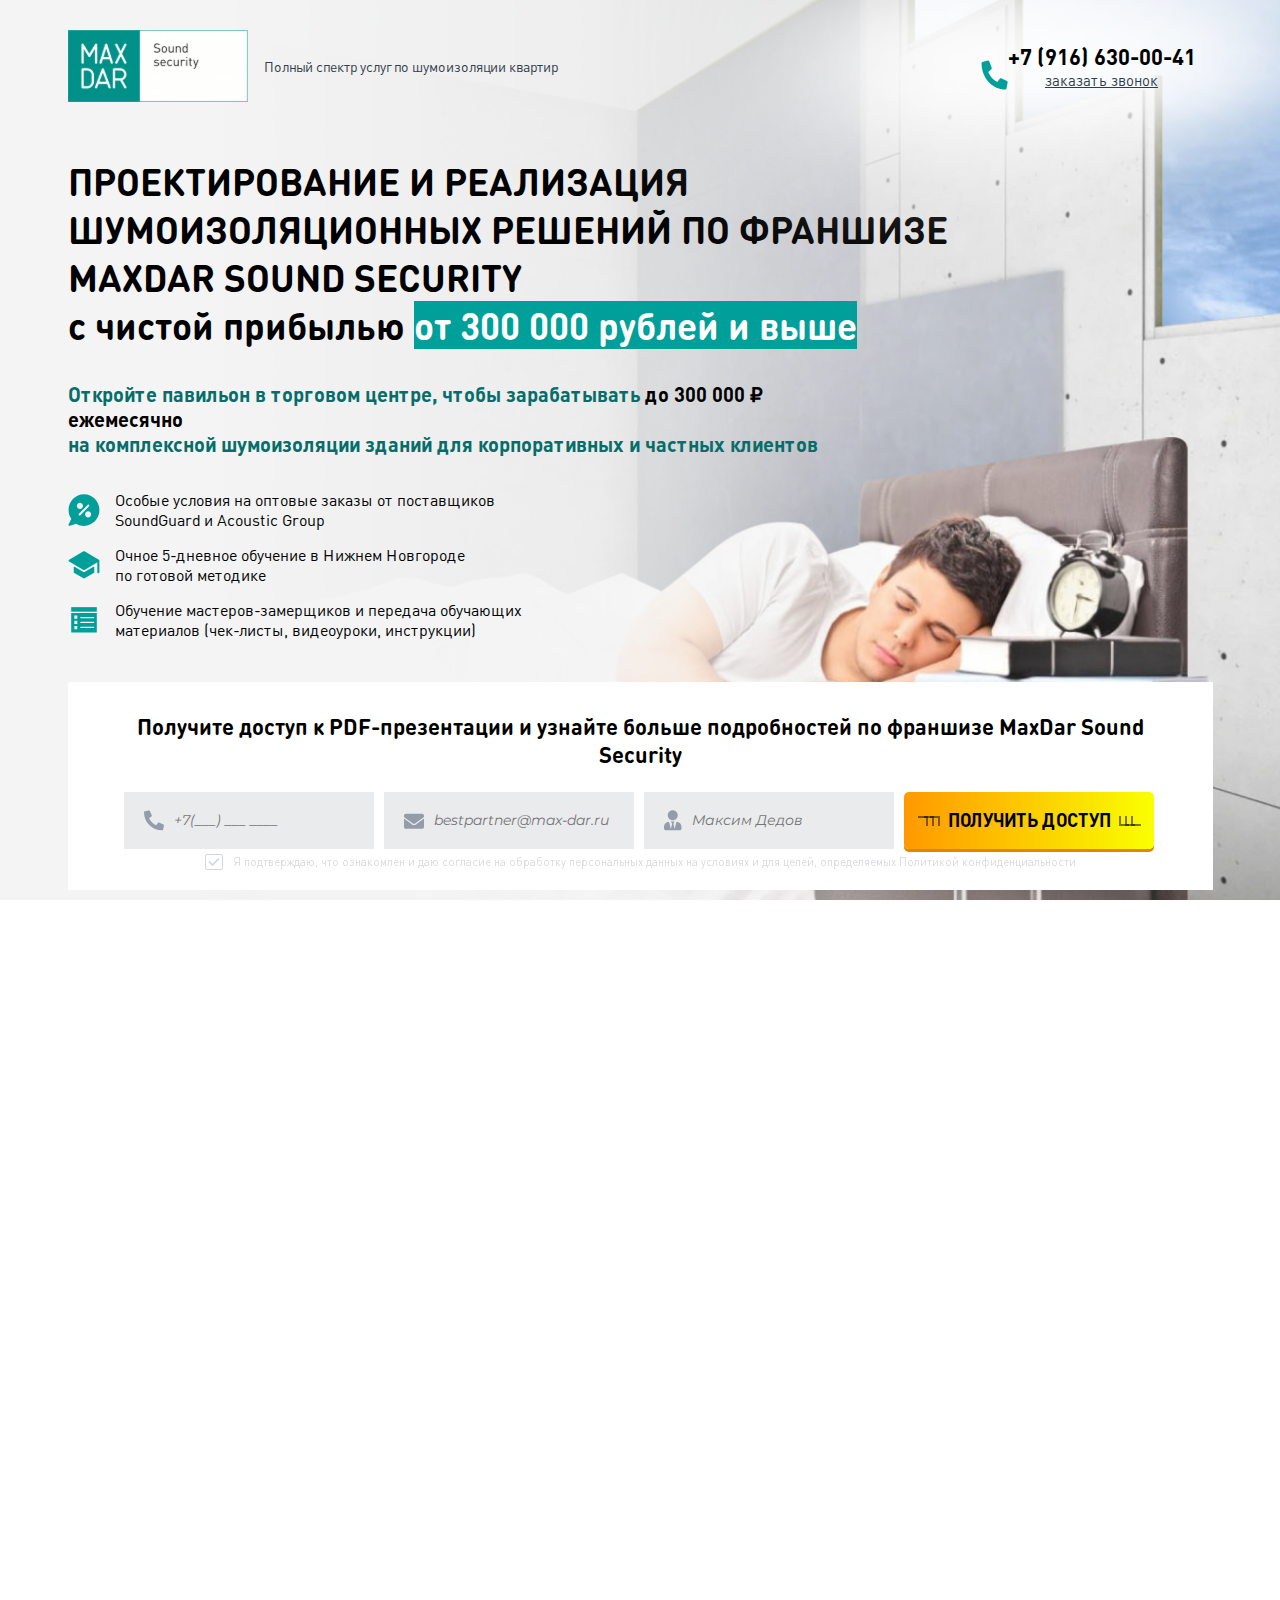
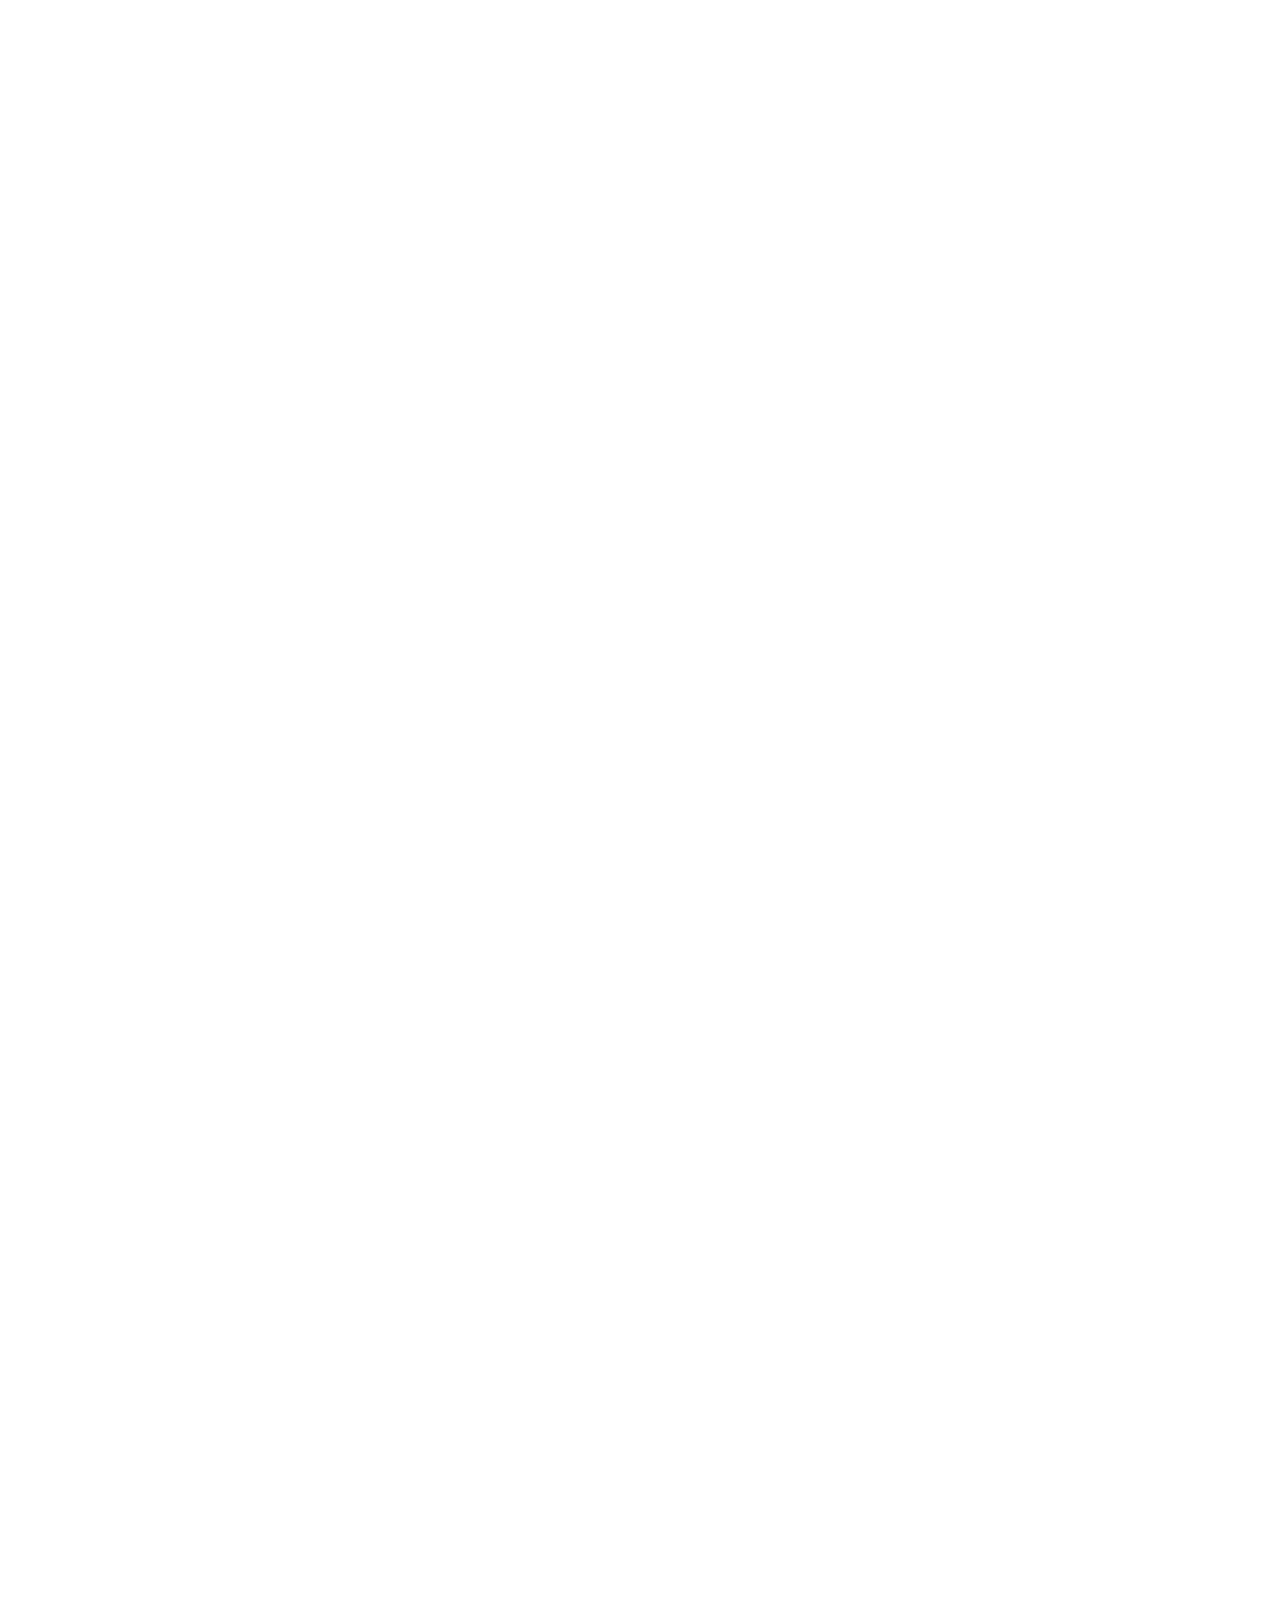
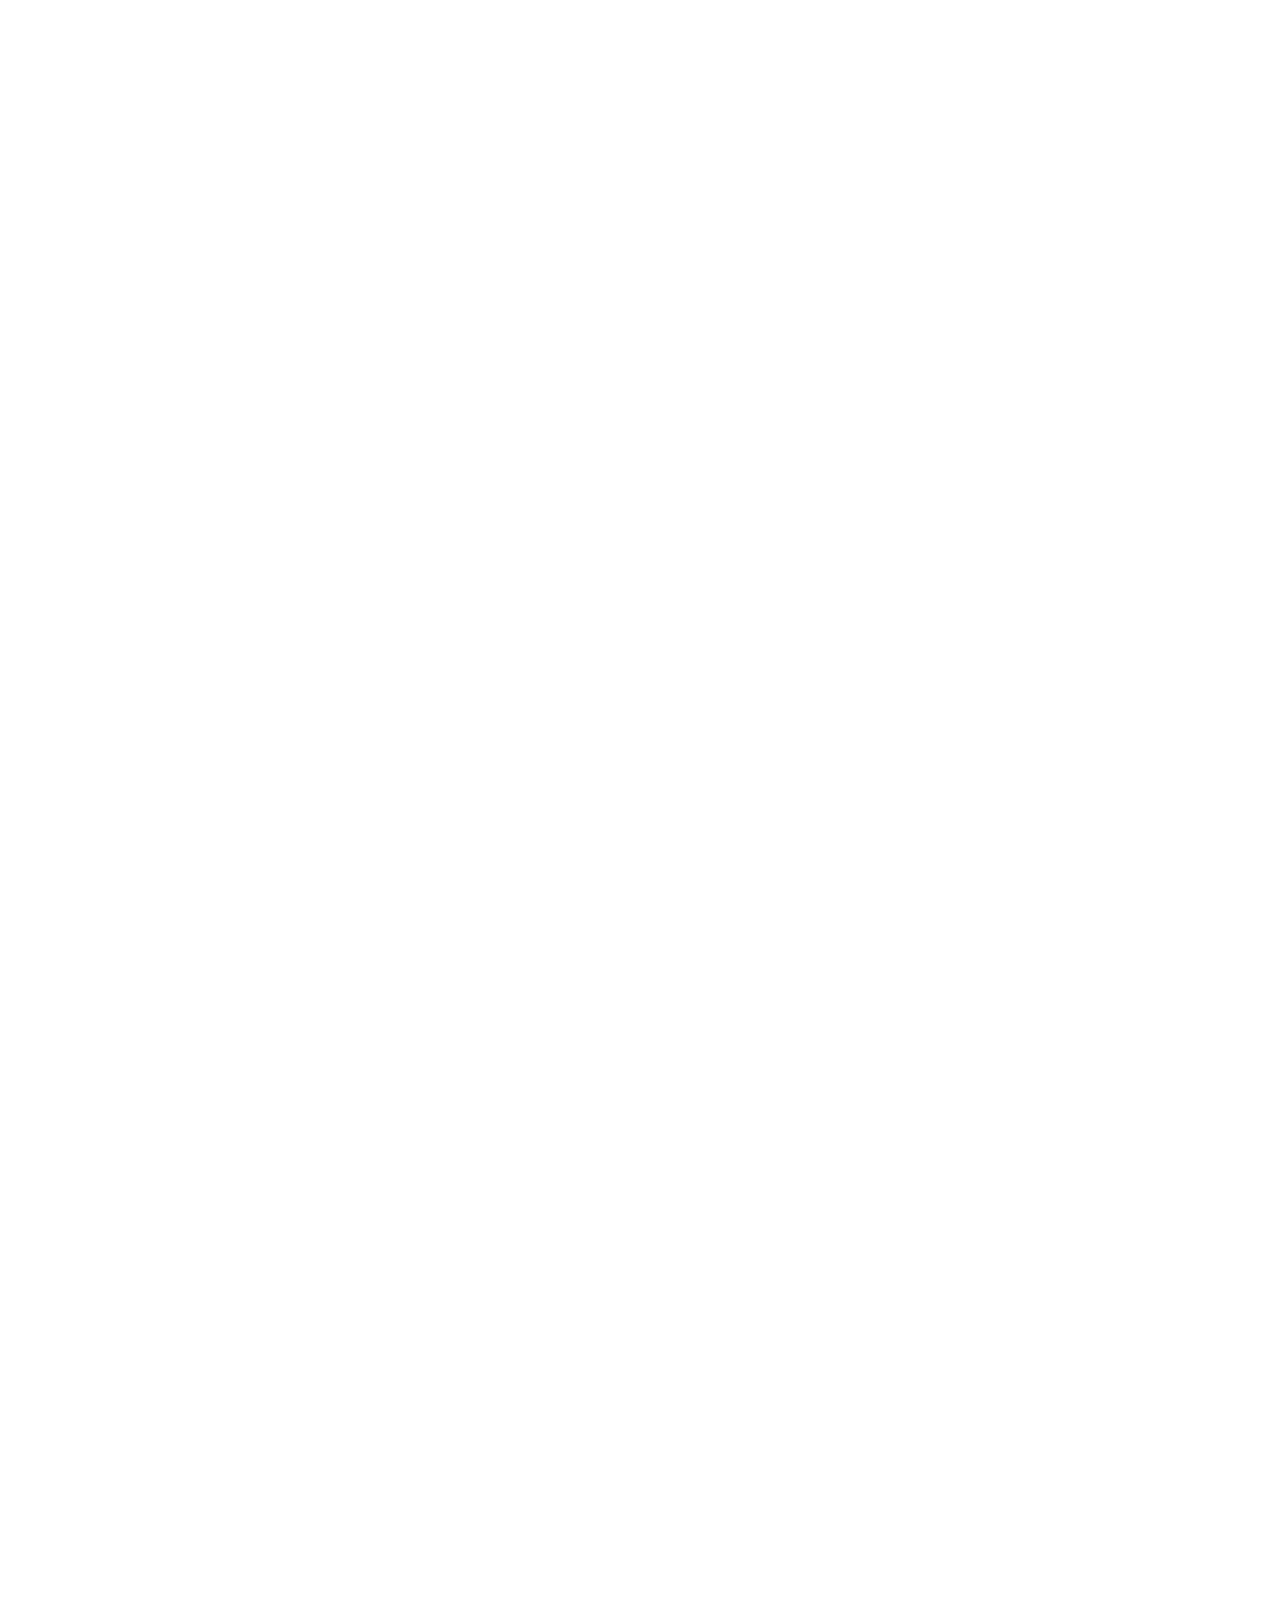
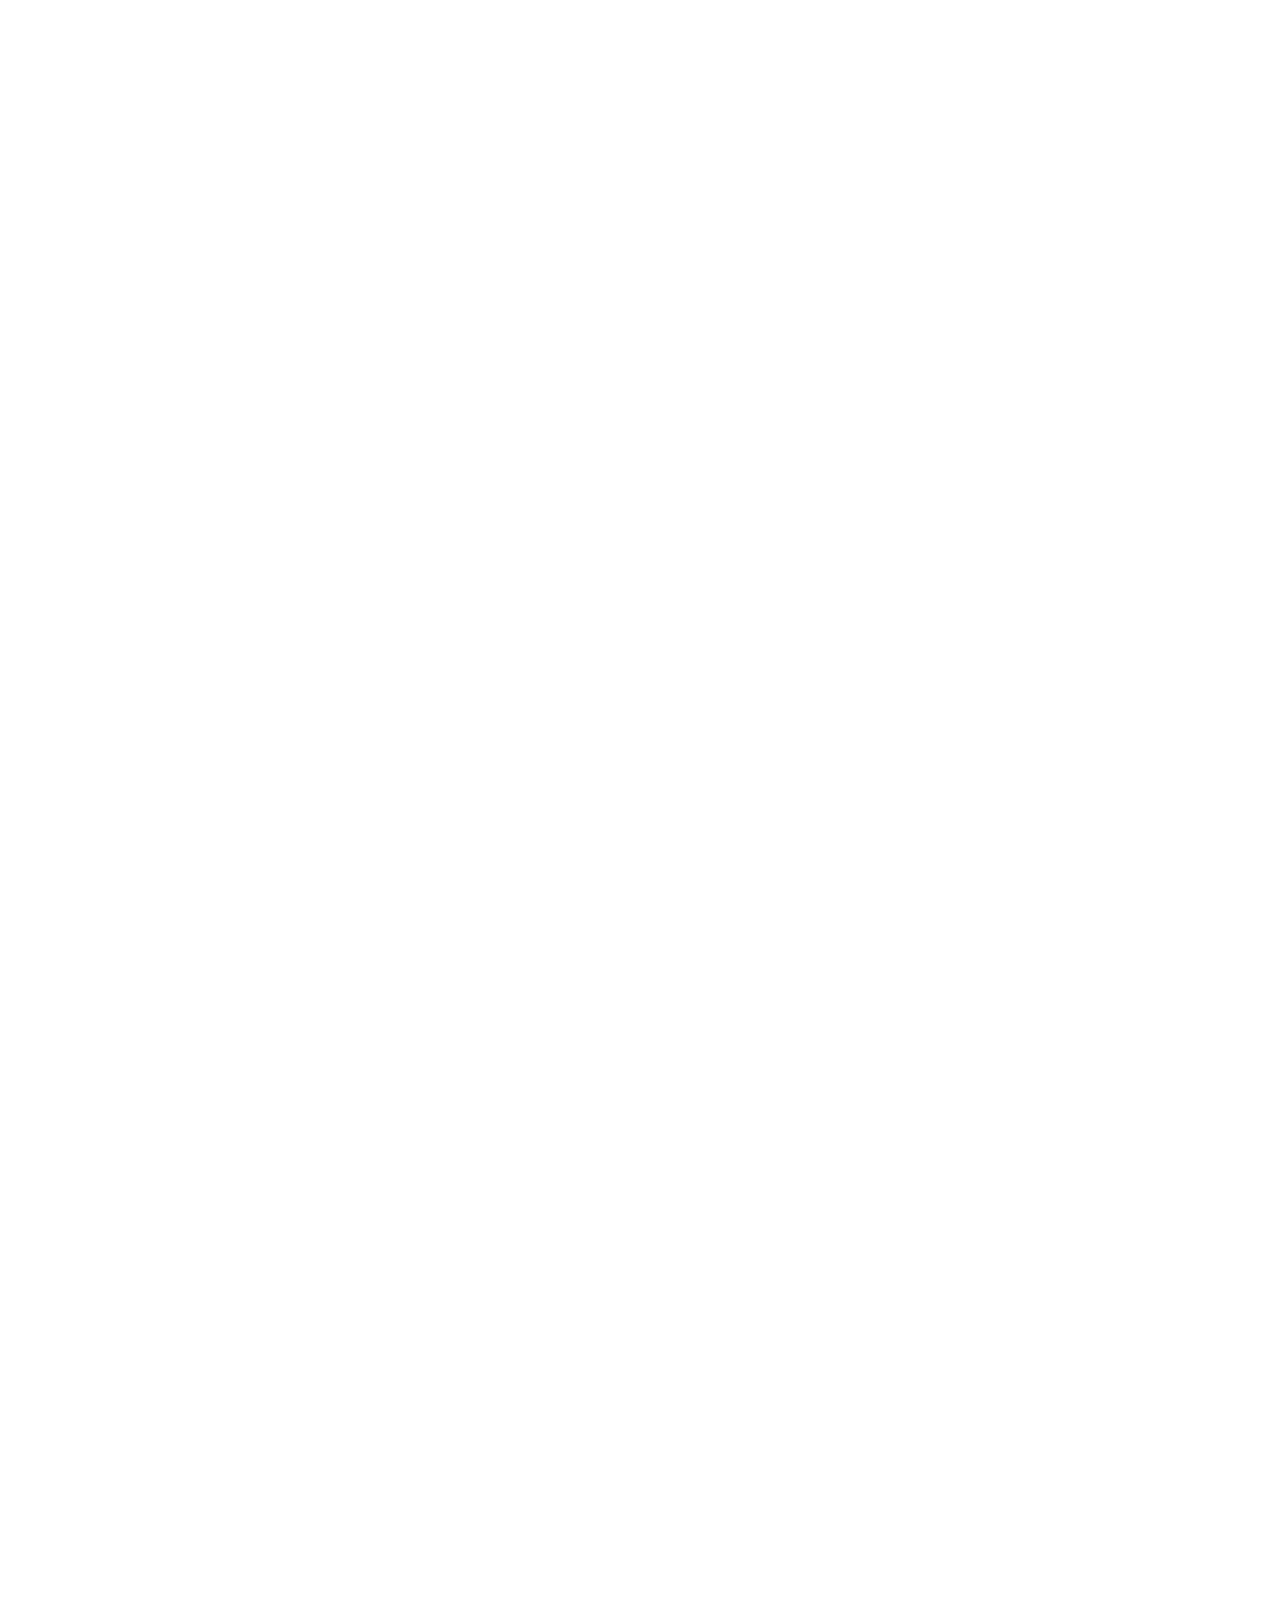
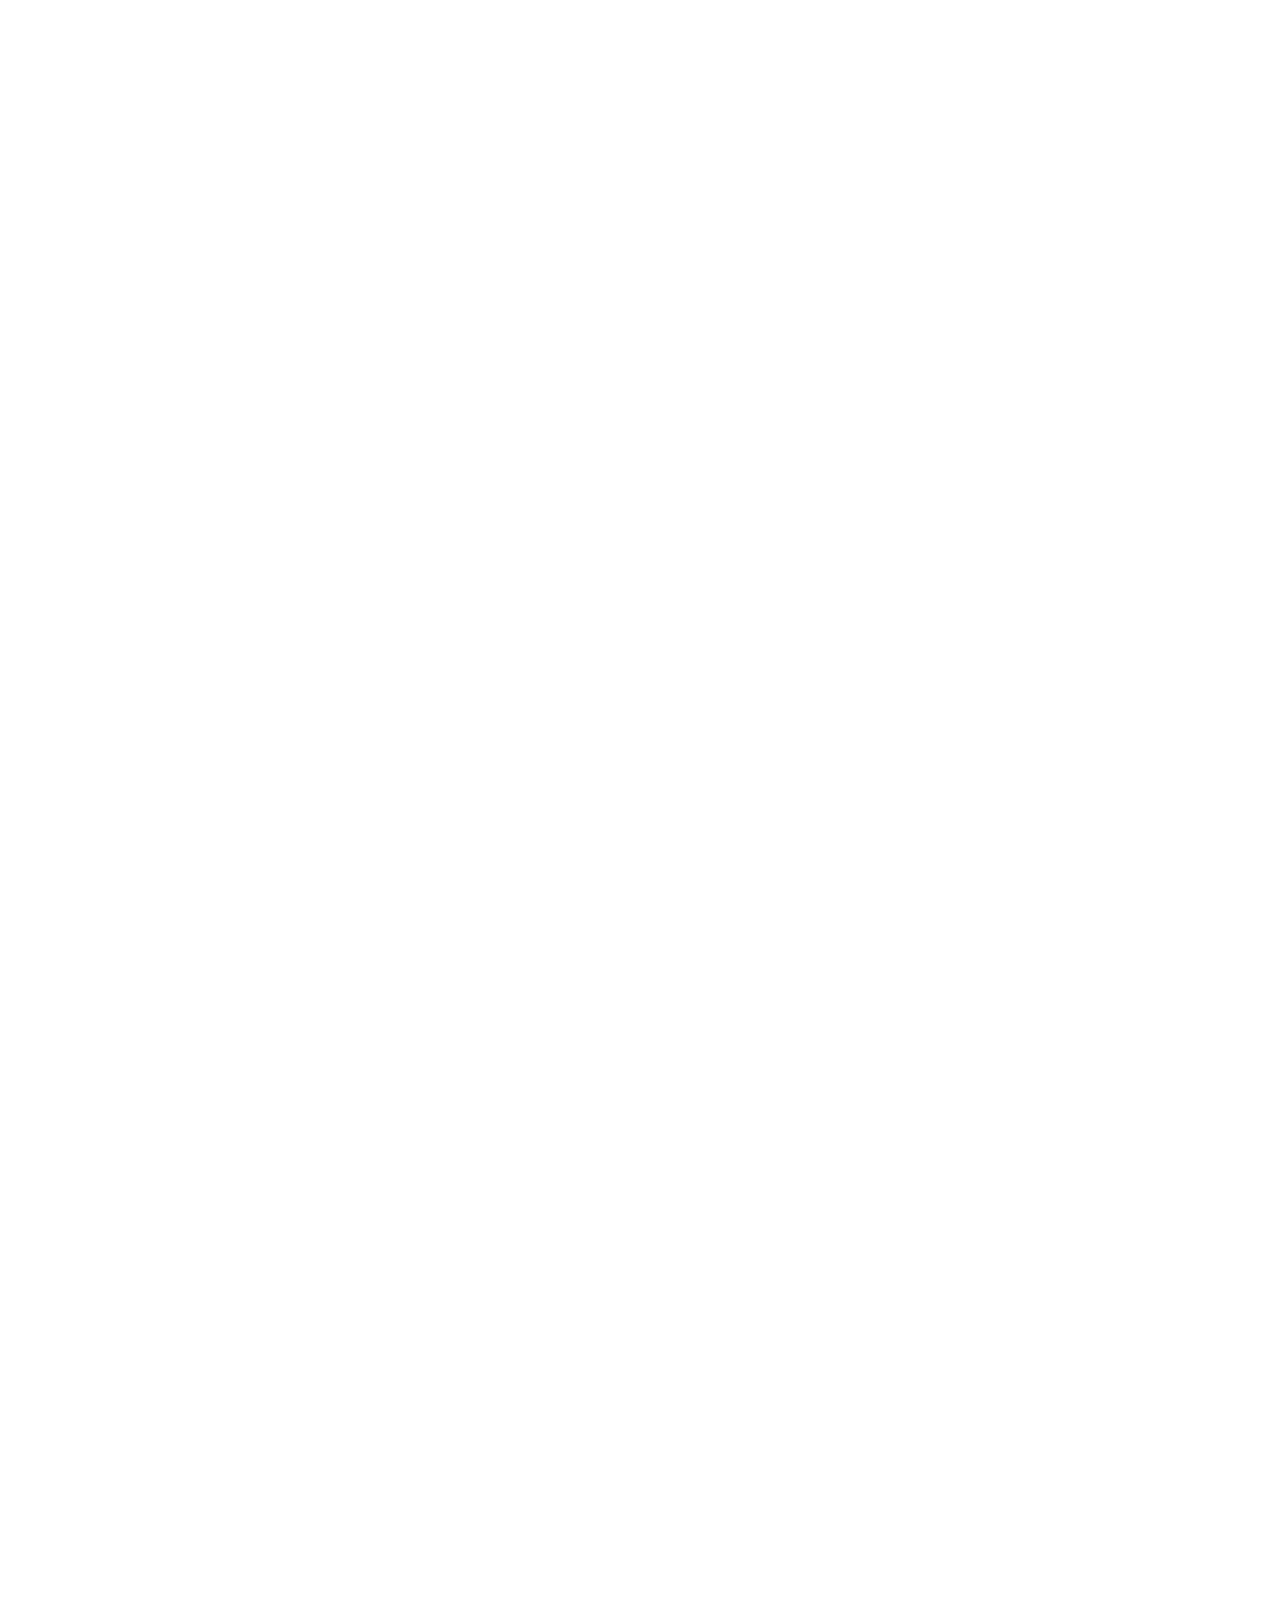
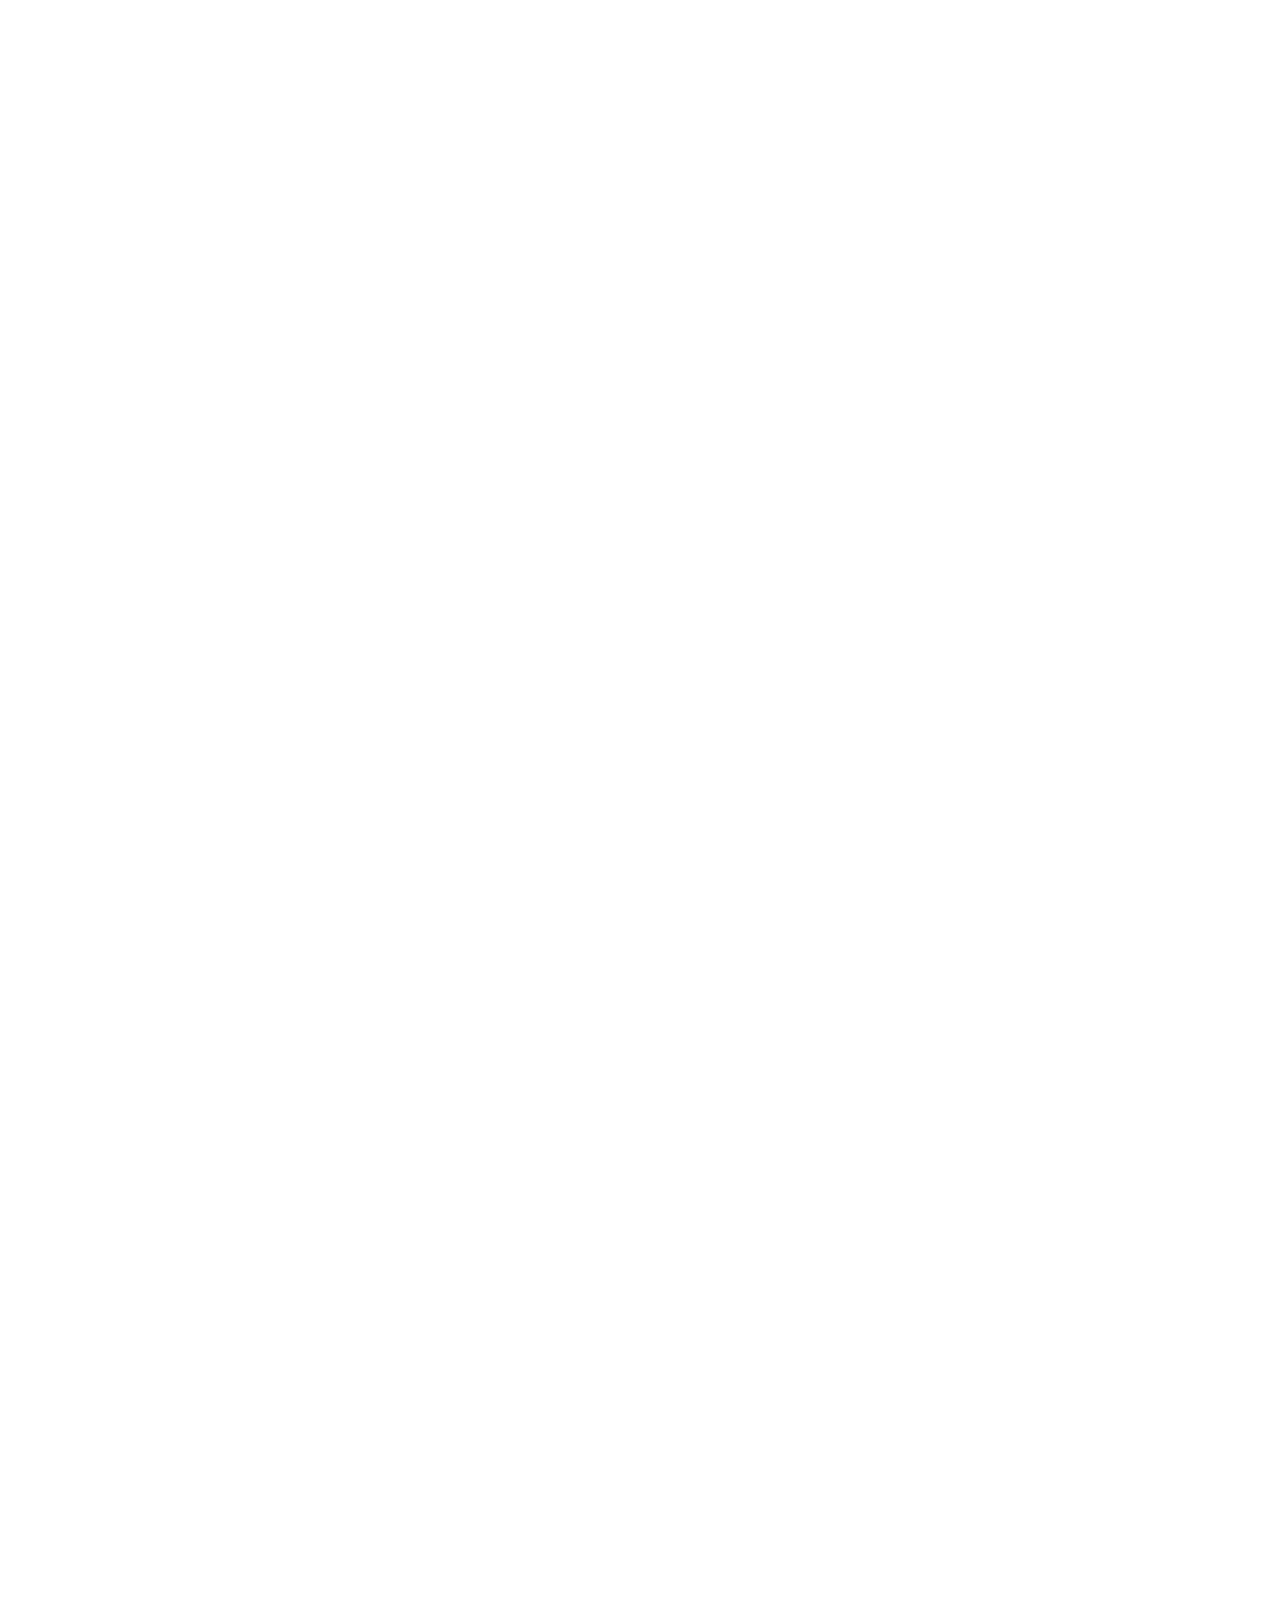
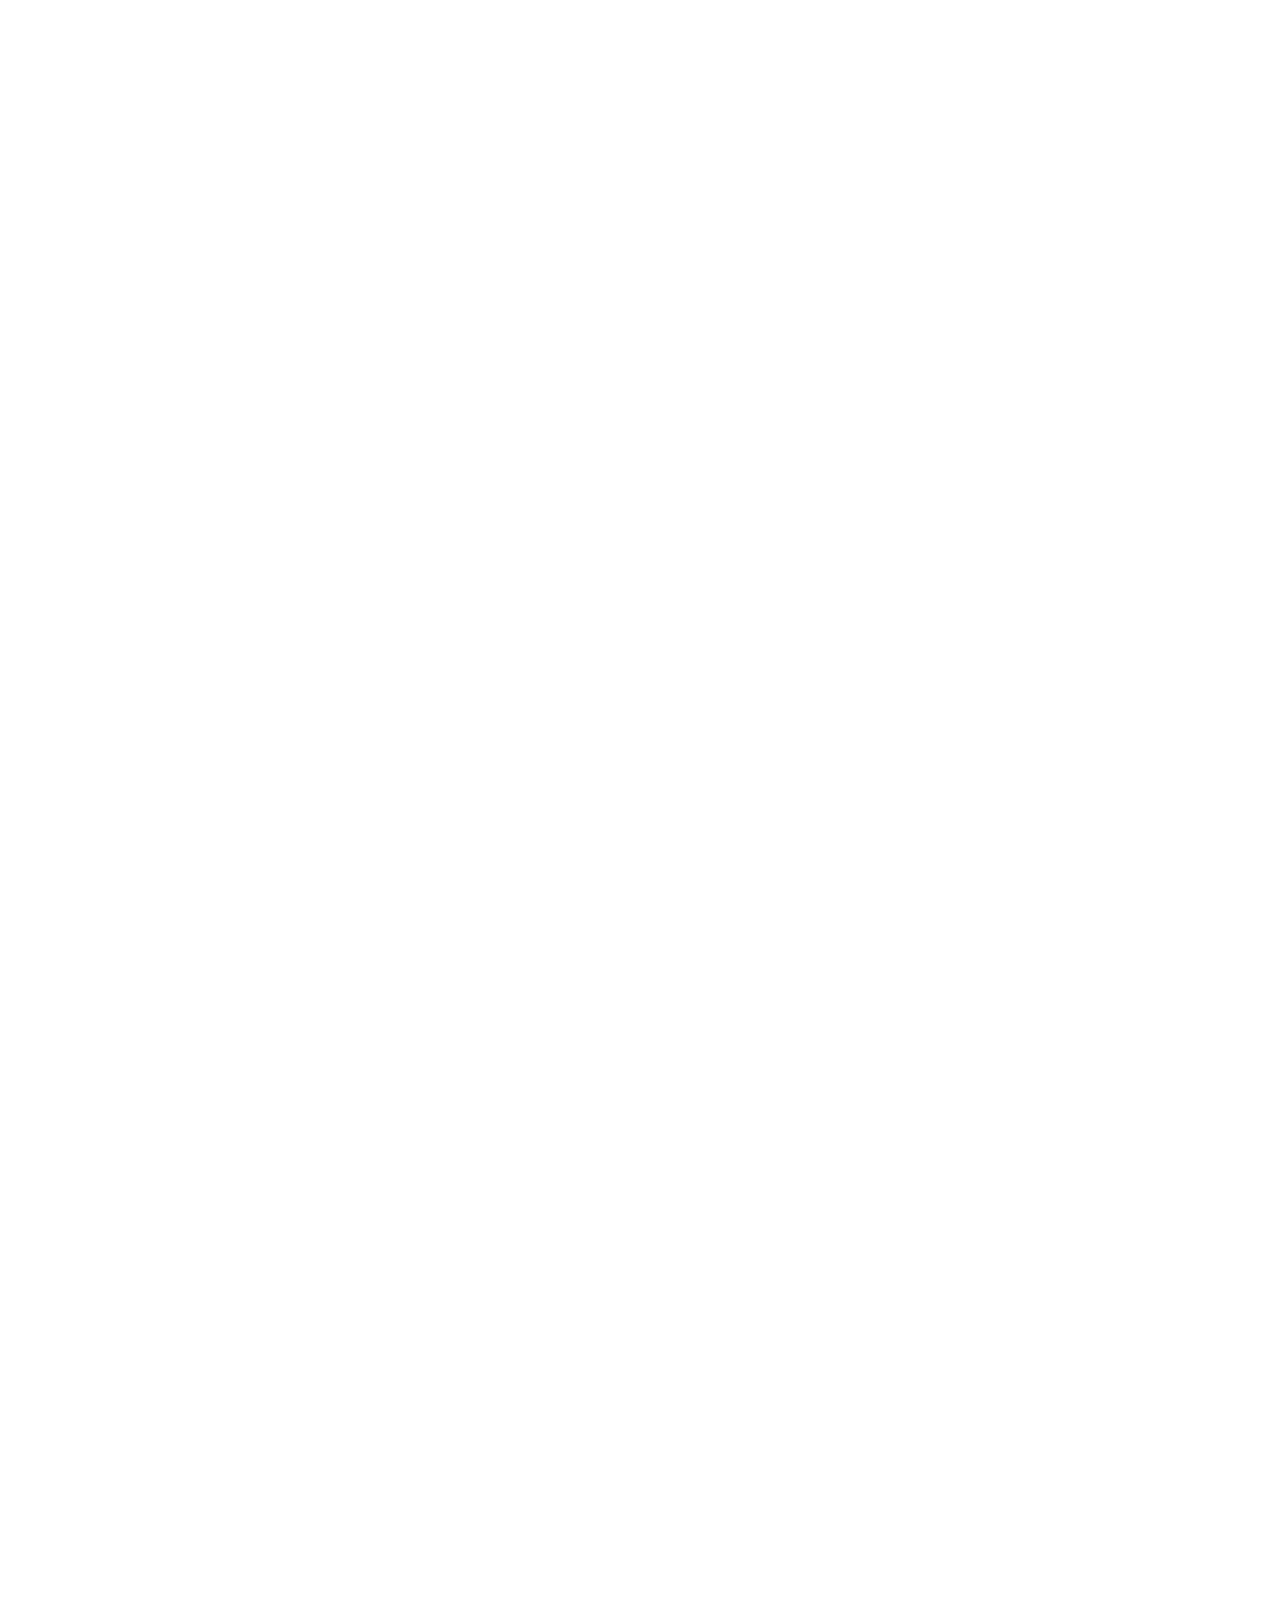
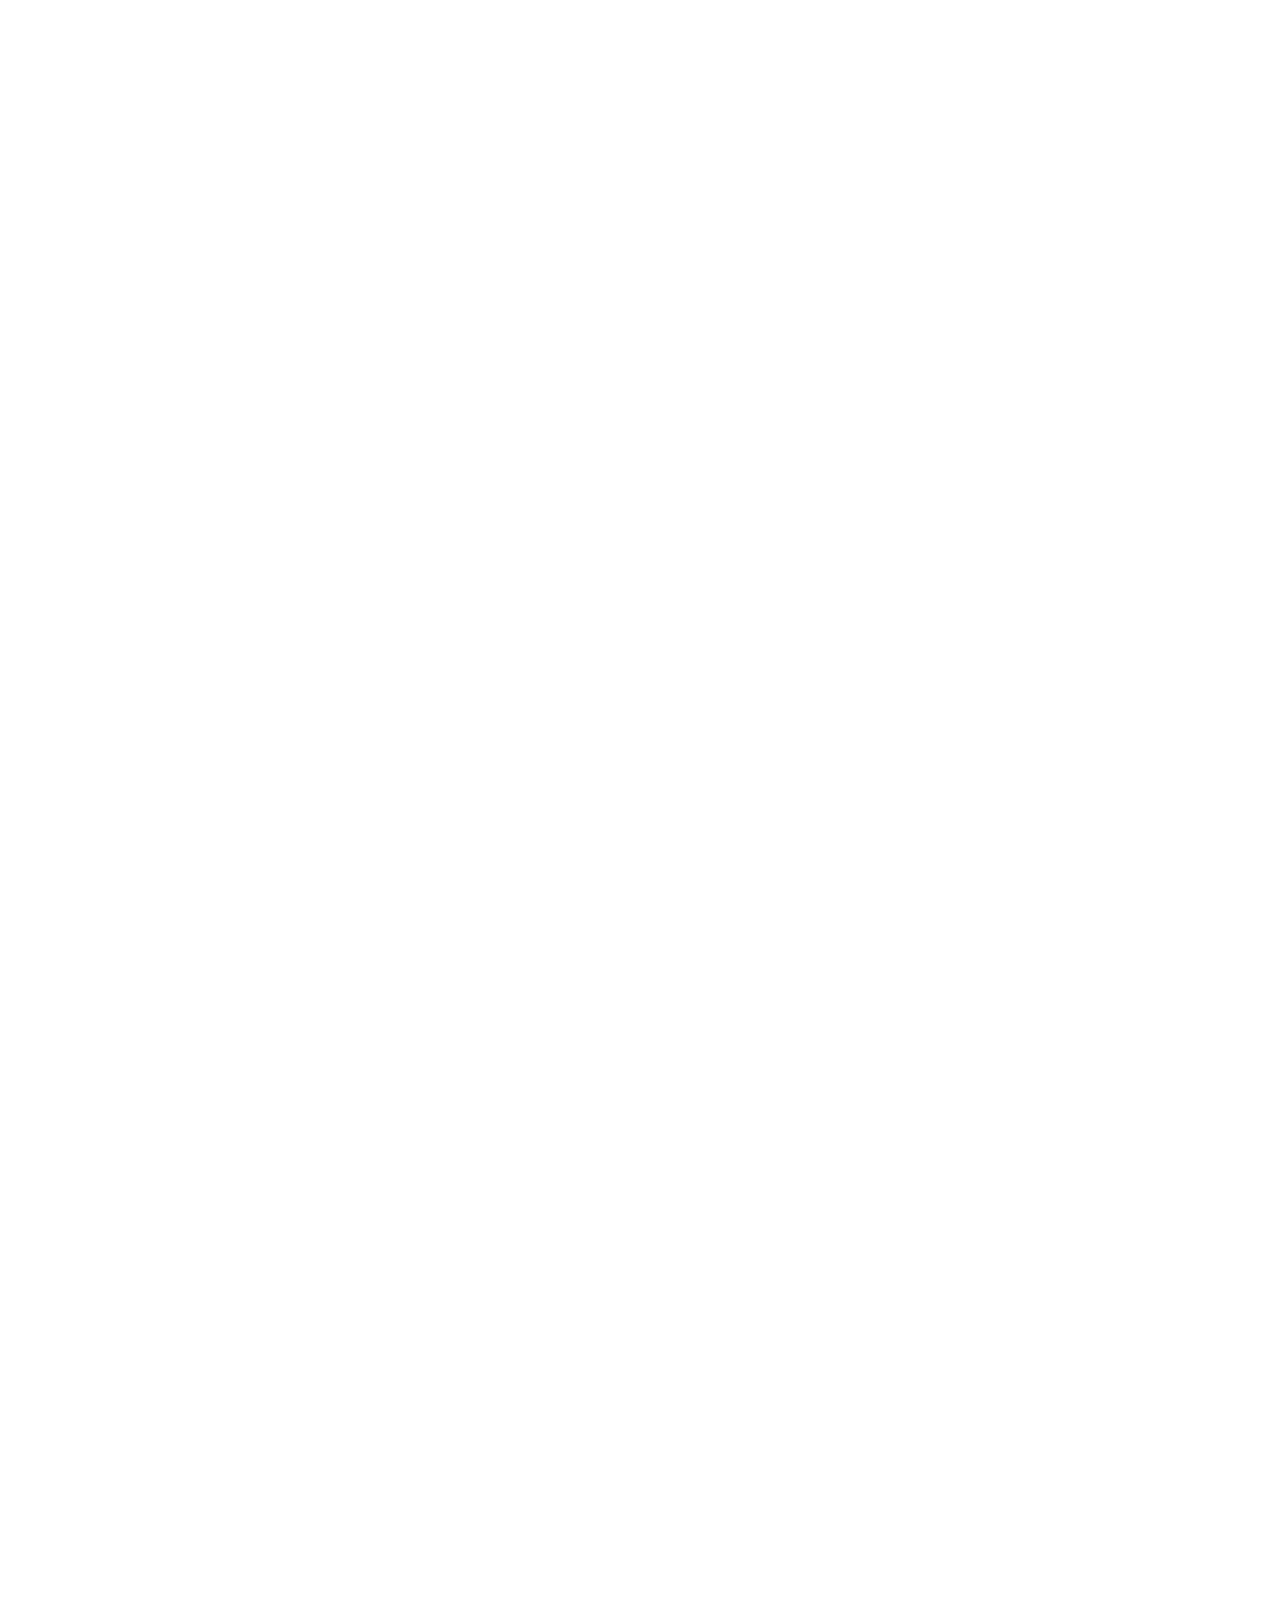
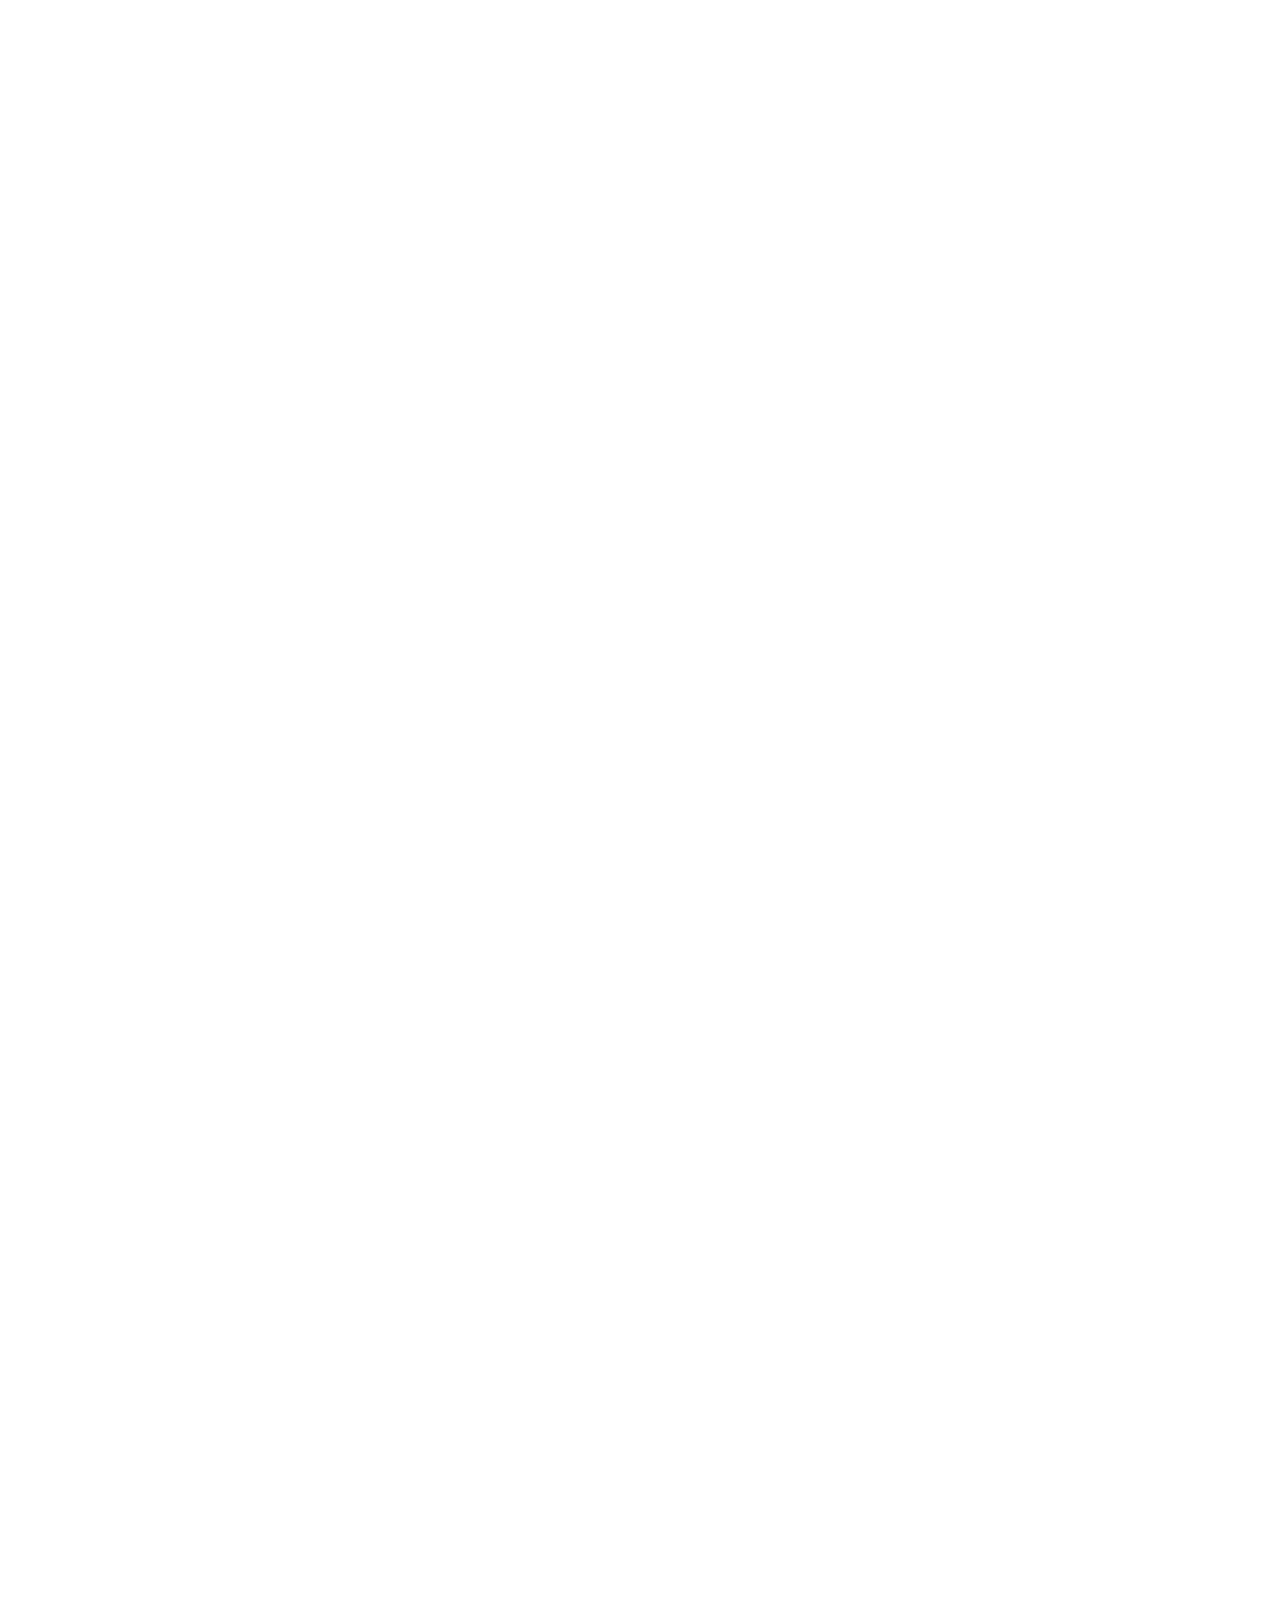
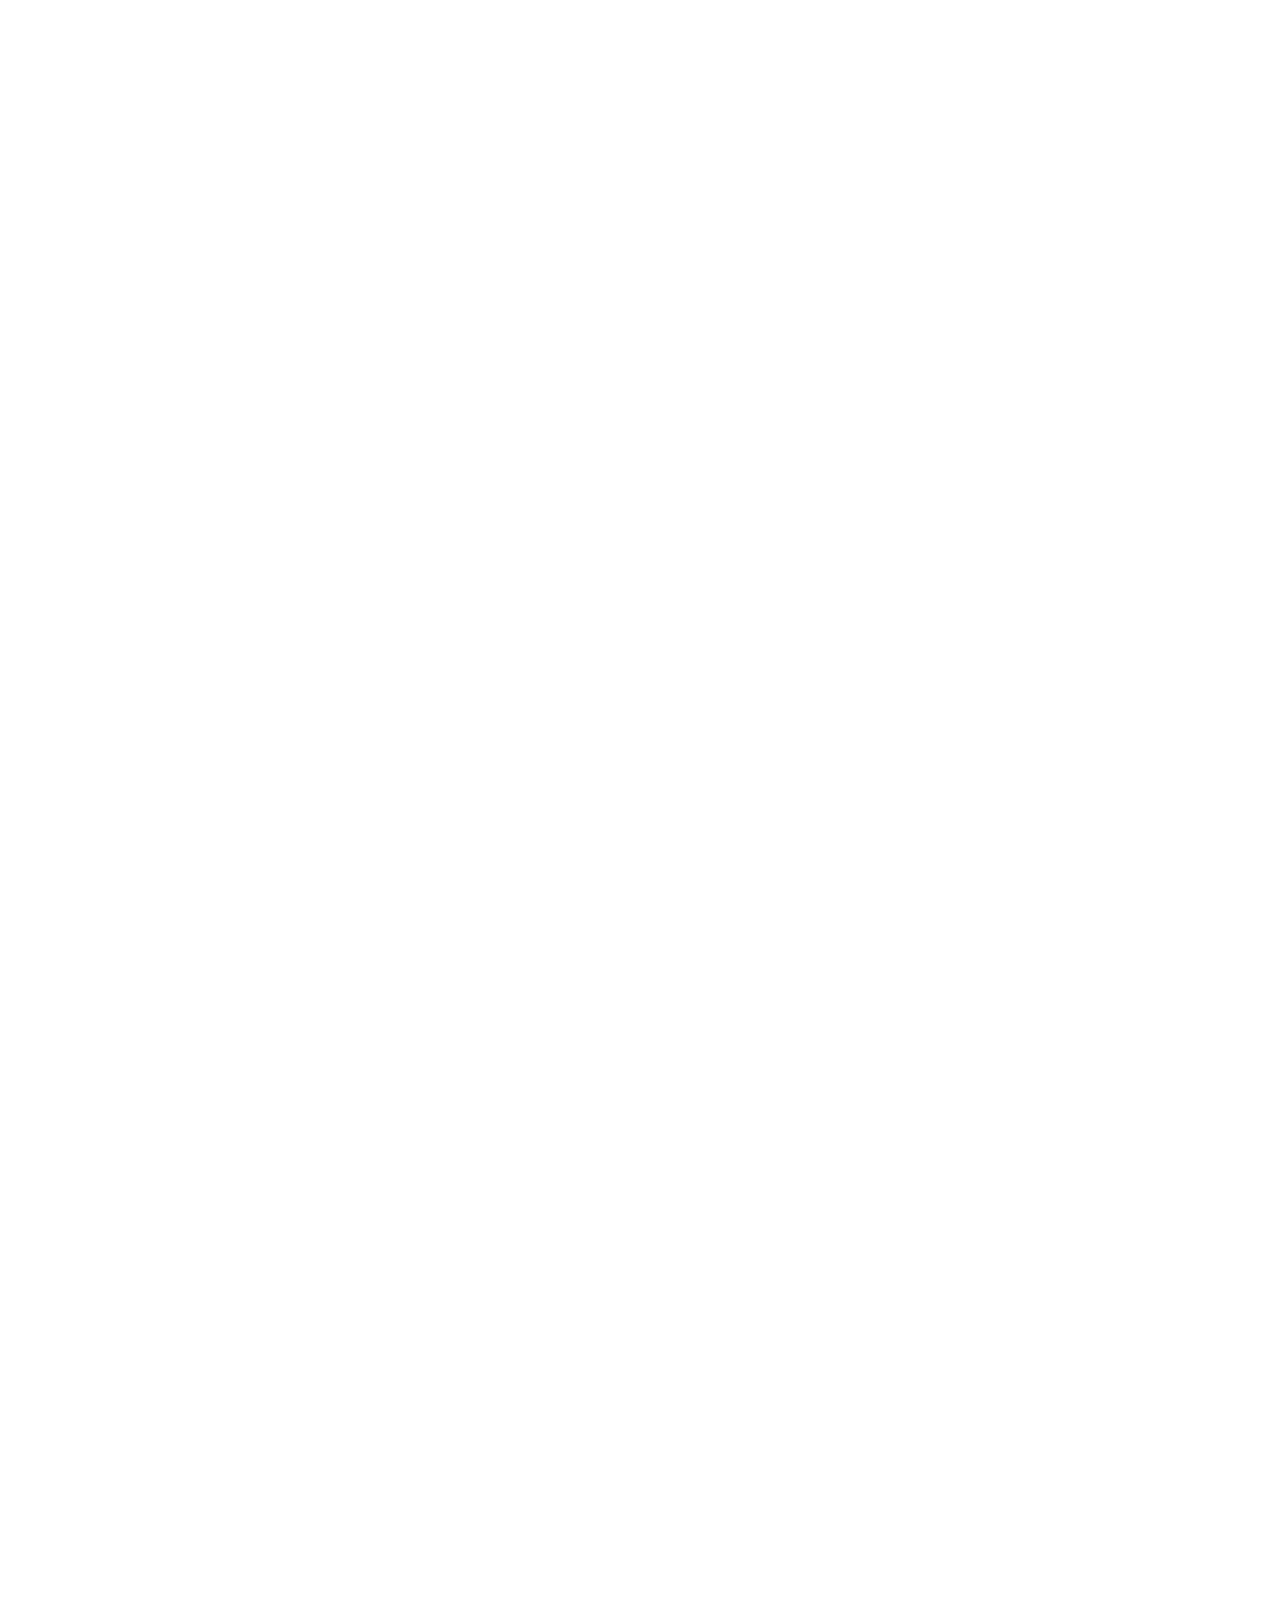
==== index.html @ 8cbd9f6b "over" ====
<!DOCTYPE html>
<html lang="ru">
  <head>
    <meta charset="UTF-8" />
    <meta http-equiv="X-UA-Compatible" content="IE=edge" />
    <meta name="viewport" content="width=device-width, initial-scale=1.0" />
    <meta
      name="description"
      content="Полный спектр услуг по шумоизоляции квартир"
    />
    <link rel="preconnect" href="https://fonts.googleapis.com" />
    <link rel="preconnect" href="https://fonts.gstatic.com" crossorigin />
    <link
      href="https://fonts.googleapis.com/css2?family=Bebas+Neue&family=Montserrat:ital,wght@0,600;0,700;1,400;1,500&display=swap"
      rel="stylesheet"
    />
    <link rel="stylesheet" href="css/reset.css" />
    <link rel="stylesheet" href="css/button.css" />
    <link rel="stylesheet" href="css/style.css" />
    <title>MaxDar</title>
  </head>
  <body>
    <div class="wrapper">
      <header class="header">
        <div class="container">
          <div class="header__body">
            <div class="header__content">
              <div class="header__logo">
                <img src="./img/header/logo.svg" alt="logo" />
              </div>
              <p class="header__text">
                Полный спектр услуг по шумоизоляции квартир
              </p>
            </div>

            <div class="call__block">
              <div class="call__icon">
                <img src="./img/header/phone-icon.svg" alt="phone-icon" />
              </div>
              <div class="call__text">
                <a class="call__number" href="tel:+79166300041"
                  >+7 (916) 630-00-41</a
                >
                <a class="call__order popup__link" data-id="#phone">
                  заказать звонок
                </a>
              </div>
            </div>
            <div class="call__block-effect"></div>
          </div>
        </div>
      </header>
      <div class="page__content">
        <main class="main__content">
          <div class="container">
            <h1 class="main__title title">
              Проектирование и&nbsp;реализация шумоизоляционных решений
              по&nbsp;франшизе MaxDar Sound Security
            </h1>
            <h3 class="main__subtitle subtitle">
              с чистой прибылью <span>от 300 000 рублей и выше</span>
            </h3>
            <p class="main__descr">
              Откройте павильон в&nbsp;торговом центре, чтобы зарабатывать
              <span>до 300 000 ₽ ежемесячно</span><br />
              на&nbsp;комплексной шумоизоляции зданий для корпоративных
              и&nbsp;частных клиентов
            </p>
            <div class="main__list">
              <div class="main__item">
                <div class="main__item-icon">
                  <img src="./img/main/01.svg" alt="icon" />
                </div>
                <p class="main__item-descr">
                  Особые условия на&nbsp;оптовые заказы от&nbsp;поставщиков
                  SoundGuard и&nbsp;Acoustic Group
                </p>
              </div>
              <div class="main__item">
                <div class="main__item-icon">
                  <img src="./img/main/02.svg" alt="icon" />
                </div>
                <p class="main__item-descr">
                  Очное 5-дневное обучение в&nbsp;Нижнем Новгороде
                  по&nbsp;готовой методике
                </p>
              </div>
              <div class="main__item">
                <div class="main__item-icon">
                  <img src="./img/main/03.svg" alt="icon" />
                </div>
                <p class="main__item-descr">
                  Обучение мастеров-замерщиков и&nbsp;передача обучающих
                  материалов (чек-листы, видеоуроки, инструкции)
                </p>
              </div>
            </div>
            <div class="main__form">
              <div class="form__container">
                <h3 class="form__title">
                  Получите доступ к&nbsp;PDF-презентации и&nbsp;узнайте больше
                  подробностей по&nbsp;франшизе MaxDar Sound Security
                </h3>
                <form action id="form" class="form__body main__form-body">
                  <div class="form__item main__form-item">
                    <img
                      src="./img/form/01.svg"
                      alt="icon"
                      class="form__input-img"
                    />
                    <input
                      type="tel"
                      name="phone"
                      class="form__input _req _phone"
                      placeholder="+7(___) ___ ____"
                      data-slots="_"
                      autocomplete="off"
                    />
                  </div>
                  <div class="form__item main__form-item">
                    <img
                      src="./img/form/02.svg"
                      alt="icon"
                      class="form__input-img"
                    />
                    <input
                      type="email"
                      name="email"
                      class="form__input _req _email"
                      placeholder="bestpartner@max-dar.ru"
                      autocomplete="off"
                    />
                  </div>
                  <div class="form__item main__form-item">
                    <img
                      src="./img/form/03.svg"
                      alt="icon"
                      class="form__input-img"
                    />
                    <input
                      type="text"
                      name="name"
                      class="form__input _req _name"
                      placeholder="Максим Дедов"
                      autocomplete="off"
                    />
                  </div>
                  <input
                    type="text"
                    name="section-name-text"
                    value="Получите доступ к PDF-презентации и узнайте больше подробностей по франшизе MaxDar Sound Security"
                    hidden
                  />
                  <input
                    type="text"
                    name="section-btn-text"
                    value="получить доступ"
                    hidden
                  />
                  <input
                    type="text"
                    name="section-name"
                    value="открытая"
                    hidden
                  />
                  <div class="button__container">
                    <div class="main__button">
                      <div class="arrow-left">
                        <span></span>
                        <span></span>
                        <span></span>
                      </div>
                      <button class="btn main__btn" type="submit">
                        получить доступ
                      </button>
                      <div class="arrow-right">
                        <span></span>
                        <span></span>
                        <span></span>
                      </div>
                    </div>
                  </div>
                </form>
                <div class="privacy__block main__privacy-blok">
                  <div class="privacy__tick">
                    <img src="./img/form/tick.svg" alt="tick" />
                  </div>
                  <div class="privacy main__privacy-text">
                    Я подтверждаю, что ознакомлен и даю согласие на обработку
                    персональных данных на условиях и для целей, определяемых
                    <button data-id="#privacy" class="popup__link">
                      Политикой конфиденциальности
                    </button>
                  </div>
                </div>
              </div>
            </div>
          </div>
        </main>
        <section class="section__model">
          <div class="container">
            <h2 class="section__title">
              <span>Бизнес-модель по&nbsp;франшизе MaxDar Sound Security</span>
            </h2>
            <p class="model__descr">
              По&nbsp;франшизе MaxDar Sound Security предусмотрена
              бизнес-модель, в&nbsp;рамках которой предлагается полный спектр
              услуг по&nbsp;шумоизоляции&nbsp;&mdash; от&nbsp;выездного замера
              до&nbsp;монтажных работ по&nbsp;установке шумоизоляционных
              материалов. А&nbsp;также для клиентов, которые хотят произвести
              монтаж самостоятельно, предоставляются в&nbsp;розничную продажу
              все необходимые материалы.
            </p>
            <div class="model__content">
              <div class="model__item">
                <div class="model__first-descr">
                  <p>
                    Торговая точка представляет собой розничный магазин
                    в&nbsp;строительном торговом центре, именно здесь
                    концентрируется основной поток клиентов.
                  </p>
                </div>
                <img
                  src="./img/model/Vector 2.svg"
                  alt="vector"
                  class="modal__vector"
                />
              </div>
              <div class="model__item">
                <div class="model__first-descr">
                  <p>
                    Для увеличения объёма продаж параллельно
                    с&nbsp;офлайн-точкой работает интернет-магазин, где клиенты
                    выбирают товары, заказывает звуко- и&nbsp;шумоизоляционные
                    материалы с&nbsp;доставкой по&nbsp;городу.
                  </p>
                </div>
                <img
                  src="./img/model/Vector 2.svg"
                  alt="vector"
                  class="modal__vector"
                />
              </div>
            </div>
            <div class="model__photos">
              <img
                src="./img/model/chair.png"
                alt="chair"
                class="photos__chair"
              />
              <img src="./img/model/laptop.png" alt="laptop" class="laptop" />
              <img
                src="./img/model/back-laptop.png"
                alt="laptop"
                class="back-laptop"
              />
            </div>
            <div class="model__tabs">
              <div class="model__tabs-title">
                За&nbsp;услугами обращаются 2&nbsp;категории клиентов:
              </div>
              <div class="model__tab">
                <nav class="tab__items">
                  <div class="tab__item active">B2C</div>
                  <div class="tab__item">B2B</div>
                </nav>
                <div class="tab__body">
                  <div class="tab__block first active">
                    <p class="tab__descr">
                      Розничные клиенты со&nbsp;средним и&nbsp;выше среднего
                      доходом, динамичным графиком работы, желающие повысить
                      уровень комфорта в&nbsp;уже имеющемся или приобретаемом
                      жилье.
                    </p>
                    <img
                      src="./img/model/first-tab.png"
                      alt="first"
                      class="first__tab"
                    />
                    <img
                      src="./img/model/mask.png"
                      alt="first"
                      class="first__mask"
                    />
                  </div>
                  <div class="tab__block second">
                    <p class="tab__descr">
                      Оптовые организации или индивидуальные предприниматели,
                      специализирующиеся на&nbsp;реализации стройматериалов или
                      оказывающие услуги по&nbsp;отделочным работам.
                    </p>
                    <img
                      src="./img/model/second-tab.png"
                      alt="first"
                      class="first__tab"
                    />
                    <img
                      src="./img/model/second-mask.png"
                      alt="first"
                      class="first__mask"
                    />
                  </div>
                </div>
              </div>
            </div>
            <p class="model__subdescr">
              Бизнес-модель компании по&nbsp;шумоизоляции помещений отличается
              от&nbsp;развития отделочного бизнеса. При данном формате:
            </p>
            <div class="model__list">
              <div class="model__elem">
                <img
                  src="./img/model/icon.svg"
                  alt="icon"
                  class="model__icon"
                />
                <div class="madel__elem-descr">
                  Меньшая вероятность регулирования конфликтных ситуаций
                  с&nbsp;клиентами.
                </div>
              </div>
              <div class="model__elem">
                <img
                  src="./img/model/icon.svg"
                  alt="icon"
                  class="model__icon"
                />
                <div class="madel__elem-descr">
                  Не&nbsp;требуется большой штат персонала. Во&nbsp;время
                  запуска достаточно 1&nbsp;мастера-монтажника
                  и&nbsp;1&nbsp;менеджера по&nbsp;продажам.
                </div>
              </div>
              <div class="model__elem">
                <img
                  src="./img/model/icon.svg"
                  alt="icon"
                  class="model__icon"
                />
                <div class="madel__elem-descr">
                  Отделочные компании, в&nbsp;свою очередь, генерируют поток
                  клиентов для заказа шумоизоляционных решений перед началом
                  отделочных работ, а&nbsp;не&nbsp;наоборот.
                </div>
              </div>
            </div>
          </div>
        </section>
        <section class="section__init">
          <div class="container">
            <div class="init__title">
              MaxDar Sound Security <span>в цифрах:</span>
            </div>
            <div class="init__list">
              <div class="init__item">
                <p class="top__descr">Ежемесячная средняя выручка:</p>
                <p class="bottom__descr">1&nbsp;200&nbsp;000 рублей</p>
              </div>
              <div class="init__item">
                <p class="top__descr">Средняя ежемесячная чистая прибыль:</p>
                <p class="bottom__descr">300&nbsp;000 рублей</p>
              </div>
              <div class="init__item">
                <p class="top__descr">Инвестиции на&nbsp;запуск:</p>
                <p class="bottom__descr">500&nbsp;000 рублей</p>
              </div>
            </div>
          </div>
        </section>
        <section class="section__readiness">
          <div class="container">
            <div class="readiness__body">
              <h2 class="readiness__title section__title">
                Готовность жителей городов инвестировать
                <span
                  >от&nbsp;200&nbsp;000 рублей на&nbsp;шумоизоляцию своего
                  жилья</span
                >
              </h2>
              <p class="readiness__descr">
                Многие владельцы квартир сталкивались с&nbsp;проблемой слабой
                шумоизоляции. Если кто-то отмечает день рождения, делает ремонт
                или бегают дети, то&nbsp;об&nbsp;этом становится известно всем
                в&nbsp;радиусе нескольких квартир. Лишний шум мешает
                полноценному отдыху и&nbsp;снятию напряжения, вызывает нервное
                истощение.
              </p>
              <div class="readiness__content">
                <div class="readiness__human">
                  <h3 class="human__title">
                    Для человека нормальным считается звуковое давление
                    <span>на уровне до 20 дБ</span>
                  </h3>
                  <p class="human__descr">
                    Именно при таком показателе обеспечивается полноценный отдых
                    и&nbsp;здоровый сон. Учитывая данный фактор, спасением будет
                    только дополнительная звукоизоляция жилья, способная свести
                    к&nbsp;минимуму вредное влияние громких звуков
                    на&nbsp;человека.
                  </p>
                </div>
                <div class="readiness__slider">
                  <div class="slider__container">
                    <div class="slider__track">
                      <div class="readiness__slider-content">
                        <h3 class="human__title readiness__slider-title">
                          <span>3 задачи</span>, которые решает шумоизоляция
                          помещений
                        </h3>
                        <h5 class="human__subtitle">
                          Защита от структурного шума
                        </h5>
                        <p class="human__descr readiness__slider-descr">
                          Шум образуется от&nbsp;вибраций, распространяющихся по
                          конструкциям здания. Источником могут стать инженерное
                          оборудование (лифты) или строительный инструмент. Как
                          показывает практика, в&nbsp;дополнительной
                          звукоизоляции особенно нуждаются ограждающие
                          конструкции между квартирами.
                        </p>
                        <img
                          src="./img/readiness/03.svg"
                          alt="03"
                          class="readiness__number"
                        />
                      </div>
                      <div class="readiness__slider-content">
                        <h3 class="human__title readiness__slider-title">
                          <span>3 задачи</span>, которые решает шумоизоляция
                          помещений
                        </h3>
                        <h5 class="human__subtitle">
                          Защита помещения от&nbsp;воздушного шума
                        </h5>
                        <p class="human__descr readiness__slider-descr">
                          Источниками шума, распространяющегося в&nbsp;воздушной
                          среде, становятся речь человека, звук телевизора,
                          музыкальных инструментов, аудиоцентров.
                        </p>
                        <img
                          src="./img/readiness/02.svg"
                          alt="02"
                          class="readiness__number"
                        />
                      </div>
                      <div class="readiness__slider-content">
                        <h3 class="human__title readiness__slider-title">
                          <span>3 задачи</span>, которые решает шумоизоляция
                          помещений
                        </h3>
                        <h5 class="human__subtitle">
                          Защита от&nbsp;ударного шума
                        </h5>
                        <p class="human__descr readiness__slider-descr">
                          Такой звук образуется при падении тяжёлых предметов,
                          перемещении мебели, ударах по&nbsp;стене. Ударный шум
                          передаётся зачастую через межэтажные перекрытия.
                        </p>
                        <img
                          src="./img/readiness/01.svg"
                          alt="01"
                          class="readiness__number"
                        />
                      </div>
                    </div>
                  </div>
                  <div class="readiness__btns">
                    <div class="top__btn">
                      <img src="./img/readiness/top.svg" alt="arrow" />
                    </div>
                    <div class="bottom__btn">
                      <img src="./img/readiness/bottom.svg" alt="arrow" />
                    </div>
                  </div>
                </div>
                <div class="readiness__quality">
                  <h3 class="human__title quality__title">
                    Качественная звукоизоляция решает проблему
                    <span>практически любого шума</span>
                  </h3>
                  <p class="quality__descr">
                    Специфика товаров нашего ассортимента заключается
                    в&nbsp;том, что присутствуют определённые нюансы как при
                    выборе, так и&nbsp;при дальнейшем монтаже. Поэтому многие
                    владельцы обращаются к грамотным мастерам, которые помогают
                    наиболее эффективное решение.
                  </p>
                </div>
                <div class="main__form readiness__form">
                  <div class="form__container readiness__container">
                    <h3 class="form__title">
                      Получите доступ к&nbsp;PDF-презентации и&nbsp;узнайте
                      больше подробностей по&nbsp;франшизе MaxDar Sound Security
                    </h3>
                    <form action id="form" class="form__body main__form-body">
                      <div class="form__item main__form-item">
                        <img
                          src="./img/form/01.svg"
                          alt="icon"
                          class="form__input-img"
                        />
                        <input
                          type="tel"
                          name="phone"
                          class="form__input _req _phone"
                          placeholder="+7(___) ___ ____"
                          data-slots="_"
                          autocomplete="off"
                        />
                      </div>
                      <div class="form__item main__form-item">
                        <img
                          src="./img/form/02.svg"
                          alt="icon"
                          class="form__input-img"
                        />
                        <input
                          type="email"
                          name="email"
                          class="form__input _req _email"
                          placeholder="bestpartner@max-dar.ru"
                          autocomplete="off"
                        />
                      </div>
                      <div class="form__item main__form-item">
                        <img
                          src="./img/form/03.svg"
                          alt="icon"
                          class="form__input-img"
                        />
                        <input
                          type="text"
                          name="name"
                          class="form__input _req _name"
                          placeholder="Максим Дедов"
                          autocomplete="off"
                        />
                      </div>
                      <input
                        type="text"
                        name="section-name-text"
                        value="Получите доступ к PDF-презентации и узнайте больше подробностей по франшизе MaxDar Sound Security"
                        hidden
                      />
                      <input
                        type="text"
                        name="section-btn-text"
                        value="получить доступ"
                        hidden
                      />
                      <input
                        type="text"
                        name="section-name"
                        value="открытая"
                        hidden
                      />
                      <div class="button__container">
                        <div class="main__button">
                          <button class="btn __btn" type="submit">
                            Узнать больше
                          </button>
                        </div>
                      </div>
                    </form>
                    <div class="privacy__block main__privacy-blok">
                      <div class="privacy__tick">
                        <img src="./img/form/tick.svg" alt="tick" />
                      </div>
                      <div class="privacy main__privacy-text">
                        Я&nbsp;подтверждаю, что ознакомлен и&nbsp;даю согласие
                        на обработку персональных данных на&nbsp;условиях
                        и&nbsp;для целей, определяемых
                        <button data-id="#privacy" class="popup__link">
                          Политикой конфиденциальности
                        </button>
                      </div>
                    </div>
                  </div>
                </div>
              </div>
            </div>
          </div>
        </section>
        <section class="section__facts">
          <div class="container">
            <div class="facts__body">
              <img
                src="./img/facts/brackets.svg"
                alt="brackets"
                class="brackets"
              />
              <h2 class="section__title facts__title">
                <span
                  >Результаты MaxDar Sound Security: в&nbsp;цифрах
                  и&nbsp;фактах</span
                >
              </h2>
              <p class="facts__descr">
                Я&nbsp;закончил строительный университет
                и&nbsp;на&nbsp;&laquo;отлично&raquo; защитил магистерскую
                диссертацию по&nbsp;теме распространения инфразвука. Увлечение
                данным направлением стало толчком к&nbsp;открытию собственной
                компании в&nbsp;2014 году по&nbsp;отделке помещений, успешно
                работающей и&nbsp;на&nbsp;сегодняшний день.
              </p>
              <p class="facts__descr">
                В&nbsp;2017 году появилась заявка от&nbsp;действующего клиента
                по отделочной работе на&nbsp;шумоизоляцию помещения. Стал искать
                поставщиков, посещал выставки, проводил исследования, общался со
                специалистами кафедры акустики и&nbsp;выбрал производителей,
                которые предлагали услуги с&nbsp;оптимальным соотношением цены
                и&nbsp;качества. После чего заключили договор
                с&nbsp;поставщиками, разработали и внедрили шумоизоляционное
                решение для нашего клиента.
              </p>
              <div class="facts__content">
                <div class="facts__owner">
                  <img src="./img/facts/owner.png" alt="owner" class="owner" />
                  <div class="model__item owner__item">
                    <div class="model__first-descr owner__descr">
                      <p>
                        &laquo;Cоседей не&nbsp;выбирают, а&nbsp;шумоизоляцию
                        можно выбрать у нас&raquo;
                      </p>
                    </div>
                    <img
                      src="./img/model/Vector 2.svg"
                      alt="vector"
                      class="modal__vector"
                    />
                  </div>
                  <h3 class="owner__title">Максим Дедов</h3>
                  <div class="owner__subtitle">
                    Основатель компании MaxDar Sound Security
                  </div>
                </div>
                <div class="facts__parags">
                  <p class="facts__parag facts__descr">
                    Результат не&nbsp;заставил себя долго ждать: было настолько
                    тихо, что по&nbsp;ощущениям все соседи съехали. После
                    резонирующего wow-эффекта ещё 6&nbsp;действующих клиентов
                    заказали шумоизоляцию по&nbsp;этой&nbsp;же технологии.
                  </p>
                  <p class="facts__parag facts__descr">
                    1&nbsp;июня 2017 года компания была разделена
                    на&nbsp;2&nbsp;направления: отделочные работы
                    и&nbsp;шумоизоляционное направление.
                  </p>
                  <p class="facts__parag facts__descr">
                    Стали искать локацию в&nbsp;Нижнем Новгороде, заказали
                    необходимую мебель, выставочные стенды, маркетинговые
                    материалы. Понимали, что идеальным вариантом станет
                    расположение офиса на&nbsp;1&nbsp;этаже строительного
                    центра&nbsp;&mdash; самое проходное место на&nbsp;входной
                    группе. Несмотря на&nbsp;то, что аренда составляла
                    6&nbsp;000 рублей за&nbsp;квадратный метр торговая точка
                    в&nbsp;первый&nbsp;же месяц вышла на&nbsp;точку
                    безубыточности, а&nbsp;в последующем начала приносить
                    прибыль.
                  </p>
                  <p class="facts__parag facts__descr">
                    Постепенно мы&nbsp;начали совершенствовать
                    и&nbsp;автоматизировать систему управления, все
                    бизнес-процессы были пересмотрены, мы&nbsp;начали внедрять
                    инструменты по&nbsp;их&nbsp;улучшению. Общие вложения
                    на&nbsp;развитие и&nbsp;совершенствование работы компании
                    составили более 1&nbsp;500&nbsp;000&nbsp;рублей:
                  </p>
                  <div class="facts__list">
                    <div class="facts__item">
                      <img
                        src="./img/facts/icon.svg"
                        alt="icon"
                        class="facts__icon"
                      />
                      <p class="facts__item-descr">
                        Стали использовать специализированную программу
                        <span>(~ 100 000 руб.);</span>
                      </p>
                    </div>
                    <div class="facts__item">
                      <img
                        src="./img/facts/icon.svg"
                        alt="icon"
                        class="facts__icon"
                      />
                      <p class="facts__item-descr">
                        Полное брендирование компании, обновление маркетинговых
                        материалов <span>(~ 100 000 - 150 000 руб.);</span>
                      </p>
                    </div>
                    <div class="facts__item">
                      <img
                        src="./img/facts/icon.svg"
                        alt="icon"
                        class="facts__icon"
                      />
                      <p class="facts__item-descr">
                        Развитие социальных сетей и YouTube-канала для
                        продвижения бренда
                        <span>(~ 35 000 - 50 000 руб.);</span>
                      </p>
                    </div>
                    <div class="facts__item">
                      <img
                        src="./img/facts/icon.svg"
                        alt="icon"
                        class="facts__icon"
                      />
                      <p class="facts__item-descr">
                        Создание Интернет-магазина для увеличения общего объёма
                        продаж <span>(~ 100 000 руб.);</span>
                      </p>
                    </div>
                    <div class="facts__item">
                      <img
                        src="./img/facts/icon.svg"
                        alt="icon"
                        class="facts__icon"
                      />
                      <p class="facts__item-descr">
                        Появилась собственная академия, отвечающая
                        за&nbsp;обучение мастеров-монтажников
                        <span>(~ 300 000 руб.);</span>
                      </p>
                    </div>
                    <div class="facts__item">
                      <img
                        src="./img/facts/icon.svg"
                        alt="icon"
                        class="facts__icon"
                      />
                      <p class="facts__item-descr">
                        Были внедрены внутренние стандарты и&nbsp;чек-листы
                        <span>(~ 50 000 руб.).</span>
                      </p>
                    </div>
                  </div>
                </div>
              </div>
            </div>
          </div>
        </section>
        <section class="section__company">
          <div class="container">
            <div class="company__body">
              <p class="company__descr">
                Сегодня MaxDar&nbsp;&mdash; это один из&nbsp;самых известных
                брендов в&nbsp;г. Нижний Новгород, и&nbsp;представлет собой
                группу компаний, специализирующихся по разным направлениям:
              </p>
              <div class="company__list">
                <div class="company__item">
                  <div class="company__top">
                    <img
                      src="./img/company/01.jpg"
                      alt="company"
                      class="company__logo"
                    />
                  </div>
                  <div class="company__bottom">Отделочная компания</div>
                </div>
                <div class="company__item">
                  <div class="company__top">
                    <img
                      src="./img/company/02.jpg"
                      alt="company"
                      class="company__logo"
                    />
                  </div>
                  <div class="company__bottom">Учебный центр</div>
                </div>
                <div class="company__item">
                  <div class="company__top">
                    <img
                      src="./img/company/03.jpg"
                      alt="company"
                      class="company__logo"
                    />
                  </div>
                  <div class="company__bottom">Сеть кофеен</div>
                </div>
                <div class="company__item">
                  <div class="company__top">
                    <img
                      src="./img/company/04.jpg"
                      alt="company"
                      class="company__logo"
                    />
                  </div>
                  <div class="company__bottom">
                    Компания электромонтажных работ
                  </div>
                </div>
                <div class="company__item">
                  <div class="company__top">
                    <img
                      src="./img/company/05.jpg"
                      alt="company"
                      class="company__logo"
                    />
                  </div>
                  <div class="company__bottom">Кейтеринговая компания</div>
                </div>
              </div>
            </div>
          </div>
        </section>
        <section class="section__sales">
          <div class="container">
            <div class="section__body">
              <h2 class="section__title">
                <span class="first__title"
                  >Продажа шумоизоляционных материалов</span
                >
                <span>оптом и в розницу</span>
              </h2>
              <p class="section__subtitle">
                В&nbsp;компании MaxDar Sound Security проводится закупка только
                экологичных и&nbsp;безопасных для здоровья человека материалов:
              </p>
              <div class="sales__slider">
                <div class="sales__container">
                  <div class="sales__track">
                    <div class="sales__content">
                      <img
                        src="./img/sales/01.jpg"
                        alt="sales"
                        class="sales__photo"
                      />
                      <div class="sales__descr">
                        <h3 class="sales__title">Звукоизоляционные панели</h3>
                        <div class="sales__list">
                          <div class="facts__item">
                            <img
                              src="./img/facts/icon.svg"
                              alt="icon"
                              class="facts__icon"
                            />
                            <p class="facts__item-descr">
                              Препятствует передаче структурного шума;
                            </p>
                          </div>
                          <div class="facts__item">
                            <img
                              src="./img/facts/icon.svg"
                              alt="icon"
                              class="facts__icon"
                            />
                            <p class="facts__item-descr">
                              Обеспечивает сохранность наполнителя внутри
                              панели;
                            </p>
                          </div>
                          <div class="facts__item">
                            <img
                              src="./img/facts/icon.svg"
                              alt="icon"
                              class="facts__icon"
                            />
                            <p class="facts__item-descr">
                              Звуко-виброизоляция для стен, пола, потолка.
                            </p>
                          </div>
                        </div>
                      </div>
                    </div>
                    <div class="sales__content">
                      <img
                        src="./img/sales/02.jpg"
                        alt="sales"
                        class="sales__photo"
                      />
                      <div class="sales__descr">
                        <h3 class="sales__title">Звукоизоляционные мембраны</h3>
                        <div class="sales__list">
                          <div class="facts__item">
                            <img
                              src="./img/facts/icon.svg"
                              alt="icon"
                              class="facts__icon"
                            />
                            <p class="facts__item-descr">
                              Подавляет нежелательные шумы;
                            </p>
                          </div>
                          <div class="facts__item">
                            <img
                              src="./img/facts/icon.svg"
                              alt="icon"
                              class="facts__icon"
                            />
                            <p class="facts__item-descr">
                              Выполняет роль физического барьера.
                            </p>
                          </div>
                        </div>
                      </div>
                    </div>
                    <div class="sales__content">
                      <img
                        src="./img/sales/03.jpg"
                        alt="sales"
                        class="sales__photo"
                      />
                      <div class="sales__descr">
                        <h3 class="sales__title">Звукопоглощающие плиты</h3>
                        <div class="sales__list">
                          <div class="facts__item">
                            <img
                              src="./img/facts/icon.svg"
                              alt="icon"
                              class="facts__icon"
                            />
                            <p class="facts__item-descr">
                              Препятствуют проникновению различных шумов;
                            </p>
                          </div>
                          <div class="facts__item">
                            <img
                              src="./img/facts/icon.svg"
                              alt="icon"
                              class="facts__icon"
                            />
                            <p class="facts__item-descr">
                              Обладают звукопоглощающей
                              и&nbsp;звукоотталкивающей функцией.
                            </p>
                          </div>
                          <div class="facts__item">
                            <img
                              src="./img/facts/icon.svg"
                              alt="icon"
                              class="facts__icon"
                            />
                            <p class="facts__item-descr">
                              Звуко-виброизоляция для стен, пола, потолка.
                            </p>
                          </div>
                        </div>
                      </div>
                    </div>
                    <div class="sales__content">
                      <img
                        src="./img/sales/04.jpg"
                        alt="sales"
                        class="sales__photo"
                      />
                      <div class="sales__descr">
                        <h3 class="sales__title">Крепёж для звукоизоляции</h3>
                        <div class="sales__list">
                          <div class="facts__item">
                            <img
                              src="./img/facts/icon.svg"
                              alt="icon"
                              class="facts__icon"
                            />
                            <p class="facts__item-descr">
                              С&nbsp;помощью этих креплений быстро
                              и&nbsp;надежно монтируются звукоизоляционные
                              панели и шумопоглощающие плиты без потери
                              их&nbsp;вибро- звукоизолирующих свойств.
                            </p>
                          </div>
                          <div class="facts__item">
                            <img
                              src="./img/facts/icon.svg"
                              alt="icon"
                              class="facts__icon"
                            />
                            <p class="facts__item-descr">
                              Обеспечивает сохранность наполнителя внутри
                              панели;
                            </p>
                          </div>
                          <div class="facts__item">
                            <img
                              src="./img/facts/icon.svg"
                              alt="icon"
                              class="facts__icon"
                            />
                            <p class="facts__item-descr">
                              Звуко-виброизоляция для стен, пола, потолка.
                            </p>
                          </div>
                        </div>
                      </div>
                    </div>
                    <div class="sales__content">
                      <img
                        src="./img/sales/05.jpg"
                        alt="sales"
                        class="sales__photo"
                      />
                      <div class="sales__descr">
                        <h3 class="sales__title">Виброподвесы</h3>
                        <div class="sales__list">
                          <div class="facts__item">
                            <img
                              src="./img/facts/icon.svg"
                              alt="icon"
                              class="facts__icon"
                            />
                            <p class="facts__item-descr">
                              Улучшают работу звукоизолирующей системы;
                            </p>
                          </div>
                          <div class="facts__item">
                            <img
                              src="./img/facts/icon.svg"
                              alt="icon"
                              class="facts__icon"
                            />
                            <p class="facts__item-descr">
                              Снижают структурные шумы;
                            </p>
                          </div>
                          <div class="facts__item">
                            <img
                              src="./img/facts/icon.svg"
                              alt="icon"
                              class="facts__icon"
                            />
                            <p class="facts__item-descr">Уменьшают вибрации.</p>
                          </div>
                        </div>
                      </div>
                    </div>
                    <div class="sales__content">
                      <img
                        src="./img/sales/06.jpg"
                        alt="sales"
                        class="sales__photo"
                      />
                      <div class="sales__descr">
                        <h3 class="sales__title">Демпферные ленты</h3>
                        <div class="sales__list">
                          <div class="facts__item">
                            <img
                              src="./img/facts/icon.svg"
                              alt="icon"
                              class="facts__icon"
                            />
                            <p class="facts__item-descr">
                              Препятствует передаче структурного шума;
                            </p>
                          </div>
                          <div class="facts__item">
                            <img
                              src="./img/facts/icon.svg"
                              alt="icon"
                              class="facts__icon"
                            />
                            <p class="facts__item-descr">
                              Гарантируют отсутствие контакта плавающей плиты со
                              стенами;
                            </p>
                          </div>
                          <div class="facts__item">
                            <img
                              src="./img/facts/icon.svg"
                              alt="icon"
                              class="facts__icon"
                            />
                            <p class="facts__item-descr">
                              Спасают от&nbsp;разрушительных последствий;
                            </p>
                          </div>
                        </div>
                      </div>
                    </div>
                    <div class="sales__content">
                      <img
                        src="./img/sales/07.jpg"
                        alt="sales"
                        class="sales__photo"
                      />
                      <div class="sales__descr">
                        <h3 class="sales__title">Герметик для звукоизоляции</h3>
                        <div class="sales__list">
                          <div class="facts__item">
                            <img
                              src="./img/facts/icon.svg"
                              alt="icon"
                              class="facts__icon"
                            />
                            <p class="facts__item-descr">
                              Закрывает щели для подавления шума;
                            </p>
                          </div>
                          <div class="facts__item">
                            <img
                              src="./img/facts/icon.svg"
                              alt="icon"
                              class="facts__icon"
                            />
                            <p class="facts__item-descr">
                              Препятствует распространению структурных вибраций.
                            </p>
                          </div>
                        </div>
                      </div>
                    </div>
                    <div class="sales__content">
                      <img
                        src="./img/sales/08.jpg"
                        alt="sales"
                        class="sales__photo"
                      />
                      <div class="sales__descr">
                        <h3 class="sales__title">Клей для звукоизоляции</h3>
                        <div class="sales__list">
                          <div class="facts__item">
                            <img
                              src="./img/facts/icon.svg"
                              alt="icon"
                              class="facts__icon"
                            />
                            <p class="facts__item-descr">
                              Даёт возможность основательно закреплять
                              звукоизоляционные материалы на&nbsp;основание;
                            </p>
                          </div>
                          <div class="facts__item">
                            <img
                              src="./img/facts/icon.svg"
                              alt="icon"
                              class="facts__icon"
                            />
                            <p class="facts__item-descr">
                              Подойдёт для склеивания звукоизоляционных мембран,
                              не&nbsp;нарушая их&nbsp;назначения
                              и&nbsp;свойства.
                            </p>
                          </div>
                        </div>
                      </div>
                    </div>
                  </div>
                </div>
                <div class="readiness__btns">
                  <div class="next__btn">
                    <img src="./img/readiness/top.svg" alt="arrow" />
                  </div>
                  <div class="prev__btn">
                    <img src="./img/readiness/bottom.svg" alt="arrow" />
                  </div>
                </div>
              </div>
              <h3 class="sales__certificate">
                На каждый товар оформлен <span>сертификат качества:</span>
              </h3>
              <div class="certificate__list">
                <div class="certificate__item">
                  <img
                    src="./img/sales/first.jpg"
                    alt="certificate"
                    class="certificate__photo"
                  />
                  <h5 class="certificate__title">Сертификат соответствия</h5>
                </div>
                <div class="certificate__item">
                  <img
                    src="./img/sales/second.jpg"
                    alt="certificate"
                    class="certificate__photo"
                  />
                  <h5 class="certificate__title">
                    Пожарный сертификат соответствия
                  </h5>
                </div>
                <div class="certificate__item">
                  <img
                    src="./img/sales/third.jpg"
                    alt="certificate"
                    class="certificate__photo"
                  />
                  <h5 class="certificate__title">Гигиенический сертификат</h5>
                </div>
              </div>
              <div class="main__form readiness__form">
                <div class="form__container readiness__container">
                  <h3 class="form__title">
                    Получите доступ к PDF-презентации и узнайте больше
                    подробностей по франшизе MaxDar Sound Security
                  </h3>
                  <form action id="form" class="form__body main__form-body">
                    <div class="form__item main__form-item">
                      <img
                        src="./img/form/01.svg"
                        alt="icon"
                        class="form__input-img"
                      />
                      <input
                        type="tel"
                        name="phone"
                        class="form__input _req _phone"
                        placeholder="+7(___) ___ ____"
                        data-slots="_"
                        autocomplete="off"
                      />
                    </div>
                    <div class="form__item main__form-item">
                      <img
                        src="./img/form/02.svg"
                        alt="icon"
                        class="form__input-img"
                      />
                      <input
                        type="email"
                        name="email"
                        class="form__input _req _email"
                        placeholder="bestpartner@max-dar.ru"
                        autocomplete="off"
                      />
                    </div>
                    <div class="form__item main__form-item">
                      <img
                        src="./img/form/03.svg"
                        alt="icon"
                        class="form__input-img"
                      />
                      <input
                        type="text"
                        name="name"
                        class="form__input _req _name"
                        placeholder="Максим Дедов"
                        autocomplete="off"
                      />
                    </div>
                    <input
                      type="text"
                      name="section-name-text"
                      value="Получите доступ к PDF-презентации и узнайте больше подробностей по франшизе MaxDar Sound Security"
                      hidden
                    />
                    <input
                      type="text"
                      name="section-btn-text"
                      value="получить доступ"
                      hidden
                    />
                    <input
                      type="text"
                      name="section-name"
                      value="открытая"
                      hidden
                    />
                    <div class="button__container">
                      <div class="main__button">
                        <button class="btn __btn" type="submit">
                          Узнать больше
                        </button>
                      </div>
                    </div>
                  </form>
                  <div class="privacy__block main__privacy-blok">
                    <div class="privacy__tick">
                      <img src="./img/form/tick.svg" alt="tick" />
                    </div>
                    <div class="privacy main__privacy-text">
                      Я подтверждаю, что ознакомлен и даю согласие на обработку
                      персональных данных на условиях и для целей, определяемых
                      <button data-id="#privacy" class="popup__link">
                        Политикой конфиденциальности
                      </button>
                    </div>
                  </div>
                </div>
              </div>
            </div>
          </div>
        </section>
        <section class="section__schema">
          <div class="container">
            <div class="section__body">
              <h2 class="section__title schema__title">
                <span>Схема оказания услуг по&nbsp;монтажу шумоизоляции</span>
              </h2>
              <div class="schema__descr">
                За&nbsp;5&nbsp;лет работы были сформулированы и&nbsp;проверены
                необходимые этапы реализации проектов, обеспечивающих выполнение
                обязательств компании перед клиентом.
              </div>
              <h4 class="schema__subtitle">
                Взаимодействие с заказчиком будет происходить
                <span>в 4 этапа:</span>
              </h4>
              <div class="schema__stages">
                <div class="stages__tabs">
                  <div class="stages__circle" id="tab_01">
                    <div class="stages__tab">1</div>
                  </div>
                  <div class="stages__circle active" id="tab_02">
                    <div class="stages__tab">2</div>
                  </div>
                  <div class="stages__circle" id="tab_03">
                    <div class="stages__tab">3</div>
                  </div>
                  <div class="stages__circle" id="tab_04">
                    <div class="stages__tab">4</div>
                  </div>
                </div>
                <img src="./img/stages/room.png" alt="room" class="room" />
                <div class="stages__content">
                  <div class="stages__elem">
                    <div class="elem__top">
                      <img
                        src="./img/stages/1.svg"
                        alt="1"
                        class="elem__number"
                      />
                      <div class="elem__title">Заявка от клиента</div>
                    </div>
                    <p class="elem__bottom">
                      Компания ценит своих клиентов, поэтому все входящие звонки
                      обрабатываются в&nbsp;кратчайшие сроки. В&nbsp;случае
                      пропуска обращения требуется перезвонить в&nbsp;течение
                      3-5 минут либо сразу&nbsp;же после завершения общения
                      с&nbsp;другим клиентом.
                    </p>
                  </div>
                  <div class="stages__elem active">
                    <div class="elem__top">
                      <img
                        src="./img/stages/2.svg"
                        alt="2"
                        class="elem__number"
                      />
                      <div class="elem__title">
                        Выезд на&nbsp;замеры и&nbsp;расчёт стоимости оказания
                        услуг
                      </div>
                    </div>
                    <p class="elem__bottom">
                      Утверждение проекта обычно длится около недели,
                      в&nbsp;течение которой клиент выбирает систему, возможно,
                      пересматривает её, дополняет, чтобы в&nbsp;результате
                      сформировать качественную конструкцию. Необходимо
                      консультировать заказчика на&nbsp;каждом этапе
                      и&nbsp;согласовывать финансовые расчёты.
                    </p>
                  </div>
                  <div class="stages__elem">
                    <div class="elem__top">
                      <img
                        src="./img/stages/3.svg"
                        alt="3"
                        class="elem__number"
                      />
                      <div class="elem__title">
                        Подготовка договора и&nbsp;оплата услуг
                      </div>
                    </div>
                    <p class="elem__bottom">
                      Клиента предупреждают заранее о&nbsp;формате
                      сотрудничества: первоначально вносится предоплата
                      в&nbsp;размере 100% стоимости материалов
                      и&nbsp;их&nbsp;доставки. Оплата монтажа проводится по
                      факту выполненных работ (перевод на&nbsp;банковский счёт
                      либо наличными).
                    </p>
                  </div>
                  <div class="stages__elem">
                    <div class="elem__top">
                      <img
                        src="./img/stages/4.svg"
                        alt="4"
                        class="elem__number"
                      />
                      <div class="elem__title">
                        Выполнение работы и&nbsp;сдача её&nbsp;клиету
                      </div>
                    </div>
                    <p class="elem__bottom">
                      Компания ценит своих клиентов, поэтому все входящие звонки
                      обрабатываются в&nbsp;кратчайшие сроки. В&nbsp;случае
                      пропуска обращения требуется перезвонить в&nbsp;течение
                      3-5 минут либо сразу&nbsp;же после завершения общения
                      с&nbsp;другим клиентом.
                    </p>
                  </div>
                </div>
              </div>
              <div class="model__item stages__item">
                <div class="stages__descr">
                  <p>
                    Головная компания передаёт все необходимые материалы: общие
                    правила общения с&nbsp;клиентами, скрипты продаж для
                    менеджеров, а&nbsp;также инструкцию расчёта систем
                    шумоизоляции SoundGuard и Acoustic Group.
                  </p>
                </div>
                <img
                  src="./img/model/Vector 2.svg"
                  alt="vector"
                  class="stages__vector"
                />
              </div>
            </div>
          </div>
        </section>
        <section class="section__work">
          <div class="container">
            <div class="work__body">
              <h2 class="section__title">
                <span class="first__title"
                  >Компания провела более 500 работ</span
                >
                <span>по звукоизоляционному монтажу</span>
              </h2>
              <p class="work__descr">
                Показательные проекты MaxDar Sound Security, выполненные в&nbsp;2022
году:
              </p>
              <div class="work__tabs">
                <div class="work__tab active">ЖК Анкудиновский Парк</div>
                <div class="work__tab">ЖК Маршал Град</div>
                <div class="work__tab">
                  Котельная жилого дома ул.Кемеровская, д.12
                </div>
              </div>
              <div class="work__content active">
                <img src="./img/work/01.jpg" alt="work" class="work__photo" />
                <div class="work__tab-descr">
                  <div class="work__top">
                    <div class="top__city">
                      <p>Город</p>
                      <p>Нижний Новгород</p>
                    </div>
                    <div class="top__task">
                      <p>Задача</p>
                      <p>
                        Звукоизоляция межквартирных стен и&nbsp;потолков для
ликвидации ударного шума между этажами.
                      </p>
                    </div>
                  </div>
                  <div class="work__middle">
                    <p class="work__materials">
                      Какие материалы были использованы
                    </p>
                    <p class="materials__name">SoundGuard</p>
                    <div class="materials__list">
                      <div>
                        <div class="materials__item">
                          <img src="./img/work/tick.svg" alt="tick" />
                          <p>
                            Виброподвесы SG Protektor, Vibro M, Vibro P, Vibro
                            PL
                          </p>
                        </div>
                        <div class="materials__item">
                          <img src="./img/work/tick.svg" alt="tick" />
                          <p>Демпферная лента Вибролента 27мм, 50мм</p>
                        </div>
                        <div class="materials__item">
                          <img src="./img/work/tick.svg" alt="tick" />
                          <p>Демпферная подложка Vibroroll</p>
                        </div>
                        <div class="materials__item">
                          <img src="./img/work/tick.svg" alt="tick" />
                          <p>Минеральная плита SG Basalt 50, Экоакустик</p>
                        </div>
                        <div class="materials__item">
                          <img src="./img/work/tick.svg" alt="tick" />
                          <p>Герметик SG Seal</p>
                        </div>
                      </div>
                      <div>
                        <div class="materials__item">
                          <img src="./img/work/tick.svg" alt="tick" />
                          <p>
                            Звукоизоляционные кварцевые панели Экозвукоизол,
                            Премиум
                          </p>
                        </div>
                        <div class="materials__item">
                          <img src="./img/work/tick.svg" alt="tick" />
                          <p>Гипсокартон Gipsofon</p>
                        </div>
                        <div class="materials__item">
                          <img src="./img/work/tick.svg" alt="tick" />
                          <p>Специальные подрозетники Изобокс</p>
                        </div>
                        <div class="materials__item">
                          <img src="./img/work/tick.svg" alt="tick" />
                          <p>Шумопоглощающий Мат ИзоКовер для пола и&nbsp;потолка</p>
                        </div>
                      </div>
                    </div>
                  </div>
                  <div class="work__bottom">
                    <div class="work__amount">
                      <p>Общий метраж звукоизоляции</p>
                      <p>300 кв. м.</p>
                    </div>
                    <div class="work__prise">
                      <p>Сумма реализованного проекта</p>
                      <h6>1 500 000 руб.</h6>
                    </div>
                  </div>
                </div>
              </div>
              <div class="work__content">
                <img src="./img/work/02.jpg" alt="work" class="work__photo" />
                <div class="work__tab-descr">
                  <div class="work__top">
                    <div class="top__city">
                      <p>Город</p>
                      <p>Нижний Новгород</p>
                    </div>
                    <div class="top__task">
                      <p>Задача</p>
                      <p>
                        Звукоизоляция потолков, межквартирных и&nbsp;межкомнатных
                        стен, шумоизоляция пола под стяжку.
                      </p>
                    </div>
                  </div>
                  <div class="work__middle">
                    <p class="work__materials">
                      Какие материалы были использованы
                    </p>
                    <p class="materials__name">SoundGuard</p>
                    <div class="materials__list">
                      <div>
                        <div class="materials__item">
                          <img src="./img/work/tick.svg" alt="tick" />
                          <p>
                            Виброподвесы SG Protektor, Vibro M, Vibro P, Vibro
                            PL
                          </p>
                        </div>
                        <div class="materials__item">
                          <img src="./img/work/tick.svg" alt="tick" />
                          <p>Демпферная лента Вибролента 27мм, 50мм</p>
                        </div>
                        <div class="materials__item">
                          <img src="./img/work/tick.svg" alt="tick" />
                          <p>Демпферная подложка Vibroroll</p>
                        </div>
                        <div class="materials__item">
                          <img src="./img/work/tick.svg" alt="tick" />
                          <p>Минеральная плита SG Basalt 50, Экоакустик</p>
                        </div>
                        <div class="materials__item">
                          <img src="./img/work/tick.svg" alt="tick" />
                          <p>Герметик SG Seal</p>
                        </div>
                      </div>
                      <div>
                        <div class="materials__item">
                          <img src="./img/work/tick.svg" alt="tick" />
                          <p>
                            Звукоизоляционные кварцевые панели Экозвукоизол,
                            Премиум
                          </p>
                        </div>
                        <div class="materials__item">
                          <img src="./img/work/tick.svg" alt="tick" />
                          <p>Гипсокартон Gipsofon</p>
                        </div>
                        <div class="materials__item">
                          <img src="./img/work/tick.svg" alt="tick" />
                          <p>Специальные подрозетники Изобокс</p>
                        </div>
                        <div class="materials__item">
                          <img src="./img/work/tick.svg" alt="tick" />
                          <p>Шумопоглощающий Мат ИзоКовер для пола и&nbsp;потолка</p>
                        </div>
                      </div>
                    </div>
                  </div>
                  <div class="work__middle">
                    <p class="materials__name">Acoustic Group</p>
                    <div class="materials__list">
                      <div>
                        <div class="materials__item">
                          <img src="./img/work/tick.svg" alt="tick" />
                          <p>
                            Виброподвесы AG Коннект ПП, Коннект ПС, Коннект КС,
                            К-15
                          </p>
                        </div>
                        <div class="materials__item">
                          <img src="./img/work/tick.svg" alt="tick" />
                          <p>Демпферная лента Вибростек 100мм,150мм</p>
                        </div>
                        <div class="materials__item">
                          <img src="./img/work/tick.svg" alt="tick" />
                          <p>Триплекс Панель Саундлайн db</p>
                        </div>
                        <div class="materials__item">
                          <img src="./img/work/tick.svg" alt="tick" />
                          <p>ЗИПС Модуль</p>
                        </div>
                      </div>
                      <div>
                        <div class="materials__item">
                          <img src="./img/work/tick.svg" alt="tick" />
                          <p>
                            Панели для бескаркасной звукоизоляции ЗИПС
                            III-Ультра, ЗИПС Z4
                          </p>
                        </div>
                        <div class="materials__item">
                          <img src="./img/work/tick.svg" alt="tick" />
                          <p>Герметик Вибросил</p>
                        </div>
                        <div class="materials__item">
                          <img src="./img/work/tick.svg" alt="tick" />
                          <p>ССпециальные подрозетники УльтрАкустик</p>
                        </div>
                      </div>
                    </div>
                  </div>
                  <div class="work__bottom">
                    <div class="work__amount">
                      <p>Общий метраж звукоизоляции</p>
                      <p>800 кв. м.</p>
                    </div>
                    <div class="work__prise">
                      <p>Сумма реализованного проекта</p>
                      <h6>4 000 000 руб.</h6>
                    </div>
                  </div>
                </div>
              </div>
              <div class="work__content">
                <img src="./img/work/03.jpg" alt="work" class="work__photo" />
                <div class="work__tab-descr">
                  <div class="work__top">
                    <div class="top__city">
                      <p>Город</p>
                      <p>Нижний Новгород</p>
                    </div>
                    <div class="top__task">
                      <p>Задача</p>
                      <p>Полная шумоизоляция</p>
                    </div>
                  </div>
                  <div class="work__middle">
                    <p class="work__materials">
                      Какие материалы были использованы
                    </p>
                    <div class="materials__block">
                      <p class="materials__name">
                        Потолок выполнен по&nbsp;каркасной технологии SoundGuard с
                        использованием:
                      </p>
                      <p class="materials__name">
                        Стены выполнены по&nbsp;бескаркасной технологии Acoustic
Group с&nbsp;материалами Саундлайн ПГП Супер.
                      </p>
                    </div>
                    <div class="materials__list">
                      <div>
                        <div class="materials__item">
                          <img src="./img/work/tick.svg" alt="tick" />
                          <p>Плотной минеральной плиты SG Basalt</p>
                        </div>
                        <div class="materials__item">
                          <img src="./img/work/tick.svg" alt="tick" />
                          <p>Виброподвесов Vibro P</p>
                        </div>
                        <div class="materials__item">
                          <img src="./img/work/tick.svg" alt="tick" />
                          <p>Кварцевых панелей Экозвукоизол</p>
                        </div>
                      </div>
                    </div>
                  </div>
                  <div class="work__bottom">
                    <div class="work__amount">
                      <p>Общий метраж звукоизоляции</p>
                      <p>120 кв. м.</p>
                    </div>
                    <div class="work__prise">
                      <p>Сумма реализованного проекта</p>
                      <h6>450 000 руб.</h6>
                    </div>
                  </div>
                </div>
              </div>
              <div class="work__adaptive-tabs">
                <div class="work__adaptive-item">
                  <input type="checkbox" class="faq-input" id="faq_1" />
                  <label class="work__adaptive-tab" for="faq_1"
                    >ЖК Анкудиновский Парк</label
                  >
                  <div class="work__adaptive-content">
                    <img
                      src="./img/work/01.jpg"
                      alt="work"
                      class="work__photo"
                    />
                    <div class="work__tab-descr">
                      <div class="work__top">
                        <div class="top__city">
                          <p>Город</p>
                          <p>Нижний Новгород</p>
                        </div>
                        <div class="top__task">
                          <p>Задача</p>
                          <p>
                            Звукоизоляция межквартирных стен и&nbsp;потолков для
ликвидации ударного шума между этажами.
                          </p>
                        </div>
                      </div>
                      <div class="work__middle">
                        <p class="work__materials">
                          Какие материалы были использованы
                        </p>
                        <p class="materials__name">SoundGuard</p>
                        <div class="materials__list">
                          <div>
                            <div class="materials__item">
                              <img src="./img/work/tick.svg" alt="tick" />
                              <p>
                                Виброподвесы SG Protektor, Vibro M, Vibro P,
                                Vibro PL
                              </p>
                            </div>
                            <div class="materials__item">
                              <img src="./img/work/tick.svg" alt="tick" />
                              <p>Демпферная лента Вибролента 27мм, 50мм</p>
                            </div>
                            <div class="materials__item">
                              <img src="./img/work/tick.svg" alt="tick" />
                              <p>Демпферная подложка Vibroroll</p>
                            </div>
                            <div class="materials__item">
                              <img src="./img/work/tick.svg" alt="tick" />
                              <p>Минеральная плита SG Basalt 50, Экоакустик</p>
                            </div>
                            <div class="materials__item">
                              <img src="./img/work/tick.svg" alt="tick" />
                              <p>Герметик SG Seal</p>
                            </div>
                          </div>
                          <div>
                            <div class="materials__item">
                              <img src="./img/work/tick.svg" alt="tick" />
                              <p>
                                Звукоизоляционные кварцевые панели Экозвукоизол,
                                Премиум
                              </p>
                            </div>
                            <div class="materials__item">
                              <img src="./img/work/tick.svg" alt="tick" />
                              <p>Гипсокартон Gipsofon</p>
                            </div>
                            <div class="materials__item">
                              <img src="./img/work/tick.svg" alt="tick" />
                              <p>Специальные подрозетники Изобокс</p>
                            </div>
                            <div class="materials__item">
                              <img src="./img/work/tick.svg" alt="tick" />
                              <p>
                                Шумопоглощающий Мат ИзоКовер для пола и&nbsp;потолка
                              </p>
                            </div>
                          </div>
                        </div>
                      </div>
                      <div class="work__bottom">
                        <div class="work__amount">
                          <p>Общий метраж звукоизоляции</p>
                          <p>300 кв. м.</p>
                        </div>
                        <div class="work__prise">
                          <p>Сумма реализованного проекта</p>
                          <h6>1 500 000 руб.</h6>
                        </div>
                      </div>
                    </div>
                  </div>
                </div>
                <div class="work__adaptive-item">
                  <input type="checkbox" class="faq-input" id="faq_2" />
                  <label class="work__adaptive-tab" for="faq_2"
                    >ЖК Маршал Град</label
                  >

                  <div class="work__adaptive-content">
                    <img
                      src="./img/work/02.jpg"
                      alt="work"
                      class="work__photo"
                    />
                    <div class="work__tab-descr">
                      <div class="work__top">
                        <div class="top__city">
                          <p>Город</p>
                          <p>Нижний Новгород</p>
                        </div>
                        <div class="top__task">
                          <p>Задача</p>
                          <p>
                            Звукоизоляция потолков, межквартирных и&nbsp;межкомнатных
стен, шумоизоляция пола под стяжку.
                          </p>
                        </div>
                      </div>
                      <div class="work__middle">
                        <p class="work__materials">
                          Какие материалы были использованы
                        </p>
                        <p class="materials__name">SoundGuard</p>
                        <div class="materials__list">
                          <div>
                            <div class="materials__item">
                              <img src="./img/work/tick.svg" alt="tick" />
                              <p>
                                Виброподвесы SG Protektor, Vibro M, Vibro P,
                                Vibro PL
                              </p>
                            </div>
                            <div class="materials__item">
                              <img src="./img/work/tick.svg" alt="tick" />
                              <p>Демпферная лента Вибролента 27мм, 50мм</p>
                            </div>
                            <div class="materials__item">
                              <img src="./img/work/tick.svg" alt="tick" />
                              <p>Демпферная подложка Vibroroll</p>
                            </div>
                            <div class="materials__item">
                              <img src="./img/work/tick.svg" alt="tick" />
                              <p>Минеральная плита SG Basalt 50, Экоакустик</p>
                            </div>
                            <div class="materials__item">
                              <img src="./img/work/tick.svg" alt="tick" />
                              <p>Герметик SG Seal</p>
                            </div>
                          </div>
                          <div>
                            <div class="materials__item">
                              <img src="./img/work/tick.svg" alt="tick" />
                              <p>
                                Звукоизоляционные кварцевые панели Экозвукоизол,
                                Премиум
                              </p>
                            </div>
                            <div class="materials__item">
                              <img src="./img/work/tick.svg" alt="tick" />
                              <p>Гипсокартон Gipsofon</p>
                            </div>
                            <div class="materials__item">
                              <img src="./img/work/tick.svg" alt="tick" />
                              <p>Специальные подрозетники Изобокс</p>
                            </div>
                            <div class="materials__item">
                              <img src="./img/work/tick.svg" alt="tick" />
                              <p>
                                Шумопоглощающий Мат ИзоКовер для пола и&nbsp;потолка
                              </p>
                            </div>
                          </div>
                        </div>
                      </div>
                      <div class="work__middle">
                        <p class="materials__name">Acoustic Group</p>
                        <div class="materials__list">
                          <div>
                            <div class="materials__item">
                              <img src="./img/work/tick.svg" alt="tick" />
                              <p>
                                Виброподвесы AG Коннект ПП, Коннект ПС, Коннект
                                КС, К-15
                              </p>
                            </div>
                            <div class="materials__item">
                              <img src="./img/work/tick.svg" alt="tick" />
                              <p>Демпферная лента Вибростек 100мм,150мм</p>
                            </div>
                            <div class="materials__item">
                              <img src="./img/work/tick.svg" alt="tick" />
                              <p>Триплекс Панель Саундлайн db</p>
                            </div>
                            <div class="materials__item">
                              <img src="./img/work/tick.svg" alt="tick" />
                              <p>ЗИПС Модуль</p>
                            </div>
                          </div>
                          <div>
                            <div class="materials__item">
                              <img src="./img/work/tick.svg" alt="tick" />
                              <p>
                                Панели для бескаркасной звукоизоляции ЗИПС
                                III-Ультра, ЗИПС Z4
                              </p>
                            </div>
                            <div class="materials__item">
                              <img src="./img/work/tick.svg" alt="tick" />
                              <p>Герметик Вибросил</p>
                            </div>
                            <div class="materials__item">
                              <img src="./img/work/tick.svg" alt="tick" />
                              <p>Специальные подрозетники УльтрАкустик</p>
                            </div>
                          </div>
                        </div>
                      </div>
                      <div class="work__bottom">
                        <div class="work__amount">
                          <p>Общий метраж звукоизоляции</p>
                          <p>800 кв. м.</p>
                        </div>
                        <div class="work__prise">
                          <p>Сумма реализованного проекта</p>
                          <h6>4 000 000 руб.</h6>
                        </div>
                      </div>
                    </div>
                  </div>
                </div>
                <div class="work__adaptive-item">
                  <input type="checkbox" class="faq-input" id="faq_3" />
                  <label class="work__adaptive-tab" for="faq_3"
                    >Котельная жилого дома ул.Кемеровская, д.12</label
                  >

                  <div class="work__adaptive-content">
                    <img
                      src="./img/work/03.jpg"
                      alt="work"
                      class="work__photo"
                    />
                    <div class="work__tab-descr">
                      <div class="work__top">
                        <div class="top__city">
                          <p>Город</p>
                          <p>Нижний Новгород</p>
                        </div>
                        <div class="top__task">
                          <p>Задача</p>
                          <p>Полная шумоизоляция</p>
                        </div>
                      </div>
                      <div class="work__middle">
                        <p class="work__materials">
                          Какие материалы были использованы
                        </p>
                        <div class="materials__block">
                          <p class="materials__name">
                            Потолок выполнен по&nbsp;каркасной технологии SoundGuard
с&nbsp;использованием:
                          </p>
                          <p class="materials__name">
                            Стены выполнены по&nbsp;бескаркасной технологии Acoustic
Group с&nbsp;материалами Саундлайн ПГП Супер.
                          </p>
                        </div>
                        <div class="materials__list">
                          <div>
                            <div class="materials__item">
                              <img src="./img/work/tick.svg" alt="tick" />
                              <p>Плотной минеральной плиты SG Basalt</p>
                            </div>
                            <div class="materials__item">
                              <img src="./img/work/tick.svg" alt="tick" />
                              <p>Виброподвесов Vibro P</p>
                            </div>
                            <div class="materials__item">
                              <img src="./img/work/tick.svg" alt="tick" />
                              <p>Кварцевых панелей Экозвукоизол</p>
                            </div>
                          </div>
                        </div>
                      </div>
                      <div class="work__bottom">
                        <div class="work__amount">
                          <p>Общий метраж звукоизоляции</p>
                          <p>120 кв. м.</p>
                        </div>
                        <div class="work__prise">
                          <p>Сумма реализованного проекта</p>
                          <h6>450 000 руб.</h6>
                        </div>
                      </div>
                    </div>
                  </div>
                </div>
              </div>
            </div>
          </div>
        </section>
        <section class="section__socials">
          <div class="container">
            <div class="socials__body">
              <h2 class="section__title socials__title">
                Честны и&nbsp;открыты с&nbsp;вами
              </h2>
              <p class="socials__descr">
                Компания активно ведёт аккаунты в&nbsp;социальных сетях, размещает
                информативный контент на&nbsp;сторонних площадках для повышения
                лояльности потенциальных заказчиков и&nbsp;увеличения клиентской
                базы.
              </p>
              <div class="socials__block">
                <div class="socials__item">
                  <div class="socials__item-title">Telegram-канал</div>
                  <ul class="socials__list">
                    <li class="socials__list-item">
                      Фотографии готовых объектов;
                    </li>
                    <li class="socials__list-item">Отзывы от&nbsp;заказчиков;</li>
                    <li class="socials__list-item">Результаты до/после.</li>
                  </ul>
                  <a href="#" class="socials__portfolio"
                    >Посмотреть портфолио</a
                  >
                </div>
                <div class="socials__item">
                  <div class="socials__item-title">YouTube</div>
                  <ul class="socials__list">
                    <li class="socials__list-item">
                      Видео-кейсы готовых работ
                    </li>
                    <li class="socials__list-item">
                      Решения для дизайна интерьеров;
                    </li>
                    <li class="socials__list-item">Видеоотзывы клиентов;</li>
                    <li class="socials__list-item">
                      Отчёты с мастер-классов и др.
                    </li>
                  </ul>
                  <a href="#" class="socials__portfolio"> Перейти на канал </a>
                </div>
              </div>
              <img
                src="./img/socials/gadjets.png"
                alt="gadjets"
                class="gadjets"
              />
              <img src="./img/socials/table.png" alt="table" class="table" />
            </div>
          </div>
        </section>
        <section class="section__startup">
          <div class="container">
            <div class="startup__body">
              <h2 class="section__title">
                <span class="first__title"
                  >Запуск бизнеса за&nbsp;30&nbsp;дней в&nbsp;5&nbsp;этапов</span
                ><span>при полноценной поддержке головной компании</span>
              </h2>
              <p class="startup__descr">
                За&nbsp;счёт того, что многие процессы организовываются параллельно,
а&nbsp;команда специалистов постоянно консультирует по&nbsp;всем
возникающим вопросам и&nbsp;содействует организации бизнеса, открытие
компании происходит за&nbsp;1&nbsp;месяц.
              </p>
              <div class="startup__main">
                <div class="startup__tabs">
                  <div class="startup__tab-item active">
                    <img
                      src="./img/socials/01.svg"
                      alt="01"
                      class="inherit_photo"
                    />
                    <img
                      src="./img/socials/1.svg"
                      alt="01"
                      class="active_photo"
                    />
                    <h6>Оформление документов</h6>
                  </div>
                  <div class="startup__tab-item">
                    <img
                      src="./img/socials/02.svg"
                      alt="02"
                      class="inherit_photo"
                    />
                    <img
                      src="./img/socials/2.svg"
                      alt="02"
                      class="active_photo"
                    />
                    <h6>Поиск и&nbsp;подготовка помещения</h6>
                  </div>
                  <div class="startup__tab-item">
                    <img
                      src="./img/socials/03.svg"
                      alt="03"
                      class="inherit_photo"
                    />
                    <img
                      src="./img/socials/3.svg"
                      alt="03"
                      class="active_photo"
                    />
                    <h6>Подбор команды и&nbsp;обучение</h6>
                  </div>
                  <div class="startup__tab-item">
                    <img
                      src="./img/socials/04.svg"
                      alt="04"
                      class="inherit_photo"
                    />
                    <img
                      src="./img/socials/4.svg"
                      alt="04"
                      class="active_photo"
                    />
                    <h6>Подготовка к&nbsp;открытию</h6>
                  </div>
                  <div class="startup__tab-item">
                    <img
                      src="./img/socials/05.svg"
                      alt="05"
                      class="inherit_photo"
                    />
                    <img
                      src="./img/socials/5.svg"
                      alt="05"
                      class="active_photo"
                    />
                    <h6>Открытие</h6>
                  </div>
                </div>
                <div class="startup__content first_start active">
                  <div class="startup__list">
                    <div class="facts__item startup__item">
                      <img
                        src="./img/facts/icon.svg"
                        alt="icon"
                        class="facts__icon startup__icon"
                      />
                      <p class="facts__item-descr startup__item-descr">
                        Согласование условий сотрудничества с&nbsp;MaxDar Sound
                        Security, оплата паушального взноса
                      </p>
                    </div>
                    <div class="facts__item startup__item">
                      <img
                        src="./img/facts/icon.svg"
                        alt="icon"
                        class="facts__icon startup__icon"
                      />
                      <p class="facts__item-descr startup__item-descr">
                        Передача внутренних регламентов сети, ознакомление с
                        документацией
                      </p>
                    </div>
                    <div class="facts__item startup__item">
                      <img
                        src="./img/facts/icon.svg"
                        alt="icon"
                        class="facts__icon startup__icon"
                      />
                      <p class="facts__item-descr startup__item-descr">
                        Помощь в оформлении юридического лица
                      </p>
                    </div>
                    <div class="facts__item startup__item">
                      <img
                        src="./img/facts/icon.svg"
                        alt="icon"
                        class="facts__icon startup__icon"
                      />
                      <p class="facts__item-descr startup__item-descr">
                        Подключение к специализированным ПО
                      </p>
                    </div>
                    <div class="facts__item startup__item">
                      <img
                        src="./img/facts/icon.svg"
                        alt="icon"
                        class="facts__icon startup__icon"
                      />
                      <p class="facts__item-descr startup__item-descr">
                        Создание корпоративной почты
                      </p>
                    </div>
                  </div>
                  <div class="startup__number">3 дня</div>
                </div>
                <div class="startup__content second_start">
                  <div class="startup__list">
                    <div class="facts__item startup__item">
                      <img
                        src="./img/facts/icon.svg"
                        alt="icon"
                        class="facts__icon startup__icon"
                      />
                      <p class="facts__item-descr startup__item-descr">
                        Передача рекомендаций по&nbsp;поиску локации: местоположение,
площадь, стоимость аренды
                      </p>
                    </div>
                    <div class="facts__item startup__item">
                      <img
                        src="./img/facts/icon.svg"
                        alt="icon"
                        class="facts__icon startup__icon"
                      />
                      <p class="facts__item-descr startup__item-descr">
                        Поиск помещения в&nbsp;соответствии со&nbsp;стандартами компании и
заключение договора аренды
                      </p>
                    </div>
                    <div class="facts__item startup__item">
                      <img
                        src="./img/facts/icon.svg"
                        alt="icon"
                        class="facts__icon startup__icon"
                      />
                      <p class="facts__item-descr startup__item-descr">
                        Изготовление и&nbsp;размещение пристенного павильона по
                        стандартам торгового центра
                      </p>
                    </div>
                  </div>
                  <div class="startup__number">21 день</div>
                </div>
                <div class="startup__content third_start">
                  <div class="startup__list">
                    <div class="facts__item startup__item">
                      <img
                        src="./img/facts/icon.svg"
                        alt="icon"
                        class="facts__icon startup__icon"
                      />
                      <p class="facts__item-descr startup__item-descr">
                        Офлайн-обучение от&nbsp;собственника (7&nbsp;дней) на&nbsp;базе
головной компании в&nbsp;Нижнем Новгороде
                      </p>
                    </div>
                    <div class="facts__item startup__item">
                      <img
                        src="./img/facts/icon.svg"
                        alt="icon"
                        class="facts__icon startup__icon"
                      />
                      <p class="facts__item-descr startup__item-descr">
                        Поиск и&nbsp;наём персонала согласно критериям сети
                      </p>
                    </div>
                    <div class="facts__item startup__item">
                      <img
                        src="./img/facts/icon.svg"
                        alt="icon"
                        class="facts__icon startup__icon"
                      />
                      <p class="facts__item-descr startup__item-descr">
                        Передача материалов для обучения и&nbsp;аттестации
                        сотрудников
                      </p>
                    </div>
                  </div>
                  <div class="startup__number">10 дней</div>
                </div>
                <div class="startup__content fourth_start">
                  <div class="startup__list">
                    <div class="facts__item startup__item">
                      <img
                        src="./img/facts/icon.svg"
                        alt="icon"
                        class="facts__icon startup__icon"
                      />
                      <p class="facts__item-descr startup__item-descr">
                        Закупка оборудования, шумоизоляционных товаров и
                        расходных материалов
                      </p>
                    </div>
                    <div class="facts__item startup__item">
                      <img
                        src="./img/facts/icon.svg"
                        alt="icon"
                        class="facts__icon startup__icon"
                      />
                      <p class="facts__item-descr startup__item-descr">
                        Запуск рекламной кампании в&nbsp;регионе открытия точки
                      </p>
                    </div>
                    <div class="facts__item startup__item">
                      <img
                        src="./img/facts/icon.svg"
                        alt="icon"
                        class="facts__icon startup__icon"
                      />
                      <p class="facts__item-descr startup__item-descr">
                        Проверка торговой точки на&nbsp;готовность к&nbsp;открытию
                      </p>
                    </div>
                  </div>
                  <div class="startup__number">15 дней</div>
                </div>
                <div class="startup__content fifth_start">
                  <div class="startup__list">
                    <div class="facts__item startup__item">
                      <img
                        src="./img/facts/icon.svg"
                        alt="icon"
                        class="facts__icon startup__icon"
                      />
                      <p class="facts__item-descr startup__item-descr">
                        Торжественное открытие компании
                      </p>
                    </div>
                  </div>
                  <div class="startup__number">1 день</div>
                </div>
              </div>
              <div class="startup__adaptive">
                <div class="faq__item">
                  <input type="checkbox" class="faq-input" id="faq_01" />
                  <label class="faq-title" for="faq_01"
                    >Оформление документов</label
                  >
                  <div class="faq-text">
                    <div class="startup__list">
                      <div class="facts__item startup__item">
                        <img
                          src="./img/facts/icon.svg"
                          alt="icon"
                          class="facts__icon startup__icon"
                        />
                        <p class="facts__item-descr startup__item-descr">
                          Согласование условий сотрудничества с&nbsp;MaxDar Sound
Security, оплата паушального взноса
                        </p>
                      </div>
                      <div class="facts__item startup__item">
                        <img
                          src="./img/facts/icon.svg"
                          alt="icon"
                          class="facts__icon startup__icon"
                        />
                        <p class="facts__item-descr startup__item-descr">
                          Передача внутренних регламентов сети, ознакомление с
                          документацией
                        </p>
                      </div>
                      <div class="facts__item startup__item">
                        <img
                          src="./img/facts/icon.svg"
                          alt="icon"
                          class="facts__icon startup__icon"
                        />
                        <p class="facts__item-descr startup__item-descr">
                          Помощь в&nbsp;оформлении юридического лица
                        </p>
                      </div>
                      <div class="facts__item startup__item">
                        <img
                          src="./img/facts/icon.svg"
                          alt="icon"
                          class="facts__icon startup__icon"
                        />
                        <p class="facts__item-descr startup__item-descr">
                          Подключение к&nbsp;специализированным&nbsp;ПО
                        </p>
                      </div>
                      <div class="facts__item startup__item">
                        <img
                          src="./img/facts/icon.svg"
                          alt="icon"
                          class="facts__icon startup__icon"
                        />
                        <p class="facts__item-descr startup__item-descr">
                          Создание корпоративной почты
                        </p>
                      </div>
                    </div>
                    <div class="startup__number">3 дня</div>
                  </div>
                </div>
                <div class="faq__item">
                  <input type="checkbox" class="faq-input" id="faq_02" />
                  <label class="faq-title" for="faq_02"
                    >Поиск и&nbsp;подготовка помещения</label
                  >
                  <div class="faq-text">
                    <div class="startup__list">
                      <div class="facts__item startup__item">
                        <img
                          src="./img/facts/icon.svg"
                          alt="icon"
                          class="facts__icon startup__icon"
                        />
                        <p class="facts__item-descr startup__item-descr">
                          Передача рекомендаций по&nbsp;поиску локации:
местоположение, площадь, стоимость аренды
                        </p>
                      </div>
                      <div class="facts__item startup__item">
                        <img
                          src="./img/facts/icon.svg"
                          alt="icon"
                          class="facts__icon startup__icon"
                        />
                        <p class="facts__item-descr startup__item-descr">
                          Поиск помещения в&nbsp;соответствии со&nbsp;стандартами компании
и&nbsp;заключение договора аренды
                        </p>
                      </div>
                      <div class="facts__item startup__item">
                        <img
                          src="./img/facts/icon.svg"
                          alt="icon"
                          class="facts__icon startup__icon"
                        />
                        <p class="facts__item-descr startup__item-descr">
                          Изготовление и&nbsp;размещение пристенного павильона по
                          стандартам торгового центра
                        </p>
                      </div>
                    </div>
                    <div class="startup__number">21 день</div>
                  </div>
                </div>
                <div class="faq__item">
                  <input type="checkbox" class="faq-input" id="faq_03" />
                  <label class="faq-title" for="faq_03"
                    >Подбор команды и&nbsp;обучение</label
                  >
                  <div class="faq-text">
                    <div class="startup__list">
                      <div class="facts__item startup__item">
                        <img
                          src="./img/facts/icon.svg"
                          alt="icon"
                          class="facts__icon startup__icon"
                        />
                        <p class="facts__item-descr startup__item-descr">
                          Офлайн-обучение от&nbsp;собственника (7&nbsp;дней) на&nbsp;базе
головной компании в&nbsp;Нижнем Новгороде
                        </p>
                      </div>
                      <div class="facts__item startup__item">
                        <img
                          src="./img/facts/icon.svg"
                          alt="icon"
                          class="facts__icon startup__icon"
                        />
                        <p class="facts__item-descr startup__item-descr">
                          Поиск и&nbsp;наём персонала согласно критериям сети
                        </p>
                      </div>
                      <div class="facts__item startup__item">
                        <img
                          src="./img/facts/icon.svg"
                          alt="icon"
                          class="facts__icon startup__icon"
                        />
                        <p class="facts__item-descr startup__item-descr">
                          Передача материалов для обучения и&nbsp;аттестации
сотрудников
                        </p>
                      </div>
                    </div>
                    <div class="startup__number">10 дней</div>
                  </div>
                </div>
                <div class="faq__item">
                  <input type="checkbox" class="faq-input" id="faq_04" />
                  <label class="faq-title" for="faq_04"
                    >Подготовка к&nbsp;открытию</label
                  >
                  <div class="faq-text">
                    <div class="startup__list">
                      <div class="facts__item startup__item">
                        <img
                          src="./img/facts/icon.svg"
                          alt="icon"
                          class="facts__icon startup__icon"
                        />
                        <p class="facts__item-descr startup__item-descr">
                          Закупка оборудования, шумоизоляционных товаров и
                          расходных материалов
                        </p>
                      </div>
                      <div class="facts__item startup__item">
                        <img
                          src="./img/facts/icon.svg"
                          alt="icon"
                          class="facts__icon startup__icon"
                        />
                        <p class="facts__item-descr startup__item-descr">
                          Запуск рекламной кампании в&nbsp;регионе открытия точки
                        </p>
                      </div>
                      <div class="facts__item startup__item">
                        <img
                          src="./img/facts/icon.svg"
                          alt="icon"
                          class="facts__icon startup__icon"
                        />
                        <p class="facts__item-descr startup__item-descr">
                          Проверка торговой точки на&nbsp;готовность к&nbsp;открытию
                        </p>
                      </div>
                    </div>
                    <div class="startup__number">15 дней</div>
                  </div>
                </div>
                <div class="faq__item">
                  <input type="checkbox" class="faq-input" id="faq_05" />
                  <label class="faq-title last__title" for="faq_05"
                    >Открытие</label
                  >
                  <div class="faq-text">
                    <div class="startup__list">
                      <div class="facts__item startup__item">
                        <img
                          src="./img/facts/icon.svg"
                          alt="icon"
                          class="facts__icon startup__icon"
                        />
                        <p class="facts__item-descr startup__item-descr">
                          Торжественное открытие компании
                        </p>
                      </div>
                    </div>
                    <div class="startup__number">1 день</div>
                  </div>
                </div>
              </div>
              <div class="startup__text">
                Постоянное сопровождение на&nbsp;протяжении каждого этапа подготовки
                гарантирует запуск бизнеса по&nbsp;оказанию услуг монтажа
                шумоизоляции в&nbsp;установленные сроки.
              </div>
            </div>
          </div>
        </section>
        <section class="section__support">
          <div class="container">
            <div class="support__body">
              <h2 class="section__title">
                <span class="first__title">Направления поддержки</span
                ><span>головной компанией MaxDar Sound Security</span>
              </h2>
              <p class="support__descr">
                Комплексная поддержка команды головной компании гарантирует
успешное открытие компании по&nbsp;шумоизоляции.
              </p>
              <div class="support__main">
                <div class="support__tabs">
                  <div class="support__tab-item active">
                    Организация торговой точки
                  </div>
                  <div class="support__tab-item">
                    Формирование и&nbsp;обучение команды
                  </div>
                  <div class="support__tab-item">
                    Поставка шумоизоляционных материалов
                  </div>
                  <div class="support__tab-item">
                    Интернет-продвижение компании
                  </div>
                </div>
                <div class="support__content active">
                  <img
                    src="./img/support/01.jpg"
                    alt="img"
                    class="support__img"
                  />
                  <div class="support__list">
                    <div class="facts__item startup__item">
                      <img
                        src="./img/facts/icon.svg"
                        alt="icon"
                        class="facts__icon startup__icon"
                      />
                      <p class="facts__item-descr startup__item-descr">
                        <span>Площадь пристенного павильона: 5-6 кв.м.</span>
                      </p>
                    </div>
                    <div class="facts__item startup__item">
                      <img
                        src="./img/facts/icon.svg"
                        alt="icon"
                        class="facts__icon startup__icon"
                      />
                      <p class="facts__item-descr startup__item-descr">
                        <span>
                          Локация: строительные торговые центры, 1&nbsp;этаж</span
                        >
                      </p>
                    </div>
                    <div class="facts__item startup__item">
                      <img
                        src="./img/facts/icon.svg"
                        alt="icon"
                        class="facts__icon startup__icon"
                      />
                      <p class="facts__item-descr startup__item-descr">
                        Подготовка готового дизайн-макета пристенного павильона по
требованиям&nbsp;ТЦ
                      </p>
                    </div>
                    <div class="facts__item startup__item">
                      <img
                        src="./img/facts/icon.svg"
                        alt="icon"
                        class="facts__icon startup__icon"
                      />
                      <p class="facts__item-descr startup__item-descr">
                        Передача списка торгового оборудования, необходимых для
                        запуска точки
                      </p>
                    </div>
                    <div class="facts__item startup__item">
                      <img
                        src="./img/facts/icon.svg"
                        alt="icon"
                        class="facts__icon startup__icon"
                      />
                      <p class="facts__item-descr startup__item-descr">
                        Передача требований к&nbsp;ремонту помещения, включая мебель
                      </p>
                    </div>
                  </div>
                </div>
                <div class="support__content">
                  <img
                    src="./img/support/02.jpg"
                    alt="img"
                    class="support__img"
                  />
                  <div class="support__list">
                    <div class="facts__item startup__item">
                      <img
                        src="./img/facts/icon.svg"
                        alt="icon"
                        class="facts__icon startup__icon"
                      />
                      <p class="facts__item-descr startup__item-descr">
                        Для начала работы компании вам достаточно иметь в&nbsp;штате 1
мастера-монтажника и&nbsp;1&nbsp;менеджера по&nbsp;продажам.
                      </p>
                    </div>
                    <div class="facts__item startup__item">
                      <img
                        src="./img/facts/icon.svg"
                        alt="icon"
                        class="facts__icon startup__icon"
                      />
                      <p class="facts__item-descr startup__item-descr">
                        Выезд команды запуска для проверки подготовленной точки, а
также для обучения персонала специфике продаж, методам
взаимодействия с&nbsp;клиентами, проведения мастер-классов и
обучающих курсов (при необходимости).
                      </p>
                    </div>
                    <div class="facts__item startup__item">
                      <img
                        src="./img/facts/icon.svg"
                        alt="icon"
                        class="facts__icon startup__icon"
                      />
                      <p class="facts__item-descr startup__item-descr">
                        <span>
                          Предоставление доступа к&nbsp;обучающим материалам в
онлайн-формате, где будет располагаться и&nbsp;обновляться
весь обучающий контент в&nbsp;формате:
                        </span>
                      </p>
                    </div>
                    <ul class="support__content-list">
                      <li class="support__content-item">видеоуроков;</li>
                      <li class="support__content-item">чек-листов;</li>
                      <li class="support__content-item">инструкций.</li>
                    </ul>
                  </div>
                </div>
                <div class="support__content">
                  <img
                    src="./img/support/03.jpg"
                    alt="img"
                    class="support__img"
                  />
                  <div class="support__list">
                    <div class="facts__item startup__item">
                      <img
                        src="./img/facts/icon.svg"
                        alt="icon"
                        class="facts__icon startup__icon"
                      />
                      <p class="facts__item-descr startup__item-descr">
                        <span
                          >MaxDar Sound Security&nbsp;&mdash; официальный дистрибьютор
компаний SoundGuard и&nbsp;Acoustic Group</span
                        >
                      </p>
                    </div>
                    <div class="facts__item startup__item">
                      <img
                        src="./img/facts/icon.svg"
                        alt="icon"
                        class="facts__icon startup__icon"
                      />
                      <p class="facts__item-descr startup__item-descr">
                        Организация оптовой закупки и&nbsp;доставки материалов для
шумоизоляции (виброподвесы, клей и&nbsp;др.) на&nbsp;особых условиях
от&nbsp;поставщиков SoundGuard и&nbsp;Acoustic Group
                      </p>
                    </div>
                    <div class="facts__item startup__item">
                      <img
                        src="./img/facts/icon.svg"
                        alt="icon"
                        class="facts__icon startup__icon"
                      />
                      <p class="facts__item-descr startup__item-descr">
                        Передача ассортиментной матрицы материалов для
                        шумоизоляции
                      </p>
                    </div>
                  </div>
                </div>
                <div class="support__content">
                  <img
                    src="./img/support/04.jpg"
                    alt="img"
                    class="support__img"
                  />
                  <div class="support__list">
                    <div class="facts__item startup__item">
                      <img
                        src="./img/facts/icon.svg"
                        alt="icon"
                        class="facts__icon startup__icon"
                      />
                      <p class="facts__item-descr startup__item-descr">
                        Доля клиентов, приходящих из&nbsp;онлайн-каналов, составляет
                        60% всей клиентской базы.
                      </p>
                    </div>
                    <div class="facts__item startup__item">
                      <img
                        src="./img/facts/icon.svg"
                        alt="icon"
                        class="facts__icon startup__icon"
                      />
                      <p class="facts__item-descr startup__item-descr">
                        Отдел маркетинга головной компании занимается
онлайн-продвижением и&nbsp;решает следующие задачи:
                      </p>
                    </div>
                    <ul class="startup__second-list">
                      <li>
                        Добавление информации о&nbsp;торговой точке в&nbsp;социальные сети и
на&nbsp;сайт головной компании
                      </li>
                      <li>
                        Добавление отметок в&nbsp;геолокационные сервисы и&nbsp;первичное
наполнение контентом
                      </li>
                      <li>
                        Подготовка и&nbsp;передача макетов материалов для оформления
                        торговой точки, а&nbsp;также для униформы для сотрудников,
                        визиток и&nbsp;др.
                      </li>
                    </ul>
                  </div>
                </div>
              </div>
              <div class="startup__adaptive">
                <div class="faq__item">
                  <input type="checkbox" class="faq-input" id="first" />
                  <label class="faq-title" for="first">
                    Организация торговой точки</label
                  >
                  <div class="faq-text">
                    <div class="support__list">
                      <div class="facts__item startup__item">
                        <img
                          src="./img/facts/icon.svg"
                          alt="icon"
                          class="facts__icon startup__icon"
                        />
                        <p class="facts__item-descr startup__item-descr">
                          <span>Площадь пристенного павильона: 5-6 кв.м.</span>
                        </p>
                      </div>
                      <div class="facts__item startup__item">
                        <img
                          src="./img/facts/icon.svg"
                          alt="icon"
                          class="facts__icon startup__icon"
                        />
                        <p class="facts__item-descr startup__item-descr">
                          <span>
                            Локация: строительные торговые центры, 1&nbsp;этаж</span
                          >
                        </p>
                      </div>
                      <div class="facts__item startup__item">
                        <img
                          src="./img/facts/icon.svg"
                          alt="icon"
                          class="facts__icon startup__icon"
                        />
                        <p class="facts__item-descr startup__item-descr">
                          Подготовка готового дизайн-макета пристенного
павильона по&nbsp;требованиям&nbsp;ТЦ
                        </p>
                      </div>
                      <div class="facts__item startup__item">
                        <img
                          src="./img/facts/icon.svg"
                          alt="icon"
                          class="facts__icon startup__icon"
                        />
                        <p class="facts__item-descr startup__item-descr">
                          Передача списка торгового оборудования, необходимых
                          для запуска точки
                        </p>
                      </div>
                      <div class="facts__item startup__item">
                        <img
                          src="./img/facts/icon.svg"
                          alt="icon"
                          class="facts__icon startup__icon"
                        />
                        <p class="facts__item-descr startup__item-descr">
                          Передача требований к&nbsp;ремонту помещения, включая
мебель
                        </p>
                      </div>
                    </div>
                  </div>
                </div>
                <div class="faq__item">
                  <input type="checkbox" class="faq-input" id="second" />
                  <label class="faq-title" for="second"
                    >Формирование и&nbsp;обучение команды</label
                  >
                  <div class="faq-text">
                    
                      <div class="support__list">
                        <div class="facts__item startup__item">
                          <img
                            src="./img/facts/icon.svg"
                            alt="icon"
                            class="facts__icon startup__icon"
                          />
                          <p class="facts__item-descr startup__item-descr">
                            Для начала работы компании вам достаточно иметь в&nbsp;штате 1
                            мастера-монтажника и&nbsp;1&nbsp;менеджера по&nbsp;продажам.
                          </p>
                        </div>
                        <div class="facts__item startup__item">
                          <img
                            src="./img/facts/icon.svg"
                            alt="icon"
                            class="facts__icon startup__icon"
                          />
                          <p class="facts__item-descr startup__item-descr">
                            Выезд команды запуска для проверки подготовленной точки, а
также для обучения персонала специфике продаж, методам
взаимодействия с&nbsp;клиентами, проведения мастер-классов и
обучающих курсов (при необходимости).
                          </p>
                        </div>
                        <div class="facts__item startup__item">
                          <img
                            src="./img/facts/icon.svg"
                            alt="icon"
                            class="facts__icon startup__icon"
                          />
                          <p class="facts__item-descr startup__item-descr">
                            <span>
                              Предоставление доступа к&nbsp;обучающим материалам в
онлайн-формате, где будет располагаться и&nbsp;обновляться
весь обучающий контент в&nbsp;формате:
                            </span>
                          </p>
                        </div>
                        <ul class="support__content-list">
                          <li class="support__content-item">видеоуроков;</li>
                          <li class="support__content-item">чек-листов;</li>
                          <li class="support__content-item">инструкций.</li>
                        </ul>
                      </div>
             
                    
                  </div>
                </div>
                <div class="faq__item last__title">
                  <input type="checkbox" class="faq-input" id="third" />
                  <label class="faq-title" for="third"
                    >Интернет-продвижение компании</label
                  >
                  <div class="faq-text">
                    
                      <div class="support__list">
                        <div class="facts__item startup__item">
                          <img
                            src="./img/facts/icon.svg"
                            alt="icon"
                            class="facts__icon startup__icon"
                          />
                          <p class="facts__item-descr startup__item-descr">
                            Доля клиентов, приходящих из&nbsp;онлайн-каналов, составляет
60% всей клиентской базы.
                          </p>
                        </div>
                        <div class="facts__item startup__item">
                          <img
                            src="./img/facts/icon.svg"
                            alt="icon"
                            class="facts__icon startup__icon"
                          />
                          <p class="facts__item-descr startup__item-descr">
                            Отдел маркетинга головной компании занимается
онлайн-продвижением и&nbsp;решает следующие задачи:
                          </p>
                        </div>
                        <ul class="startup__second-list">
                          <li>
                            Добавление информации о&nbsp;торговой точке в&nbsp;социальные сети и
                            на&nbsp;сайт головной компании
                          </li>
                          <li>
                            Добавление отметок в&nbsp;геолокационные сервисы и&nbsp;первичное
наполнение контентом
                          </li>
                          <li>
                            Подготовка и&nbsp;передача макетов материалов для оформления
торговой точки, а&nbsp;также для униформы для сотрудников,
визиток и&nbsp;др.
                          </li>
                        </ul>
                      </div>
                    
                  </div>
                </div>
              </div>
              <div class="main__form">
                <div class="form__container">
                  <h3 class="form__title">
                    Комплексная поддержка экспертов гарантирует успешное
                    открытие компании
                  </h3>
                  <form action id="form" class="form__body main__form-body">
                    <div class="form__item main__form-item">
                      <img
                        src="./img/form/01.svg"
                        alt="icon"
                        class="form__input-img"
                      />
                      <input
                        type="tel"
                        name="phone"
                        class="form__input _req _phone"
                        placeholder="+7(___) ___ ____"
                        data-slots="_"
                        autocomplete="off"
                      />
                    </div>
                    <div class="form__item main__form-item">
                      <img
                        src="./img/form/02.svg"
                        alt="icon"
                        class="form__input-img"
                      />
                      <input
                        type="email"
                        name="email"
                        class="form__input _req _email"
                        placeholder="bestpartner@max-dar.ru"
                        autocomplete="off"
                      />
                    </div>
                    <div class="form__item main__form-item">
                      <img
                        src="./img/form/03.svg"
                        alt="icon"
                        class="form__input-img"
                      />
                      <input
                        type="text"
                        name="name"
                        class="form__input _req _name"
                        placeholder="Максим Дедов"
                        autocomplete="off"
                      />
                    </div>
                    <input
                      type="text"
                      name="section-name-text"
                      value="Получите доступ к PDF-презентации и узнайте больше подробностей по франшизе MaxDar Sound Security"
                      hidden
                    />
                    <input
                      type="text"
                      name="section-btn-text"
                      value="получить доступ"
                      hidden
                    />
                    <input
                      type="text"
                      name="section-name"
                      value="открытая"
                      hidden
                    />
                    <div class="button__container">
                      <div class="main__button">
                        <div class="arrow-left">
                          <span></span>
                          <span></span>
                          <span></span>
                        </div>
                        <button class="btn main__btn" type="submit">
                          Связаться с менеджером
                        </button>
                        <div class="arrow-right">
                          <span></span>
                          <span></span>
                          <span></span>
                        </div>
                      </div>
                    </div>
                  </form>
                  <div class="privacy__block main__privacy-blok">
                    <div class="privacy__tick">
                      <img src="./img/form/tick.svg" alt="tick" />
                    </div>
                    <div class="privacy main__privacy-text">
                      Я подтверждаю, что ознакомлен и даю согласие на обработку
                      персональных данных на условиях и для целей, определяемых
                      <button data-id="#privacy" class="popup__link">
                        Политикой конфиденциальности
                      </button>
                    </div>
                  </div>
                </div>
              </div>
            </div>
          </div>
        </section>
       <section class="section__plan">
            <div class="container">
              <div class="plan__content">
                <h2 class="section__title">
                  <span class="first__title">В 2022 году компания планирует запуск</span
                  ><span> 15 потенциальных партнёров</span>
                </h2>
                <p class="plan__descr">
                  Головной офис планирует открыть новые франчайзинговые точки в
                  городах, близких по экономическим, социальным и культурным
                  показателям к г. Нижний Новгород.
                </p>
                <div class="plan__top">
                  <div class="plan__item">
                    <div class="plan__city">Воронеж</div>
                  </div>
                  <div class="plan__item">
                    <div class="plan__city">Казань</div>
                  </div>
                  <div class="plan__item">
                    <div class="plan__city">Пермь</div>
                  </div>
                </div>
                <div class="plan__middle">
                  <div class="plan__item">
                    <div class="plan__city">Самара</div>
                  </div>
                  <div class="plan__item">
                    <div class="plan__city">Екатеринбург</div>
                  </div>
                </div>
                <div class="plan__bottom">
                  <div class="plan__item">
                    <div class="plan__city">Уфа</div>
                  </div>
                  <div class="plan__item">
                    <div class="plan__city">Волгоград</div>
                  </div>
                  <div class="plan__item">
                    <div class="plan__city">Челябинск</div>
                  </div>
                </div>
                <div class="plan__info">
                  <img src="./img/plan/phone-icon.svg" alt="icon">
                  <p>Команда MaxDar Sound Security большое внимание уделяет качеству оказываемой поддержки на любом этапе открытия бизнеса и последующего ведения операционной деятельности, поэтому количество франшиз в 2022 году ограничено.</p>
                </div>
              </div>
            </div>
        </section>
        <section class="section__client">
          <div class="client__body">
            <div class="container client__container">
              <div class="client__content">
                <h2 class="client__title title">Полноценное продвижение и&nbsp;формирование базы частных и&nbsp;корпоративных
                  клиентов, <span>заинтересованных в&nbsp;шумоизоляции помещений,</span>
                    <span class="special">по&nbsp;франшизе MaxDar Sound Security</span></h2>
                <div class="client__description">
                  <p>Становление компании MaxDar Sound Security&nbsp;&mdash; это совокупность работы всей команды, которая работает
                    с&nbsp;максимальной отдачей. </p>
      
                  <p>В&nbsp;развитии всей нашей сети я&nbsp;руководствуюсь фразой Теодора Рузвельта: &laquo;Делай, что можешь, с&nbsp;тем,
                    что имеешь, там, где ты&nbsp;есть&raquo;.</p>
      
                  <p>Я&nbsp;уверен, что многие могут открыть компанию по&nbsp;шумоизоляции квартир
                    и&nbsp;отдельных помещений и&nbsp;начать оказывать услуги, но&nbsp;это совсем не&nbsp;значит, что у&nbsp;каждого может
                    получится. К&nbsp;сожалению, по&nbsp;статистике, каждый пятый бизнес нерентабелен и&nbsp;не&nbsp;приносит желаемого
                    дохода своему владельцу.</p>
    
                  <p>За&nbsp;годы работы на&nbsp;рынке мы&nbsp;совместными усилиями всей команды &laquo;набили руку&raquo; и&nbsp;готовы передать
                    партнёрам наш опыт&nbsp;по:</p>
                </div>
                <img class="client__quotation-mark" src="./img/client/quotation-mark.svg" alt="quotation-mark">
                <div class="client__item "><img src="./img/client/check.svg" alt="check">
                  <p>грамоте выстраивания рабочего процесса;</p>
                </div>
                <div class="client__item"><img src="./img/client/check.svg" alt="check">
                  <p>этапам запуска вашей компании по&nbsp;шумоизоляции
                    квартир и&nbsp;отдельных помещений;</p>
                </div>
                <div class="client__item"><img src="./img/client/check.svg" alt="check">
                  <p>грамоте ведения бизнеса, чтобы избежать
                    финансовых потерь.</p>
                </div>
                
                  <div class="main__form">
                    <div class="form__container client__form-container">
                      <h3 class="form__title">
                      Комплексная поддержка экспертов гарантирует успешное открытие компании
                      </h3>
                      <form action id="form" class="form__body main__form-body">
                       <div class="form__item main__form-item">
                        <img
                          src="./img/form/01.svg"
                          alt="icon"
                          class="form__input-img"
                        />
                        <input
                          type="tel"
                          name="phone"
                          class="form__input _req _phone"
                          placeholder="+7(___) ___ ____"
                          data-slots="_"
                          autocomplete="off"
                        />
                       </div>
                       <div class="form__item main__form-item">
                        <img
                          src="./img/form/02.svg"
                          alt="icon"
                          class="form__input-img"
                        />
                        <input
                          type="email"
                          name="email"
                          class="form__input _req _email"
                          placeholder="bestpartner@max-dar.ru"
                          autocomplete="off"
                        />
                       </div>
                       <div class="form__item main__form-item">
                        <img
                          src="./img/form/03.svg"
                          alt="icon"
                          class="form__input-img"
                        />
                        <input
                          type="text"
                          name="name"
                          class="form__input _req _name"
                          placeholder="Максим Дедов"
                          autocomplete="off"
                        />
                       </div>
                       <input
                        type="text"
                        name="section-name-text"
                        value="Получите доступ к PDF-презентации и узнайте больше подробностей по франшизе MaxDar Sound Security"
                        hidden
                       />
                       <input
                        type="text"
                        name="section-btn-text"
                        value="получить доступ"
                        hidden
                       />
                       <input
                        type="text"
                        name="section-name"
                        value="открытая"
                        hidden
                       />
                       <div class="button__container">
                        <div class="main__button">
                          <div class="arrow-left">
                           <span></span>
                           <span></span>
                           <span></span>
                          </div>
                          <button class="btn main__btn" type="submit">
                           получить доступ
                          </button>
                          <div class="arrow-right">
                           <span></span>
                           <span></span>
                           <span></span>
                          </div>
                        </div>
                       </div>
                      </form>
                      <div class="privacy__block main__privacy-blok">
                      <div class="privacy__tick client__privacy">
                        <img
                         src="./img/form/tick.svg"
                         alt="tick"
                        />
                      </div>
                      <div class="privacy main__privacy-text client__privacy">
                        Я подтверждаю, что ознакомлен и даю согласие на обработку
                        персональных данных на условиях и для целей, определяемых
                        <button data-id="#privacy" class="popup__link">
                         Политикой конфиденциальности
                        </button>
                      </div>
                     </div>
                    </div>
                  </div>
                 
                <div class="client__card">
                  <p class="client__card-name">
                    <span>Дмитрий Пологов</span> <br /> Руководитель компании MaxDar Sound Security
                  </p>
                  <div class="client__triangle"></div>
                </div>
              </div>
            </div>
          </div>
        </section>
      </div>
      <footer class="footer">
        <div class="container">
          <div class="footer__body">
            <div class="footer__first-block">
              <p class="footer__first-date">
                ©MaxDar Sound Security, 2018-
                <span class="date-now">2022</span> г.
              </p>
              <p class="footer__first-info">ООО «СК МАКСДАР», ИНН 5262379949</p>
              <div class="footer__first-place">
                <img src="./img/footer/place-icon.svg" alt="place" />
                <p class="footer__place-text">Россия, Нижний Новгород</p>
              </div>
            </div>
            <div class="footer__second-block">
              <img
                class="footer__logo"
                src="./img/footer/logo.svg"
                alt="brand"
              />
              <div class="footer__social-networks">
                <a href="/"
                  ><img src="./img/footer/youtube.svg" alt="youtube"
                /></a>
                <a href="/"><img src="./img/footer/vk.svg" alt="vk" /></a>
              </div>
            </div>
            <div class="footer__third-block">
              <div class="header__call footer__call">
                <div class="footer__call-block">
                  <div class="call__icon footer__call-icon">
                    <img src="./img/footer/phone-icon.svg" alt="phone-icon" />
                  </div>
                  <div class="call__text">
                    <a class="call__number" href="tel:+79219662408"
                      >8 (916) 630-00-41</a
                    >
                    <p class="call__order">Бесплатный звонок</p>
                  </div>
                </div>
              </div>
              <p class="footer__policy">Политика конфиденциальности</p>
              <div class="footer__franchise">
                <a
                  href="https://xn--5-7sbamtgf4aex7b0b.xn--p1ai/"
                  target="_blank"
                  ><img
                    src="./img/footer/franchises-logo.svg"
                    alt="logo"
                    class="franchise__logo"
                /></a>
                <div class="franchise__text">
                  <a
                    href="https://xn--5-7sbamtgf4aex7b0b.xn--p1ai/"
                    target="_blank"
                    >Упаковка и продвижение франшиз: «Франчайзинг5»</a
                  >
                </div>
              </div>
            </div>
          </div>
        </div>
      </footer>
    </div>
    <script src="./js/tabs.js"></script>
    <script src="./js/slider.js"></script>
  </body>
</html>
---- css/button.css ----
.button__container {
  position: relative;
  max-width: 250px;
}

.main__button {
  min-width: 250px;
  display: flex;
  align-items: center;
  justify-content: center;
  padding: 17px 14px;
  background: linear-gradient(90deg, #ff9900 0%, #faff00 100%);
  box-shadow: 0px 3px 0px #df8704;
  border-radius: 5px;
  position: relative;
  z-index: 5;
}
.main__button > *:not(:last-child) {
  margin-right: 10px;
}
.main__button:hover {
  background: linear-gradient(90deg, #faff00 0%, #ff9900 100%);
  box-shadow: 0px 3px 0px #df8704;
}
.main__button:active {
  background: linear-gradient(90deg, #ffbe5d 0%, #fdff82 100%);
  box-shadow: 0px 3px 0px #e9aa4d;
}
.btn {
  font-family: "DIN Pro-Bold";
  font-style: normal;
  font-weight: 700;
  font-size: 18px;
  line-height: 23px;
  text-align: center;
  text-transform: uppercase;
  color: #000000;
}

.arrow-left span {
  display: block;
  width: 10px;
  height: 10px;
  border-top: 2px solid rgba(0, 0, 0, 0.5);
  border-right: 2px solid rgba(0, 0, 0, 0.5);

  margin: -2px;
  animation: arrow-left 1s infinite;
  float: left;
}

.arrow-left span:nth-child(1) {
  animation-delay: -0.3s;
}
.arrow-left span:nth-child(2) {
  animation-delay: -0.2s;
}
.arrow-left span:nth-child(3) {
  animation-delay: -0.1s;
}
@keyframes arrow-left {
  0% {
    opacity: 0;
    transform: rotate(45deg) translate(0px, 0px);
  }
  50% {
    opacity: 1;
  }
  100% {
    opacity: 0;
    transform: rotate(45deg) translate(-0px, -0px);
  }
}
.arrow-right span {
  display: block;
  width: 10px;
  height: 10px;
  border-bottom: 2px solid rgba(0, 0, 0, 0.5);
  border-left: 2px solid rgba(0, 0, 0, 0.5);

  margin: -2px;
  animation: arrow-left 1s infinite;
  float: left;
}

.arrow-right span:nth-child(2) {
  animation-delay: -0.1s;
}
.arrow-right span:nth-child(3) {
  animation-delay: -0.2s;
}
@keyframes arrow-right {
  0% {
    opacity: 0;
    transform: rotate(45deg) translate(0px, 0px);
  }
  50% {
    opacity: 1;
  }
  100% {
    opacity: 0;
    transform: rotate(45deg) translate(-0px, -0px);
  }
}

@media (max-width: 600px) {
  .btn {
    font-size: 16px;
  }
  .main__button{
    padding: 19px 14px;
  }
}
---- css/style.css ----
/* font-family: 'Bebas Neue', cursive;
font-family: 'Montserrat', sans-serif; */
@font-face {
  font-family: "DIN Pro";
  font-style: normal;
  font-weight: 400;
  src: url("../fonts/DINPro.ttf");
}
@font-face {
  font-family: "DIN Pro-Bold";
  font-style: normal;
  font-weight: 700;
  src: url("../fonts/DINPro-Bold.ttf");
}
@font-face {
  font-family: "DIN Pro-Medium";
  font-style: normal;
  font-weight: 500;
  src: url("../fonts/DINPro-Medium.ttf");
}
@font-face {
  font-family: "DIN Pro-italic";
  font-style: normal;
  font-weight: 400;
  src: url("../fonts/DINPro-Italic.ttf");
}
@font-face {
  font-family: "DIN Round Pro";
  font-style: normal;
  font-weight: 400;
  src: url("../fonts/dinroundpro.otf");
}
@font-face {
  font-family: "DIN Round Pro-Bold";
  font-style: normal;
  font-weight: 700;
  src: url("../fonts/dinroundpro_bold.otf");
}

/* =========================================== general styles ============================================== */

*,
*::after,
*::before {
  max-width: 100%;
}
html,
body {
  height: 100%;
  font-family: "DIN Pro", sans-serif;
  -webkit-font-smoothing: antialiased;
  -moz-osx-font-smoothing: grayscale;
  overflow-x: hidden;
}
.wrapper {
  min-height: 100%;
  display: flex;
  flex-direction: column;
  margin: 0 auto;
  position: relative;
}
.page__content {
  flex: 1 1 100%;
}
.container {
  max-width: 1175px;
  padding: 0 15px;
  margin: 0 auto;
}

.title {
  font-family: "DIN Round Pro-Bold";
  font-weight: 700;
  font-size: 37px;
  line-height: 48px;
  text-transform: uppercase;
  color: #000000;
}
.subtitle {
  font-family: "DIN Round Pro-Bold";
  font-weight: 700;
  font-size: 37px;
  line-height: 48px;
  color: #000000;
}
.subtitle span {
  display: inline-block;
  background-color: #009f9a;
  color: #fff;
}
.section__title {
  font-family: "DIN Round Pro-Bold";
  font-style: normal;
  font-weight: 700;
  font-size: 42px;
  line-height: 128%;
  text-align: center;
  color: #009f9a;
  padding-top: 100px;
  padding-bottom: 50px;
}
.section__title span {
  display: inline-block;
  border-bottom: 2px solid black;
}

@media (max-width: 600px) {
  .container {
    width: 300px;
  }
  .title {
    font-size: 20px;
    line-height: 120%;
    text-align: center;
  }
  .subtitle {
    font-size: 20px;
    line-height: 120%;
    text-align: center;
  }
}

/* ======================================== header  ========================================================  */

.header {
  position: absolute;
  top: 0;
  left: 0;
  width: 100%;
  z-index: 2;
}
.header__body {
  display: flex;
  justify-content: space-between;
  align-items: center;
  padding: 30px 0px;
}
.header__content {
  display: flex;
  align-items: center;
}
.header__logo {
  padding-right: 16px;
}
.header__text {
  font-weight: 400;
  font-size: 14px;
  line-height: 17px;
  color: #303d4d;
}

.call__block {
  display: flex;
  align-items: flex-end;
  padding-right: 17px;

  position: relative;
  z-index: 5;
}
.call__text {
  display: flex;
  flex-direction: column;
  align-items: center;
}
.call__number {
  font-family: "DIN Pro-Bold";
  font-weight: 700;
  font-size: 22px;
  line-height: 28px;
  color: #000000;
}
.call__order {
  font-style: normal;
  font-weight: 400;
  font-size: 15px;
  line-height: 19px;
  text-decoration-line: underline;
  color: #303d4d;
}
.call__block-effect {
  width: 454.79px;
  height: 123.02px;
  background-color: #fff;
  filter: blur(80px);
  border-radius: 90%;
  position: absolute;
  top: 0;
  right: 10%;
}
@media (max-width: 786px) {
  .header__text {
    display: none;
  }
}
@media (max-width: 600px) {
  .call__icon img {
    display: none;
  }
  .call__number {
    font-size: 16px;
  }
  .header__logo img {
    width: 100px;
    height: 40px;
  }
  .call__block-effect {
    display: none;
  }
}
/* ======================================== main  ========================================================  */

.main__content {
  background: url("../img/main/background.png") 50% 0 no-repeat;
  background-size: cover;
}
.main__title {
  padding-top: 157px;
  max-width: 880px;
}

.main__subtitle {
  max-width: 880px;
  padding-bottom: 33px;
}
.main__descr {
  font-family: "DIN Pro-Bold";
  font-weight: 700;
  font-size: 20px;
  line-height: 25px;
  color: #056d6a;

  max-width: 810px;
  padding-bottom: 33px;
}
.main__descr span {
  color: #000000;
}
.main__list {
  display: flex;
  flex-direction: column;
  max-width: 475px;
  padding-bottom: 42px;
}
.main__list > *:not(:last-child) {
  padding-bottom: 15px;
}
.main__item {
  display: flex;
  align-items: center;
}
.main__item-icon {
  padding-right: 15px;
  flex: 0 1 10%;
}

.main__item-descr {
  font-weight: 400;
  font-size: 16px;
  line-height: 20px;
  color: #000000;
  flex: 0 1 90%;
}
.main__form {
  padding-bottom: 100px;
}
.form__container {
  background-color: #fff;
  padding: 30px 28px 20px;
}
.form__title {
  font-family: "DIN Round Pro-Bold";
  font-weight: 700;
  font-size: 22px;
  line-height: 28px;
  text-align: center;
  color: #000000;
  padding-bottom: 24px;
}
.main__form-body {
  display: flex;
  max-width: 1032px;
  margin: 0 auto;
}
.main__form-body > *:not(:last-child) {
  margin-right: 10px;
}
.main__form-item {
  width: 250px;
  display: flex;
  align-items: center;
  justify-content: flex-start;
  background: rgba(48, 61, 77, 0.1);
  padding-left: 20px;
}
.main__form-item img {
  padding-right: 10px;
}
.form__input {
  font-family: "Montserrat";
  font-style: italic;
  font-weight: 400;
  font-size: 14px;
  line-height: 17px;
  color: #939daa;
}
.privacy__block {
  display: flex;
  align-items: center;
  justify-content: center;
}
.privacy__tick {
  border: 1.5px solid #303d4d;
  border-radius: 2px;
  padding: 2px;
  display: flex;
  justify-content: center;
  align-items: center;
  opacity: 0.2;
  margin-top: 5px;
  margin-right: 10px;
}
.main__privacy-text {
  font-weight: 500;
  font-size: 11px;
  line-height: 14px;
  text-align: center;
  color: #303d4d;
  opacity: 0.2;
  padding-top: 5px;
}
.popup__link {
  cursor: pointer;
}
@media (max-width: 986px) {
  .main__title {
    padding-top: 140px;
    max-width: 800px;
    margin: 0 auto;
  }
  .main__subtitle {
    max-width: 800px;
    margin: 0 auto;
    padding-bottom: 30px;
  }
  .title {
    font-size: 28px;
    line-height: 130%;
    text-align: center;
  }
  .subtitle {
    font-size: 28px;
    line-height: 130%;
    text-align: center;
  }
  .call__block-effect {
    display: none;
  }
  .main__descr {
    font-size: 18x;
    line-height: 125%;
    padding-bottom: 30px;
    margin: 0 auto;
    text-align: center;
  }
  .form__container {
    max-width: 640px;
  }
  .form__title {
    font-size: 18px;
    line-height: 130%;
    padding-bottom: 20px;
    max-width: 560px;
    margin: 0 auto;
  }
  .main__form-body {
    max-width: 320px;
    flex-direction: column;
    align-items: center;
    justify-content: center;
  }
  .main__form-body > *:not(:last-child) {
    margin-right: 0px;
    margin-bottom: 10px;
  }
  .main__form {
    padding-bottom: 35px;
  }
  .form__item {
    height: 60px;
  }
}

@media (max-width: 678px) {
  .title {
    font-size: 22px;
  }
  .subtitle {
    font-size: 22px;
  }
  .main__descr {
    font-size: 16x;
    max-width: 500px;
  }
}
@media (max-width: 600px) {
  .main__title {
    padding-top: 105px;
  }
  .main__subtitle {
    padding-bottom: 20px;
  }
  .main__descr {
    font-size: 16px;
    line-height: 125%;
    padding-bottom: 20px;
    text-align: center;
    max-width: 233px;
    margin: 0 auto;
  }
  .form__container {
    background-color: #fff;
    padding: 15px;
  }
  .form__title {
    font-size: 18px;
    line-height: 127%;
    padding-bottom: 15px;
  }
}

/* =========================================== model ============================================= */
.section__model {
  background: url("../img/model/background.png") 50% 0 no-repeat;
  background-size: cover;
}

.model__descr {
  font-weight: 400;
  font-size: 20px;
  line-height: 125%;
  text-align: center;
  color: #72747b;
  max-width: 1053px;
  margin: 0 auto;
  padding-bottom: 50px;
}
.model__content {
  display: flex;
  justify-content: space-between;
  flex-wrap: wrap;
  padding-bottom: 10px;
}
@media (max-width: 1119px) {
  .model__content {
    justify-content: center;
  }
}
.model__item {
  display: flex;
  flex-direction: column;
}
.model__first-descr {
  background: #8a8a8a;
  padding: 20px;
  max-width: 550px;
  height: 140px;
}
.model__first-descr p {
  font-family: "DIN Pro";
  font-weight: 400;
  font-size: 20px;
  line-height: 25px;
  color: #ffffff;
}
.modal__vector {
  width: 27px;
  height: 27px;
}
.model__photos {
  position: relative;
}
.laptop {
  position: absolute;
  top: 70px;
  right: 120px;
  z-index: 2;
}
.back-laptop {
  position: absolute;
  top: -305px;
  right: -319px;
  z-index: 1;
}
.model__tabs {
  background-color: #fff;
  margin-top: -15px;
  position: relative;
  z-index: 3;
}
.model__tabs-title {
  font-weight: 700;
  font-size: 32px;
  line-height: 40px;
  text-align: center;
  color: #000000;
  margin: 0 auto;
  padding: 50px 214px;
}
.model__tab {
  display: flex;
  flex-direction: column;
}
.tab__items {
  display: flex;
  width: 870px;
  margin: 0 auto;
  border: 1px solid #009f9a;

  position: relative;
  z-index: 5;
}
.tab__item {
  flex: 0 1 50%;
  display: flex;
  align-items: center;
  justify-content: center;
  height: 70px;
  font-weight: 500;
  font-size: 30px;
  line-height: 37px;
  color: #009f9a;
  cursor: pointer;
}
.tab__block {
  position: relative;
  display: none;
}

.tab__descr {
  font-weight: 400;
  font-size: 20px;
  line-height: 25px;
  color: #72747b;
  max-width: 1050px;
  padding: 50px 0px 155px 572px;
}
.first__tab {
  position: absolute;
  left: 0;
  bottom: 0;
}
.first__mask {
  position: absolute;
  left: 0;
  bottom: 50px;
}
.tab__item.active {
  background: #009f9a;
  color: #fff;
}

.tab__block.active {
  display: block;
}

.model__subdescr {
  max-width: 740px;
  margin: 0 auto;
  padding-bottom: 50px;
  font-weight: 400;
  font-size: 20px;
  line-height: 25px;
  text-align: center;
  color: #72747b;
  padding-top: 15px;
}
.model__list {
  display: flex;
  justify-content: space-between;
  padding-bottom: 50px;
}
.model__elem {
  display: flex;
  align-items: flex-start;
  max-width: 350px;
}
.model__icon {
  padding-right: 15px;
}
.madel__elem-descr {
  font-weight: 700;
  font-size: 20px;
  line-height: 25px;
  color: #000000;
}
@media (max-width: 1051px) {
  .laptop {
    top: 60px;
  }
}
@media (max-width: 1038px) {
  .laptop {
    top: 50px;
  }
}
@media (max-width: 1020px) {
  .laptop {
    display: none;
  }
  .back-laptop {
    display: none;
  }
  .model__photos {
    display: flex;
    justify-content: center;
  }
}
@media (max-width: 1050px) {
  .section__title {
    font-size: 36px;
    padding-top: 60px;
    padding-bottom: 40px;
  }
  .model__descr {
    font-size: 18px;
    padding-bottom: 40px;
  }
  .model__tabs-title {
    font-size: 28px;
    padding: 30px 180px;
  }
  .model__subdescr {
    padding-bottom: 25px;
  }
}
@media (max-width: 908px) {
  .section__title {
    font-size: 30px;
    padding-top: 45px;
    padding-bottom: 25px;
  }

  .model__first-descr p {
    font-size: 18px;
  }
  .tab__items {
    width: 600px;
  }
  .tab__descr {
    padding: 50px 0px 100px 498px;
  }
}
@media (max-width: 760px) {
  .section__title {
    font-size: 22px;
  }
  .model__descr {
    font-size: 16px;
    padding-bottom: 25px;
  }
  .model__first-descr {
    padding: 10px;
    min-height: 125px;
  }
  .model__first-descr p {
    font-size: 16px;
  }
  .model__tabs-title {
    font-size: 22px;
    padding: 30px 50px;
  }
  .first__tab,
  .first__mask {
    display: none;
  }
  .tab__descr {
    padding: 30px;
    text-align: center;
  }

  .model__subdescr {
    font-size: 18px;
    padding-top: 10px;
  }
  .model__list {
    flex-direction: column;
    padding-bottom: 25px;
  }
  .model__elem {
    max-width: 600px;
  }
  .madel__elem-descr {
    font-size: 16px;
    line-height: 24px;
  }
  .model__icon {
    width: 35px;
    height: 28px;
  }
  .laptop {
    display: none;
  }
}
@media (max-width: 600px) {
  .section__title {
    font-size: 20px;
    padding: 20px 0px;
  }

  .model__descr {
    font-size: 14px;
    padding-bottom: 15px;
  }
  .model__first-descr p {
    font-size: 12px;
  }
  .model__tabs-title {
    font-size: 20px;
    padding: 20px;
    line-height: 120%;
  }
  .tab__items {
    width: 210px;
  }
  .tab__item {
    height: 40px;
    font-size: 22px;
  }
  .tab__descr {
    padding: 15px;
  }
  .tab__descr {
    font-size: 14px;
    line-height: 120%;
  }
  .model__subdescr {
    font-size: 16px;
    padding-bottom: 15px;
  }
  .madel__elem-descr {
    font-size: 14px;
    line-height: 120%;
    margin-bottom: 10px;
  }
  .model__list {
    padding-bottom: 15px;
  }
}

/* ========================================= init ======================================= */

.section__init {
  background: #009f9a;
}

.init__title {
  font-family: "DIN Round Pro-Bold";
  max-width: 490px;
  margin: 0 auto;
  font-weight: 700;
  font-size: 32px;
  line-height: 41px;
  text-align: center;
  color: #000000;

  padding-top: 89px;
  padding-bottom: 30px;
}
.init__title span {
  color: #fff;
}
.init__list {
  display: flex;
  justify-content: space-between;
  max-width: 981px;
  margin: 0 auto;
  padding-bottom: 100px;
}

.top__descr {
  font-family: "DIN Pro-Bold";
  font-weight: 700;
  font-size: 20px;
  line-height: 25px;
  color: #ffffff;
  padding-bottom: 5px;
}
.bottom__descr {
  font-family: "DIN Pro-Bold";
  font-weight: 700;
  font-size: 20px;
  line-height: 25px;
  color: #000000;
}
@media (max-width: 960px) {
  .init__title {
    font-size: 26px;
    line-height: 120%;
    padding-top: 35px;
    padding-bottom: 20px;
  }
  .top__descr {
    font-size: 16px;
  }
  .bottom__descr {
    font-size: 16px;
    line-height: 120%;
  }
}
@media (max-width: 766px) {
  .init__title {
    font-size: 22px;
    padding-top: 25px;
    padding-bottom: 15px;
  }
  .init__list {
    padding-bottom: 20px;
  }
}
@media (max-width: 600px) {
  .init__title {
    font-size: 20px;
    max-width: 225px;
  }
  .init__list {
    flex-direction: column;
  }
  .init__item {
    text-align: center;
    display: flex;
    flex-direction: column;
    align-items: center;
    justify-content: center;
  }
  .top__descr {
    max-width: 225px;
  }
}

/* ================================================ readiness =================================================== */
.section__readiness {
  background: url("../img/readiness/back.png") 50% 50% / cover no-repeat;
}

.readiness__descr {
  font-weight: 400;
  font-size: 20px;
  line-height: 125%;
  text-align: center;
  color: #72747b;
  max-width: 986px;
  margin: 0 auto;
  padding-bottom: 40px;
}
.readiness__human {
  max-width: 530px;
  margin-bottom: 50px;
}
.readiness__content {
  position: relative;
}

.human__title {
  font-family: "DIN Round Pro-Bold";
  font-weight: 700;
  font-size: 32px;
  line-height: 128%;
  color: #000000;
  padding-bottom: 30px;
}
.human__title span {
  color: rgba(0, 159, 154, 1);
  display: inline-block;
}
.human__descr {
  font-weight: 400;
  font-size: 20px;
  line-height: 125%;
  color: #72747b;
}

.readiness__slider {
  display: flex;
  justify-content: space-between;

  position: relative;
  z-index: 5;
}
.readiness__slider-content {
  padding: 40px;
  background: #fff;
  min-width: 1000px;

  position: relative;
}
.readiness__slider-title {
  margin-right: 118px;
}
.human__subtitle {
  font-weight: 700;
  font-size: 20px;
  line-height: 125%;
  color: #000000;
  padding-bottom: 10px;
}
.readiness__slider-descr {
  max-width: 625px;
}
.readiness__number {
  position: absolute;
  bottom: 0;
  right: 0;
}
.readiness__btns {
  margin-left: 10px;
}
.readiness__btns > * {
  width: 80px;
  height: 80px;
  display: flex;
  justify-content: center;
  align-items: center;
  background: #ffffff;
  border: 2px solid #b8e0e2;
  cursor: pointer;
}
.top__btn {
  border-bottom: none;
}
.top__btn:hover,
.bottom__btn:hover {
  background: #b8e0e2;
}

.slider__container {
  overflow: hidden;
  max-width: 1000px;
}
.slider__track {
  display: flex;
  transition: all 0.2s ease-in;
}

@media (max-width: 1116px) {
  .slider__container {
    margin-right: 15px;
  }
  .readiness__slider-title {
    margin-right: 15px;
  }
}
@media (max-width: 1023px) {
  .readiness__slider-title {
    margin-right: 0px;
    font-size: 26px;
    padding-bottom: 20px;
  }
  .human__subtitle {
    font-size: 18px;
  }
  .human__descr {
    font-size: 16px;
    max-width: 450px;
  }
}
@media (max-width: 834px) {
  .readiness__slider {
    flex-direction: column;
  }
  .readiness__btns > * {
    width: 100%;
  }

  .readiness__btns {
    display: flex;
    justify-content: center;
    margin-left: 0px;
  }
  .top__btn {
    border-bottom: 2px solid #b8e0e2;
    border-right: none;
  }
  .slider__container {
    margin-right: 0;
  }
  .readiness__slider-content {
    padding: 20px;
  }
  .readiness__number {
    width: 170px;
    height: 110px;
  }
  .readiness__descr {
    font-size: 18px;
    padding-bottom: 15px;
  }
  .human__title {
    font-size: 22px;
    padding-bottom: 15px;
  }
}
@media (max-width: 600px) {
  .readiness__descr {
    font-size: 16px;
  }
  .human__title {
    font-size: 20px;
    text-align: center;
  }
  .human__descr {
    font-size: 16px;
    text-align: center;
  }
  .readiness__human {
    margin-bottom: 15px;
  }
  .human__subtitle {
    font-size: 16px;
    text-align: center;
  }
  .readiness__number {
    opacity: 0.5;
  }
  .readiness__btns > * {
    width: 135px;
    height: 50px;
  }
}

.readiness__quality {
  max-width: 535px;
  margin: 50px 60px 50px 570px;
}

.quality__descr {
  font-weight: 400;
  font-size: 20px;
  line-height: 25px;
  color: #72747b;
}
.readiness__form {
  padding-bottom: 100px;
}
.quality__title span {
  display: inline;
}
@media (max-width: 1106px) {
  .readiness__quality {
    margin: 40px 15px 40px 510px;
  }
}
@media (max-width: 986px) {
  .readiness__quality {
    margin: 40px 15px 20px 410px;
  }
  .readiness__form {
    display: flex;
    justify-content: end;
    padding-bottom: 30px;
  }
  .readiness__container {
    max-width: 535px;
  }
}
@media (max-width: 838px) {
  .readiness__quality {
    margin: 40px 15px 20px 280px;
  }
}
@media (max-width: 680px) {
  .readiness__quality {
    margin: 40px 15px 20px 50px;
  }
  .readiness__form {
    justify-content: center;
    padding-bottom: 20px;
  }
}
@media (max-width: 600px) {
  .readiness__quality {
    margin: 15px auto;
  }
  .quality__descr {
    font-weight: 400;
    font-size: 16px;
    text-align: center;
  }
}

/* ============================================== facts ==================================================== */
.section__facts {
  background: url("../img/facts/background.png") 50% 50% / cover no-repeat;
}
.facts__body {
  position: relative;
}
.brackets {
  position: absolute;
  top: 13%;
  left: -5%;
}
.facts__descr {
  font-weight: 400;
  font-size: 20px;
  line-height: 25px;
  color: #72747b;
  padding-bottom: 30px;
}
.facts__content {
  display: flex;
  align-items: flex-end;
  position: relative;
  padding-bottom: 60px;
}
.facts__owner {
  flex: 0 1 40%;
  margin-right: 60px;
}
.facts__parags {
  flex: 0 1 55%;
}
.owner__descr {
  max-width: 444px;
  height: 100px;
  position: relative;
  z-index: 10;
}
.owner__descr p {
  font-family: "DIN Pro-Bold";
  font-weight: 700;
  font-size: 20px;
  line-height: 125%;
  text-align: center;
  color: #ffffff;
}
.owner__title {
  font-family: "DIN Pro-Bold";
  font-weight: 700;
  font-size: 30px;
  line-height: 125%;
  text-align: center;
  text-transform: uppercase;
  color: #009f9a;
  max-width: 233px;
  margin: 10px auto;
}
.owner__subtitle {
  font-family: "DIN Pro-Bold";
  font-weight: 700;
  font-size: 20px;
  line-height: 125%;
  text-align: center;
  color: #000000;
}

.facts__list {
  max-width: 540px;
  padding-bottom: 15px;
}
.facts__list > *:not(:last-child) {
  margin-bottom: 20px;
}
.facts__item {
  display: flex;
  align-items: flex-start;
}
.facts__icon {
  margin-right: 15px;
}
.facts__item-descr {
  font-weight: 400;
  font-size: 20px;
  line-height: 25px;
  color: #000000;
}
.facts__item-descr span {
  font-family: "DIN Pro-Bold";
}
.owner {
  position: absolute;
  top: 0;
  left: 0;
  top: -70px;
  left: -190px;
}
@media (max-width: 1078px) {
  .brackets {
    display: none;
  }
  .facts__descr {
    font-size: 18px;
    line-height: 125%;
    padding-bottom: 20px;
  }
  .owner {
    width: 65%;
    left: -160px;
    top: -90px;
  }
  .facts__item-descr {
    font-size: 18px;
    line-height: 125%;
  }
}
@media (max-width: 1044px) {
  .owner {
    width: 60%;
    left: -130px;
    top: 15px;
  }
}
@media (max-width: 1023px) {
  .section__facts {
    background: url("../img/facts/background.png") 0% 0% no-repeat;
  }
  .facts__owner {
    display: none;
  }
  .facts__content {
    flex-direction: column;
    align-items: center;
    justify-content: center;
  }
  .facts__list {
    margin: 0 auto;
  }
  .facts__descr {
    padding-bottom: 15px;
  }
}
@media (max-width: 764px) {
  .facts__item-descr {
    font-size: 16px;
  }
  .facts__icon {
    width: 22px;
    height: 22px;
  }
}
@media (max-width: 600px) {
  .facts__descr {
    font-size: 14px;
    line-height: 120%;
    padding-bottom: 15px;
    text-align: center;
  }
  .facts__list > *:not(:last-child) {
    margin-bottom: 15px;
  }
  .facts__item-descr {
    font-size: 16px;
  }
  .facts__icon {
    margin-right: 10px;
    width: 20px;
    height: 20px;
  }
  .facts__item-descr span {
    display: inline-block;
  }
}

/* ====================================== company ========================================= */

.section__company {
  background-color: rgba(0, 159, 154, 0.1);
}
.company__body {
  padding: 100px 0px;
}
.company__descr {
  font-weight: 400;
  font-size: 20px;
  line-height: 25px;
  text-align: center;
  color: #000000;

  max-width: 810px;
  margin: 0 auto;
  padding-bottom: 40px;
}
.company__list {
  display: flex;
  justify-content: space-between;
  flex-wrap: wrap;
}
.company__item {
  width: 190px;
  display: flex;
  flex-direction: column;
  align-items: center;
}
.company__top {
  padding-bottom: 20px;
}
.company__bottom {
  font-family: "DIN Pro-Bold";
  font-weight: 700;
  font-size: 20px;
  line-height: 125%;
  text-align: center;
  color: #000000;
}
@media (max-width: 978px) {
  .company__list {
    max-width: 600px;
    margin: 0 auto;
  }
  .company__list > *:not(:last-child) {
    margin-bottom: 10px;
  }
  .company__body {
    padding: 30px 0px;
  }
  .company__descr {
    font-size: 18px;
    line-height: 125%;
    max-width: 700px;
    padding-bottom: 25px;
  }
  .company__bottom {
    font-size: 16px;
    line-height: 125%;
  }
  .company__top {
    padding-bottom: 10px;
  }
}
@media (max-width: 600px) {
  .company__descr {
    font-size: 16px;
  }
  .company__list {
    justify-content: center;
  }
}

/* ======================================== sales ================================================ */
.section__sales {
  background: url("../img/sales/back.png") 50% 50% / cover no-repeat;
}
.section__subtitle {
  font-weight: 400;
  font-size: 20px;
  line-height: 25px;
  text-align: center;
  color: #72747b;
  max-width: 820px;
  margin: 0 auto;
  padding-bottom: 50px;
}

.sales__container {
  overflow: hidden;
  max-width: 1000px;
}
.sales__slider {
  display: flex;
  justify-content: space-between;
}
.sales__track {
  display: flex;

  transition: all 0.2s ease-in;
}
.sales__content {
  display: flex;
  margin-bottom: 50px;
  background-color: #fff;
}
.sales__descr {
  padding: 40px;
}
.sales__title {
  font-family: "DIN Round Pro-Bold";
  font-weight: 700;
  font-size: 32px;
  line-height: 41px;
  color: #000000;
  padding-bottom: 30px;
}
.sales__list > *:not(:last-child) {
  padding-bottom: 15px;
}
.next__btn {
  border-bottom: none;
}
.next__btn:hover,
.prev__btn:hover {
  background: #b8e0e2;
}
.sales__photo {
  object-fit: cover;
}
@media (max-width: 1023px) {
  .slider__title {
    font-size: 26px;
    padding-bottom: 20px;
  }
}
@media (max-width: 940px) {
  .sales__descr {
    padding: 30px;
  }
  .sales__title {
    font-size: 28px;
    line-height: 120%;
    padding-bottom: 20px;
  }
}
@media (max-width: 834px) {
  .sales__slider {
    flex-direction: column;
  }
  .next__btn {
    border-bottom: 2px solid #b8e0e2;
    border-right: none;
  }
  .sales__descr {
    padding-bottom: 5px;
  }
  .sales__title {
    font-size: 22px;
    padding-bottom: 15px;
  }
  .sales__list > *:not(:last-child) {
    padding-bottom: 10px;
  }
  .sales__content {
    margin-bottom: 0px;
  }
}
@media (max-width: 600px) {
  .sales__content {
    flex-direction: column;
    align-items: center;
    justify-content: flex-start;
    margin-bottom: 0px;
  }
  .sales__descr {
    padding: 5px;
  }
  .sales__title {
    font-size: 18px;
    text-align: center;
  }
  .section__title .first__title {
    border-bottom: none;
  }
  .section__subtitle {
    font-size: 16px;
    line-height: 125%;
    padding-bottom: 15px;
  }
}
.sales__certificate {
  font-family: "DIN Round Pro-Bold";
  font-weight: 700;
  font-size: 32px;
  line-height: 120%;
  color: #000000;
  padding: 50px 0px;
}
.sales__certificate span {
  color: rgba(0, 159, 154, 1);
}
.certificate__list {
  display: flex;
  padding-bottom: 50px;
}
.certificate__item {
  display: flex;
  flex-direction: column;
  align-items: center;
  justify-content: center;
  padding-right: 83px;
}
.certificate__photo {
  padding-bottom: 30px;
}
.certificate__title {
  font-size: 20px;
  line-height: 120%;
  text-align: center;
  color: #000000;
  max-width: 207px;
}
@media (max-width: 780px) {
  .sales__certificate {
    font-size: 26px;
    padding: 25px 0px;
    text-align: center;
  }
  .certificate__item {
    justify-content: flex-start;
    padding-right: 15px;
  }
  .certificate__list {
    padding-bottom: 25px;
  }
}
@media (max-width: 600px) {
  .sales__certificate {
    font-size: 20px;
    padding-bottom: 15px;
    padding: 15px 0px;
    text-align: center;
  }
  .certificate__list {
    flex-direction: column;
    padding-bottom: 15px;
  }
  .certificate__item {
    padding-right: 0px;
  }
  .certificate__photo {
    padding-bottom: 5px;
  }
  .certificate__title {
    font-size: 18px;
    padding-bottom: 15px;
  }
}
/* ==================================== schema ================================= */
.section__schema {
  background: url("../img/stages/back.png") 50% 50% / cover no-repeat;
}
.schema__descr {
  max-width: 820px;
  font-size: 20px;
  line-height: 125%;
  text-align: center;
  color: #72747b;
  padding-bottom: 50px;
  margin: 0 auto;
}
.schema__subtitle {
  font-family: "DIN Pro-Bold";
  font-weight: 700;
  font-size: 20px;
  line-height: 125%;
  text-align: center;
  color: #000000;
}
.schema__subtitle span {
  color: rgba(0, 159, 154, 1);
}
.schema__stages {
  display: flex;
  padding: 70px 60px 70px 70px;
  position: relative;
}
.room {
  position: absolute;
  top: 165px;
  left: -15px;
}
.stages__tabs {
  width: 390px;
  height: 390px;
  border: 1px solid rgba(0, 0, 0, 0.1);
  border-radius: 50%;
  display: flex;
  flex: 0 1 40%;
  position: relative;
  margin-right: 100px;
}
#tab_01,
#tab_02,
#tab_03,
#tab_04 {
  position: absolute;
  z-index: 10;
}
#tab_01 {
  top: -20px;
  left: 30%;
}
#tab_02 {
  top: -20px;
  left: 55%;
}
#tab_03 {
  top: 23px;
  left: 77%;
}
#tab_04 {
  top: 100px;
  left: 90%;
}
.stages__circle {
  width: 50px;
  height: 50px;
  border-radius: 50%;
  border: 4px solid #bbe6e4;
  background-color: #fff;
  display: flex;
  align-items: center;
  justify-content: center;
  cursor: pointer;
}
.stages__circle:hover {
  background-color: #bbe6e4;
}
.stages__circle.active {
  background-color: #009f9a;
}
.stages__circle.active > * {
  color: #fff;
}
.stages__tab {
  font-family: "DIN Pro-Bold";
  font-weight: 700;
  font-size: 30px;
  line-height: 126%;
  text-align: center;
  color: #009f9a;
}

.stages__content {
  flex: 0 1 50%;
}
.stages__elem {
  display: none;
}
.stages__elem.active {
  display: block;
}
.elem__top {
  display: flex;
  align-items: flex-end;
  padding-bottom: 35px;
}
.elem__number {
  padding-right: 59px;
}
.elem__title {
  font-family: "DIN Pro-Bold";
  font-weight: 700;
  font-size: 20px;
  line-height: 125%;
  color: #000000;
  max-width: 300px;
}
.elem__bottom {
  font-weight: 400;
  font-size: 20px;
  line-height: 125%;
  color: #72747b;
}

.stages__item {
  position: relative;
  z-index: 5;
  top: -80px;
  left: 32%;
  max-width: 715px;
  padding: 20px;
  background-color: #8a8a8a;
}
.stages__descr {
  font-weight: 400;
  font-size: 20px;
  line-height: 125%;
  color: #ffffff;
}
.stages__vector {
  position: absolute;
  left: 0;
  bottom: -27px;
}

@media (max-width: 1014px) {
  .schema__stages {
    padding: 30px 0px 70px 0px;
  }
  .room {
    top: 155px;
    left: -80px;
  }
  .stages__item {
    top: -60px;
    left: 29%;
    max-width: 600px;
    padding: 15px;
  }
  .stages__descr {
    font-size: 16px;
  }
  .elem__bottom {
    font-size: 18px;
  }
}
@media (max-width: 866px) {
  .room {
    width: 450px;
    height: 380px;
    top: 88px;
    left: -50px;
  }
  .stages__item {
    left: 22%;
  }
  .stages__tabs {
    width: 250px;
    height: 220px;
    margin-right: 100px;
  }
  #tab_03 {
    top: 13px;
    left: 79%;
  }
  #tab_04 {
    top: 80px;
    left: 91%;
  }
  .elem__number {
    padding-right: 15px;
  }
  .elem__bottom {
    font-size: 16px;
  }
}
@media (max-width: 767px) {
  .room {
    width: 320px;
    height: 270px;
  }
  .stages__tabs {
    margin-right: 30px;
  }
  #tab_04 {
    top: 75px;
    left: 90%;
  }
  .stages__item {
    left: 0%;
  }
}
@media (max-width: 600px) {
  .schema__stages {
    flex-direction: column;
    padding: 10px;
  }
  .stages__tabs {
    justify-content: space-between;
    border: none;
    margin-right: 0px;
  }
  #tab_01,
  #tab_02,
  #tab_03,
  #tab_04 {
    position: static;
  }
  .room {
    display: none;
  }
  .elem__number {
    display: none;
  }
  .elem__top {
    justify-content: center;
    padding-bottom: 15px;
  }
  .elem__title {
    font-size: 18px;
    text-align: center;
    padding-top: 10px;
  }
  .elem__bottom {
    font-size: 14px;
    text-align: center;
  }
  .stages__descr {
    font-size: 14px;
    text-align: center;
  }
  .stages__item {
    position: relative;
    top: 4px;
    margin-bottom: 40px;
  }
  .schema__descr {
    font-size: 16px;
    padding-bottom: 20px;
  }
}
/* ======================================== work =========================================== */
.section__work {
  background: url("../img/work/back.png") 50% 50% / cover no-repeat;
}
.work__descr {
  font-weight: 400;
  font-size: 20px;
  line-height: 125%;
  text-align: center;
  color: #72747b;
  max-width: 820px;
  margin: 0 auto;
  padding-bottom: 50px;
}
.work__tabs {
  display: flex;
  margin-bottom: 30px;
  border: 2px solid #009f9a;
}
.work__tab {
  flex: 0 1 33.333%;
  display: flex;
  justify-content: center;
  align-items: center;
  padding: 10px 20px;
  font-family: "DIN Pro-Medium";
  font-size: 20px;
  line-height: 125%;
  font-weight: 500;
  color: #009f9a;
  text-align: center;
  cursor: pointer;
}
.work__tabs > *:not(:last-child) {
  border-right: 2px solid #009f9a;
}
.work__tab.active {
  background-color: #009f9a;
  color: #fff;
}
.work__content {
  display: none;
  padding: 10px;
}
.work__content.active {
  display: block;
}
.work__tab-descr {
  padding: 50px;
  background: #fff;
}
.work__top {
  display: flex;
  justify-content: space-between;
  padding-bottom: 25px;
}
.work__top > * {
  font-weight: 400;
  font-size: 16px;
  line-height: 125%;
  color: #72747b;
  text-align: left;

  flex: 0 1 50%;
}

.work__middle {
  padding-bottom: 25px;
}
.work__materials {
  font-weight: 400;
  font-size: 14px;
  line-height: 17px;
  color: #72747b;
  padding-bottom: 5px;
}
.materials__name {
  font-family: "DIN Pro-Bold";
  font-style: normal;
  font-weight: 700;
  font-size: 16px;
  line-height: 20px;
  color: #72747b;
  padding-bottom: 5px;
}
.materials__list {
  display: flex;
  justify-content: space-between;
}
.materials__list > * {
  flex: 0 1 50%;
}
.materials__item {
  display: flex;
}
.materials__item img {
  padding-right: 10px;
}
.materials__item p {
  font-weight: 400;
  font-size: 16px;
  line-height: 20px;
  color: #72747b;
  padding-bottom: 5px;
}

.work__bottom {
  display: flex;
  justify-content: space-between;
  padding-bottom: 50px;
}
.work__amount {
  flex: 0 1 50%;
}
.work__amount p {
  font-weight: 400;
  font-size: 14px;
  line-height: 17px;
  color: #72747b;
  padding-bottom: 5px;
}
.work__prise {
  flex: 0 1 50%;
}
.work__prise p {
  font-weight: 400;
  font-size: 14px;
  line-height: 17px;
  color: #72747b;
  padding-bottom: 5px;
}
.work__prise h6 {
  font-family: "DIN Pro-Bold";
  font-weight: 700;
  font-size: 16px;
  line-height: 20px;
  color: #72747b;
}
.materials__block {
  display: flex;
  justify-content: space-between;
}
.materials__block > * {
  flex: 0 1 50%;
}
.work__adaptive-tabs {
  display: none;
}
@media (max-width: 1023px) {
  .work__descr {
    padding-bottom: 30px;
  }
  .work__content {
    padding: 0px;
  }
  .work__top > *:not(:last-child) {
    padding-right: 10px;
  }
  .materials__list > *:not(:last-child) {
    padding-right: 10px;
  }
}
@media (max-width: 812px) {
  .work__tab {
    padding: 10px;
    font-size: 16px;
  }
  .work__descr {
    font-size: 16px;
  }
}
@media (max-width: 600px) {
  .work__tabs {
    display: none;
  }
  .work__content.active {
    display: none;
  }
  .work__tab-descr {
    padding: 10px;
  }
  .work__top {
    flex-direction: column;
    align-items: center;
  }
  .work__top > * {
    text-align: center;
  }
  .work__top > *:not(:last-child) {
    padding-bottom: 10px;
  }
  .materials__name {
    text-align: center;
  }
  .materials__list {
    flex-direction: column;
  }
  .work__bottom {
    flex-direction: column;
    align-items: center;
    padding-bottom: 15px;
  }
  .work__bottom > * {
    text-align: center;
  }
  .materials__block {
    flex-direction: column;
  }
  .materials__name {
    font-size: 14px;
    line-height: 120%;
  }

  .work__adaptive-tabs {
    display: flex;
    flex-direction: column;
    padding-bottom: 15px;
  }
  .work__adaptive-item {
    display: flex;
    flex-direction: column;
  }
  .work__adaptive-tab {
    cursor: pointer;
    border: 1px solid #009f9a;
    font-family: "DIN Pro-Medium";
    font-weight: 500;
    font-size: 20px;
    line-height: 125%;
    display: flex;
    align-items: center;
    justify-content: center;
    text-align: center;
    color: #009f9a;
    min-height: 70px;
    position: relative;
    padding: 10px 20px;
    margin-bottom: 5px;
  }
  .work__adaptive-tab::after {
    content: "";
    display: block;
    position: absolute;
    top: 50%;
    right: 10px;
    transform: translateY(-50%);
    border-style: solid;
    border-width: 5px 4px 0 4px;
    border-color: #009f9a transparent transparent transparent;
  }
  .faq-input {
    width: 0;
    height: 0;
    -webkit-appearance: none;
    appearance: none;
  }
  .faq-input:checked ~ .work__adaptive-tab {
    background: #009f9a;
    color: #fff;
  }
  .faq-input:checked ~ .work__adaptive-tab::after {
    content: "";
    display: block;
    position: absolute;
    top: 50%;
    right: 10px;
    border-style: solid;
    border-width: 0 4px 5px 4px;
    border-color: transparent transparent #fff transparent;
  }
  .faq-input:checked ~ .work__adaptive-content {
    display: block;
  }
  .work__adaptive-content {
    display: none;
  }
}
/* ========================================== socials ========================================= */
.section__socials {
  background: url("../img/socials/back.png") 50% 50% / cover no-repeat,
    rgba(0, 159, 154, 0.1);
}
.socials__body {
  position: relative;
}
.gadjets {
  position: absolute;
  bottom: 0%;
  left: 13%;
  z-index: 2;
}
.table {
  position: absolute;
  bottom: 0;
  left: 5%;
}
.socials__title {
  font-size: 32px;
  line-height: 128%;
  color: #000000;
}
.socials__descr {
  max-width: 985px;
  margin: 0 auto;
  font-weight: 400;
  font-size: 20px;
  line-height: 125%;
  text-align: center;
  color: #72747b;
  padding-bottom: 70px;
}
.socials__block {
  display: flex;
  justify-content: space-between;
}
.socials__item {
  max-width: 251px;
  height: 195px;
  display: flex;
  flex-direction: column;
  margin-bottom: 185px;
}
.socials__item-title {
  font-family: "DIN Pro-Bold";
  font-weight: 700;
  font-size: 20px;
  line-height: 125%;
  color: #000000;
  padding-bottom: 10px;
  flex: 0 0 auto;
}
.socials__list {
  padding-left: 15px;
  padding-bottom: 20px;
  flex: 1 0 auto;
}

.socials__list-item {
  font-weight: 400;
  font-size: 16px;
  line-height: 20px;
  color: #72747b;
  position: relative;
  list-style: disc;
}
.socials__portfolio {
  display: flex;
  align-items: center;
  justify-content: center;
  max-width: 210px;
  padding: 10px 20px;
  font-family: "DIN Pro-Medium";
  font-weight: 500;
  font-size: 16px;
  line-height: 125%;
  color: #fff;
  background: #009f9a;
  flex: 0 0 auto;
}

@media (max-width: 1108px) {
  .gadjets {
    display: none;
  }
  .table {
    display: none;
  }
  .socials__block {
    justify-content: space-around;
  }
  .socials__item {
    margin-bottom: 50px;
  }
}
@media (max-width: 768px) {
  .socials__title {
    font-size: 26px;
  }
  .socials__descr {
    font-size: 18px;
    padding-bottom: 30px;
  }
}
@media (max-width: 600px) {
  .socials__title {
    font-size: 20px;
  }
  .socials__descr {
    font-size: 16px;
    padding-bottom: 20px;
  }
  .socials__block {
    flex-direction: column;
    align-items: center;
    justify-content: center;
  }
  .socials__item {
    margin-bottom: 15px;
    height: auto;
    align-items: center;
  }
  .socials__list {
    padding-left: 15px;
    padding-bottom: 10px;
    display: flex;
    flex-direction: column;
    align-items: center;
    justify-content: center;
  }
  .socials__list-item {
    font-size: 14px;
  }
}

/* ====================================== startup ========================================== */

.startup__descr {
  max-width: 820px;
  margin: 0 auto;
  font-weight: 400;
  font-size: 20px;
  line-height: 25px;
  text-align: center;
  color: #72747b;
  padding-bottom: 50px;
}
.startup__tabs {
  display: flex;
}
.startup__tabs > * {
  flex: 0 1 20%;
}
.startup__tab-item {
  display: flex;
  flex-direction: column;
  align-items: center;
  position: relative;
  border-bottom: 2px solid rgba(0, 159, 154, 0.2);
  cursor: pointer;

  transition: all 0.2s ease-in;
}
.active_photo {
  display: none;
}
.startup__tab-item.active {
  border-bottom: 4px solid #009f9a;
}
.startup__tab-item.active h6 {
  color: #000;
}
.startup__tab-item.active .active_photo {
  display: block;
}
.startup__tab-item.active .inherit_photo {
  display: none;
}

.startup__tab-item img {
  padding-bottom: 5px;
}

.startup__tab-item h6 {
  font-family: "DIN Pro-Bold";
  font-weight: 700;
  font-size: 20px;
  line-height: 125%;
  text-align: center;
  color: #72747b;
  padding-bottom: 20px;
  max-width: 183px;
}
.startup__tab-item::after {
  content: "";
  width: 30px;
  height: 30px;
  border-bottom: 5px solid #000;
  border-right: 5px solid #000;
  transform: rotate(45deg);
  position: absolute;
  bottom: -40px;
  left: 44%;
  visibility: hidden;
  opacity: 0;
  transition: all 0.2s ease-in;
}
.startup__tab-item.active::after {
  visibility: visible;
  opacity: 1;
}

.first_start {
  background: url("../img/startup/Group\ 82.png") 100% 0 no-repeat;
}
.second_start {
  background: url("../img/startup/02.png") 100% 0 no-repeat;
}
.third_start {
  background: url("../img/startup/03.png") 100% 0 no-repeat;
}
.fourth_start {
  background: url("../img/startup/04.png") 100% 0 no-repeat;
}
.fifth_start {
  background: url("../img/startup/05.png") 100% 0 no-repeat;
}
.startup__content {
  padding: 40px;
  margin-top: 80px;
  margin-bottom: 50px;
  box-shadow: 0px 30px 150px rgba(0, 0, 0, 0.15);
  height: 320px;
  display: flex;
  align-items: center;
  display: none;
  transition: all 0.2s ease-in;

  position: relative;
}
.startup__content.active {
  display: block;
}
.startup__item {
  padding-bottom: 15px;
}
.startup__icon {
  padding-right: 15px;
}
.startup__item-descr {
  max-width: 600px;
}
.startup__number {
  display: flex;
  justify-content: center;
  align-items: center;
  font-family: "DIN Pro-Bold";
  font-weight: 700;
  font-size: 30px;
  line-height: 125%;
  color: #009f9a;
  background: #fff;
  padding: 10px 15px;

  position: absolute;
  top: 40px;
  right: 40px;
}
.startup__text {
  font-weight: 400;
  font-size: 20px;
  line-height: 25px;
  text-align: center;
  color: #72747b;
  max-width: 820px;
  margin: 0 auto;
  padding-bottom: 100px;
}
.startup__adaptive {
  display: none;
}
@media (max-width: 918px) {
  .startup__descr {
    font-size: 16px;
    line-height: 125%;
    padding-bottom: 30px;
  }
  .startup__icon {
    padding-right: 0px;
  }
  .startup__tab-item h6 {
    font-size: 16px;
    padding-bottom: 15px;
  }
  .startup__number {
    top: 62%;
    right: 39%;
  }
}
@media (max-width: 600px) {
  .startup__adaptive {
    display: block;
  }
  .startup__main {
    display: none;
  }
  .faq-title {
    display: flex;
    align-items: center;
    justify-content: center;
    font-family: "DIN Pro-Bold";
    font-weight: 700;
    font-size: 18px;
    line-height: 125%;
    text-align: center;
    color: #000000;
    transition: all 0.2s ease-in;
    border: 2px solid #009f9a;
    padding: 10px 20px;
    min-height: 65px;

    position: relative;
  }
  .faq-title::after {
    content: "";
    display: block;
    border-style: solid;
    border-width: 5px 4px 0 4px;
    border-color: #009f9a transparent transparent transparent;
    position: absolute;
    top: 50%;
    right: 15px;
    transform: translateY(-50%);
  }
  .faq-title {
    border-bottom: none;
  }
  .last__title {
    border-bottom: 2px solid #009f9a;
  }
  .faq-input:checked ~ .faq-text {
    display: block;
  }
  .faq-input:checked ~ .faq-title {
    background: #009f9a;
    color: #fff;
  }
  .faq-input:checked ~ .faq-title::after {
    content: "";
    display: block;
    top: 50%;
    right: 15px;
    transform: translateY(-50%);
    border-style: solid;
    border-width: 0 4px 5px 4px;
    border-color: transparent transparent #fff transparent;
  }
  .faq__item {
    display: flex;
    flex-direction: column;
  }
  .faq-text {
    display: none;
    padding-top: 15px;
  }

  .startup__text {
    font-size: 16px;
    line-height: 125%;
    padding: 20px 0px;
  }
}
/* ===================================== support =================================== */
.section__support {
  background: #f5f6fa;
}
.support__descr {
  max-width: 1060px;
  margin: 0 auto;
  padding-bottom: 50px;
  font-weight: 400;
  font-size: 20px;
  line-height: 25px;
  text-align: center;
  color: #72747b;
}
.support__tabs {
  display: flex;
  border: 2px solid #009f9a;
  margin-bottom: 30px;
}
.support__tabs > *:not(:last-child) {
  border-right: 2px solid #009f9a;
}
.support__tab-item {
  flex: 0 1 25%;
  display: flex;
  justify-content: center;
  align-items: center;
  font-family: "DIN Pro-Medium";
  font-weight: 500;
  font-size: 20px;
  line-height: 125%;
  color: #009f9a;
  text-align: center;
  padding: 10px 20px;
}
.support__tab-item.active {
  background: #009f9a;
  color: #fff;
}
.support__content {
  display: flex;
  margin-bottom: 50px;
  background: #fff;
  display: none;
}
.support__content.active {
  display: flex;
}
.support__img {
  flex: 0 1 50%;
}
.support__list {
  flex: 0 1 50%;
  padding: 50px 65px 50px 50px;
  flex-direction: column;
}
.support__content-list {
  padding-left: 85px;
}

.support__content-item {
  list-style-type: disc;
  font-weight: 400;
  font-size: 20px;
  line-height: 125%;
  color: #000000;
}
.startup__second-list {
  padding-left: 85px;
}
.startup__second-list li {
  list-style-type: decimal;
  font-weight: 400;
  font-size: 20px;
  line-height: 125%;
  color: #000000;
}
.startup__adaptive {
  display: none;
}
@media (max-width: 1156px) {
  .support__list {
    padding: 20px 30px;
    flex-direction: column;
  }
}
@media (max-width: 1022px) {
  .support__content {
    flex-direction: column;
    max-width: 600px;
    margin: 0 auto;
  }
}
@media (max-width: 826px) {
  .support__tab-item {
    font-size: 16px;
    padding: 10px;
  }
}
@media (max-width: 600px) {
  .support__main {
    display: none;
  }
  .startup__adaptive {
    display: block;
    margin-bottom: 15px;
  }
  .support__descr {
    padding-bottom: 20px;
    font-size: 16px;
    line-height: 125%;
  }
  .startup__second-list {
    display: flex;
    flex-direction: column;
    align-items: flex-end;
  }
  .startup__second-list li {
    font-size: 14px;
    padding-bottom: 10px;
  }
  .support__content-list {
    display: flex;
    flex-direction: column;
    align-items: flex-end;
  }
  .support__content-item {
    font-size: 15px;
  }
  .support__list {
    padding: 10px;
  }
}
/* =================================================== plan ====================================== */
.section__plan {
  background: url("../img/plan/team.png") 50% 0 no-repeat;
}
.plan__descr {
  margin: 0 auto;
  max-width: 795.5px;
  font-size: 20px;
  line-height: 25px;
  color: #72747b;
  padding-bottom: 50px;
}

.plan__top {
  display: flex;
  justify-content: space-between;
  max-width: 850px;
  margin: 0 auto;
  padding-bottom: 100px;
}
.plan__item {
  display: flex;
  align-items: center;
  justify-content: center;
  background: rgba(255, 255, 255, 0.6);
  border: 2px solid #009f9a;
  padding: 54.5px 30px;
}
.plan__city {
  width: 211px;
  text-align: center;
  font-family: "DIN Round Pro-Bold";
  font-weight: 700;
  font-size: 32px;
  line-height: 125%;
  text-align: center;
  color: #000000;
}
.plan__middle {
  display: flex;
  justify-content: space-between;
  padding-bottom: 120px;
}
.plan__bottom {
  display: flex;
  justify-content: space-between;
  max-width: 850px;
  margin: 0 auto;
  padding-bottom: 50px;
}
.plan__info {
  background-color: #009f9a;
  max-width: 915px;
  margin: 0 auto;
  display: flex;
  padding: 20px;
  margin-bottom: 100px;
}
.plan__info img {
  padding-right: 20px;
}
.plan__info p {
  font-family: "DIN Pro-Bold";
  font-weight: 700;
  font-size: 20px;
  line-height: 25px;
  color: #ffffff;
}

@media (max-width: 1050px) {
  .section__plan {
    background: url("../img/plan/team.png") 50% -100px no-repeat;
  }
  .plan__top {
    padding-bottom: 50px;
  }
  .plan__middle {
    padding-bottom: 70px;
  }
  .plan__bottom {
    padding-bottom: 30px;
  }
}
@media (max-width: 860px) {
  .section__plan {
    background: url("../img/plan/team.png") 50% 50%/cover no-repeat;
  }
  .plan__descr {
    max-width: 600px;
    font-size: 18px;
    line-height: 125%;
    padding-bottom: 30px;
    text-align: center;
  }
  .plan__item {
    padding: 20px;
  }
  .plan__city {
    font-size: 22px;
  }
  .plan__city {
    width: 150px;
  }
  .plan__info p {
    font-size: 18px;
    line-height: 120%;
}
.plan__info {
  padding: 15px;
  margin-bottom: 40px;
}
}
@media (max-width: 600px) {
  .plan__info {
    flex-direction: column;
  }
  .plan__info img {
    display: none;
}
.plan__info p{
  text-align: center;
}
  .section__plan {
    background: #fff;
  }
  .plan__top {
    flex-wrap: wrap;
    padding-bottom: 0;
    justify-content: center;
  }
  .plan__middle {
    flex-wrap: wrap;
    padding-bottom: 0;
    justify-content: center;
  }
  .plan__bottom {
    flex-wrap: wrap;
    justify-content: center;
    padding-bottom: 20px;
  }
  .plan__item{
    margin-bottom: 10px;
    padding: 15px 50px;
  }
}
/* =================================================== clients ====================================== */

.section__client {
  background: url("../img/client/man.png") 84% 40% / calc(31% - 0px) no-repeat,
    url("../img/client/Фон.png") 0 0 / cover no-repeat;
  display: flex;
  flex-direction: column;
  justify-content: center;
}
.client__content {
  position: relative;
}
.client__title {
  max-width: 1015px;
  padding-top: 100px;
  font-family: "DIN Round Pro-Bold";
  font-size: 37px;
  line-height: 48px;
  text-transform: uppercase;
  color: #000000;
}
.client__title > span {
  text-transform: lowercase;
}
.client__title .special{
  display: inline-block;
  background: #009f9a;
  color: #ffffff;
  padding: 0 10px 5px;
}

.client__description {
  max-width: 683.5px;
  margin: 50px 0 40px 0;
  font-size: 20px;
  line-height: 25px;
  color: #72747b;
}
.client__description>:not(:last-child){
  padding-bottom: 15px;
}
.client__quotation-mark {
  position: absolute;
  left: -70px;
  top: 307px;
}
.client__item {
  max-width: 520px;
  display: flex;
  align-items: center;
  margin-bottom: 20px;
  font-size: 20px;
  line-height: 25px;
  color: #000000;
}
.client__item > *:not(:last-child) {
  margin-right: 15px;
}

.client__card {
  position: absolute;
  right: 0;
  top: 63%;
}

.client__card-name {
  font-size: 20px;
  line-height: 25px;
  text-align: center;
  color: #ffffff;
  padding: 20px;
  background-color: #8a8a8a;
  max-width: 471px;
}
.client__card-name > span {
  text-transform: uppercase;
}
.client__triangle {
  width: 0;
  height: 0;
  border-left: 28px solid transparent;
  border-top: 28px solid #6a6a6a;
}
.client__container {
  position: relative;
}

/* -----------------------------form-------------------------- */

.form__container {
  background-color: #fff;
  padding: 30px 28px 20px;
}
.client__form-container {
  margin-top: 62px;
}
.form__title {
  font-family: "DIN Round Pro-Bold";
  font-weight: 700;
  font-size: 22px;
  line-height: 28px;
  text-align: center;
  color: #000000;
  padding-bottom: 24px;
}
.main__form-body {
  display: flex;
  max-width: 1032px;
  margin: 0 auto;
}
.main__form-body > *:not(:last-child) {
  margin-right: 10px;
}
.main__form-item {
  width: 250px;
  display: flex;
  align-items: center;
  justify-content: flex-start;
  background: rgba(48, 61, 77, 0.1);
  padding-left: 20px;
}
.main__form-item img {
  padding-right: 10px;
}
.form__input {
  font-family: "Montserrat";
  font-style: italic;
  font-weight: 400;
  font-size: 14px;
  line-height: 17px;
  color: #939daa;
}
.privacy__block {
  display: flex;
  align-items: center;
  justify-content: center;
}
.privacy__tick {
  border: 1.5px solid #303d4d;
  border-radius: 2px;
  padding: 2px;
  display: flex;
  justify-content: center;
  align-items: center;
  opacity: 0.2;
  margin-top: 5px;
  margin-right: 10px;
}
.main__privacy-text {
  font-family: "DIN Pro";
  font-weight: 500;
  font-size: 11px;
  line-height: 14px;
  text-align: center;
  color: #303d4d;
  opacity: 0.2;
  padding-top: 5px;
}
.popup__link {
  cursor: pointer;
}
.client__privacy {
  margin-top: 20px;
}

@media (max-width: 1340px) {
  .client__card {
    right: 5%;
    top: 59%;
  }
}
@media (max-width: 1100px) {
  .client__quotation-mark {
    display: none;
  }
  .client__title {
    padding-top: 50px;
  }
  .client__form-container {
    margin-top: 0;
  }
  .section__client {
    background: url("../img/client/Фон.png") 0 0 / cover no-repeat;
  }
  .client__card {
    display: none;
  }
  .form__container {
    max-width: 640px;
  }
  .form__title {
    font-size: 18px;
    line-height: 130%;
    padding-bottom: 20px;
    max-width: 560px;
    margin: 0 auto;
  }
  .main__form-body {
    max-width: 320px;
    flex-direction: column;
    align-items: center;
    justify-content: center;
  }
  .main__form-body > *:not(:last-child) {
    margin-right: 0px;
    margin-bottom: 10px;
  }
  .form__item {
    height: 60px;
  }
}
@media (max-width: 1023px) {
  .client__title {
    max-width: 700px;
    margin: 0 auto;
    padding-top: 50px;
    font-size: 26px;
    line-height: 125%;
    text-align: center;
    padding-bottom: 40px;
}
.client__description {
  max-width: 600px;
  margin: 0 auto;
  font-size: 18px;
  line-height: 125%;
  text-align: center;
}
.client__item {
  max-width: 600px;
  margin: 0 auto;
  font-size: 18px;
  line-height: 125%;
  padding: 15px 0px;
}
}
@media (max-width: 600px) {
  .client__title {
    max-width: 300px;
    padding-top: 20px;
    font-size: 20px;
    line-height: 125%;
    text-align: center;
    padding-bottom: 0;
}
  .client__description {
    max-width: 300px;
    margin: 23px 0 19px 0;
    font-size: 16px;
    line-height: 22px;
  }
  .client__item {
    align-items: center;
    margin-bottom: 0px;
    font-size: 18px;
    line-height: 22px;
    padding: 10px 0px;
  }
  .form__input {
    font-size: 12px;
  }
  .form__title {
    font-size: 18px;
    line-height: 20px;
    padding-bottom: 5px;
  }
  .form__container {
    background-color: #fff;
    padding: 15px;
  }
  .form__title {
    font-size: 18px;
    line-height: 127%;
    padding-bottom: 15px;
  }
  .main__form {
    padding-bottom: 20px;
  }
}
/* =================================================== footer ====================================== */

.footer {
  background-color: #8a8a8a;
}
.footer__body {
  display: flex;
  justify-content: space-between;
  padding: 12px 0 14px 0;
}
.footer__first-block {
  max-width: 209px;
  display: flex;
  flex-direction: column;
  justify-content: space-between;
  font-size: 12px;
  line-height: 15px;

  color: #000000;
}
.footer__call-block {
  display: flex;
  align-items: flex-end;
}
.footer__first-date {
  padding-top: 12px;
}
.footer__first-info {
  margin-top: 21.5px;
}
.footer__first-place {
  display: flex;
  align-items: center;
  margin-top: 16px;
}
.footer__place-text {
  margin-left: 17.5px;
}

.footer__second-block {
  padding-top: 3px;
  text-align: center;
}
.footer__social-networks {
  padding: 63% 0 8px 0;
}
.footer__social-networks > *:not(:last-child) {
  margin-right: 23px;
}

.footer__third-block {
  display: flex;
  flex-direction: column;
  align-items: flex-end;
}
.footer__call-icon {
  padding-bottom: 10px;
  padding-right: 19px;
}
.footer__policy {
  margin-top: 11.5px;
  font-size: 12px;
  line-height: 15px;
  text-align: center;
  text-decoration-line: underline;
  color: #000000;
}

.footer__franchise {
  margin-top: 19px;
  display: flex;
  align-items: center;
}
.franchise__text {
  max-width: 160px;
  padding-left: 10px;
  font-size: 12px;
  line-height: 15px;
  display: flex;
  align-items: center;

  color: #000000;
}
.country__logo {
  padding-right: 10px;
}

@media (max-width: 600px) {
  .footer__body {
    flex-direction: column;
  }
  .footer__first-block {
    margin: 0 auto;
  }
  .footer__second-block {
    margin: 0 auto;
  }
  .footer__third-block {
    align-items: center;
  }
  .footer__social-networks {
    padding: 20% 0 8px 0;
  }
}
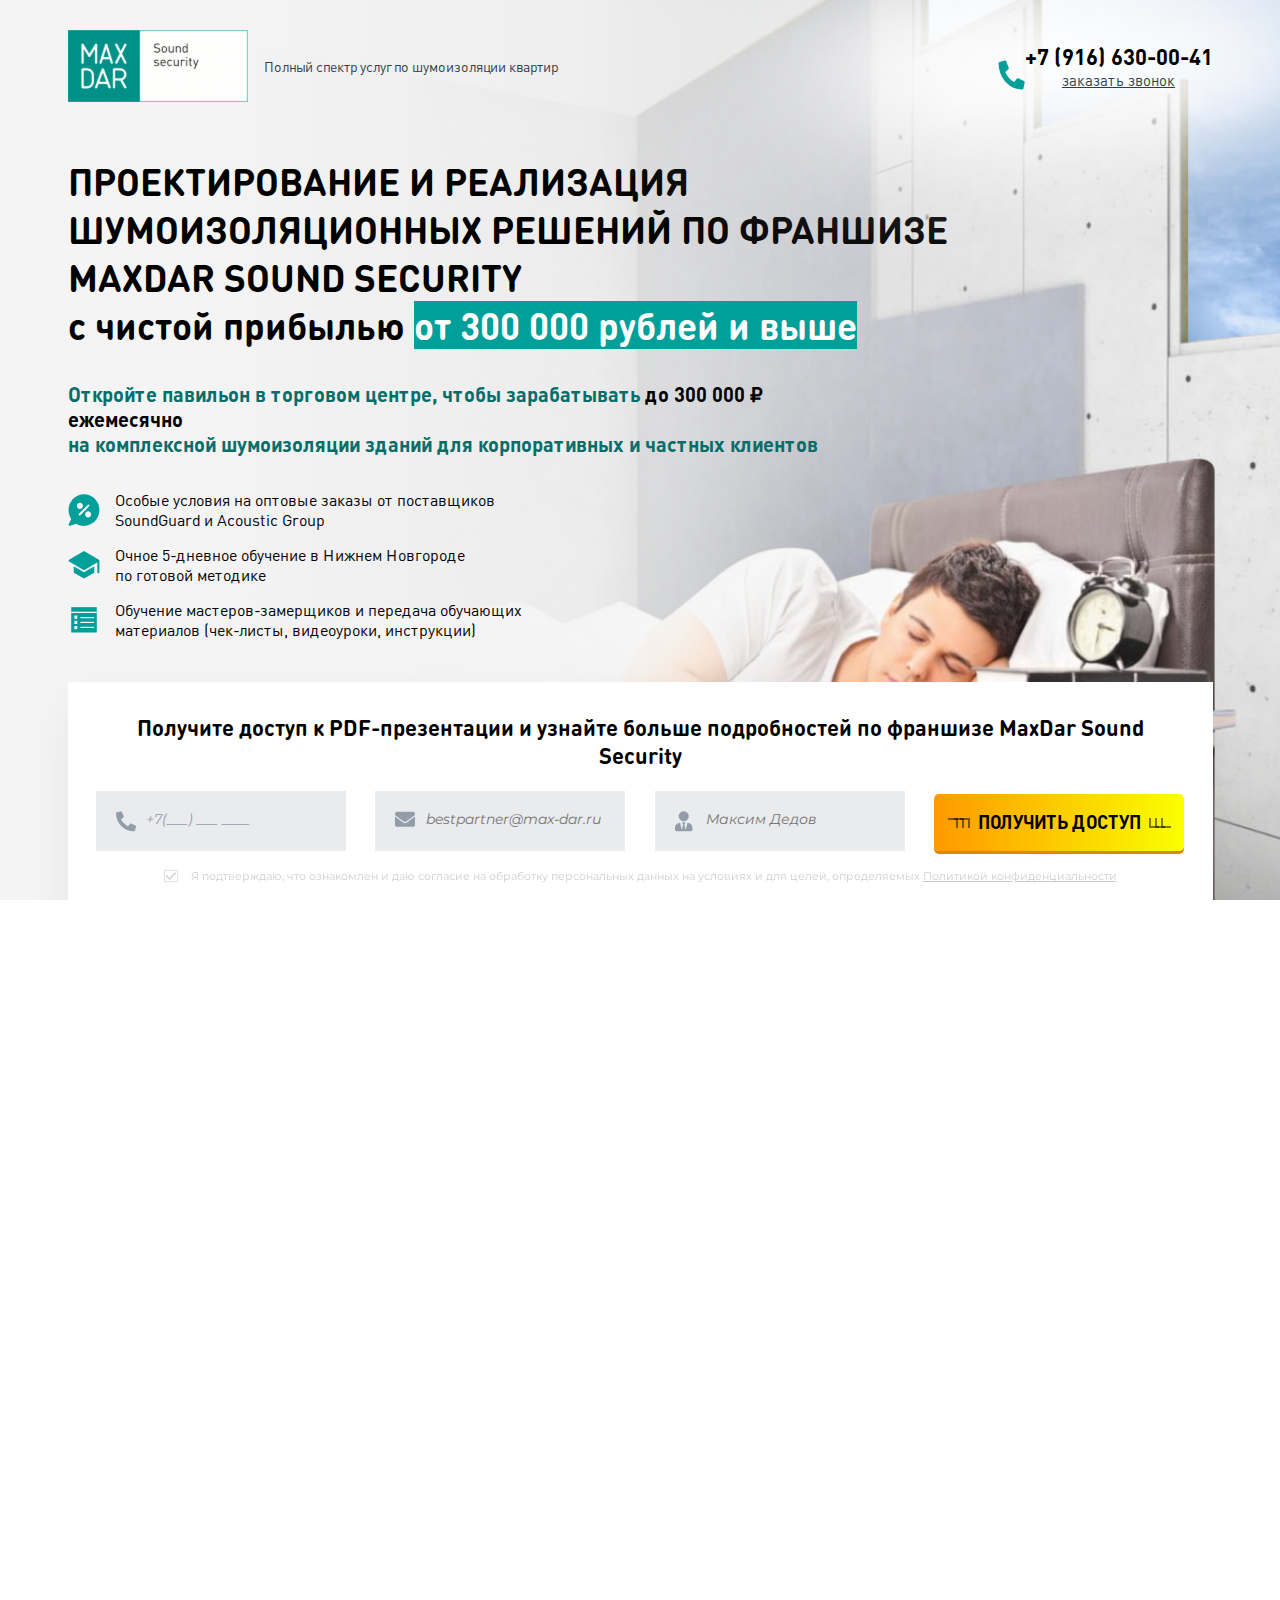
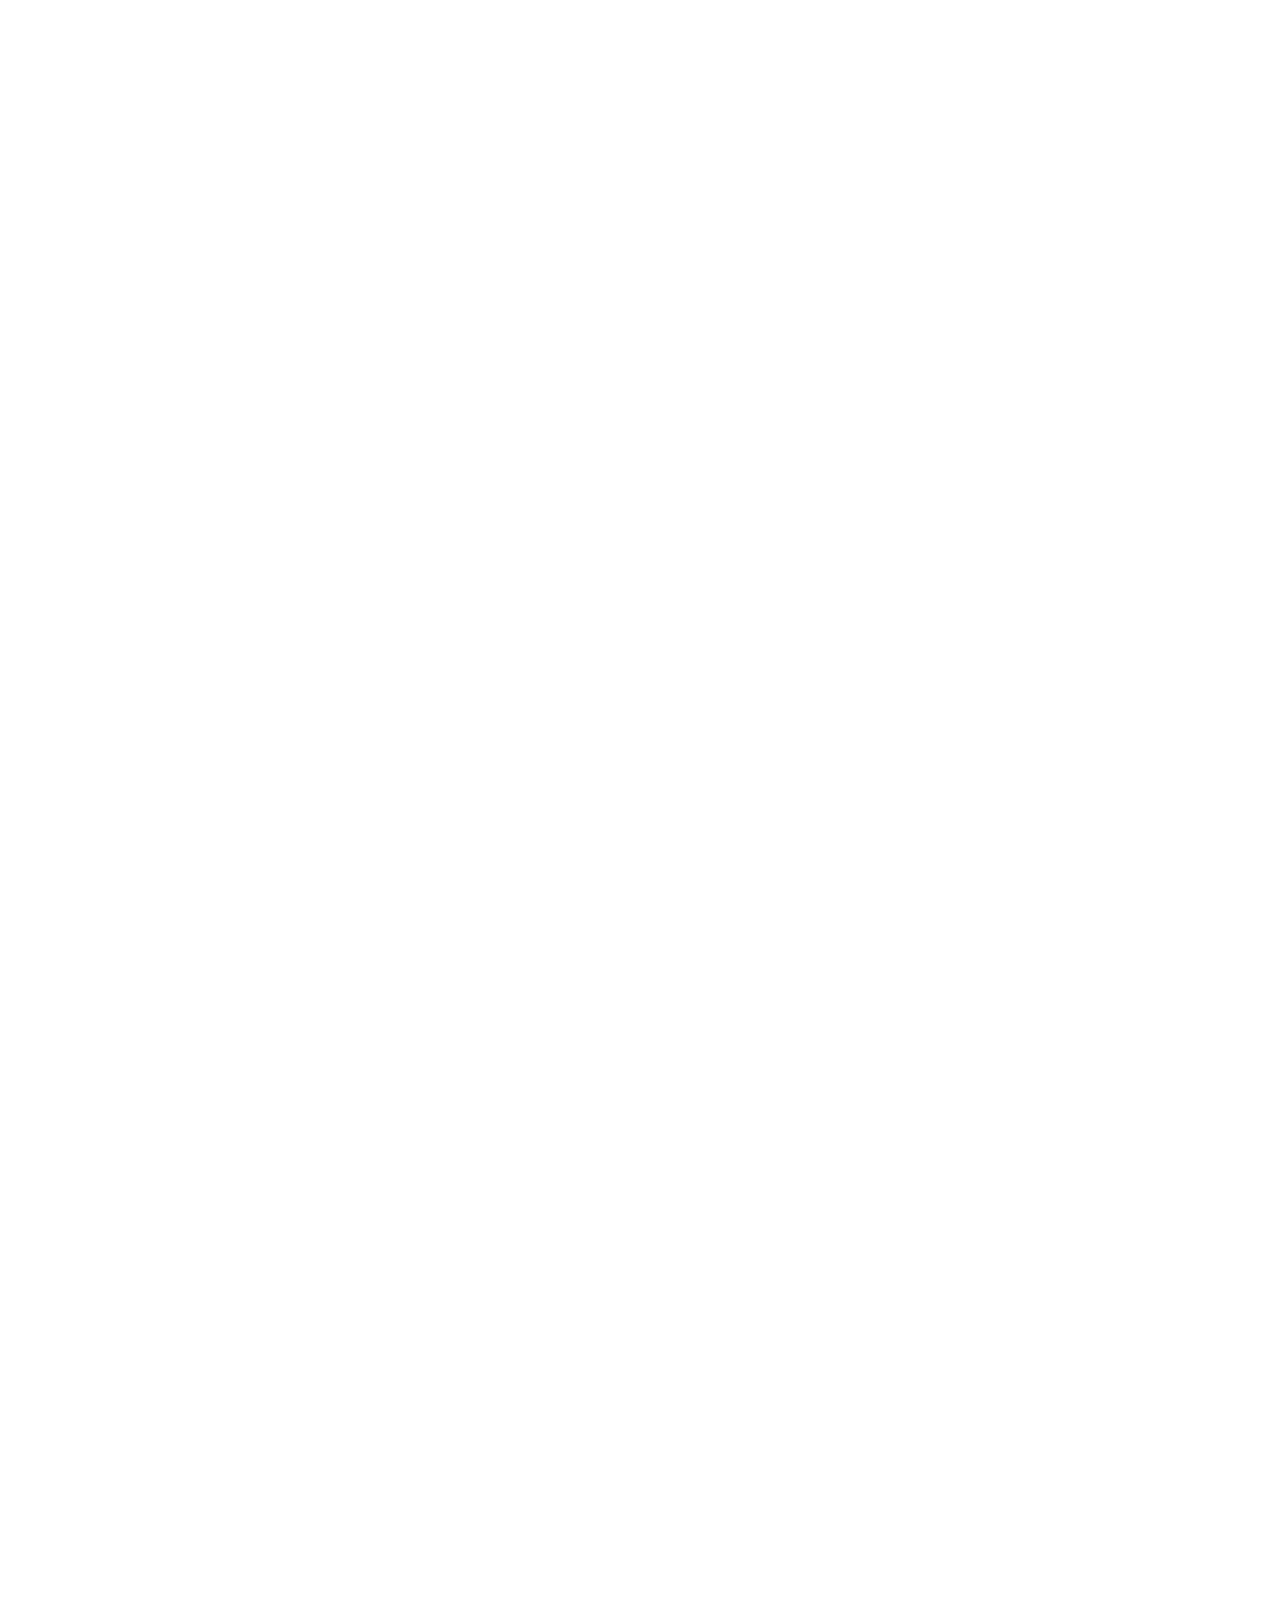
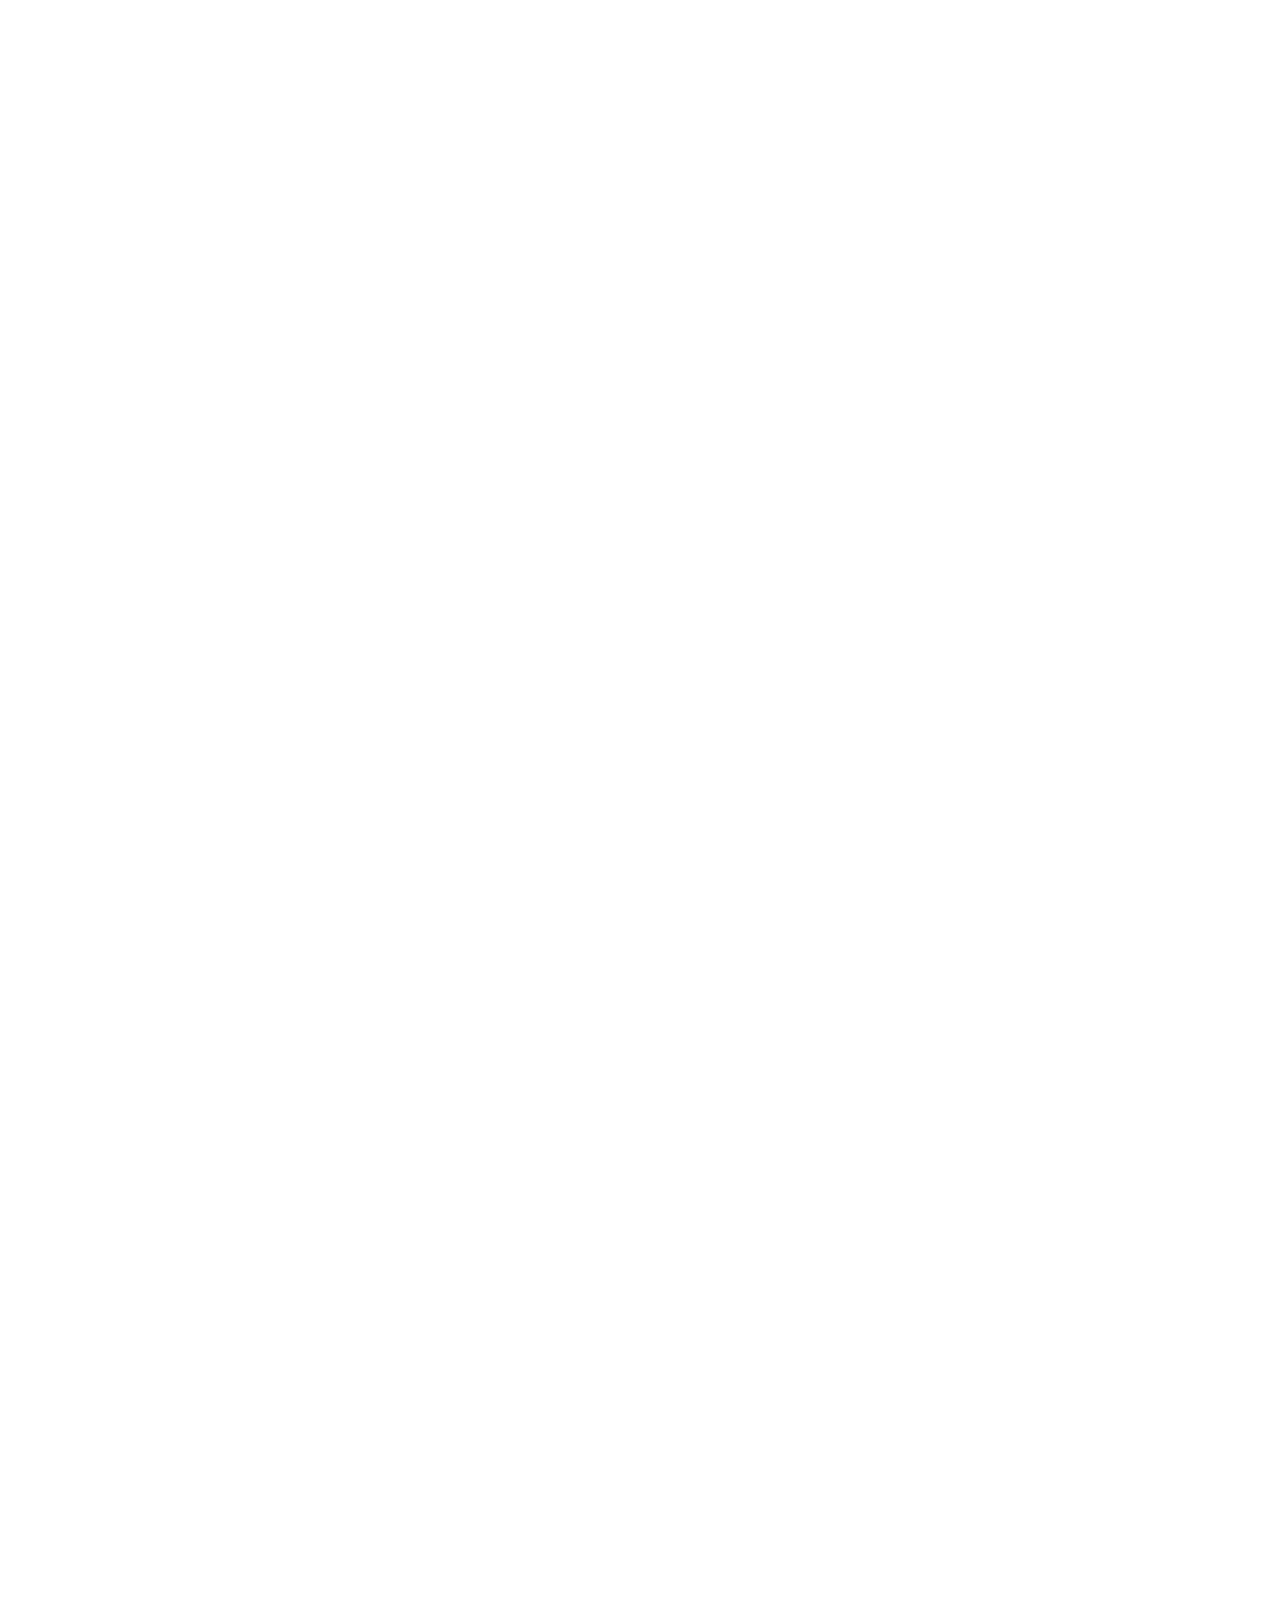
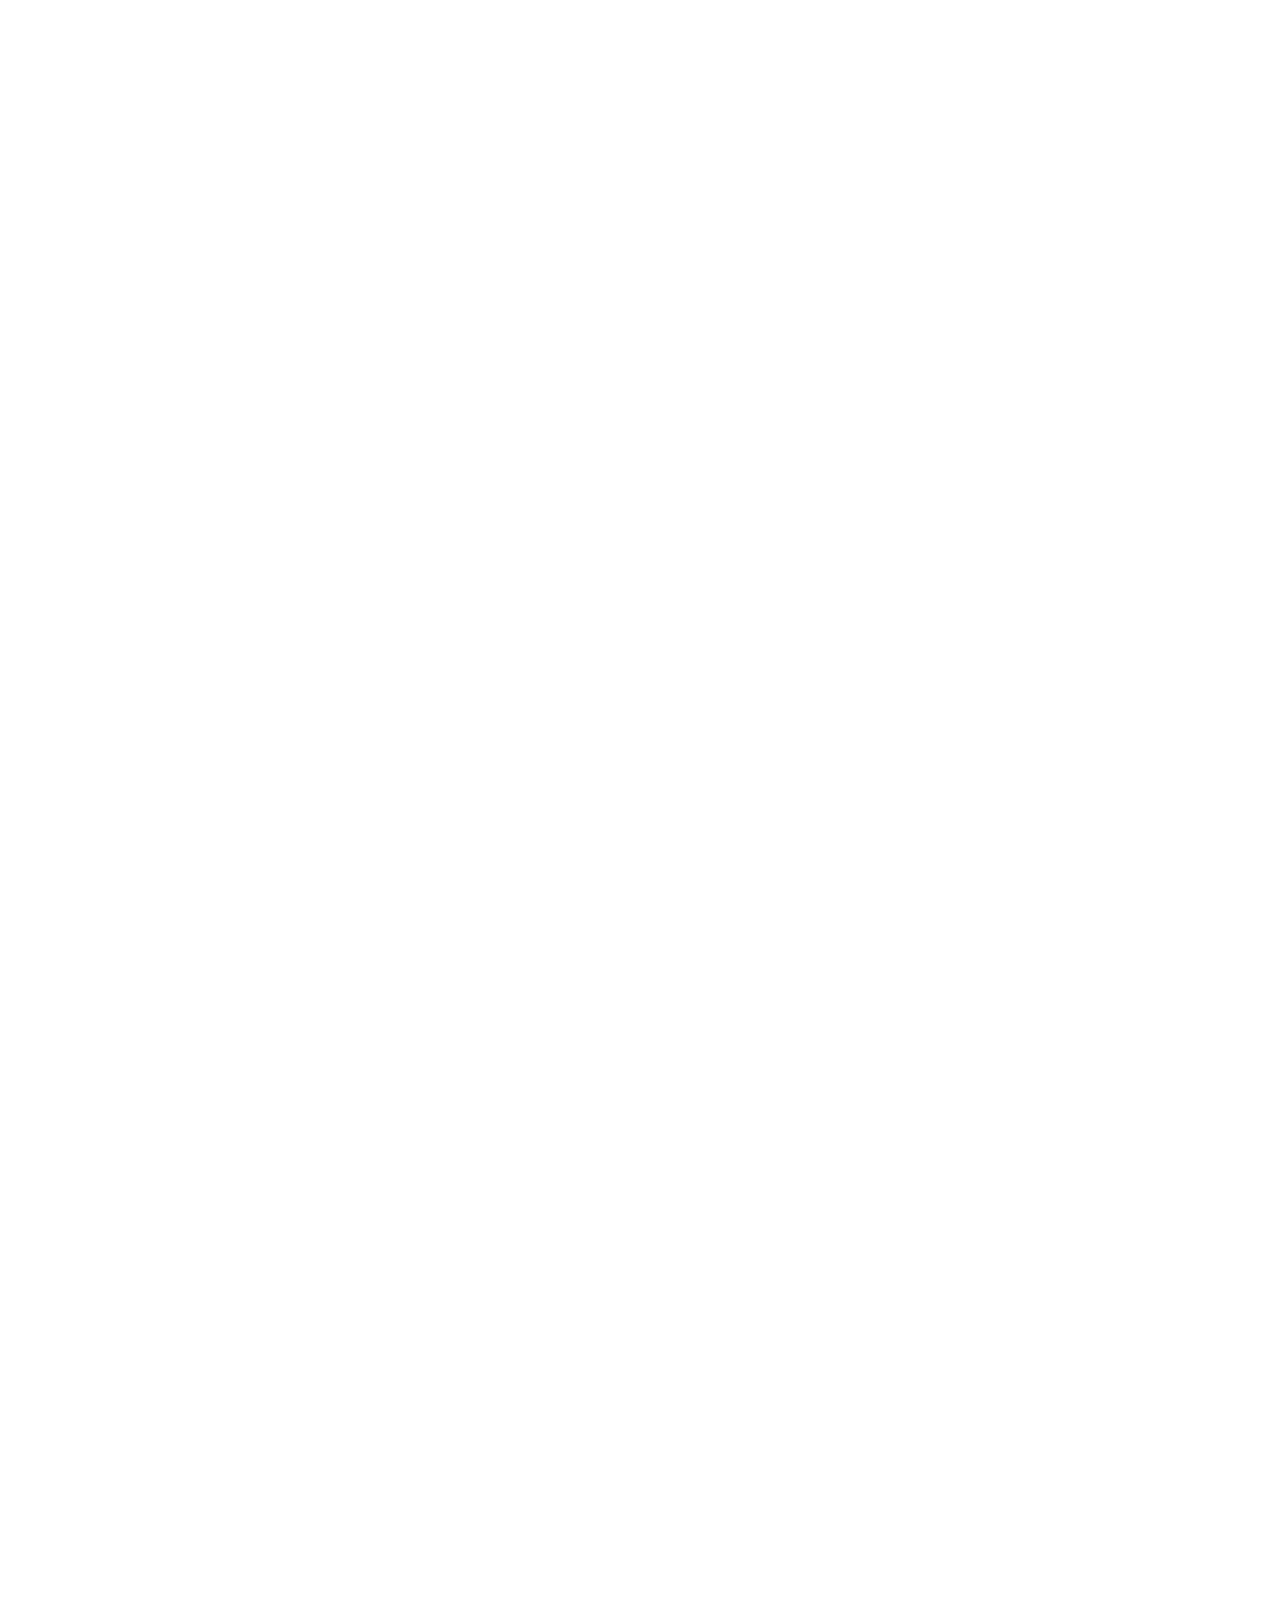
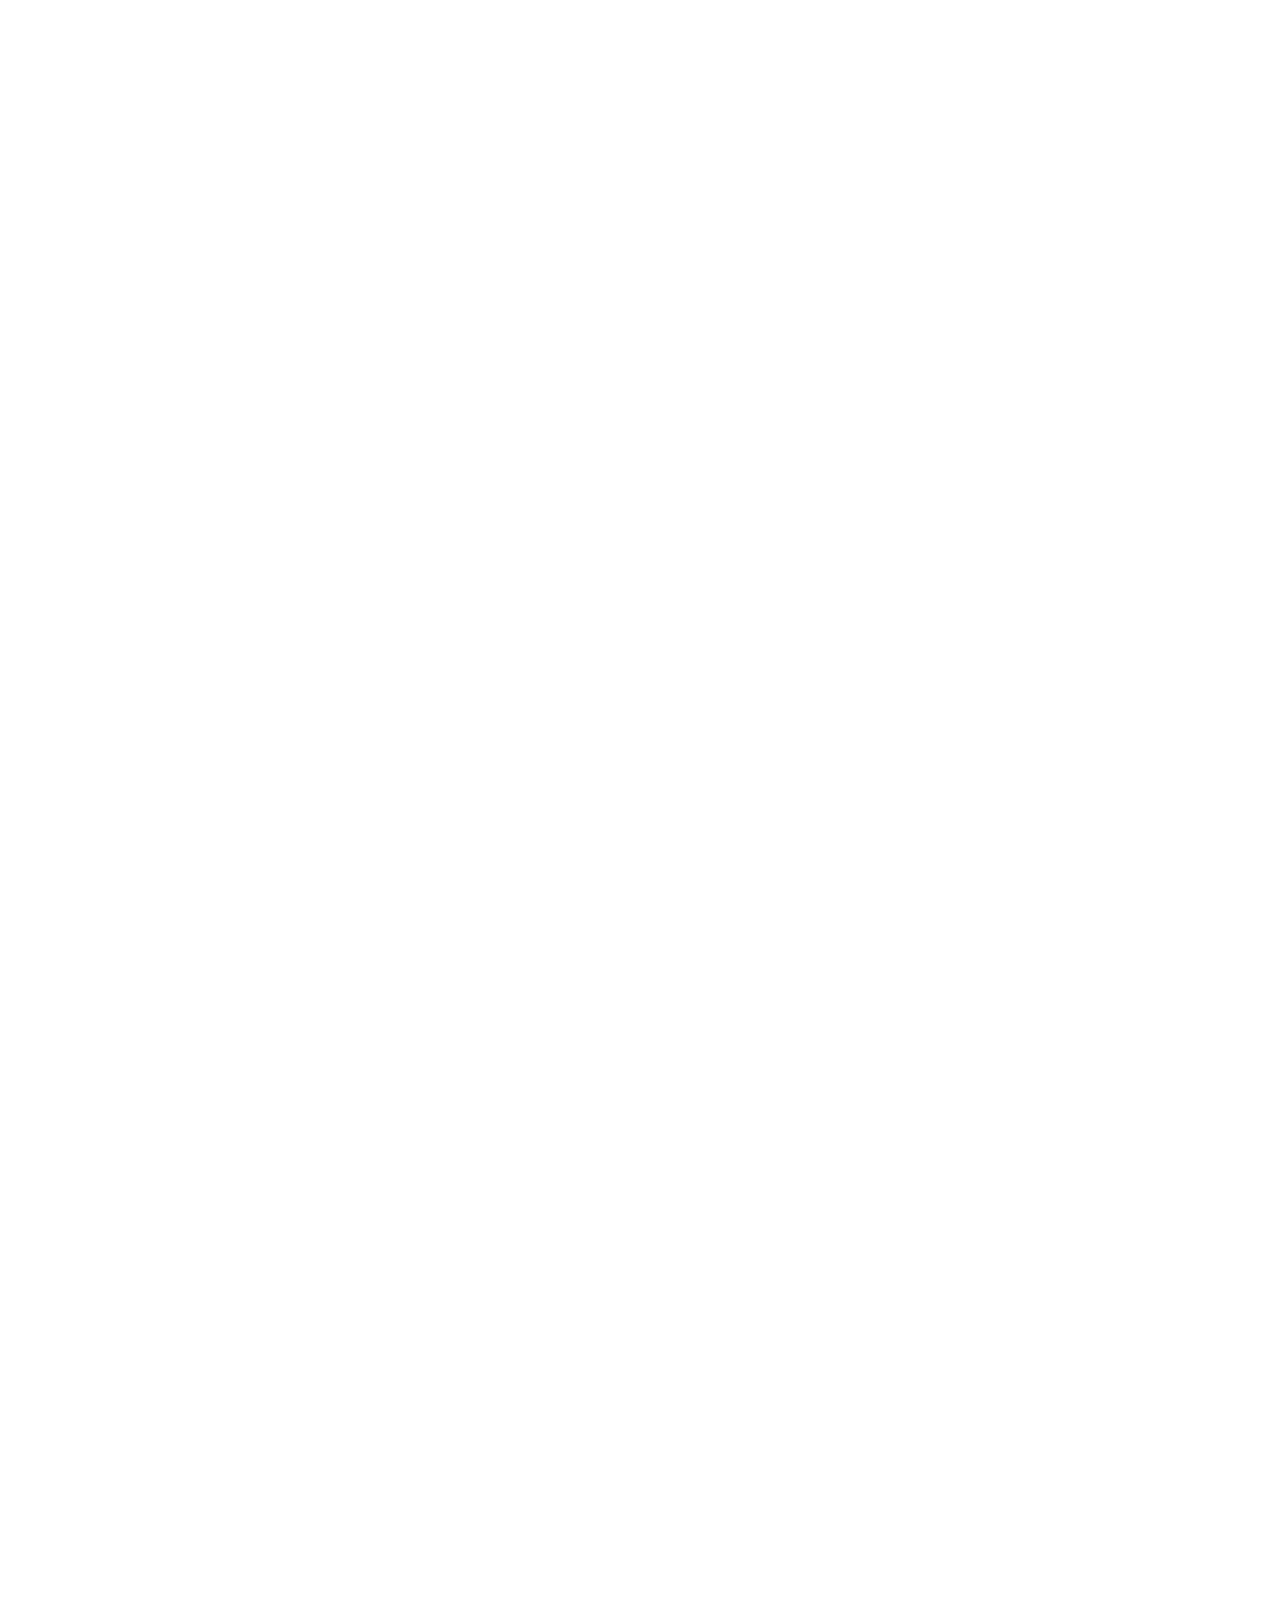
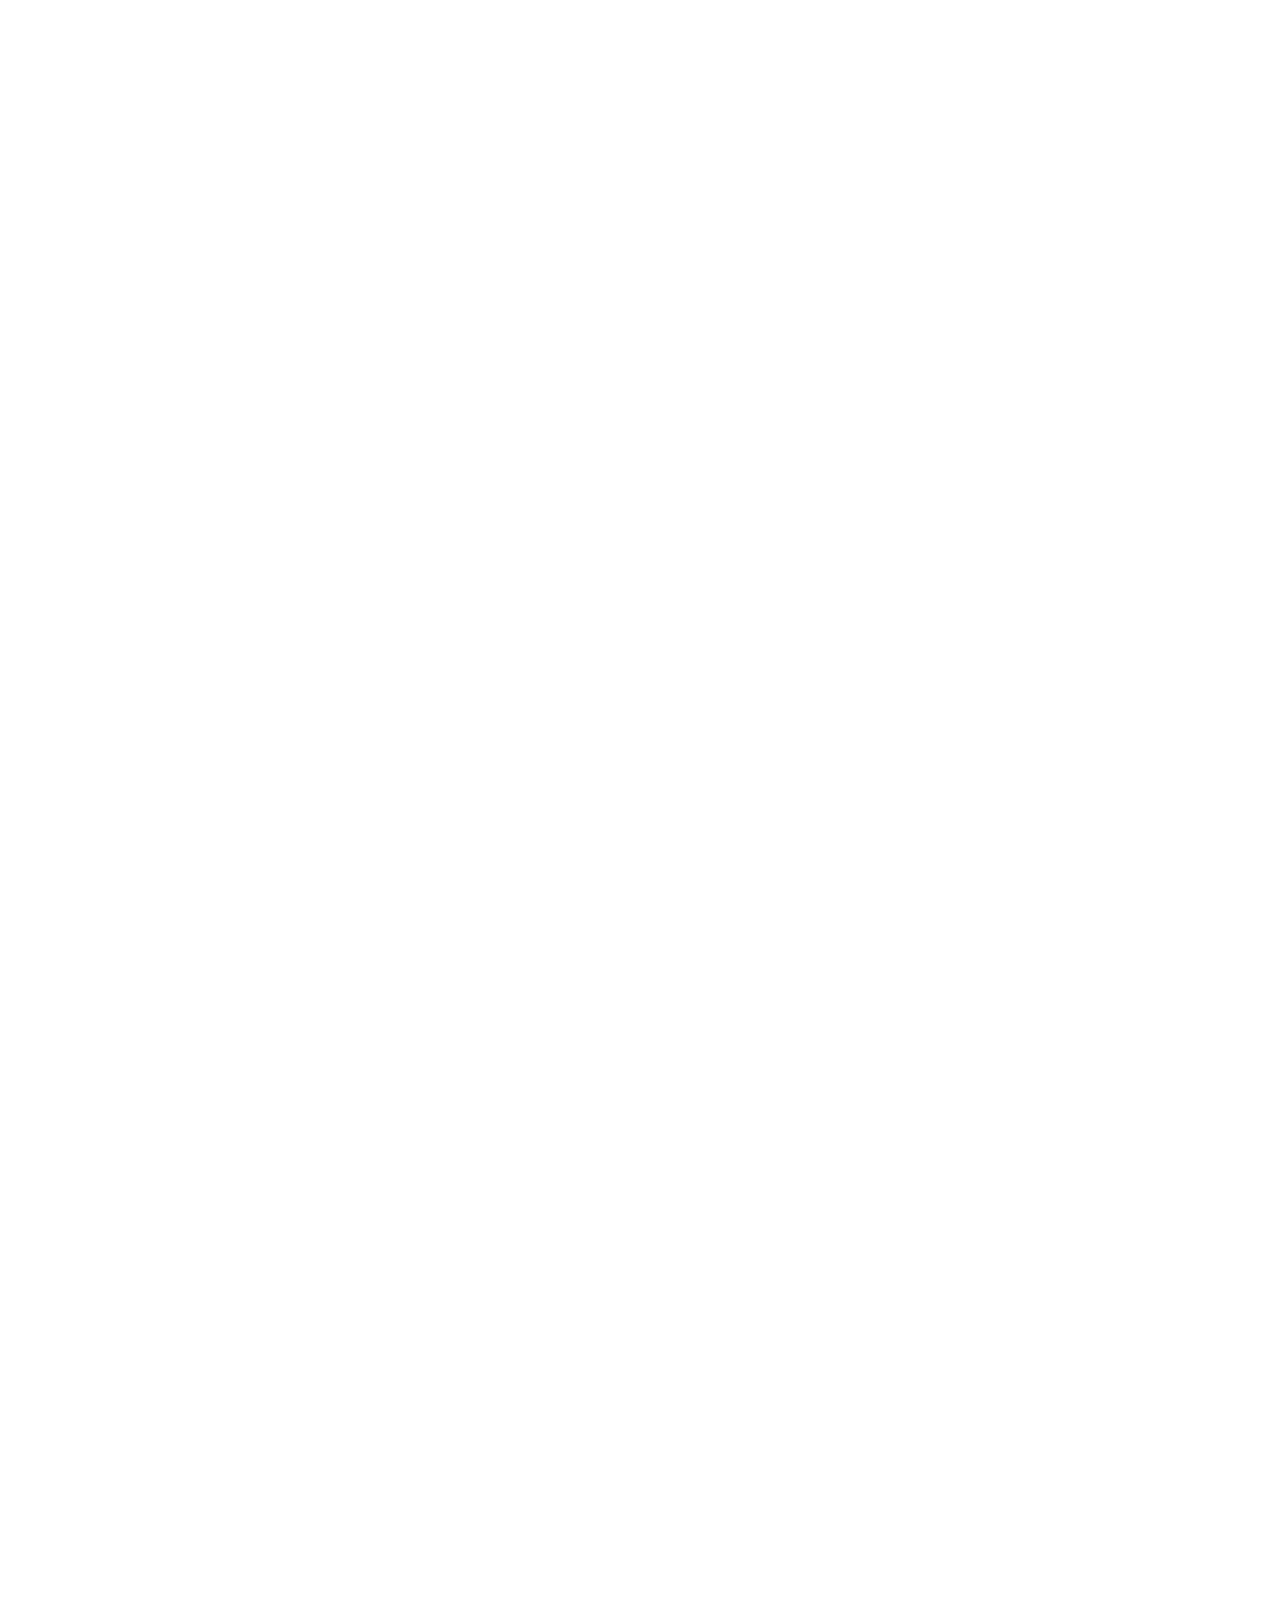
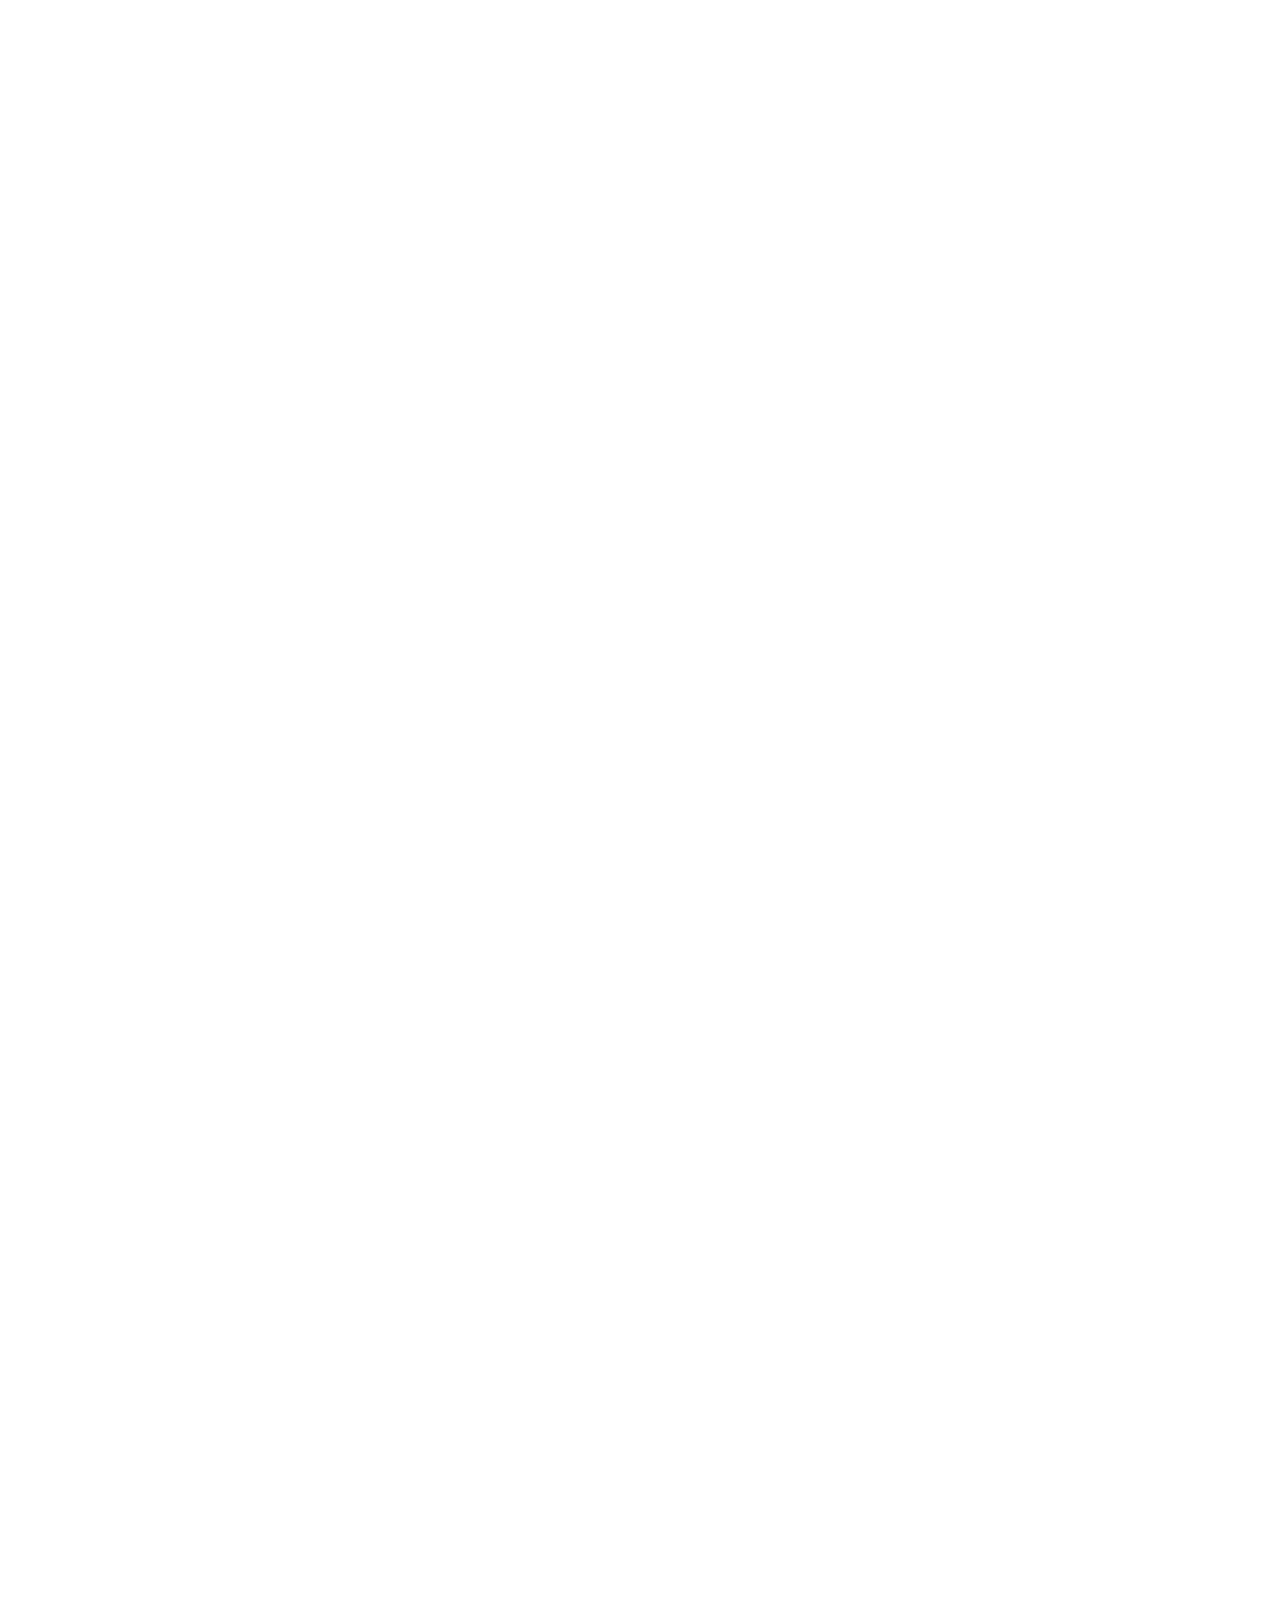
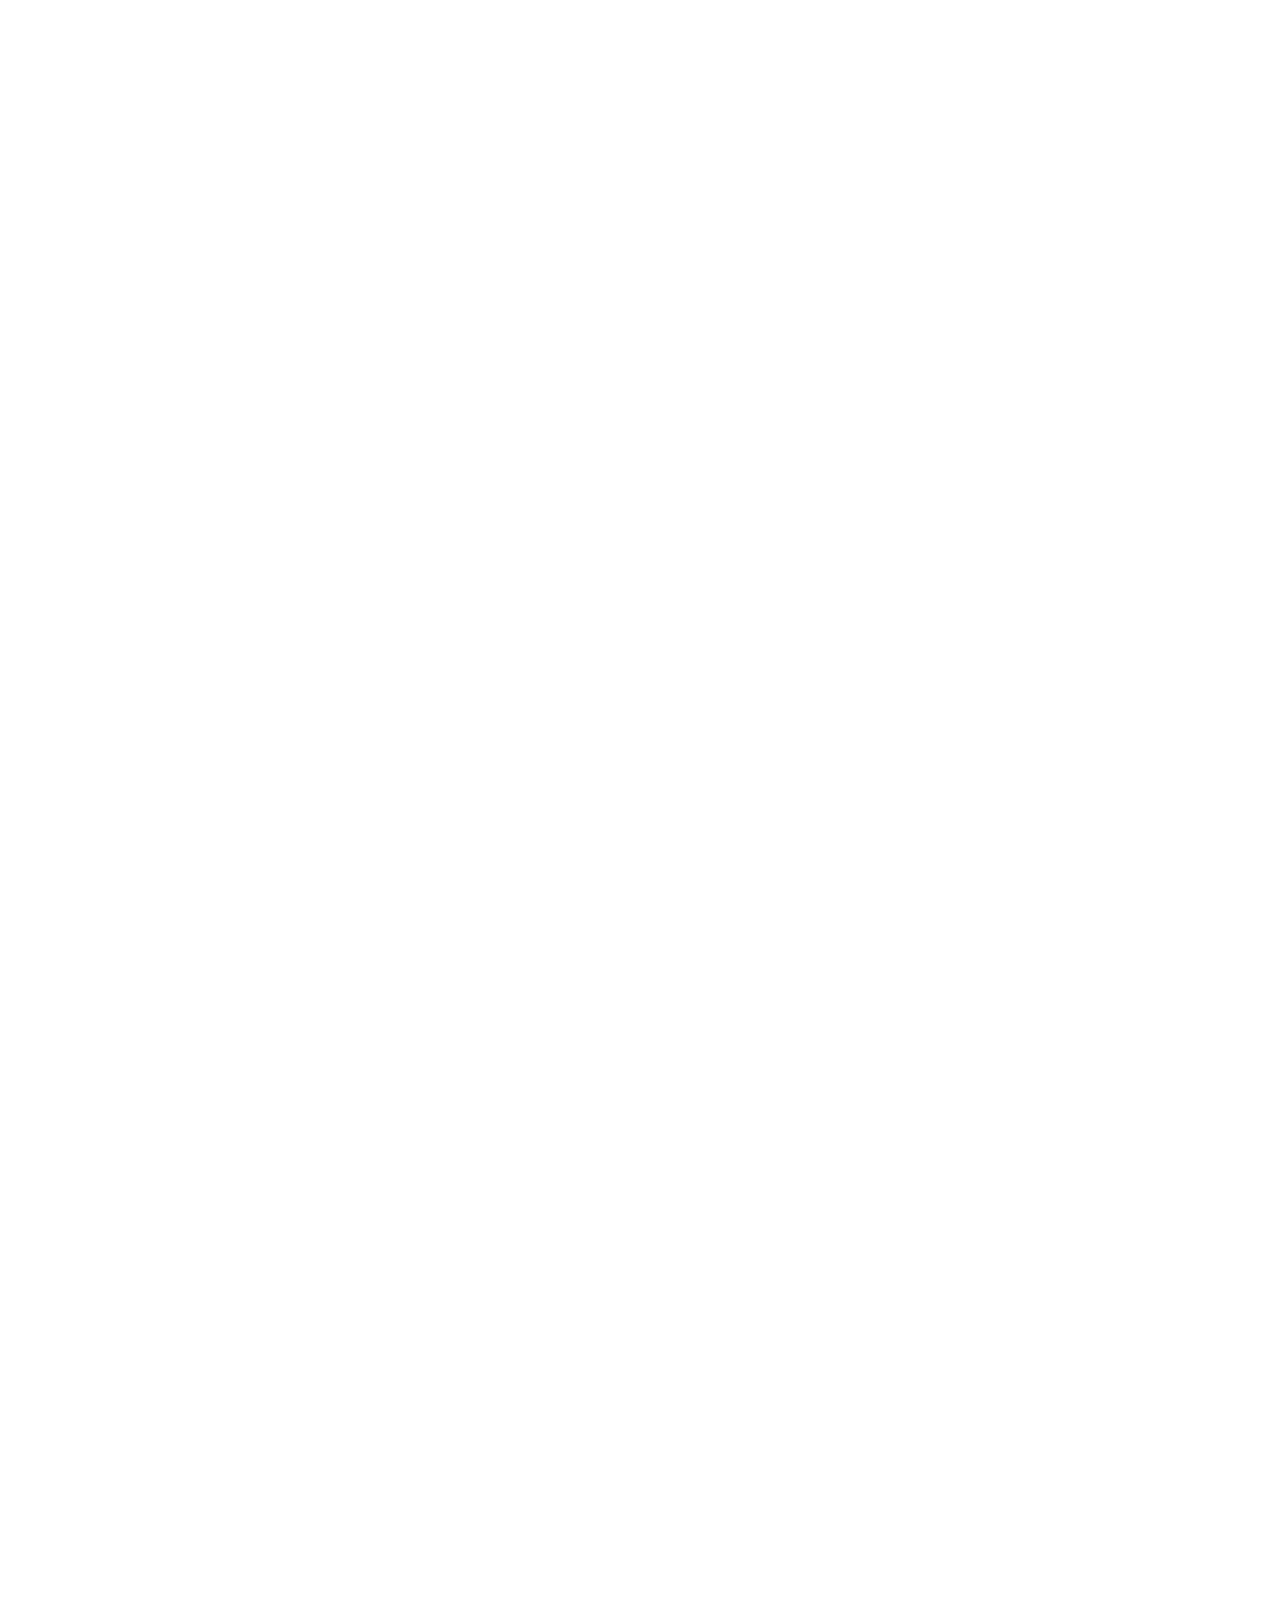
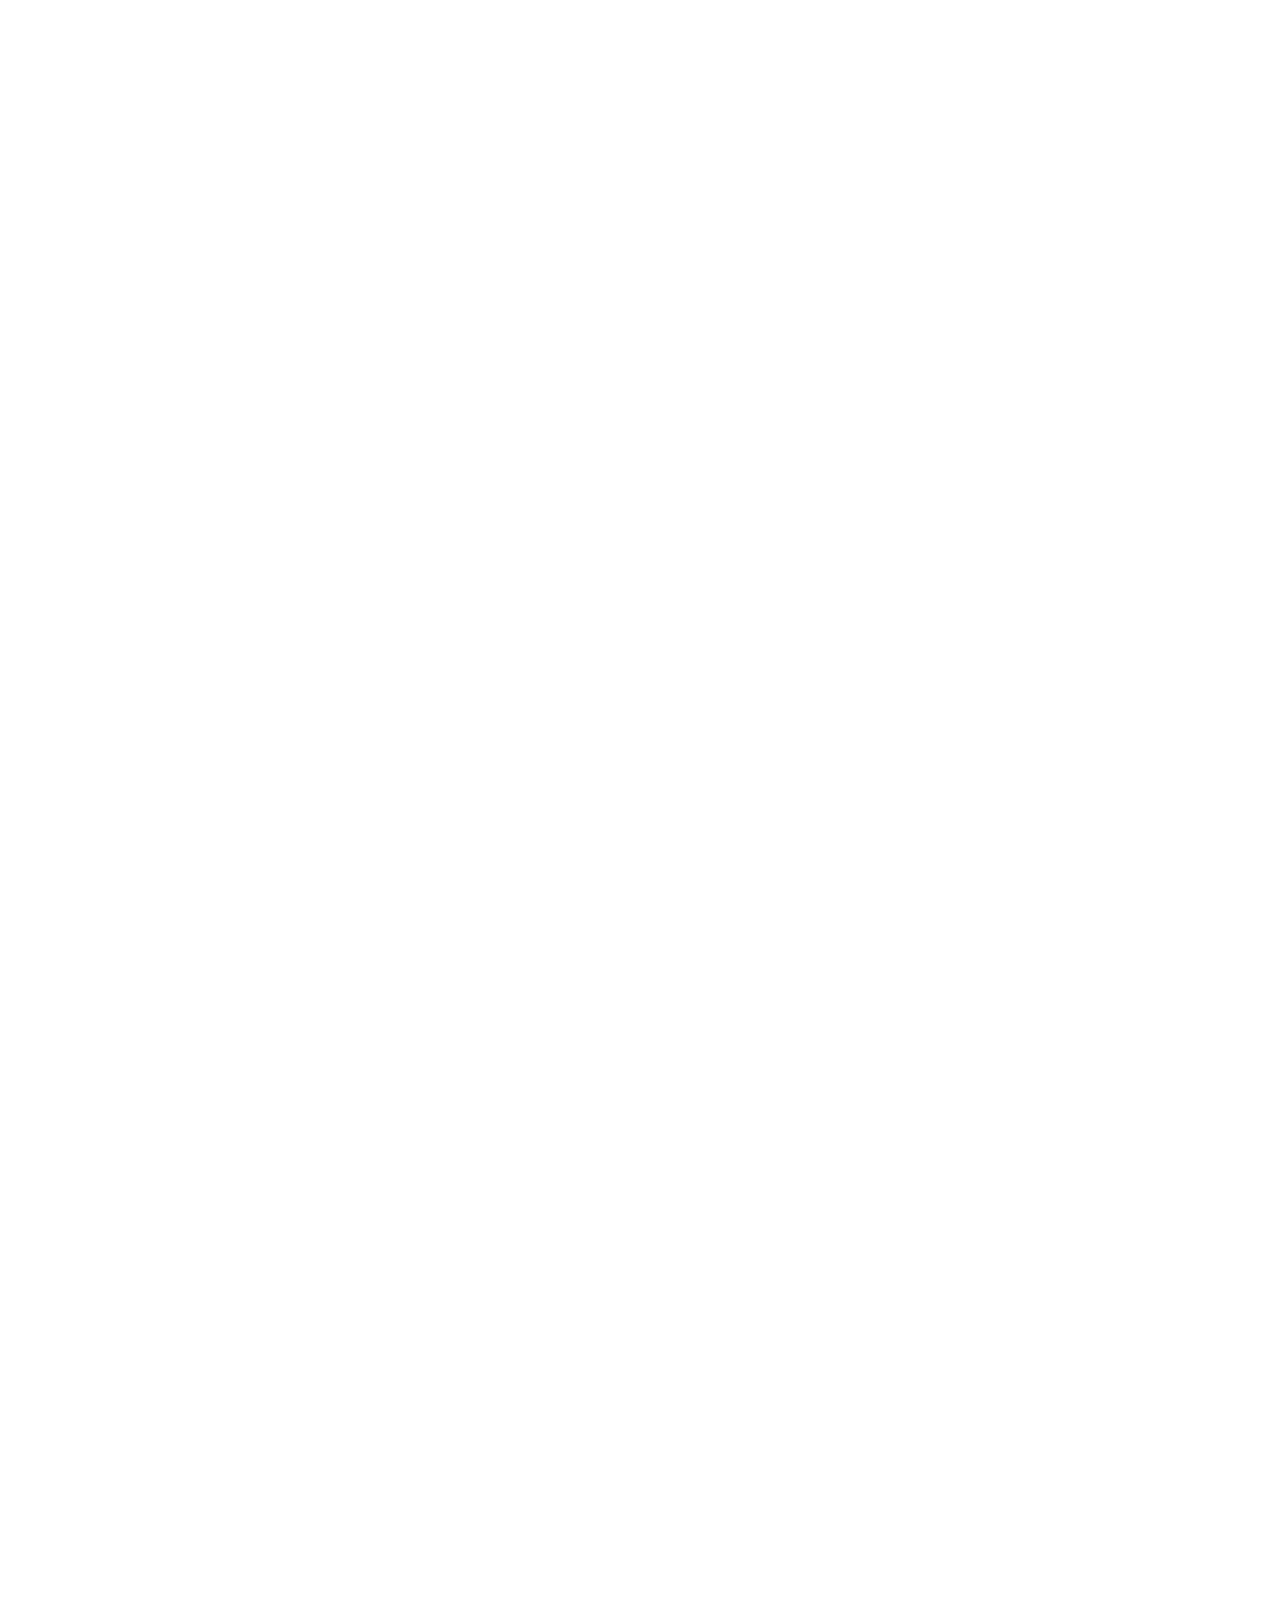
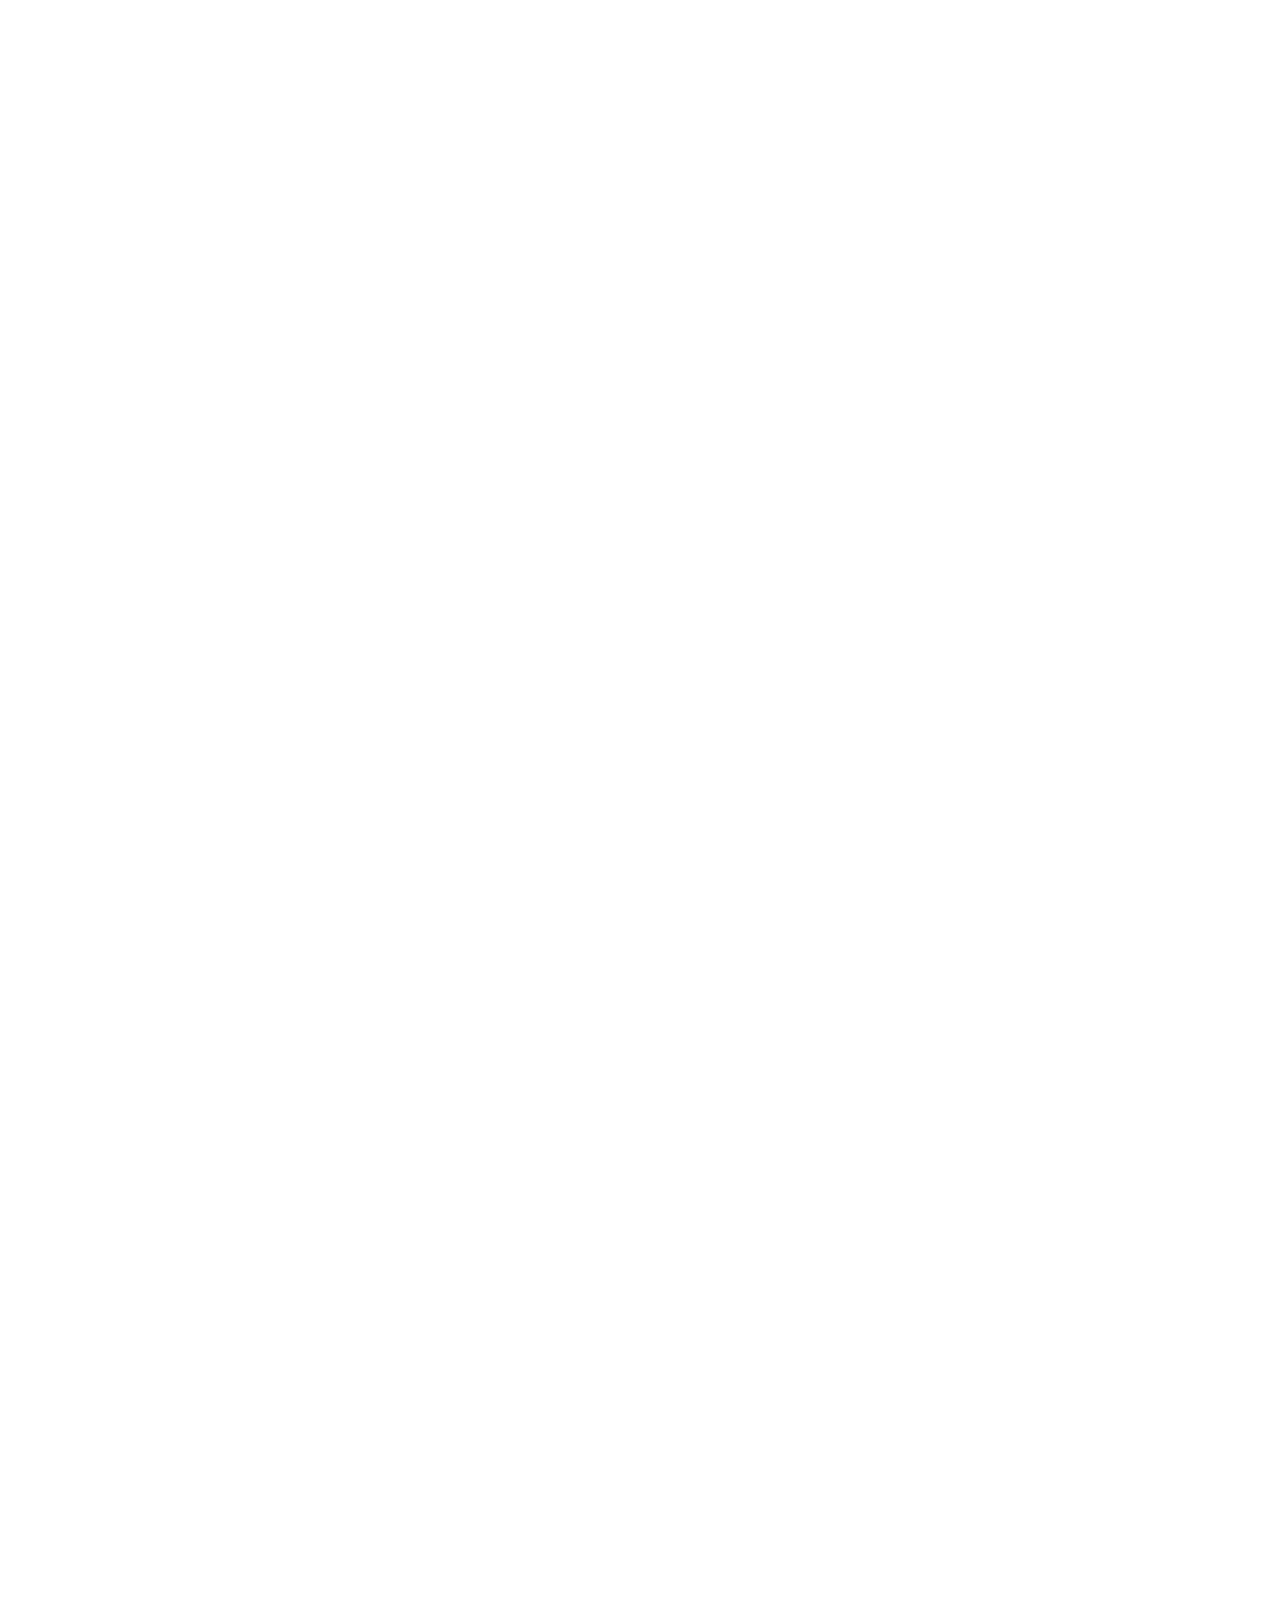
==== commit f6398844: "last" ====
--- a/index.html
+++ b/index.html
@@ -9,7 +9,10 @@
       content="Полный спектр услуг по шумоизоляции квартир"
     />
     <link rel="preconnect" href="https://fonts.googleapis.com" />
+    
     <link rel="preconnect" href="https://fonts.gstatic.com" crossorigin />
+    <link rel="shortcut icon" href="#" type="image/x-icon" />
+  
     <link
       href="https://fonts.googleapis.com/css2?family=Bebas+Neue&family=Montserrat:ital,wght@0,600;0,700;1,400;1,500&display=swap"
       rel="stylesheet"
@@ -17,9 +20,13 @@
     <link rel="stylesheet" href="css/reset.css" />
     <link rel="stylesheet" href="css/button.css" />
     <link rel="stylesheet" href="css/style.css" />
+    <link rel="stylesheet" href="css/modal.css" />
+    <link rel="stylesheet" href="css/formStyle.css" />
+    <link rel="stylesheet" href="./css/animate.css" />
+
     <title>MaxDar</title>
   </head>
-  <body>
+  <body id="main-body">
     <div class="wrapper">
       <header class="header">
         <div class="container">
@@ -41,7 +48,7 @@
                 <a class="call__number" href="tel:+79166300041"
                   >+7 (916) 630-00-41</a
                 >
-                <a class="call__order popup__link" data-id="#phone">
+                <a class="call__order modal-phone" data-id="#phone">
                   заказать звонок
                 </a>
               </div>
@@ -51,9 +58,9 @@
         </div>
       </header>
       <div class="page__content">
-        <main class="main__content">
+        <main class="main__content ">
           <div class="container">
-            <h1 class="main__title title">
+            <h1 class="main__title title wow animate__bounceOut wow animate__fadeInUp" >
               Проектирование и&nbsp;реализация шумоизоляционных решений
               по&nbsp;франшизе MaxDar Sound Security
             </h1>
@@ -96,59 +103,38 @@
               </div>
             </div>
             <div class="main__form">
-              <div class="form__container">
-                <h3 class="form__title">
-                  Получите доступ к&nbsp;PDF-презентации и&nbsp;узнайте больше
-                  подробностей по&nbsp;франшизе MaxDar Sound Security
+              <form action="" class="form top-form">
+                <h3 class="form__title wow animate__fadeInUp">
+                  Получите доступ к PDF-презентации и узнайте больше
+                  подробностей по франшизе MaxDar Sound Security
                 </h3>
-                <form action id="form" class="form__body main__form-body">
-                  <div class="form__item main__form-item">
-                    <img
-                      src="./img/form/01.svg"
-                      alt="icon"
-                      class="form__input-img"
-                    />
-                    <input
-                      type="tel"
-                      name="phone"
-                      class="form__input _req _phone"
-                      placeholder="+7(___) ___ ____"
-                      data-slots="_"
-                      autocomplete="off"
-                    />
-                  </div>
-                  <div class="form__item main__form-item">
-                    <img
-                      src="./img/form/02.svg"
-                      alt="icon"
-                      class="form__input-img"
-                    />
-                    <input
-                      type="email"
-                      name="email"
-                      class="form__input _req _email"
-                      placeholder="bestpartner@max-dar.ru"
-                      autocomplete="off"
-                    />
-                  </div>
-                  <div class="form__item main__form-item">
-                    <img
-                      src="./img/form/03.svg"
-                      alt="icon"
-                      class="form__input-img"
-                    />
-                    <input
-                      type="text"
-                      name="name"
-                      class="form__input _req _name"
-                      placeholder="Максим Дедов"
-                      autocomplete="off"
-                    />
-                  </div>
+                <div class="form__field">
+                  <input
+                    type="tel"
+                    class="form__input form__input-phone"
+                    name="phone"
+                    placeholder="+7 (___) ___ ____"
+                    autocomplete="off"
+                  />
+                  <input
+                    type="email"
+                    class="form__input form__input-email"
+                    name="email"
+                    placeholder="bestpartner@max-dar.ru"
+                    autocomplete="off"
+                  />
+                  <input
+                    type="text"
+                    class="form__input form__input-name"
+                    name="name"
+                    placeholder="Максим Дедов"
+                    autocomplete="off"
+                  />
                   <input
                     type="text"
                     name="section-name-text"
-                    value="Получите доступ к PDF-презентации и узнайте больше подробностей по франшизе MaxDar Sound Security"
+                    value="Зарабатывайте от 240 000 рублей 
+                чистой прибыли в месяц на процедурах для лица и тела."
                     hidden
                   />
                   <input
@@ -164,34 +150,51 @@
                     hidden
                   />
                   <div class="button__container">
-                    <div class="main__button">
+                    <button class="main__button">
                       <div class="arrow-left">
                         <span></span>
                         <span></span>
                         <span></span>
                       </div>
-                      <button class="btn main__btn" type="submit">
+                      <div
+                        class="btn button form__btn top-form__btn"
+                        type="submit"
+                      >
                         получить доступ
-                      </button>
+                      </div>
                       <div class="arrow-right">
                         <span></span>
                         <span></span>
                         <span></span>
                       </div>
-                    </div>
-                  </div>
-                </form>
-                <div class="privacy__block main__privacy-blok">
-                  <div class="privacy__tick">
-                    <img src="./img/form/tick.svg" alt="tick" />
-                  </div>
-                  <div class="privacy main__privacy-text">
+                    </button>
+                  </div>
+                </div>
+                <div class="form__policy">
+                  <img src="./img/form/tick.svg" alt="tick" />
+                  <p>
                     Я подтверждаю, что ознакомлен и даю согласие на обработку
                     персональных данных на условиях и для целей, определяемых
-                    <button data-id="#privacy" class="popup__link">
-                      Политикой конфиденциальности
-                    </button>
-                  </div>
+                    <span class="politicy">Политикой конфиденциальности</span>
+                  </p>
+                </div>
+              </form>
+              <button class="button mobile-btn">
+                <span> Cкачать материалы </span>
+              </button>
+            </div>
+            <div class="button__container-click">
+              <div class="main__button">
+                <div class="arrow-left">
+                  <span></span>
+                  <span></span>
+                  <span></span>
+                </div>
+                <button class="btn top-btn">получить доступ</button>
+                <div class="arrow-right">
+                  <span></span>
+                  <span></span>
+                  <span></span>
                 </div>
               </div>
             </div>
@@ -199,7 +202,7 @@
         </main>
         <section class="section__model">
           <div class="container">
-            <h2 class="section__title">
+            <h2 class="section__title ">
               <span>Бизнес-модель по&nbsp;франшизе MaxDar Sound Security</span>
             </h2>
             <p class="model__descr">
@@ -231,7 +234,7 @@
                   <p>
                     Для увеличения объёма продаж параллельно
                     с&nbsp;офлайн-точкой работает интернет-магазин, где клиенты
-                    выбирают товары, заказывает звуко- и&nbsp;шумоизоляционные
+                    выбирают товары, заказывает звуко-&nbsp;и шумоизоляционные
                     материалы с&nbsp;доставкой по&nbsp;городу.
                   </p>
                 </div>
@@ -286,7 +289,7 @@
                   <div class="tab__block second">
                     <p class="tab__descr">
                       Оптовые организации или индивидуальные предприниматели,
-                      специализирующиеся на&nbsp;реализации стройматериалов или
+                      специализирующиеся на реализации стройматериалов или
                       оказывающие услуги по&nbsp;отделочным работам.
                     </p>
                     <img
@@ -349,7 +352,7 @@
         <section class="section__init">
           <div class="container">
             <div class="init__title">
-              MaxDar Sound Security <span>в цифрах:</span>
+              MaxDar Sound Security <span>в цифрах</span>:
             </div>
             <div class="init__list">
               <div class="init__item">
@@ -486,66 +489,44 @@
                     наиболее эффективное решение.
                   </p>
                 </div>
-                <div class="main__form readiness__form">
-                  <div class="form__container readiness__container">
+                <div class="main__form">
+                  <form action="" class="form top-form">
                     <h3 class="form__title">
-                      Получите доступ к&nbsp;PDF-презентации и&nbsp;узнайте
-                      больше подробностей по&nbsp;франшизе MaxDar Sound Security
+                      Узнайте больше о рынке шумоизоляции в России из
+                      презентации MaxDar Sound Security
                     </h3>
-                    <form action id="form" class="form__body main__form-body">
-                      <div class="form__item main__form-item">
-                        <img
-                          src="./img/form/01.svg"
-                          alt="icon"
-                          class="form__input-img"
-                        />
-                        <input
-                          type="tel"
-                          name="phone"
-                          class="form__input _req _phone"
-                          placeholder="+7(___) ___ ____"
-                          data-slots="_"
-                          autocomplete="off"
-                        />
-                      </div>
-                      <div class="form__item main__form-item">
-                        <img
-                          src="./img/form/02.svg"
-                          alt="icon"
-                          class="form__input-img"
-                        />
-                        <input
-                          type="email"
-                          name="email"
-                          class="form__input _req _email"
-                          placeholder="bestpartner@max-dar.ru"
-                          autocomplete="off"
-                        />
-                      </div>
-                      <div class="form__item main__form-item">
-                        <img
-                          src="./img/form/03.svg"
-                          alt="icon"
-                          class="form__input-img"
-                        />
-                        <input
-                          type="text"
-                          name="name"
-                          class="form__input _req _name"
-                          placeholder="Максим Дедов"
-                          autocomplete="off"
-                        />
-                      </div>
+                    <div class="form__field">
+                      <input
+                        type="tel"
+                        class="form__input form__input-phone"
+                        name="phone"
+                        placeholder="+7 (___) ___ ____"
+                        autocomplete="off"
+                      />
+                      <input
+                        type="email"
+                        class="form__input form__input-email"
+                        name="email"
+                        placeholder="bestpartner@max-dar.ru"
+                        autocomplete="off"
+                      />
+                      <input
+                        type="text"
+                        class="form__input form__input-name"
+                        name="name"
+                        placeholder="Максим Дедов"
+                        autocomplete="off"
+                      />
                       <input
                         type="text"
                         name="section-name-text"
-                        value="Получите доступ к PDF-презентации и узнайте больше подробностей по франшизе MaxDar Sound Security"
+                        value="Узнайте больше о рынке шумоизоляции в России из презентации MaxDar Sound Security"
                         hidden
                       />
                       <input
                         type="text"
                         name="section-btn-text"
-                        value="получить доступ"
+                        value="узнать больше"
                         hidden
                       />
                       <input
@@ -555,26 +536,37 @@
                         hidden
                       />
                       <div class="button__container">
-                        <div class="main__button">
-                          <button class="btn __btn" type="submit">
+                        <button class="main__button">
+                          <div
+                            class="btn button form__btn top-form__btn lowercase"
+                            type="submit"
+                          >
                             Узнать больше
-                          </button>
-                        </div>
-                      </div>
-                    </form>
-                    <div class="privacy__block main__privacy-blok">
-                      <div class="privacy__tick">
-                        <img src="./img/form/tick.svg" alt="tick" />
-                      </div>
-                      <div class="privacy main__privacy-text">
-                        Я&nbsp;подтверждаю, что ознакомлен и&nbsp;даю согласие
-                        на обработку персональных данных на&nbsp;условиях
-                        и&nbsp;для целей, определяемых
-                        <button data-id="#privacy" class="popup__link">
-                          Политикой конфиденциальности
+                          </div>
                         </button>
                       </div>
                     </div>
+                    <div class="form__policy">
+                      <img src="./img/form/tick.svg" alt="tick" />
+                      <p>
+                        Я подтверждаю, что ознакомлен и даю согласие на
+                        обработку персональных данных на условиях и для целей,
+                        определяемых
+                        <span class="politicy"
+                          >Политикой конфиденциальности</span
+                        >
+                      </p>
+                    </div>
+                  </form>
+                  <button class="button mobile-btn top-btn">
+                    <span> Cкачать материалы </span>
+                  </button>
+                </div>
+                <div class="button__container-click">
+                  <div class="main__button">
+                    <div class="arrow-left"></div>
+                    <button class="btn top-btn lowercase">Узнать больше</button>
+                    <div class="arrow-right"></div>
                   </div>
                 </div>
               </div>
@@ -731,7 +723,8 @@
                         class="facts__icon"
                       />
                       <p class="facts__item-descr">
-                        Были внедрены внутренние стандарты и&nbsp;чек-листы
+                        Были внедрены внутренние стандарты
+                        <br />и&nbsp;чек-листы&nbsp;
                         <span>(~ 50 000 руб.).</span>
                       </p>
                     </div>
@@ -768,7 +761,10 @@
                       class="company__logo"
                     />
                   </div>
-                  <div class="company__bottom">Учебный центр</div>
+                  <div class="company__bottom">
+                    Учебный <br />
+                    центр
+                  </div>
                 </div>
                 <div class="company__item">
                   <div class="company__top">
@@ -927,16 +923,6 @@
                               и&nbsp;звукоотталкивающей функцией.
                             </p>
                           </div>
-                          <div class="facts__item">
-                            <img
-                              src="./img/facts/icon.svg"
-                              alt="icon"
-                              class="facts__icon"
-                            />
-                            <p class="facts__item-descr">
-                              Звуко-виброизоляция для стен, пола, потолка.
-                            </p>
-                          </div>
                         </div>
                       </div>
                     </div>
@@ -962,27 +948,6 @@
                               их&nbsp;вибро- звукоизолирующих свойств.
                             </p>
                           </div>
-                          <div class="facts__item">
-                            <img
-                              src="./img/facts/icon.svg"
-                              alt="icon"
-                              class="facts__icon"
-                            />
-                            <p class="facts__item-descr">
-                              Обеспечивает сохранность наполнителя внутри
-                              панели;
-                            </p>
-                          </div>
-                          <div class="facts__item">
-                            <img
-                              src="./img/facts/icon.svg"
-                              alt="icon"
-                              class="facts__icon"
-                            />
-                            <p class="facts__item-descr">
-                              Звуко-виброизоляция для стен, пола, потолка.
-                            </p>
-                          </div>
                         </div>
                       </div>
                     </div>
@@ -1042,7 +1007,8 @@
                               class="facts__icon"
                             />
                             <p class="facts__item-descr">
-                              Препятствует передаче структурного шума;
+                              Гарантируют отсутствие контакта плавающей плиты со
+                              стенами;
                             </p>
                           </div>
                           <div class="facts__item">
@@ -1052,8 +1018,7 @@
                               class="facts__icon"
                             />
                             <p class="facts__item-descr">
-                              Гарантируют отсутствие контакта плавающей плиты со
-                              стенами;
+                              Спасают от разрушительных последствий;
                             </p>
                           </div>
                           <div class="facts__item">
@@ -1063,7 +1028,7 @@
                               class="facts__icon"
                             />
                             <p class="facts__item-descr">
-                              Спасают от&nbsp;разрушительных последствий;
+                              Предотвращают колебание.
                             </p>
                           </div>
                         </div>
@@ -1178,66 +1143,43 @@
                   <h5 class="certificate__title">Гигиенический сертификат</h5>
                 </div>
               </div>
-              <div class="main__form readiness__form">
-                <div class="form__container readiness__container">
+              <div class="main__form">
+                <form action="" class="form top-form">
                   <h3 class="form__title">
-                    Получите доступ к PDF-презентации и узнайте больше
-                    подробностей по франшизе MaxDar Sound Security
+                    Присоединяйтесь к франшизе MaxDar Sound Security
                   </h3>
-                  <form action id="form" class="form__body main__form-body">
-                    <div class="form__item main__form-item">
-                      <img
-                        src="./img/form/01.svg"
-                        alt="icon"
-                        class="form__input-img"
-                      />
-                      <input
-                        type="tel"
-                        name="phone"
-                        class="form__input _req _phone"
-                        placeholder="+7(___) ___ ____"
-                        data-slots="_"
-                        autocomplete="off"
-                      />
-                    </div>
-                    <div class="form__item main__form-item">
-                      <img
-                        src="./img/form/02.svg"
-                        alt="icon"
-                        class="form__input-img"
-                      />
-                      <input
-                        type="email"
-                        name="email"
-                        class="form__input _req _email"
-                        placeholder="bestpartner@max-dar.ru"
-                        autocomplete="off"
-                      />
-                    </div>
-                    <div class="form__item main__form-item">
-                      <img
-                        src="./img/form/03.svg"
-                        alt="icon"
-                        class="form__input-img"
-                      />
-                      <input
-                        type="text"
-                        name="name"
-                        class="form__input _req _name"
-                        placeholder="Максим Дедов"
-                        autocomplete="off"
-                      />
-                    </div>
+                  <div class="form__field">
+                    <input
+                      type="tel"
+                      class="form__input form__input-phone"
+                      name="phone"
+                      placeholder="+7 (___) ___ ____"
+                      autocomplete="off"
+                    />
+                    <input
+                      type="email"
+                      class="form__input form__input-email"
+                      name="email"
+                      placeholder="bestpartner@max-dar.ru"
+                      autocomplete="off"
+                    />
+                    <input
+                      type="text"
+                      class="form__input form__input-name"
+                      name="name"
+                      placeholder="Максим Дедов"
+                      autocomplete="off"
+                    />
                     <input
                       type="text"
                       name="section-name-text"
-                      value="Получите доступ к PDF-презентации и узнайте больше подробностей по франшизе MaxDar Sound Security"
+                      value="Присоединяйтесь к франшизе MaxDar Sound Security"
                       hidden
                     />
                     <input
                       type="text"
                       name="section-btn-text"
-                      value="получить доступ"
+                      value="Узнать подробнее"
                       hidden
                     />
                     <input
@@ -1247,25 +1189,34 @@
                       hidden
                     />
                     <div class="button__container">
-                      <div class="main__button">
-                        <button class="btn __btn" type="submit">
-                          Узнать больше
-                        </button>
-                      </div>
-                    </div>
-                  </form>
-                  <div class="privacy__block main__privacy-blok">
-                    <div class="privacy__tick">
-                      <img src="./img/form/tick.svg" alt="tick" />
-                    </div>
-                    <div class="privacy main__privacy-text">
+                      <button class="main__button">
+                        <div
+                          class="btn button form__btn top-form__btn lowercase"
+                          type="submit"
+                        >
+                          Узнать подробнее
+                        </div>
+                      </button>
+                    </div>
+                  </div>
+                  <div class="form__policy">
+                    <img src="./img/form/tick.svg" alt="tick" />
+                    <p>
                       Я подтверждаю, что ознакомлен и даю согласие на обработку
                       персональных данных на условиях и для целей, определяемых
-                      <button data-id="#privacy" class="popup__link">
-                        Политикой конфиденциальности
-                      </button>
-                    </div>
-                  </div>
+                      <span class="politicy">Политикой конфиденциальности</span>
+                    </p>
+                  </div>
+                </form>
+                <button class="button mobile-btn top-btn">
+                  <span> Cкачать материалы </span>
+                </button>
+              </div>
+              <div class="button__container-click">
+                <div class="main__button">
+                  <button class="btn top-btn lowercase">
+                    Узнать подробнее
+                  </button>
                 </div>
               </div>
             </div>
@@ -1410,275 +1361,307 @@
                 <span>по звукоизоляционному монтажу</span>
               </h2>
               <p class="work__descr">
-                Показательные проекты MaxDar Sound Security, выполненные в&nbsp;2022
-году:
+                Показательные проекты MaxDar Sound Security, выполненные
+                в&nbsp;2022 году:
               </p>
-              <div class="work__tabs">
-                <div class="work__tab active">ЖК Анкудиновский Парк</div>
-                <div class="work__tab">ЖК Маршал Град</div>
-                <div class="work__tab">
-                  Котельная жилого дома ул.Кемеровская, д.12
-                </div>
-              </div>
-              <div class="work__content active">
-                <img src="./img/work/01.jpg" alt="work" class="work__photo" />
-                <div class="work__tab-descr">
-                  <div class="work__top">
-                    <div class="top__city">
-                      <p>Город</p>
-                      <p>Нижний Новгород</p>
-                    </div>
-                    <div class="top__task">
-                      <p>Задача</p>
-                      <p>
-                        Звукоизоляция межквартирных стен и&nbsp;потолков для
-ликвидации ударного шума между этажами.
-                      </p>
-                    </div>
-                  </div>
-                  <div class="work__middle">
-                    <p class="work__materials">
-                      Какие материалы были использованы
-                    </p>
-                    <p class="materials__name">SoundGuard</p>
-                    <div class="materials__list">
-                      <div>
-                        <div class="materials__item">
-                          <img src="./img/work/tick.svg" alt="tick" />
-                          <p>
-                            Виброподвесы SG Protektor, Vibro M, Vibro P, Vibro
-                            PL
-                          </p>
+              <div class="work__main-tab">
+                <div class="work__tabs">
+                  <div class="work__tab active">ЖК Анкудиновский Парк</div>
+                  <div class="work__tab">ЖК Маршал Град</div>
+                  <div class="work__tab">
+                    Котельная жилого дома ул.Кемеровская, д.12
+                  </div>
+                  <div class="work__slider">
+                    <div class="work__slider-item active"></div>
+                    <div class="work__slider-item"></div>
+                    <div class="work__slider-item"></div>
+                  </div>
+                </div>
+                <div class="work__content active">
+                  <div class="work__photo-block">
+                    <img
+                      src="./img/work/01.jpg"
+                      alt="work"
+                      class="work__photo"
+                    />
+                  </div>
+                  <div class="work__tab-descr">
+                    <div class="work__top">
+                      <div class="top__city">
+                        <p>Город</p>
+                        <p>Нижний Новгород</p>
+                      </div>
+                      <div class="top__task">
+                        <p>Задача</p>
+                        <p>
+                          Звукоизоляция межквартирных стен и&nbsp;потолков для
+                          ликвидации ударного шума между этажами.
+                        </p>
+                      </div>
+                    </div>
+                    <div class="work__middle">
+                      <p class="work__materials">
+                        Какие материалы были использованы
+                      </p>
+                      <p class="materials__name">SoundGuard</p>
+                      <div class="materials__list">
+                        <div>
+                          <div class="materials__item">
+                            <img src="./img/work/tick.svg" alt="tick" />
+                            <p>
+                              Виброподвесы SG Protektor, Vibro M, Vibro P, Vibro
+                              PL
+                            </p>
+                          </div>
+                          <div class="materials__item">
+                            <img src="./img/work/tick.svg" alt="tick" />
+                            <p>Демпферная лента Вибролента 27мм, 50мм</p>
+                          </div>
+                          <div class="materials__item">
+                            <img src="./img/work/tick.svg" alt="tick" />
+                            <p>Демпферная подложка Vibroroll</p>
+                          </div>
+                          <div class="materials__item">
+                            <img src="./img/work/tick.svg" alt="tick" />
+                            <p>Минеральная плита SG Basalt 50, Экоакустик</p>
+                          </div>
+                          <div class="materials__item">
+                            <img src="./img/work/tick.svg" alt="tick" />
+                            <p>Герметик SG Seal</p>
+                          </div>
                         </div>
-                        <div class="materials__item">
-                          <img src="./img/work/tick.svg" alt="tick" />
-                          <p>Демпферная лента Вибролента 27мм, 50мм</p>
+                        <div>
+                          <div class="materials__item">
+                            <img src="./img/work/tick.svg" alt="tick" />
+                            <p>
+                              Звукоизоляционные кварцевые панели Экозвукоизол,
+                              Премиум
+                            </p>
+                          </div>
+                          <div class="materials__item">
+                            <img src="./img/work/tick.svg" alt="tick" />
+                            <p>Гипсокартон Gipsofon</p>
+                          </div>
+                          <div class="materials__item">
+                            <img src="./img/work/tick.svg" alt="tick" />
+                            <p>Специальные подрозетники Изобокс</p>
+                          </div>
+                          <div class="materials__item">
+                            <img src="./img/work/tick.svg" alt="tick" />
+                            <p>
+                              Шумопоглощающий Мат ИзоКовер для пола
+                              и&nbsp;потолка
+                            </p>
+                          </div>
                         </div>
-                        <div class="materials__item">
-                          <img src="./img/work/tick.svg" alt="tick" />
-                          <p>Демпферная подложка Vibroroll</p>
+                      </div>
+                    </div>
+                    <div class="work__bottom">
+                      <div class="work__amount">
+                        <p>Общий метраж звукоизоляции</p>
+                        <p>300 кв. м.</p>
+                      </div>
+                      <div class="work__prise">
+                        <p>Сумма реализованного проекта</p>
+                        <h6>1 500 000 руб.</h6>
+                      </div>
+                    </div>
+                  </div>
+                </div>
+                <div class="work__content">
+                  <div class="work__photo-block">
+                    <img
+                      src="./img/work/02.jpg"
+                      alt="work"
+                      class="work__photo"
+                    />
+                  </div>
+                  <div class="work__tab-descr">
+                    <div class="work__top">
+                      <div class="top__city">
+                        <p>Город</p>
+                        <p>Нижний Новгород</p>
+                      </div>
+                      <div class="top__task">
+                        <p>Задача</p>
+                        <p>
+                          Звукоизоляция потолков, межквартирных
+                          и&nbsp;межкомнатных стен, шумоизоляция пола под
+                          стяжку.
+                        </p>
+                      </div>
+                    </div>
+                    <div class="work__middle">
+                      <p class="work__materials">
+                        Какие материалы были использованы
+                      </p>
+                      <p class="materials__name">SoundGuard</p>
+                      <div class="materials__list">
+                        <div>
+                          <div class="materials__item">
+                            <img src="./img/work/tick.svg" alt="tick" />
+                            <p>
+                              Виброподвесы SG Protektor, Vibro M, Vibro P, Vibro
+                              PL
+                            </p>
+                          </div>
+                          <div class="materials__item">
+                            <img src="./img/work/tick.svg" alt="tick" />
+                            <p>Демпферная лента Вибролента 27мм, 50мм</p>
+                          </div>
+                          <div class="materials__item">
+                            <img src="./img/work/tick.svg" alt="tick" />
+                            <p>Демпферная подложка Vibroroll</p>
+                          </div>
+                          <div class="materials__item">
+                            <img src="./img/work/tick.svg" alt="tick" />
+                            <p>Минеральная плита SG Basalt 50, Экоакустик</p>
+                          </div>
+                          <div class="materials__item">
+                            <img src="./img/work/tick.svg" alt="tick" />
+                            <p>Герметик SG Seal</p>
+                          </div>
                         </div>
-                        <div class="materials__item">
-                          <img src="./img/work/tick.svg" alt="tick" />
-                          <p>Минеральная плита SG Basalt 50, Экоакустик</p>
+                        <div>
+                          <div class="materials__item">
+                            <img src="./img/work/tick.svg" alt="tick" />
+                            <p>
+                              Звукоизоляционные кварцевые панели Экозвукоизол,
+                              Премиум
+                            </p>
+                          </div>
+                          <div class="materials__item">
+                            <img src="./img/work/tick.svg" alt="tick" />
+                            <p>Гипсокартон Gipsofon</p>
+                          </div>
+                          <div class="materials__item">
+                            <img src="./img/work/tick.svg" alt="tick" />
+                            <p>Специальные подрозетники Изобокс</p>
+                          </div>
+                          <div class="materials__item">
+                            <img src="./img/work/tick.svg" alt="tick" />
+                            <p>
+                              Шумопоглощающий Мат ИзоКовер для пола
+                              и&nbsp;потолка
+                            </p>
+                          </div>
                         </div>
-                        <div class="materials__item">
-                          <img src="./img/work/tick.svg" alt="tick" />
-                          <p>Герметик SG Seal</p>
+                      </div>
+                    </div>
+                    <div class="work__middle">
+                      <p class="materials__name">Acoustic Group</p>
+                      <div class="materials__list">
+                        <div>
+                          <div class="materials__item">
+                            <img src="./img/work/tick.svg" alt="tick" />
+                            <p>
+                              Виброподвесы AG Коннект ПП, Коннект ПС, Коннект
+                              КС, К-15
+                            </p>
+                          </div>
+                          <div class="materials__item">
+                            <img src="./img/work/tick.svg" alt="tick" />
+                            <p>Демпферная лента Вибростек 100мм,150мм</p>
+                          </div>
+                          <div class="materials__item">
+                            <img src="./img/work/tick.svg" alt="tick" />
+                            <p>Триплекс Панель Саундлайн db</p>
+                          </div>
+                          <div class="materials__item">
+                            <img src="./img/work/tick.svg" alt="tick" />
+                            <p>ЗИПС Модуль</p>
+                          </div>
                         </div>
-                      </div>
-                      <div>
-                        <div class="materials__item">
-                          <img src="./img/work/tick.svg" alt="tick" />
-                          <p>
-                            Звукоизоляционные кварцевые панели Экозвукоизол,
-                            Премиум
-                          </p>
+                        <div>
+                          <div class="materials__item">
+                            <img src="./img/work/tick.svg" alt="tick" />
+                            <p>
+                              Панели для бескаркасной звукоизоляции ЗИПС
+                              III-Ультра, ЗИПС Z4
+                            </p>
+                          </div>
+                          <div class="materials__item">
+                            <img src="./img/work/tick.svg" alt="tick" />
+                            <p>Герметик Вибросил</p>
+                          </div>
+                          <div class="materials__item">
+                            <img src="./img/work/tick.svg" alt="tick" />
+                            <p>ССпециальные подрозетники УльтрАкустик</p>
+                          </div>
                         </div>
-                        <div class="materials__item">
-                          <img src="./img/work/tick.svg" alt="tick" />
-                          <p>Гипсокартон Gipsofon</p>
+                      </div>
+                    </div>
+                    <div class="work__bottom">
+                      <div class="work__amount">
+                        <p>Общий метраж звукоизоляции</p>
+                        <p>800 кв. м.</p>
+                      </div>
+                      <div class="work__prise">
+                        <p>Сумма реализованного проекта</p>
+                        <h6>4 000 000 руб.</h6>
+                      </div>
+                    </div>
+                  </div>
+                </div>
+                <div class="work__content">
+                  <div class="work__photo-block">
+                    <img
+                      src="./img/work/03.jpg"
+                      alt="work"
+                      class="work__photo"
+                    />
+                  </div>
+                  <div class="work__tab-descr">
+                    <div class="work__top">
+                      <div class="top__city">
+                        <p>Город</p>
+                        <p>Нижний Новгород</p>
+                      </div>
+                      <div class="top__task">
+                        <p>Задача</p>
+                        <p>Полная шумоизоляция</p>
+                      </div>
+                    </div>
+                    <div class="work__middle">
+                      <p class="work__materials">
+                        Какие материалы были использованы
+                      </p>
+                      <div class="materials__block">
+                        <p class="materials__name">
+                          Потолок выполнен по&nbsp;каркасной технологии
+                          SoundGuard с использованием:
+                        </p>
+                        <p class="materials__name">
+                          Стены выполнены по&nbsp;бескаркасной технологии
+                          Acoustic Group с&nbsp;материалами Саундлайн ПГП Супер.
+                        </p>
+                      </div>
+                      <div class="materials__list">
+                        <div>
+                          <div class="materials__item">
+                            <img src="./img/work/tick.svg" alt="tick" />
+                            <p>Плотной минеральной плиты SG Basalt</p>
+                          </div>
+                          <div class="materials__item">
+                            <img src="./img/work/tick.svg" alt="tick" />
+                            <p>Виброподвесов Vibro P</p>
+                          </div>
+                          <div class="materials__item">
+                            <img src="./img/work/tick.svg" alt="tick" />
+                            <p>Кварцевых панелей Экозвукоизол</p>
+                          </div>
                         </div>
-                        <div class="materials__item">
-                          <img src="./img/work/tick.svg" alt="tick" />
-                          <p>Специальные подрозетники Изобокс</p>
-                        </div>
-                        <div class="materials__item">
-                          <img src="./img/work/tick.svg" alt="tick" />
-                          <p>Шумопоглощающий Мат ИзоКовер для пола и&nbsp;потолка</p>
-                        </div>
-                      </div>
-                    </div>
-                  </div>
-                  <div class="work__bottom">
-                    <div class="work__amount">
-                      <p>Общий метраж звукоизоляции</p>
-                      <p>300 кв. м.</p>
-                    </div>
-                    <div class="work__prise">
-                      <p>Сумма реализованного проекта</p>
-                      <h6>1 500 000 руб.</h6>
-                    </div>
-                  </div>
-                </div>
-              </div>
-              <div class="work__content">
-                <img src="./img/work/02.jpg" alt="work" class="work__photo" />
-                <div class="work__tab-descr">
-                  <div class="work__top">
-                    <div class="top__city">
-                      <p>Город</p>
-                      <p>Нижний Новгород</p>
-                    </div>
-                    <div class="top__task">
-                      <p>Задача</p>
-                      <p>
-                        Звукоизоляция потолков, межквартирных и&nbsp;межкомнатных
-                        стен, шумоизоляция пола под стяжку.
-                      </p>
-                    </div>
-                  </div>
-                  <div class="work__middle">
-                    <p class="work__materials">
-                      Какие материалы были использованы
-                    </p>
-                    <p class="materials__name">SoundGuard</p>
-                    <div class="materials__list">
-                      <div>
-                        <div class="materials__item">
-                          <img src="./img/work/tick.svg" alt="tick" />
-                          <p>
-                            Виброподвесы SG Protektor, Vibro M, Vibro P, Vibro
-                            PL
-                          </p>
-                        </div>
-                        <div class="materials__item">
-                          <img src="./img/work/tick.svg" alt="tick" />
-                          <p>Демпферная лента Вибролента 27мм, 50мм</p>
-                        </div>
-                        <div class="materials__item">
-                          <img src="./img/work/tick.svg" alt="tick" />
-                          <p>Демпферная подложка Vibroroll</p>
-                        </div>
-                        <div class="materials__item">
-                          <img src="./img/work/tick.svg" alt="tick" />
-                          <p>Минеральная плита SG Basalt 50, Экоакустик</p>
-                        </div>
-                        <div class="materials__item">
-                          <img src="./img/work/tick.svg" alt="tick" />
-                          <p>Герметик SG Seal</p>
-                        </div>
-                      </div>
-                      <div>
-                        <div class="materials__item">
-                          <img src="./img/work/tick.svg" alt="tick" />
-                          <p>
-                            Звукоизоляционные кварцевые панели Экозвукоизол,
-                            Премиум
-                          </p>
-                        </div>
-                        <div class="materials__item">
-                          <img src="./img/work/tick.svg" alt="tick" />
-                          <p>Гипсокартон Gipsofon</p>
-                        </div>
-                        <div class="materials__item">
-                          <img src="./img/work/tick.svg" alt="tick" />
-                          <p>Специальные подрозетники Изобокс</p>
-                        </div>
-                        <div class="materials__item">
-                          <img src="./img/work/tick.svg" alt="tick" />
-                          <p>Шумопоглощающий Мат ИзоКовер для пола и&nbsp;потолка</p>
-                        </div>
-                      </div>
-                    </div>
-                  </div>
-                  <div class="work__middle">
-                    <p class="materials__name">Acoustic Group</p>
-                    <div class="materials__list">
-                      <div>
-                        <div class="materials__item">
-                          <img src="./img/work/tick.svg" alt="tick" />
-                          <p>
-                            Виброподвесы AG Коннект ПП, Коннект ПС, Коннект КС,
-                            К-15
-                          </p>
-                        </div>
-                        <div class="materials__item">
-                          <img src="./img/work/tick.svg" alt="tick" />
-                          <p>Демпферная лента Вибростек 100мм,150мм</p>
-                        </div>
-                        <div class="materials__item">
-                          <img src="./img/work/tick.svg" alt="tick" />
-                          <p>Триплекс Панель Саундлайн db</p>
-                        </div>
-                        <div class="materials__item">
-                          <img src="./img/work/tick.svg" alt="tick" />
-                          <p>ЗИПС Модуль</p>
-                        </div>
-                      </div>
-                      <div>
-                        <div class="materials__item">
-                          <img src="./img/work/tick.svg" alt="tick" />
-                          <p>
-                            Панели для бескаркасной звукоизоляции ЗИПС
-                            III-Ультра, ЗИПС Z4
-                          </p>
-                        </div>
-                        <div class="materials__item">
-                          <img src="./img/work/tick.svg" alt="tick" />
-                          <p>Герметик Вибросил</p>
-                        </div>
-                        <div class="materials__item">
-                          <img src="./img/work/tick.svg" alt="tick" />
-                          <p>ССпециальные подрозетники УльтрАкустик</p>
-                        </div>
-                      </div>
-                    </div>
-                  </div>
-                  <div class="work__bottom">
-                    <div class="work__amount">
-                      <p>Общий метраж звукоизоляции</p>
-                      <p>800 кв. м.</p>
-                    </div>
-                    <div class="work__prise">
-                      <p>Сумма реализованного проекта</p>
-                      <h6>4 000 000 руб.</h6>
-                    </div>
-                  </div>
-                </div>
-              </div>
-              <div class="work__content">
-                <img src="./img/work/03.jpg" alt="work" class="work__photo" />
-                <div class="work__tab-descr">
-                  <div class="work__top">
-                    <div class="top__city">
-                      <p>Город</p>
-                      <p>Нижний Новгород</p>
-                    </div>
-                    <div class="top__task">
-                      <p>Задача</p>
-                      <p>Полная шумоизоляция</p>
-                    </div>
-                  </div>
-                  <div class="work__middle">
-                    <p class="work__materials">
-                      Какие материалы были использованы
-                    </p>
-                    <div class="materials__block">
-                      <p class="materials__name">
-                        Потолок выполнен по&nbsp;каркасной технологии SoundGuard с
-                        использованием:
-                      </p>
-                      <p class="materials__name">
-                        Стены выполнены по&nbsp;бескаркасной технологии Acoustic
-Group с&nbsp;материалами Саундлайн ПГП Супер.
-                      </p>
-                    </div>
-                    <div class="materials__list">
-                      <div>
-                        <div class="materials__item">
-                          <img src="./img/work/tick.svg" alt="tick" />
-                          <p>Плотной минеральной плиты SG Basalt</p>
-                        </div>
-                        <div class="materials__item">
-                          <img src="./img/work/tick.svg" alt="tick" />
-                          <p>Виброподвесов Vibro P</p>
-                        </div>
-                        <div class="materials__item">
-                          <img src="./img/work/tick.svg" alt="tick" />
-                          <p>Кварцевых панелей Экозвукоизол</p>
-                        </div>
-                      </div>
-                    </div>
-                  </div>
-                  <div class="work__bottom">
-                    <div class="work__amount">
-                      <p>Общий метраж звукоизоляции</p>
-                      <p>120 кв. м.</p>
-                    </div>
-                    <div class="work__prise">
-                      <p>Сумма реализованного проекта</p>
-                      <h6>450 000 руб.</h6>
+                      </div>
+                    </div>
+                    <div class="work__bottom">
+                      <div class="work__amount">
+                        <p>Общий метраж звукоизоляции</p>
+                        <p>120 кв. м.</p>
+                      </div>
+                      <div class="work__prise">
+                        <p>Сумма реализованного проекта</p>
+                        <h6>450 000 руб.</h6>
+                      </div>
                     </div>
                   </div>
                 </div>
@@ -1705,7 +1688,7 @@
                           <p>Задача</p>
                           <p>
                             Звукоизоляция межквартирных стен и&nbsp;потолков для
-ликвидации ударного шума между этажами.
+                            ликвидации ударного шума между этажами.
                           </p>
                         </div>
                       </div>
@@ -1759,7 +1742,8 @@
                             <div class="materials__item">
                               <img src="./img/work/tick.svg" alt="tick" />
                               <p>
-                                Шумопоглощающий Мат ИзоКовер для пола и&nbsp;потолка
+                                Шумопоглощающий Мат ИзоКовер для пола
+                                и&nbsp;потолка
                               </p>
                             </div>
                           </div>
@@ -1799,8 +1783,9 @@
                         <div class="top__task">
                           <p>Задача</p>
                           <p>
-                            Звукоизоляция потолков, межквартирных и&nbsp;межкомнатных
-стен, шумоизоляция пола под стяжку.
+                            Звукоизоляция потолков, межквартирных
+                            и&nbsp;межкомнатных стен, шумоизоляция пола под
+                            стяжку.
                           </p>
                         </div>
                       </div>
@@ -1854,7 +1839,8 @@
                             <div class="materials__item">
                               <img src="./img/work/tick.svg" alt="tick" />
                               <p>
-                                Шумопоглощающий Мат ИзоКовер для пола и&nbsp;потолка
+                                Шумопоглощающий Мат ИзоКовер для пола
+                                и&nbsp;потолка
                               </p>
                             </div>
                           </div>
@@ -1945,12 +1931,13 @@
                         </p>
                         <div class="materials__block">
                           <p class="materials__name">
-                            Потолок выполнен по&nbsp;каркасной технологии SoundGuard
-с&nbsp;использованием:
+                            Потолок выполнен по&nbsp;каркасной технологии
+                            SoundGuard с&nbsp;использованием:
                           </p>
                           <p class="materials__name">
-                            Стены выполнены по&nbsp;бескаркасной технологии Acoustic
-Group с&nbsp;материалами Саундлайн ПГП Супер.
+                            Стены выполнены по&nbsp;бескаркасной технологии
+                            Acoustic Group с&nbsp;материалами Саундлайн ПГП
+                            Супер.
                           </p>
                         </div>
                         <div class="materials__list">
@@ -1994,10 +1981,10 @@
                 Честны и&nbsp;открыты с&nbsp;вами
               </h2>
               <p class="socials__descr">
-                Компания активно ведёт аккаунты в&nbsp;социальных сетях, размещает
-                информативный контент на&nbsp;сторонних площадках для повышения
-                лояльности потенциальных заказчиков и&nbsp;увеличения клиентской
-                базы.
+                Компания активно ведёт аккаунты в&nbsp;социальных сетях,
+                размещает информативный контент на&nbsp;сторонних площадках для
+                повышения лояльности потенциальных заказчиков и&nbsp;увеличения
+                клиентской базы.
               </p>
               <div class="socials__block">
                 <div class="socials__item">
@@ -2006,7 +1993,9 @@
                     <li class="socials__list-item">
                       Фотографии готовых объектов;
                     </li>
-                    <li class="socials__list-item">Отзывы от&nbsp;заказчиков;</li>
+                    <li class="socials__list-item">
+                      Отзывы от&nbsp;заказчиков;
+                    </li>
                     <li class="socials__list-item">Результаты до/после.</li>
                   </ul>
                   <a href="#" class="socials__portfolio"
@@ -2044,14 +2033,15 @@
             <div class="startup__body">
               <h2 class="section__title">
                 <span class="first__title"
-                  >Запуск бизнеса за&nbsp;30&nbsp;дней в&nbsp;5&nbsp;этапов</span
+                  >Запуск бизнеса за&nbsp;30&nbsp;дней
+                  в&nbsp;5&nbsp;этапов</span
                 ><span>при полноценной поддержке головной компании</span>
               </h2>
               <p class="startup__descr">
-                За&nbsp;счёт того, что многие процессы организовываются параллельно,
-а&nbsp;команда специалистов постоянно консультирует по&nbsp;всем
-возникающим вопросам и&nbsp;содействует организации бизнеса, открытие
-компании происходит за&nbsp;1&nbsp;месяц.
+                За&nbsp;счёт того, что многие процессы организовываются
+                параллельно, а&nbsp;команда специалистов постоянно консультирует
+                по&nbsp;всем возникающим вопросам и&nbsp;содействует организации
+                бизнеса, открытие компании происходит за&nbsp;1&nbsp;месяц.
               </p>
               <div class="startup__main">
                 <div class="startup__tabs">
@@ -2141,8 +2131,8 @@
                         class="facts__icon startup__icon"
                       />
                       <p class="facts__item-descr startup__item-descr">
-                        Передача внутренних регламентов сети, ознакомление с
-                        документацией
+                        Передача внутренних регламентов сети, ознакомление
+                        с&nbsp;документацией
                       </p>
                     </div>
                     <div class="facts__item startup__item">
@@ -2187,8 +2177,8 @@
                         class="facts__icon startup__icon"
                       />
                       <p class="facts__item-descr startup__item-descr">
-                        Передача рекомендаций по&nbsp;поиску локации: местоположение,
-площадь, стоимость аренды
+                        Передача рекомендаций по&nbsp;поиску локации:
+                        местоположение, площадь, стоимость аренды
                       </p>
                     </div>
                     <div class="facts__item startup__item">
@@ -2198,8 +2188,8 @@
                         class="facts__icon startup__icon"
                       />
                       <p class="facts__item-descr startup__item-descr">
-                        Поиск помещения в&nbsp;соответствии со&nbsp;стандартами компании и
-заключение договора аренды
+                        Поиск помещения в&nbsp;соответствии со&nbsp;стандартами
+                        компании и заключение договора аренды
                       </p>
                     </div>
                     <div class="facts__item startup__item">
@@ -2209,8 +2199,8 @@
                         class="facts__icon startup__icon"
                       />
                       <p class="facts__item-descr startup__item-descr">
-                        Изготовление и&nbsp;размещение пристенного павильона по
-                        стандартам торгового центра
+                        Изготовление и&nbsp;размещение пристенного павильона
+                        по&nbsp;стандартам торгового центра
                       </p>
                     </div>
                   </div>
@@ -2225,8 +2215,8 @@
                         class="facts__icon startup__icon"
                       />
                       <p class="facts__item-descr startup__item-descr">
-                        Офлайн-обучение от&nbsp;собственника (7&nbsp;дней) на&nbsp;базе
-головной компании в&nbsp;Нижнем Новгороде
+                        Офлайн-обучение от&nbsp;собственника (7&nbsp;дней)
+                        на&nbsp;базе головной компании в&nbsp;Нижнем Новгороде
                       </p>
                     </div>
                     <div class="facts__item startup__item">
@@ -2283,7 +2273,8 @@
                         class="facts__icon startup__icon"
                       />
                       <p class="facts__item-descr startup__item-descr">
-                        Проверка торговой точки на&nbsp;готовность к&nbsp;открытию
+                        Проверка торговой точки на&nbsp;готовность
+                        к&nbsp;открытию
                       </p>
                     </div>
                   </div>
@@ -2320,8 +2311,8 @@
                           class="facts__icon startup__icon"
                         />
                         <p class="facts__item-descr startup__item-descr">
-                          Согласование условий сотрудничества с&nbsp;MaxDar Sound
-Security, оплата паушального взноса
+                          Согласование условий сотрудничества с&nbsp;MaxDar
+                          Sound Security, оплата паушального взноса
                         </p>
                       </div>
                       <div class="facts__item startup__item">
@@ -2384,7 +2375,7 @@
                         />
                         <p class="facts__item-descr startup__item-descr">
                           Передача рекомендаций по&nbsp;поиску локации:
-местоположение, площадь, стоимость аренды
+                          местоположение, площадь, стоимость аренды
                         </p>
                       </div>
                       <div class="facts__item startup__item">
@@ -2394,8 +2385,9 @@
                           class="facts__icon startup__icon"
                         />
                         <p class="facts__item-descr startup__item-descr">
-                          Поиск помещения в&nbsp;соответствии со&nbsp;стандартами компании
-и&nbsp;заключение договора аренды
+                          Поиск помещения в&nbsp;соответствии
+                          со&nbsp;стандартами компании и&nbsp;заключение
+                          договора аренды
                         </p>
                       </div>
                       <div class="facts__item startup__item">
@@ -2405,8 +2397,8 @@
                           class="facts__icon startup__icon"
                         />
                         <p class="facts__item-descr startup__item-descr">
-                          Изготовление и&nbsp;размещение пристенного павильона по
-                          стандартам торгового центра
+                          Изготовление и&nbsp;размещение пристенного павильона
+                          по стандартам торгового центра
                         </p>
                       </div>
                     </div>
@@ -2427,8 +2419,8 @@
                           class="facts__icon startup__icon"
                         />
                         <p class="facts__item-descr startup__item-descr">
-                          Офлайн-обучение от&nbsp;собственника (7&nbsp;дней) на&nbsp;базе
-головной компании в&nbsp;Нижнем Новгороде
+                          Офлайн-обучение от&nbsp;собственника (7&nbsp;дней)
+                          на&nbsp;базе головной компании в&nbsp;Нижнем Новгороде
                         </p>
                       </div>
                       <div class="facts__item startup__item">
@@ -2449,7 +2441,7 @@
                         />
                         <p class="facts__item-descr startup__item-descr">
                           Передача материалов для обучения и&nbsp;аттестации
-сотрудников
+                          сотрудников
                         </p>
                       </div>
                     </div>
@@ -2481,7 +2473,8 @@
                           class="facts__icon startup__icon"
                         />
                         <p class="facts__item-descr startup__item-descr">
-                          Запуск рекламной кампании в&nbsp;регионе открытия точки
+                          Запуск рекламной кампании в&nbsp;регионе открытия
+                          точки
                         </p>
                       </div>
                       <div class="facts__item startup__item">
@@ -2491,7 +2484,8 @@
                           class="facts__icon startup__icon"
                         />
                         <p class="facts__item-descr startup__item-descr">
-                          Проверка торговой точки на&nbsp;готовность к&nbsp;открытию
+                          Проверка торговой точки на&nbsp;готовность
+                          к&nbsp;открытию
                         </p>
                       </div>
                     </div>
@@ -2521,9 +2515,9 @@
                 </div>
               </div>
               <div class="startup__text">
-                Постоянное сопровождение на&nbsp;протяжении каждого этапа подготовки
-                гарантирует запуск бизнеса по&nbsp;оказанию услуг монтажа
-                шумоизоляции в&nbsp;установленные сроки.
+                Постоянное сопровождение на&nbsp;протяжении каждого этапа
+                подготовки гарантирует запуск бизнеса по&nbsp;оказанию услуг
+                монтажа шумоизоляции в&nbsp;установленные сроки.
               </div>
             </div>
           </div>
@@ -2537,7 +2531,7 @@
               </h2>
               <p class="support__descr">
                 Комплексная поддержка команды головной компании гарантирует
-успешное открытие компании по&nbsp;шумоизоляции.
+                успешное открытие компании по&nbsp;шумоизоляции.
               </p>
               <div class="support__main">
                 <div class="support__tabs">
@@ -2568,7 +2562,10 @@
                         class="facts__icon startup__icon"
                       />
                       <p class="facts__item-descr startup__item-descr">
-                        <span>Площадь пристенного павильона: 5-6 кв.м.</span>
+                        <span
+                          >Площадь пристенного павильона:
+                          5&nbsp;-&nbsp;6&nbsp;кв.м.</span
+                        >
                       </p>
                     </div>
                     <div class="facts__item startup__item">
@@ -2579,7 +2576,8 @@
                       />
                       <p class="facts__item-descr startup__item-descr">
                         <span>
-                          Локация: строительные торговые центры, 1&nbsp;этаж</span
+                          Локация: строительные торговые центры,
+                          1&nbsp;этаж</span
                         >
                       </p>
                     </div>
@@ -2590,8 +2588,8 @@
                         class="facts__icon startup__icon"
                       />
                       <p class="facts__item-descr startup__item-descr">
-                        Подготовка готового дизайн-макета пристенного павильона по
-требованиям&nbsp;ТЦ
+                        Подготовка готового дизайн-макета пристенного павильона
+                        по требованиям&nbsp;ТЦ
                       </p>
                     </div>
                     <div class="facts__item startup__item">
@@ -2612,7 +2610,8 @@
                         class="facts__icon startup__icon"
                       />
                       <p class="facts__item-descr startup__item-descr">
-                        Передача требований к&nbsp;ремонту помещения, включая мебель
+                        Передача требований к&nbsp;ремонту помещения, включая
+                        мебель
                       </p>
                     </div>
                   </div>
@@ -2631,8 +2630,9 @@
                         class="facts__icon startup__icon"
                       />
                       <p class="facts__item-descr startup__item-descr">
-                        Для начала работы компании вам достаточно иметь в&nbsp;штате 1
-мастера-монтажника и&nbsp;1&nbsp;менеджера по&nbsp;продажам.
+                        Для начала работы компании вам достаточно иметь
+                        в&nbsp;штате 1 мастера-монтажника
+                        и&nbsp;1&nbsp;менеджера по&nbsp;продажам.
                       </p>
                     </div>
                     <div class="facts__item startup__item">
@@ -2642,10 +2642,10 @@
                         class="facts__icon startup__icon"
                       />
                       <p class="facts__item-descr startup__item-descr">
-                        Выезд команды запуска для проверки подготовленной точки, а
-также для обучения персонала специфике продаж, методам
-взаимодействия с&nbsp;клиентами, проведения мастер-классов и
-обучающих курсов (при необходимости).
+                        Выезд команды запуска для проверки подготовленной точки,
+                        а также для обучения персонала специфике продаж, методам
+                        взаимодействия с&nbsp;клиентами, проведения
+                        мастер-классов и обучающих курсов (при необходимости).
                       </p>
                     </div>
                     <div class="facts__item startup__item">
@@ -2657,8 +2657,9 @@
                       <p class="facts__item-descr startup__item-descr">
                         <span>
                           Предоставление доступа к&nbsp;обучающим материалам в
-онлайн-формате, где будет располагаться и&nbsp;обновляться
-весь обучающий контент в&nbsp;формате:
+                          онлайн-формате, где будет располагаться
+                          и&nbsp;обновляться весь обучающий контент
+                          в&nbsp;формате:
                         </span>
                       </p>
                     </div>
@@ -2684,8 +2685,9 @@
                       />
                       <p class="facts__item-descr startup__item-descr">
                         <span
-                          >MaxDar Sound Security&nbsp;&mdash; официальный дистрибьютор
-компаний SoundGuard и&nbsp;Acoustic Group</span
+                          >MaxDar Sound Security&nbsp;&mdash; официальный
+                          дистрибьютор компаний SoundGuard и&nbsp;Acoustic
+                          Group</span
                         >
                       </p>
                     </div>
@@ -2696,9 +2698,10 @@
                         class="facts__icon startup__icon"
                       />
                       <p class="facts__item-descr startup__item-descr">
-                        Организация оптовой закупки и&nbsp;доставки материалов для
-шумоизоляции (виброподвесы, клей и&nbsp;др.) на&nbsp;особых условиях
-от&nbsp;поставщиков SoundGuard и&nbsp;Acoustic Group
+                        Организация оптовой закупки и&nbsp;доставки материалов
+                        для шумоизоляции (виброподвесы, клей и&nbsp;др.)
+                        на&nbsp;особых условиях от&nbsp;поставщиков SoundGuard
+                        и&nbsp;Acoustic Group
                       </p>
                     </div>
                     <div class="facts__item startup__item">
@@ -2728,8 +2731,8 @@
                         class="facts__icon startup__icon"
                       />
                       <p class="facts__item-descr startup__item-descr">
-                        Доля клиентов, приходящих из&nbsp;онлайн-каналов, составляет
-                        60% всей клиентской базы.
+                        Доля клиентов, приходящих из&nbsp;онлайн-каналов,
+                        составляет 60% всей клиентской базы.
                       </p>
                     </div>
                     <div class="facts__item startup__item">
@@ -2740,22 +2743,22 @@
                       />
                       <p class="facts__item-descr startup__item-descr">
                         Отдел маркетинга головной компании занимается
-онлайн-продвижением и&nbsp;решает следующие задачи:
+                        онлайн-продвижением и&nbsp;решает следующие задачи:
                       </p>
                     </div>
                     <ul class="startup__second-list">
                       <li>
-                        Добавление информации о&nbsp;торговой точке в&nbsp;социальные сети и
-на&nbsp;сайт головной компании
+                        Добавление информации о&nbsp;торговой точке
+                        в&nbsp;социальные сети и на&nbsp;сайт головной компании
                       </li>
                       <li>
-                        Добавление отметок в&nbsp;геолокационные сервисы и&nbsp;первичное
-наполнение контентом
+                        Добавление отметок в&nbsp;геолокационные сервисы
+                        и&nbsp;первичное наполнение контентом
                       </li>
                       <li>
-                        Подготовка и&nbsp;передача макетов материалов для оформления
-                        торговой точки, а&nbsp;также для униформы для сотрудников,
-                        визиток и&nbsp;др.
+                        Подготовка и&nbsp;передача макетов материалов для
+                        оформления торговой точки, а&nbsp;также для униформы для
+                        сотрудников, визиток и&nbsp;др.
                       </li>
                     </ul>
                   </div>
@@ -2787,7 +2790,8 @@
                         />
                         <p class="facts__item-descr startup__item-descr">
                           <span>
-                            Локация: строительные торговые центры, 1&nbsp;этаж</span
+                            Локация: строительные торговые центры,
+                            1&nbsp;этаж</span
                           >
                         </p>
                       </div>
@@ -2799,7 +2803,7 @@
                         />
                         <p class="facts__item-descr startup__item-descr">
                           Подготовка готового дизайн-макета пристенного
-павильона по&nbsp;требованиям&nbsp;ТЦ
+                          павильона по&nbsp;требованиям&nbsp;ТЦ
                         </p>
                       </div>
                       <div class="facts__item startup__item">
@@ -2821,7 +2825,7 @@
                         />
                         <p class="facts__item-descr startup__item-descr">
                           Передача требований к&nbsp;ремонту помещения, включая
-мебель
+                          мебель
                         </p>
                       </div>
                     </div>
@@ -2833,54 +2837,54 @@
                     >Формирование и&nbsp;обучение команды</label
                   >
                   <div class="faq-text">
-                    
-                      <div class="support__list">
-                        <div class="facts__item startup__item">
-                          <img
-                            src="./img/facts/icon.svg"
-                            alt="icon"
-                            class="facts__icon startup__icon"
-                          />
-                          <p class="facts__item-descr startup__item-descr">
-                            Для начала работы компании вам достаточно иметь в&nbsp;штате 1
-                            мастера-монтажника и&nbsp;1&nbsp;менеджера по&nbsp;продажам.
-                          </p>
-                        </div>
-                        <div class="facts__item startup__item">
-                          <img
-                            src="./img/facts/icon.svg"
-                            alt="icon"
-                            class="facts__icon startup__icon"
-                          />
-                          <p class="facts__item-descr startup__item-descr">
-                            Выезд команды запуска для проверки подготовленной точки, а
-также для обучения персонала специфике продаж, методам
-взаимодействия с&nbsp;клиентами, проведения мастер-классов и
-обучающих курсов (при необходимости).
-                          </p>
-                        </div>
-                        <div class="facts__item startup__item">
-                          <img
-                            src="./img/facts/icon.svg"
-                            alt="icon"
-                            class="facts__icon startup__icon"
-                          />
-                          <p class="facts__item-descr startup__item-descr">
-                            <span>
-                              Предоставление доступа к&nbsp;обучающим материалам в
-онлайн-формате, где будет располагаться и&nbsp;обновляться
-весь обучающий контент в&nbsp;формате:
-                            </span>
-                          </p>
-                        </div>
-                        <ul class="support__content-list">
-                          <li class="support__content-item">видеоуроков;</li>
-                          <li class="support__content-item">чек-листов;</li>
-                          <li class="support__content-item">инструкций.</li>
-                        </ul>
-                      </div>
-             
-                    
+                    <div class="support__list">
+                      <div class="facts__item startup__item">
+                        <img
+                          src="./img/facts/icon.svg"
+                          alt="icon"
+                          class="facts__icon startup__icon"
+                        />
+                        <p class="facts__item-descr startup__item-descr">
+                          Для начала работы компании вам достаточно иметь
+                          в&nbsp;штате 1 мастера-монтажника
+                          и&nbsp;1&nbsp;менеджера по&nbsp;продажам.
+                        </p>
+                      </div>
+                      <div class="facts__item startup__item">
+                        <img
+                          src="./img/facts/icon.svg"
+                          alt="icon"
+                          class="facts__icon startup__icon"
+                        />
+                        <p class="facts__item-descr startup__item-descr">
+                          Выезд команды запуска для проверки подготовленной
+                          точки, а также для обучения персонала специфике
+                          продаж, методам взаимодействия с&nbsp;клиентами,
+                          проведения мастер-классов и обучающих курсов (при
+                          необходимости).
+                        </p>
+                      </div>
+                      <div class="facts__item startup__item">
+                        <img
+                          src="./img/facts/icon.svg"
+                          alt="icon"
+                          class="facts__icon startup__icon"
+                        />
+                        <p class="facts__item-descr startup__item-descr">
+                          <span>
+                            Предоставление доступа к&nbsp;обучающим материалам в
+                            онлайн-формате, где будет располагаться
+                            и&nbsp;обновляться весь обучающий контент
+                            в&nbsp;формате:
+                          </span>
+                        </p>
+                      </div>
+                      <ul class="support__content-list">
+                        <li class="support__content-item">видеоуроков;</li>
+                        <li class="support__content-item">чек-листов;</li>
+                        <li class="support__content-item">инструкций.</li>
+                      </ul>
+                    </div>
                   </div>
                 </div>
                 <div class="faq__item last__title">
@@ -2889,110 +2893,87 @@
                     >Интернет-продвижение компании</label
                   >
                   <div class="faq-text">
-                    
-                      <div class="support__list">
-                        <div class="facts__item startup__item">
-                          <img
-                            src="./img/facts/icon.svg"
-                            alt="icon"
-                            class="facts__icon startup__icon"
-                          />
-                          <p class="facts__item-descr startup__item-descr">
-                            Доля клиентов, приходящих из&nbsp;онлайн-каналов, составляет
-60% всей клиентской базы.
-                          </p>
-                        </div>
-                        <div class="facts__item startup__item">
-                          <img
-                            src="./img/facts/icon.svg"
-                            alt="icon"
-                            class="facts__icon startup__icon"
-                          />
-                          <p class="facts__item-descr startup__item-descr">
-                            Отдел маркетинга головной компании занимается
-онлайн-продвижением и&nbsp;решает следующие задачи:
-                          </p>
-                        </div>
-                        <ul class="startup__second-list">
-                          <li>
-                            Добавление информации о&nbsp;торговой точке в&nbsp;социальные сети и
-                            на&nbsp;сайт головной компании
-                          </li>
-                          <li>
-                            Добавление отметок в&nbsp;геолокационные сервисы и&nbsp;первичное
-наполнение контентом
-                          </li>
-                          <li>
-                            Подготовка и&nbsp;передача макетов материалов для оформления
-торговой точки, а&nbsp;также для униформы для сотрудников,
-визиток и&nbsp;др.
-                          </li>
-                        </ul>
-                      </div>
-                    
+                    <div class="support__list">
+                      <div class="facts__item startup__item">
+                        <img
+                          src="./img/facts/icon.svg"
+                          alt="icon"
+                          class="facts__icon startup__icon"
+                        />
+                        <p class="facts__item-descr startup__item-descr">
+                          Доля клиентов, приходящих из&nbsp;онлайн-каналов,
+                          составляет 60% всей клиентской базы.
+                        </p>
+                      </div>
+                      <div class="facts__item startup__item">
+                        <img
+                          src="./img/facts/icon.svg"
+                          alt="icon"
+                          class="facts__icon startup__icon"
+                        />
+                        <p class="facts__item-descr startup__item-descr">
+                          Отдел маркетинга головной компании занимается
+                          онлайн-продвижением и&nbsp;решает следующие задачи:
+                        </p>
+                      </div>
+                      <ul class="startup__second-list">
+                        <li>
+                          Добавление информации о&nbsp;торговой точке
+                          в&nbsp;социальные сети и на&nbsp;сайт головной
+                          компании
+                        </li>
+                        <li>
+                          Добавление отметок в&nbsp;геолокационные сервисы
+                          и&nbsp;первичное наполнение контентом
+                        </li>
+                        <li>
+                          Подготовка и&nbsp;передача макетов материалов для
+                          оформления торговой точки, а&nbsp;также для униформы
+                          для сотрудников, визиток и&nbsp;др.
+                        </li>
+                      </ul>
+                    </div>
                   </div>
                 </div>
               </div>
               <div class="main__form">
-                <div class="form__container">
+                <form action="" class="form top-form">
                   <h3 class="form__title">
                     Комплексная поддержка экспертов гарантирует успешное
                     открытие компании
                   </h3>
-                  <form action id="form" class="form__body main__form-body">
-                    <div class="form__item main__form-item">
-                      <img
-                        src="./img/form/01.svg"
-                        alt="icon"
-                        class="form__input-img"
-                      />
-                      <input
-                        type="tel"
-                        name="phone"
-                        class="form__input _req _phone"
-                        placeholder="+7(___) ___ ____"
-                        data-slots="_"
-                        autocomplete="off"
-                      />
-                    </div>
-                    <div class="form__item main__form-item">
-                      <img
-                        src="./img/form/02.svg"
-                        alt="icon"
-                        class="form__input-img"
-                      />
-                      <input
-                        type="email"
-                        name="email"
-                        class="form__input _req _email"
-                        placeholder="bestpartner@max-dar.ru"
-                        autocomplete="off"
-                      />
-                    </div>
-                    <div class="form__item main__form-item">
-                      <img
-                        src="./img/form/03.svg"
-                        alt="icon"
-                        class="form__input-img"
-                      />
-                      <input
-                        type="text"
-                        name="name"
-                        class="form__input _req _name"
-                        placeholder="Максим Дедов"
-                        autocomplete="off"
-                      />
-                    </div>
+                  <div class="form__field">
+                    <input
+                      type="tel"
+                      class="form__input form__input-phone"
+                      name="phone"
+                      placeholder="+7 (___) ___ ____"
+                      autocomplete="off"
+                    />
+                    <input
+                      type="email"
+                      class="form__input form__input-email"
+                      name="email"
+                      placeholder="bestpartner@max-dar.ru"
+                      autocomplete="off"
+                    />
+                    <input
+                      type="text"
+                      class="form__input form__input-name"
+                      name="name"
+                      placeholder="Максим Дедов"
+                      autocomplete="off"
+                    />
                     <input
                       type="text"
                       name="section-name-text"
-                      value="Получите доступ к PDF-презентации и узнайте больше подробностей по франшизе MaxDar Sound Security"
+                      value="Комплексная поддержка экспертов гарантирует успешное открытие компании"
                       hidden
                     />
                     <input
                       type="text"
                       name="section-btn-text"
-                      value="получить доступ"
+                      value="Связаться с менеджером"
                       hidden
                     />
                     <input
@@ -3002,230 +2983,241 @@
                       hidden
                     />
                     <div class="button__container">
-                      <div class="main__button">
-                        <div class="arrow-left">
-                          <span></span>
-                          <span></span>
-                          <span></span>
+                      <button class="main__button">
+                        <div
+                          class="btn button form__btn top-form__btn lowercase"
+                          type="submit"
+                        >
+                          Связаться с менеджером
                         </div>
-                        <button class="btn main__btn" type="submit">
-                          Связаться с менеджером
-                        </button>
-                        <div class="arrow-right">
-                          <span></span>
-                          <span></span>
-                          <span></span>
-                        </div>
-                      </div>
-                    </div>
-                  </form>
-                  <div class="privacy__block main__privacy-blok">
-                    <div class="privacy__tick">
-                      <img src="./img/form/tick.svg" alt="tick" />
-                    </div>
-                    <div class="privacy main__privacy-text">
+                      </button>
+                    </div>
+                  </div>
+                  <div class="form__policy">
+                    <img src="./img/form/tick.svg" alt="tick" />
+                    <p>
                       Я подтверждаю, что ознакомлен и даю согласие на обработку
                       персональных данных на условиях и для целей, определяемых
-                      <button data-id="#privacy" class="popup__link">
-                        Политикой конфиденциальности
-                      </button>
-                    </div>
-                  </div>
+                      <span class="politicy">Политикой конфиденциальности</span>
+                    </p>
+                  </div>
+                </form>
+                <button class="button mobile-btn top-btn">
+                  <span> Cкачать материалы </span>
+                </button>
+              </div>
+              <div class="button__container-click">
+                <div class="main__button">
+                  <button class="btn top-btn lowercase">
+                    Cкачать материалы
+                  </button>
                 </div>
               </div>
             </div>
           </div>
         </section>
-       <section class="section__plan">
-            <div class="container">
-              <div class="plan__content">
-                <h2 class="section__title">
-                  <span class="first__title">В 2022 году компания планирует запуск</span
-                  ><span> 15 потенциальных партнёров</span>
-                </h2>
-                <p class="plan__descr">
-                  Головной офис планирует открыть новые франчайзинговые точки в
-                  городах, близких по экономическим, социальным и культурным
-                  показателям к г. Нижний Новгород.
+        <section class="section__plan">
+          <div class="container">
+            <div class="plan__content">
+              <h2 class="section__title">
+                <span class="first__title"
+                  >В 2022 году компания планирует запуск</span
+                ><span> 15 потенциальных партнёров</span>
+              </h2>
+              <p class="plan__descr">
+                Головной офис планирует открыть новые франчайзинговые точки в
+                городах, близких по экономическим, социальным и культурным
+                показателям к г. Нижний Новгород.
+              </p>
+              <div class="plan__top">
+                <div class="plan__item">
+                  <div class="plan__city">Воронеж</div>
+                </div>
+                <div class="plan__item">
+                  <div class="plan__city">Казань</div>
+                </div>
+                <div class="plan__item">
+                  <div class="plan__city">Пермь</div>
+                </div>
+              </div>
+              <div class="plan__middle">
+                <div class="plan__item">
+                  <div class="plan__city">Самара</div>
+                </div>
+                <div class="plan__item">
+                  <div class="plan__city">Екатеринбург</div>
+                </div>
+              </div>
+              <div class="plan__bottom">
+                <div class="plan__item">
+                  <div class="plan__city">Уфа</div>
+                </div>
+                <div class="plan__item">
+                  <div class="plan__city">Волгоград</div>
+                </div>
+                <div class="plan__item">
+                  <div class="plan__city">Челябинск</div>
+                </div>
+              </div>
+              <div class="plan__info">
+                <img src="./img/plan/phone-icon.svg" alt="icon" />
+                <p>
+                  Команда MaxDar Sound Security большое внимание уделяет
+                  качеству оказываемой поддержки на любом этапе открытия бизнеса
+                  и последующего ведения операционной деятельности, поэтому
+                  количество франшиз в 2022 году ограничено.
                 </p>
-                <div class="plan__top">
-                  <div class="plan__item">
-                    <div class="plan__city">Воронеж</div>
-                  </div>
-                  <div class="plan__item">
-                    <div class="plan__city">Казань</div>
-                  </div>
-                  <div class="plan__item">
-                    <div class="plan__city">Пермь</div>
-                  </div>
-                </div>
-                <div class="plan__middle">
-                  <div class="plan__item">
-                    <div class="plan__city">Самара</div>
-                  </div>
-                  <div class="plan__item">
-                    <div class="plan__city">Екатеринбург</div>
-                  </div>
-                </div>
-                <div class="plan__bottom">
-                  <div class="plan__item">
-                    <div class="plan__city">Уфа</div>
-                  </div>
-                  <div class="plan__item">
-                    <div class="plan__city">Волгоград</div>
-                  </div>
-                  <div class="plan__item">
-                    <div class="plan__city">Челябинск</div>
-                  </div>
-                </div>
-                <div class="plan__info">
-                  <img src="./img/plan/phone-icon.svg" alt="icon">
-                  <p>Команда MaxDar Sound Security большое внимание уделяет качеству оказываемой поддержки на любом этапе открытия бизнеса и последующего ведения операционной деятельности, поэтому количество франшиз в 2022 году ограничено.</p>
-                </div>
               </div>
             </div>
+          </div>
         </section>
         <section class="section__client">
           <div class="client__body">
             <div class="container client__container">
               <div class="client__content">
-                <h2 class="client__title title">Полноценное продвижение и&nbsp;формирование базы частных и&nbsp;корпоративных
-                  клиентов, <span>заинтересованных в&nbsp;шумоизоляции помещений,</span>
-                    <span class="special">по&nbsp;франшизе MaxDar Sound Security</span></h2>
+                <h2 class="client__title title">
+                  Полноценное продвижение и&nbsp;формирование базы частных
+                  и&nbsp;корпоративных клиентов,
+                  <span>заинтересованных в&nbsp;шумоизоляции помещений,</span>
+                  <span class="special"
+                    >по&nbsp;франшизе MaxDar Sound Security</span
+                  >
+                </h2>
                 <div class="client__description">
-                  <p>Становление компании MaxDar Sound Security&nbsp;&mdash; это совокупность работы всей команды, которая работает
-                    с&nbsp;максимальной отдачей. </p>
-      
-                  <p>В&nbsp;развитии всей нашей сети я&nbsp;руководствуюсь фразой Теодора Рузвельта: &laquo;Делай, что можешь, с&nbsp;тем,
-                    что имеешь, там, где ты&nbsp;есть&raquo;.</p>
-      
-                  <p>Я&nbsp;уверен, что многие могут открыть компанию по&nbsp;шумоизоляции квартир
-                    и&nbsp;отдельных помещений и&nbsp;начать оказывать услуги, но&nbsp;это совсем не&nbsp;значит, что у&nbsp;каждого может
-                    получится. К&nbsp;сожалению, по&nbsp;статистике, каждый пятый бизнес нерентабелен и&nbsp;не&nbsp;приносит желаемого
-                    дохода своему владельцу.</p>
-    
-                  <p>За&nbsp;годы работы на&nbsp;рынке мы&nbsp;совместными усилиями всей команды &laquo;набили руку&raquo; и&nbsp;готовы передать
-                    партнёрам наш опыт&nbsp;по:</p>
-                </div>
-                <img class="client__quotation-mark" src="./img/client/quotation-mark.svg" alt="quotation-mark">
-                <div class="client__item "><img src="./img/client/check.svg" alt="check">
+                  <p>
+                    Становление компании MaxDar Sound Security&nbsp;&mdash; это
+                    совокупность работы всей команды, которая работает
+                    с&nbsp;максимальной отдачей.
+                  </p>
+
+                  <p>
+                    В&nbsp;развитии всей нашей сети я&nbsp;руководствуюсь фразой
+                    Теодора Рузвельта: &laquo;Делай, что можешь, с&nbsp;тем, что
+                    имеешь, там, где ты&nbsp;есть&raquo;.
+                  </p>
+
+                  <p>
+                    Я&nbsp;уверен, что многие могут открыть компанию
+                    по&nbsp;шумоизоляции квартир и&nbsp;отдельных помещений
+                    и&nbsp;начать оказывать услуги, но&nbsp;это совсем
+                    не&nbsp;значит, что у&nbsp;каждого может получится.
+                    К&nbsp;сожалению, по&nbsp;статистике, каждый пятый бизнес
+                    нерентабелен и&nbsp;не&nbsp;приносит желаемого дохода своему
+                    владельцу.
+                  </p>
+
+                  <p>
+                    За&nbsp;годы работы на&nbsp;рынке мы&nbsp;совместными
+                    усилиями всей команды &laquo;набили руку&raquo;
+                    и&nbsp;готовы передать партнёрам наш опыт&nbsp;по:
+                  </p>
+                </div>
+                <img
+                  class="client__quotation-mark"
+                  src="./img/client/quotation-mark.svg"
+                  alt="quotation-mark"
+                />
+                <div class="client__item">
+                  <img src="./img/client/check.svg" alt="check" />
                   <p>грамоте выстраивания рабочего процесса;</p>
                 </div>
-                <div class="client__item"><img src="./img/client/check.svg" alt="check">
-                  <p>этапам запуска вашей компании по&nbsp;шумоизоляции
-                    квартир и&nbsp;отдельных помещений;</p>
-                </div>
-                <div class="client__item"><img src="./img/client/check.svg" alt="check">
-                  <p>грамоте ведения бизнеса, чтобы избежать
-                    финансовых потерь.</p>
-                </div>
-                
-                  <div class="main__form">
-                    <div class="form__container client__form-container">
-                      <h3 class="form__title">
-                      Комплексная поддержка экспертов гарантирует успешное открытие компании
-                      </h3>
-                      <form action id="form" class="form__body main__form-body">
-                       <div class="form__item main__form-item">
-                        <img
-                          src="./img/form/01.svg"
-                          alt="icon"
-                          class="form__input-img"
-                        />
-                        <input
-                          type="tel"
-                          name="phone"
-                          class="form__input _req _phone"
-                          placeholder="+7(___) ___ ____"
-                          data-slots="_"
-                          autocomplete="off"
-                        />
-                       </div>
-                       <div class="form__item main__form-item">
-                        <img
-                          src="./img/form/02.svg"
-                          alt="icon"
-                          class="form__input-img"
-                        />
-                        <input
-                          type="email"
-                          name="email"
-                          class="form__input _req _email"
-                          placeholder="bestpartner@max-dar.ru"
-                          autocomplete="off"
-                        />
-                       </div>
-                       <div class="form__item main__form-item">
-                        <img
-                          src="./img/form/03.svg"
-                          alt="icon"
-                          class="form__input-img"
-                        />
-                        <input
-                          type="text"
-                          name="name"
-                          class="form__input _req _name"
-                          placeholder="Максим Дедов"
-                          autocomplete="off"
-                        />
-                       </div>
-                       <input
+                <div class="client__item">
+                  <img src="./img/client/check.svg" alt="check" />
+                  <p>
+                    этапам запуска вашей компании по&nbsp;шумоизоляции квартир
+                    и&nbsp;отдельных помещений;
+                  </p>
+                </div>
+                <div class="client__item">
+                  <img src="./img/client/check.svg" alt="check" />
+                  <p>
+                    грамоте ведения бизнеса, чтобы избежать финансовых потерь.
+                  </p>
+                </div>
+                <div class="main__form">
+                  <form action="" class="form top-form">
+                    <h3 class="form__title">
+                      Комплексная поддержка экспертов гарантирует успешное
+                      открытие компании
+                    </h3>
+                    <div class="form__field">
+                      <input
+                        type="tel"
+                        class="form__input form__input-phone"
+                        name="phone"
+                        placeholder="+7 (___) ___ ____"
+                        autocomplete="off"
+                      />
+                      <input
+                        type="email"
+                        class="form__input form__input-email"
+                        name="email"
+                        placeholder="bestpartner@max-dar.ru"
+                        autocomplete="off"
+                      />
+                      <input
+                        type="text"
+                        class="form__input form__input-name"
+                        name="name"
+                        placeholder="Максим Дедов"
+                        autocomplete="off"
+                      />
+                      <input
                         type="text"
                         name="section-name-text"
-                        value="Получите доступ к PDF-презентации и узнайте больше подробностей по франшизе MaxDar Sound Security"
+                        value="Комплексная поддержка экспертов гарантирует успешное открытие компании"
                         hidden
-                       />
-                       <input
+                      />
+                      <input
                         type="text"
                         name="section-btn-text"
-                        value="получить доступ"
+                        value="Связаться с менеджером"
                         hidden
-                       />
-                       <input
+                      />
+                      <input
                         type="text"
                         name="section-name"
                         value="открытая"
                         hidden
-                       />
-                       <div class="button__container">
-                        <div class="main__button">
-                          <div class="arrow-left">
-                           <span></span>
-                           <span></span>
-                           <span></span>
-                          </div>
-                          <button class="btn main__btn" type="submit">
-                           получить доступ
-                          </button>
-                          <div class="arrow-right">
-                           <span></span>
-                           <span></span>
-                           <span></span>
-                          </div>
-                        </div>
-                       </div>
-                      </form>
-                      <div class="privacy__block main__privacy-blok">
-                      <div class="privacy__tick client__privacy">
-                        <img
-                         src="./img/form/tick.svg"
-                         alt="tick"
-                        />
-                      </div>
-                      <div class="privacy main__privacy-text client__privacy">
-                        Я подтверждаю, что ознакомлен и даю согласие на обработку
-                        персональных данных на условиях и для целей, определяемых
-                        <button data-id="#privacy" class="popup__link">
-                         Политикой конфиденциальности
+                      />
+                      <div class="button__container">
+                        <button class="main__button">
+                          <div
+                            class="btn button form__btn top-form__btn lowercase"
+                            type="submit"
+                          >
+                            Связаться с менеджером
+                          </div>
                         </button>
                       </div>
-                     </div>
-                    </div>
-                  </div>
-                 
+                    </div>
+                    <div class="form__policy">
+                      <img src="./img/form/tick.svg" alt="tick" />
+                      <p>
+                        Я подтверждаю, что ознакомлен и даю согласие на
+                        обработку персональных данных на условиях и для целей,
+                        определяемых
+                        <span class="politicy"
+                          >Политикой конфиденциальности</span
+                        >
+                      </p>
+                    </div>
+                  </form>
+                  <button class="button mobile-btn top-btn">
+                    <span> Связаться с менеджером </span>
+                  </button>
+                </div>
+                <div class="button__container-click">
+                  <div class="main__button">
+                    <button class="btn top-btn lowercase">
+                      Cкачать материалы
+                    </button>
+                  </div>
+                </div>
                 <div class="client__card">
                   <p class="client__card-name">
-                    <span>Дмитрий Пологов</span> <br /> Руководитель компании MaxDar Sound Security
+                    <span>Дмитрий Пологов</span> <br />
+                    Руководитель компании MaxDar Sound Security
                   </p>
                   <div class="client__triangle"></div>
                 </div>
@@ -3249,21 +3241,26 @@
               </div>
             </div>
             <div class="footer__second-block">
-              <img
-                class="footer__logo"
-                src="./img/footer/logo.svg"
-                alt="brand"
-              />
+              <a href="https://md-ss.ru/" target="_blank"
+                ><img
+                  class="footer__logo"
+                  src="./img/footer/logo.svg"
+                  alt="brand"
+              /></a>
               <div class="footer__social-networks">
-                <a href="/"
+                <a
+                  href="https://www.youtube.com/channel/UCJZ3tU3CVVN_T6oX4x-h0AQ"
+                  target="_blank"
                   ><img src="./img/footer/youtube.svg" alt="youtube"
                 /></a>
-                <a href="/"><img src="./img/footer/vk.svg" alt="vk" /></a>
+                <a href="https://vk.com/maxdarss" target="_blank"
+                  ><img src="./img/footer/vk.svg" alt="vk"
+                /></a>
               </div>
             </div>
             <div class="footer__third-block">
               <div class="header__call footer__call">
-                <div class="footer__call-block">
+                <div class="footer__call-block call__block">
                   <div class="call__icon footer__call-icon">
                     <img src="./img/footer/phone-icon.svg" alt="phone-icon" />
                   </div>
@@ -3271,11 +3268,11 @@
                     <a class="call__number" href="tel:+79219662408"
                       >8 (916) 630-00-41</a
                     >
-                    <p class="call__order">Бесплатный звонок</p>
-                  </div>
-                </div>
-              </div>
-              <p class="footer__policy">Политика конфиденциальности</p>
+                    <p class="call__order modal-phone">Бесплатный звонок</p>
+                  </div>
+                </div>
+              </div>
+              <p class="footer__policy politicy">Политика конфиденциальности</p>
               <div class="footer__franchise">
                 <a
                   href="https://xn--5-7sbamtgf4aex7b0b.xn--p1ai/"
@@ -3298,7 +3295,572 @@
         </div>
       </footer>
     </div>
+
+    
+
+    <script src="./js/jquery.min.js"></script>
+    <script src="./js/imask.min.js"></script>
+    <script src="./js/wow.min.js"></script>
+    <script>
+      new WOW().init();
+    </script>
+    <script src="./js/formprocessor.js"></script>
+    <script src="./js/main.js"></script>
+    <script src="https://cdn.jsdelivr.net/npm/@fancyapps/ui@4.0/dist/fancybox.umd.js"></script>
     <script src="./js/tabs.js"></script>
     <script src="./js/slider.js"></script>
+   
+    <div class="popup popup-presentation popup-franchising">
+      <div class="popup__wrapper popup-presentation__wrapper">
+        <div class="popup__inner popup-presentation__inner">
+          <div class="container">
+            <div
+              class="popup__content popup-presentation__content"
+              id="first__modal"
+            >
+              <button class="btn-close popup__btn-close popup-close"></button>
+              <div class="popup-presentation__item">
+                <h2 class="popup-presentation__title">
+                  Получите презентацию о бизнес-модели MaxDar Sound Security
+                </h2>
+                <form action="" class="form popup-presentation__form">
+                  <div class="form__field popup-presentation__form-field">
+                    <input
+                      type="text"
+                      class="form__input form__input-phone"
+                      name="phone"
+                      placeholder="+7 (___) ___ ____"
+                    />
+                    <input
+                      type="text"
+                      class="form__input form__input-name"
+                      name="name"
+                      placeholder="Максим Дедов"
+                    />
+                    <input
+                      type="email"
+                      class="form__input form__input-email"
+                      name="email"
+                      placeholder="bestpartner@maxdar.ru"
+                    />
+                    <input
+                      type="text"
+                      name="section-name-text"
+                      value="Получите презентацию
+                    о бизнес-модели MaxDar Sound Security"
+                      hidden
+                    />
+                    <input
+                      type="text"
+                      name="section-btn-text"
+                      value="Получить презентацию"
+                      hidden
+                    />
+                    <input
+                      type="text"
+                      name="section-name"
+                      value="закрытая"
+                      hidden
+                    />
+                    <div class="button__container-modal">
+                      <button class="main__button main__button-modal">
+                        <div class="arrow-left">
+                          <span></span>
+                          <span></span>
+                          <span></span>
+                        </div>
+                        <div
+                          class="btn button form__btn top-form__btn"
+                          type="submit"
+                        >
+                          Получить презентацию
+                        </div>
+                        <div class="arrow-right">
+                          <span></span>
+                          <span></span>
+                          <span></span>
+                        </div>
+                      </button>
+                    </div>
+                  </div>
+                  <div class="form__policy from__policy-modal">
+                    <img src="./img/form/tick.svg" alt="tick" />
+                    <p>
+                      Я подтверждаю, что ознакомлен и даю согласие на обработку
+                      персональных данных на условиях и для целей, определяемых
+                      <span class="politicy">Политикой конфиденциальности</span>
+                    </p>
+                  </div>
+                </form>
+              </div>
+            </div>
+          </div>
+        </div>
+      </div>
+    </div>
+    <div class="popup popup-presentation popup-phone">
+      <div class="popup__wrapper popup-presentation__wrapper">
+        <div class="popup__inner popup-presentation__inner">
+          <div
+            class="popup__content popup-presentation__content"
+            id="second__modal"
+          >
+            <button class="btn-close popup__btn-close popup-close"></button>
+            <div class="popup-presentation__item">
+              <h2 class="popup-presentation__title">
+                Получите презентацию о бизнес-модели MaxDar Sound Security
+              </h2>
+              <form action="" class="form popup-presentation__form">
+                <div class="form__field popup-presentation__form-field">
+                  <input
+                    type="text"
+                    class="form__input form__input-phone"
+                    name="phone"
+                    placeholder="+7 (___) ___ ____"
+                  />
+
+                  <input
+                    type="text"
+                    class="form__input form__input-name"
+                    name="name"
+                    placeholder="Максим Дедов"
+                  />
+                  <input
+                    type="email"
+                    class="form__input form__input-email"
+                    name="email"
+                    placeholder="bestpartner@maxdar.ru"
+                  />
+                  <input
+                    type="text"
+                    name="section-name-text"
+                    value="Получите презентацию
+                  о бизнес-модели MaxDar Sound Security"
+                    hidden
+                  />
+                  <input
+                    type="text"
+                    name="section-btn-text"
+                    value="Получить презентацию"
+                    hidden
+                  />
+                  <input
+                    type="text"
+                    name="section-name"
+                    value="закрытая"
+                    hidden
+                  />
+                  <div class="button__container-modal">
+                    <button class="main__button main__button-modal">
+                      <div class="arrow-left">
+                        <span></span>
+                        <span></span>
+                        <span></span>
+                      </div>
+                      <div
+                        class="btn button form__btn top-form__btn"
+                        type="submit"
+                      >
+                        Получить презентацию
+                      </div>
+                      <div class="arrow-right">
+                        <span></span>
+                        <span></span>
+                        <span></span>
+                      </div>
+                    </button>
+                  </div>
+                </div>
+                <div class="form__policy from__policy-modal">
+                  <img src="./img/form/tick.svg" alt="tick" />
+                  <p>
+                    Я подтверждаю, что ознакомлен и даю согласие на обработку
+                    персональных данных на условиях и для целей, определяемых
+                    <span class="politicy">Политикой конфиденциальности</span>
+                  </p>
+                </div>
+              </form>
+            </div>
+          </div>
+        </div>
+      </div>
+    </div>
+    <div class="popup popup-presentation popup-exit">
+      <div class="popup__wrapper popup-presentation__wrapper">
+        <div class="popup__inner popup-presentation__inner">
+          <div
+            class="popup__content popup-presentation__content"
+            id="third__modal"
+          >
+            <button class="btn-close popup__btn-close popup-close"></button>
+            <div class="popup-presentation__item">
+              <div class="popup-presentation__item-text">
+                <h2 class="popup-presentation__title">Уже уходите?</h2>
+                <p class="popup-presentation-descrip">
+                  Не упускайте шанс присоединиться <br />
+                  к франшизе шумоизоляционной компании. Получите бесплатную
+                  презентацию на почту.
+                </p>
+              </div>
+              <form action="" class="form popup-presentation__form">
+                <div class="form__field popup-presentation__form-field">
+                  <input
+                    type="text"
+                    class="form__input form__input-phone"
+                    name="phone"
+                    placeholder="+7 (___) ___ ____"
+                  />
+                  <input
+                    type="text"
+                    class="form__input form__input-name"
+                    name="name"
+                    placeholder="Елена Плескова"
+                  />
+                  <input
+                    type="email"
+                    class="form__input form__input-email"
+                    name="email"
+                    placeholder="bestpartner@yagoda.me"
+                  />
+                  <input
+                    type="text"
+                    name="section-name-text"
+                    value="Уже уходите?"
+                    hidden
+                  />
+                  <input
+                    type="text"
+                    name="section-btn-text"
+                    value="Получить презентацию"
+                    hidden
+                  />
+                  <input
+                    type="text"
+                    name="section-name"
+                    value="закрытая"
+                    hidden
+                  />
+                  <div class="button__container-modal">
+                    <button class="main__button main__button-modal">
+                      <div class="arrow-left">
+                        <span></span>
+                        <span></span>
+                        <span></span>
+                      </div>
+                      <div
+                        class="btn button form__btn top-form__btn"
+                        type="submit"
+                      >
+                        Получить презентацию
+                      </div>
+                      <div class="arrow-right">
+                        <span></span>
+                        <span></span>
+                        <span></span>
+                      </div>
+                    </button>
+                  </div>
+                </div>
+                <div class="form__policy from__policy-modal">
+                  <img src="./img/form/tick.svg" alt="tick" />
+                  <p>
+                    Я подтверждаю, что ознакомлен и даю согласие на обработку
+                    персональных данных на условиях и для целей, определяемых
+                    <span class="politicy">Политикой конфиденциальности</span>
+                  </p>
+                </div>
+              </form>
+            </div>
+          </div>
+        </div>
+      </div>
+    </div>
+    <div class="popup popup-politicy popup-presentation">
+      <div
+        class="popup__wrapper popup-politicy__wrapper popup-presentation__wrapper"
+      >
+        <div
+          class="popup__inner popup-politicy__inner popup-presentation__inner"
+        >
+          <div
+            class="popup__content popup-politicy__content popup-presentation__content"
+          >
+            <button class="btn-close popup__btn-close popup-close"></button>
+            <div class="priv-policy priv-policy_modal">
+              <h2 class="priv-policy__title">
+                Политика конфиденциальности по обработке персональных данных
+              </h2>
+              <h3 class="priv-policy__subtitle">1. Общие положения</h3>
+              <p class="priv-policy__text">
+                Настоящая политика обработки персональных данных составлена в
+                соответствии с требованиями Федерального закона от 27.07.2006.
+                №152-ФЗ «О персональных данных» и определяет порядок обработки
+                персональных данных и меры по обеспечению безопасности
+                персональных данных.
+              </p>
+
+              <ol class="priv-policy__list">
+                <li class="priv-policy__item">
+                  1. Оператор ставит своей важнейшей целью и условием
+                  осуществления своей деятельности соблюдение прав и свобод
+                  человека и гражданина при обработке его персональных данных, в
+                  том числе защиты прав на неприкосновенность частной жизни,
+                  личную и семейную тайну.
+                </li>
+                <li class="priv-policy__item">
+                  2. Настоящая политика Оператора в отношении обработки
+                  персональных данных (далее – Политика) применяется ко всей
+                  информации, которую Оператор может получить о посетителях
+                  веб-сайта компании Max Dar Sound Security (полное ООО «СК
+                  МАКСДАР», ИНН 5262379949).
+                </li>
+              </ol>
+
+              <h3 class="priv-policy__subtitle">
+                2. Основные понятия, используемые в Политике
+              </h3>
+
+              <ol class="priv-policy__list">
+                <li class="priv-policy__item">
+                  1. Автоматизированная обработка персональных данных –
+                  обработка персональных данных с помощью средств вычислительной
+                  техники;
+                </li>
+                <li class="priv-policy__item">
+                  2. Блокирование персональных данных – временное прекращение
+                  обработки персональных данных (за исключением случаев, если
+                  обработка необходима для уточнения персональных данных);
+                </li>
+                <li class="priv-policy__item">
+                  3. Веб-сайт – совокупность графических и информационных
+                  материалов, а также программ для ЭВМ и баз данных,
+                  обеспечивающих их доступность в сети интернет по сетевому
+                  адресу
+                </li>
+                <li class="priv-policy__item">
+                  4. Информационная система персональных данных — совокупность
+                  содержащихся в базах данных персональных данных, и
+                  обеспечивающих их обработку информационных технологий и
+                  технических средств;
+                </li>
+                <li class="priv-policy__item">
+                  5. Обезличивание персональных данных — действия, в результате
+                  которых невозможно определить без использования дополнительной
+                  информации принадлежность персональных данных конкретному
+                  Пользователю или иному субъекту персональных данных;
+                </li>
+                <li class="priv-policy__item">
+                  6. Обработка персональных данных – любое действие (операция)
+                  или совокупность действий (операций), совершаемых с
+                  использованием средств автоматизации или без использования
+                  таких средств с персональными данными, включая сбор, запись,
+                  систематизацию, накопление, хранение, уточнение (обновление,
+                  изменение), извлечение, использование, передачу
+                  (распространение, предоставление, доступ), обезличивание,
+                  блокирование, удаление, уничтожение персональных данных;
+                </li>
+                <li class="priv-policy__item">
+                  7. Оператор – государственный орган, муниципальный орган,
+                  юридическое или физическое лицо, самостоятельно или совместно
+                  с другими лицами организующие и (или) осуществляющие обработку
+                  персональных данных, а также определяющие цели обработки
+                  персональных данных, состав персональных данных, подлежащих
+                  обработке, действия (операции), совершаемые с персональными
+                  данными;
+                </li>
+                <li class="priv-policy__item">
+                  8. Персональные данные – любая информация, относящаяся прямо
+                  или косвенно к определенному или определяемому Пользователю
+                  веб-сайта;
+                </li>
+                <li class="priv-policy__item">
+                  9. Пользователь – любой посетитель веб-сайта;
+                </li>
+                <li class="priv-policy__item">
+                  10. Предоставление персональных данных – действия,
+                  направленные на раскрытие персональных данных определенному
+                  лицу или определенному кругу лиц;
+                </li>
+                <li class="priv-policy__item">
+                  11. Распространение персональных данных – любые действия,
+                  направленные на раскрытие персональных данных неопределенному
+                  кругу лиц (передача персональных данных) или на ознакомление с
+                  персональными данными неограниченного круга лиц, в том числе
+                  обнародование персональных данных в средствах массовой
+                  информации, размещение в информационно-телекоммуникационных
+                  сетях или предоставление доступа к персональным данным
+                  каким-либо иным способом;
+                </li>
+                <li class="priv-policy__item">
+                  12. Трансграничная передача персональных данных – передача
+                  персональных данных на территорию иностранного государства
+                  органу власти иностранного государства, иностранному
+                  физическому или иностранному юридическому лицу;
+                </li>
+                <li class="priv-policy__item">
+                  13. Уничтожение персональных данных – любые действия, в
+                  результате которых персональные данные уничтожаются
+                  безвозвратно с невозможностью дальнейшего восстановления
+                  содержания персональных данных в информационной системе
+                  персональных данных и (или) результате которых уничтожаются
+                  материальные носители персональных данных.
+                </li>
+              </ol>
+
+              <h3 class="priv-policy__subtitle">
+                3. Оператор может обрабатывать следующие персональные данные
+                Пользователя
+              </h3>
+
+              <ol class="priv-policy__list">
+                <li class="priv-policy__item">1. Фамилия, имя, отчество;</li>
+                <li class="priv-policy__item">2. Номер телефона;</li>
+                <li class="priv-policy__item">3. Адрес электронной почты;</li>
+                <li class="priv-policy__item">
+                  4. Также на сайте происходит сбор и обработка обезличенных
+                  данных о посетителях (в т.ч. файлов «cookie») с помощью
+                  сервисов интернет-статистики (Яндекс Метрика и Гугл Аналитика
+                  и других).
+                </li>
+                <li class="priv-policy__item">
+                  5. Вышеперечисленные данные далее по тексту Политики
+                  объединены общим понятием Персональные данные.
+                </li>
+              </ol>
+
+              <h3 class="priv-policy__subtitle">
+                4. Цели обработки персональных данных
+              </h3>
+
+              <ol class="priv-policy__list">
+                <li class="priv-policy__item">
+                  1. Цель обработки персональных данных Пользователя —
+                  заключение, исполнение и прекращение гражданско-правовых
+                  договоров; предоставление доступа Пользователю к сервисам,
+                  информации и/или материалам, содержащимся на веб-сайте;
+                  уточнение деталей обращения.
+                </li>
+                <li class="priv-policy__item">
+                  2. Также Оператор имеет право направлять Пользователю
+                  уведомления о новых продуктах и услугах, специальных
+                  предложениях и различных событиях. Пользователь всегда может
+                  отказаться от получения информационных сообщений, направив
+                  Оператору письмо на адрес электронной почты с доменом
+                  dp@md-ss.ru с пометкой «Отказ от уведомлений о новых продуктах
+                  и услугах и специальных предложениях».
+                </li>
+                <li class="priv-policy__item">
+                  3. Обезличенные данные Пользователей, собираемые с помощью
+                  сервисов интернет-статистики, служат для сбора информации о
+                  действиях Пользователей на сайте, улучшения качества сайта и
+                  его содержания.
+                </li>
+              </ol>
+
+              <h3 class="priv-policy__subtitle">
+                5. Правовые основания обработки персональных данных
+              </h3>
+
+              <ol class="priv-policy__list">
+                <li class="priv-policy__item">
+                  1. Оператор обрабатывает персональные данные Пользователя
+                  только в случае их заполнения и/или отправки Пользователем
+                  самостоятельно через специальные формы, расположенные на
+                  сайте. Заполняя соответствующие формы и/или отправляя свои
+                  персональные данные Оператору, Пользователь выражает свое
+                  согласие с данной Политикой.
+                </li>
+                <li class="priv-policy__item">
+                  2. Оператор обрабатывает обезличенные данные о Пользователе в
+                  случае, если это разрешено в настройках браузера Пользователя
+                  (включено сохранение файлов «cookie» и использование
+                  технологии JavaScript).
+                </li>
+              </ol>
+
+              <h3 class="priv-policy__subtitle">
+                6. Порядок сбора, хранения, передачи и других видов обработки
+                персональных данных
+              </h3>
+
+              <p class="priv-policy__text">
+                Безопасность персональных данных, которые обрабатываются
+                Оператором, обеспечивается путем реализации правовых,
+                организационных и технических мер, необходимых для выполнения в
+                полном объеме требований действующего законодательства в области
+                защиты персональных данных.
+              </p>
+
+              <ol class="priv-policy__list">
+                <li class="priv-policy__item">
+                  1. Оператор обеспечивает сохранность персональных данных и
+                  принимает все возможные меры, исключающие доступ к
+                  персональным данным неуполномоченных лиц.
+                </li>
+                <li class="priv-policy__item">
+                  2. Персональные данные Пользователя никогда, ни при каких
+                  условиях не будут переданы третьим лицам, за исключением
+                  случаев, связанных с исполнением действующего
+                  законодательства.
+                </li>
+                <li class="priv-policy__item">
+                  3. Срок обработки персональных данных является неограниченным.
+                  Пользователь может в любой момент отозвать свое согласие на
+                  обработку персональных данных, направив Оператору уведомление
+                  посредством электронной почты на электронный адрес Оператора с
+                  пометкой «Отзыв согласия на обработку персональных данных».
+                </li>
+              </ol>
+
+              <h3 class="priv-policy__subtitle">
+                7. Трансграничная передача персональных данных
+              </h3>
+
+              <ol class="priv-policy__list">
+                <li class="priv-policy__item">
+                  1. Оператор до начала осуществления трансграничной передачи
+                  персональных данных обязан убедиться в том, что иностранным
+                  государством, на территорию которого предполагается
+                  осуществлять передачу персональных данных, обеспечивается
+                  надежная защита прав субъектов персональных данных.
+                </li>
+                <li class="priv-policy__item">
+                  2. Трансграничная передача персональных данных на территории
+                  иностранных государств, не отвечающих вышеуказанным
+                  требованиям, может осуществляться только в случае наличия
+                  согласия в письменной форме субъекта персональных данных на
+                  трансграничную передачу его персональных данных и/или
+                  исполнения договора, стороной которого является субъект
+                  персональных данных.
+                </li>
+              </ol>
+
+              <h3 class="priv-policy__subtitle">8. Заключительные положения</h3>
+
+              <ol class="priv-policy__list">
+                <li class="priv-policy__item">
+                  1. Пользователь может получить любые разъяснения по
+                  интересующим вопросам, касающимся обработки его персональных
+                  данных, обратившись к Оператору по телефону, указанному на
+                  сайте.
+                </li>
+                <li class="priv-policy__item">
+                  2. В данном документе будут отражены любые изменения политики
+                  обработки персональных данных Оператором. Политика действует
+                  бессрочно до замены ее новой версией.
+                </li>
+                <li class="priv-policy__item">
+                  3. Актуальная версия Политики в свободном доступе расположена
+                  в сети Интернет на сайте.
+                </li>
+              </ol>
+              <button class="popup-close politicy-close button">
+                Вернуться на сайт
+              </button>
+            </div>
+          </div>
+        </div>
+      </div>
+    </div>
   </body>
 </html>
--- a/css/style.css
+++ b/css/style.css
@@ -152,7 +152,6 @@
 .call__block {
   display: flex;
   align-items: flex-end;
-  padding-right: 17px;
 
   position: relative;
   z-index: 5;
@@ -161,6 +160,12 @@
   display: flex;
   flex-direction: column;
   align-items: center;
+}
+.call__icon {
+  transition: all 0.15s ease-in-out;
+}
+.call__block:hover .call__icon {
+  transform: rotate(-10deg);
 }
 .call__number {
   font-family: "DIN Pro-Bold";
@@ -176,6 +181,10 @@
   line-height: 19px;
   text-decoration-line: underline;
   color: #303d4d;
+  cursor: pointer;
+}
+.call__order:hover {
+  text-decoration: none;
 }
 .call__block-effect {
   width: 454.79px;
@@ -187,6 +196,13 @@
   top: 0;
   right: 10%;
 }
+.politicy {
+  text-decoration: underline;
+  cursor: pointer;
+}
+.politicy:hover {
+  text-decoration: none;
+}
 @media (max-width: 786px) {
   .header__text {
     display: none;
@@ -331,6 +347,9 @@
 .popup__link {
   cursor: pointer;
 }
+.button__container-click {
+  display: none;
+}
 @media (max-width: 986px) {
   .main__title {
     padding-top: 140px;
@@ -387,6 +406,34 @@
   }
   .form__item {
     height: 60px;
+  }
+}
+@media (max-width: 1199px) {
+  .form__field {
+    display: flex;
+    flex-direction: column;
+    align-items: center;
+  }
+  .form__field > *:not(:last-child) {
+    margin-bottom: 15px;
+  }
+  .top-form {
+    background: #ffffff;
+    box-shadow: 0px 20px 50px rgb(0 0 0 / 5%);
+    padding: 30px;
+    max-width: 600px;
+    margin: 0 auto;
+  }
+}
+@media (max-width: 767px) {
+  .main__form {
+    display: none;
+  }
+  .button__container-click {
+    display: block;
+    max-width: 270px;
+    padding-bottom: 20px;
+    margin: 0 auto;
   }
 }
 
@@ -426,6 +473,13 @@
     line-height: 127%;
     padding-bottom: 15px;
   }
+  .main__item-icon {
+    padding-right: 15px;
+    flex: auto;
+  }
+  .main__item-descr {
+    font-size: 14px;
+  }
 }
 
 /* =========================================== model ============================================= */
@@ -461,7 +515,7 @@
 }
 .model__first-descr {
   background: #8a8a8a;
-  padding: 20px;
+  padding: 18px;
   max-width: 550px;
   height: 140px;
 }
@@ -572,7 +626,7 @@
   line-height: 25px;
   text-align: center;
   color: #72747b;
-  padding-top: 15px;
+  padding-top: 50px;
 }
 .model__list {
   display: flex;
@@ -711,8 +765,13 @@
     font-size: 14px;
     padding-bottom: 15px;
   }
+  .model__first-descr {
+    min-height: 200px;
+    display: flex;
+    align-items: center;
+  }
   .model__first-descr p {
-    font-size: 12px;
+    font-size: 14px;
   }
   .model__tabs-title {
     font-size: 20px;
@@ -1110,7 +1169,7 @@
   display: flex;
   align-items: flex-end;
   position: relative;
-  padding-bottom: 60px;
+  padding-bottom: 30px;
 }
 .facts__owner {
   flex: 0 1 40%;
@@ -1208,11 +1267,15 @@
     left: -130px;
     top: 15px;
   }
+  .facts__list {
+    max-width: 495px;
+  }
 }
 @media (max-width: 1023px) {
   .section__facts {
     background: url("../img/facts/background.png") 0% 0% no-repeat;
   }
+
   .facts__owner {
     display: none;
   }
@@ -1239,6 +1302,7 @@
 }
 @media (max-width: 600px) {
   .facts__descr {
+    display: none;
     font-size: 14px;
     line-height: 120%;
     padding-bottom: 15px;
@@ -1252,6 +1316,7 @@
   }
   .facts__icon {
     margin-right: 10px;
+    margin-top: 3px;
     width: 20px;
     height: 20px;
   }
@@ -1369,7 +1434,7 @@
   background-color: #fff;
 }
 .sales__descr {
-  padding: 40px;
+  padding: 34px;
 }
 .sales__title {
   font-family: "DIN Round Pro-Bold";
@@ -1497,6 +1562,7 @@
   }
   .certificate__list {
     padding-bottom: 25px;
+    justify-content: center;
   }
 }
 @media (max-width: 600px) {
@@ -1598,6 +1664,7 @@
   align-items: center;
   justify-content: center;
   cursor: pointer;
+  transition: all 0.2s ease-in;
 }
 .stages__circle:hover {
   background-color: #bbe6e4;
@@ -1647,6 +1714,7 @@
   font-size: 20px;
   line-height: 125%;
   color: #72747b;
+  max-width: 465px;
 }
 
 .stages__item {
@@ -1779,7 +1847,7 @@
   .stages__item {
     position: relative;
     top: 4px;
-    margin-bottom: 40px;
+    margin-bottom: 60px;
   }
   .schema__descr {
     font-size: 16px;
@@ -1804,6 +1872,7 @@
   display: flex;
   margin-bottom: 30px;
   border: 2px solid #009f9a;
+  position: relative;
 }
 .work__tab {
   flex: 0 1 33.333%;
@@ -1828,11 +1897,40 @@
 }
 .work__content {
   display: none;
-  padding: 10px;
+}
+.work__main-tab {
+  padding-bottom: 100px;
+
 }
 .work__content.active {
   display: block;
 }
+
+.work__slider {
+  width: 90px;
+  height: 30px;
+  background: rgba(0, 0, 0, 0.25);
+  border-radius: 100px;
+
+  display: flex;
+  justify-content: space-between;
+  align-items: center;
+  padding: 10px;
+  position: absolute;
+  left: 50%;
+  bottom: -400px;
+  transform: translateX(-50%);
+}
+.work__slider-item {
+  width: 10px;
+  height: 10px;
+  border-radius: 50%;
+  background: #ffffff;
+}
+.work__slider-item.active{
+  background:#009F9A;
+}
+
 .work__tab-descr {
   padding: 50px;
   background: #fff;
@@ -1966,6 +2064,9 @@
   }
   .work__tab-descr {
     padding: 10px;
+  }
+  .work__main-tab {
+    padding-bottom: 0px;
   }
   .work__top {
     flex-direction: column;
@@ -2102,7 +2203,7 @@
   justify-content: space-between;
 }
 .socials__item {
-  max-width: 251px;
+  max-width: 255px;
   height: 195px;
   display: flex;
   flex-direction: column;
@@ -2144,6 +2245,9 @@
   color: #fff;
   background: #009f9a;
   flex: 0 0 auto;
+  cursor: pointer;
+  position: relative;
+  z-index: 5;
 }
 
 @media (max-width: 1108px) {
@@ -2181,6 +2285,7 @@
     flex-direction: column;
     align-items: center;
     justify-content: center;
+    padding-bottom: 15px;
   }
   .socials__item {
     margin-bottom: 15px;
@@ -2306,7 +2411,7 @@
   position: relative;
 }
 .startup__content.active {
-  display: block;
+  display: flex;
 }
 .startup__item {
   padding-bottom: 15px;
@@ -2360,8 +2465,8 @@
     padding-bottom: 15px;
   }
   .startup__number {
-    top: 62%;
-    right: 39%;
+    top: 75%;
+    right: 2%;
   }
 }
 @media (max-width: 600px) {
@@ -2434,7 +2539,7 @@
   .startup__text {
     font-size: 16px;
     line-height: 125%;
-    padding: 20px 0px;
+    padding: 0px 0px 30px 0px;
   }
 }
 /* ===================================== support =================================== */
@@ -2471,6 +2576,8 @@
   color: #009f9a;
   text-align: center;
   padding: 10px 20px;
+  cursor: pointer;
+  transition: all 0.1s ease-in;
 }
 .support__tab-item.active {
   background: #009f9a;
@@ -2655,7 +2762,7 @@
 }
 @media (max-width: 860px) {
   .section__plan {
-    background: url("../img/plan/team.png") 50% 50%/cover no-repeat;
+    background: url("../img/plan/team.png") 50% 50% / cover no-repeat;
   }
   .plan__descr {
     max-width: 600px;
@@ -2676,11 +2783,11 @@
   .plan__info p {
     font-size: 18px;
     line-height: 120%;
-}
-.plan__info {
-  padding: 15px;
-  margin-bottom: 40px;
-}
+  }
+  .plan__info {
+    padding: 15px;
+    margin-bottom: 40px;
+  }
 }
 @media (max-width: 600px) {
   .plan__info {
@@ -2688,10 +2795,10 @@
   }
   .plan__info img {
     display: none;
-}
-.plan__info p{
-  text-align: center;
-}
+  }
+  .plan__info p {
+    text-align: center;
+  }
   .section__plan {
     background: #fff;
   }
@@ -2710,7 +2817,7 @@
     justify-content: center;
     padding-bottom: 20px;
   }
-  .plan__item{
+  .plan__item {
     margin-bottom: 10px;
     padding: 15px 50px;
   }
@@ -2739,7 +2846,7 @@
 .client__title > span {
   text-transform: lowercase;
 }
-.client__title .special{
+.client__title .special {
   display: inline-block;
   background: #009f9a;
   color: #ffffff;
@@ -2753,7 +2860,7 @@
   line-height: 25px;
   color: #72747b;
 }
-.client__description>:not(:last-child){
+.client__description > :not(:last-child) {
   padding-bottom: 15px;
 }
 .client__quotation-mark {
@@ -2935,21 +3042,21 @@
     line-height: 125%;
     text-align: center;
     padding-bottom: 40px;
-}
-.client__description {
-  max-width: 600px;
-  margin: 0 auto;
-  font-size: 18px;
-  line-height: 125%;
-  text-align: center;
-}
-.client__item {
-  max-width: 600px;
-  margin: 0 auto;
-  font-size: 18px;
-  line-height: 125%;
-  padding: 15px 0px;
-}
+  }
+  .client__description {
+    max-width: 600px;
+    margin: 0 auto;
+    font-size: 18px;
+    line-height: 125%;
+    text-align: center;
+  }
+  .client__item {
+    max-width: 600px;
+    margin: 0 auto;
+    font-size: 18px;
+    line-height: 125%;
+    padding: 15px 0px;
+  }
 }
 @media (max-width: 600px) {
   .client__title {
@@ -2959,8 +3066,9 @@
     line-height: 125%;
     text-align: center;
     padding-bottom: 0;
-}
+  }
   .client__description {
+    display: none;
     max-width: 300px;
     margin: 23px 0 19px 0;
     font-size: 16px;
@@ -3060,6 +3168,10 @@
   text-align: center;
   text-decoration-line: underline;
   color: #000000;
+  cursor: pointer;
+}
+.footer__policy:hover {
+  text-decoration: none;
 }
 
 .footer__franchise {
@@ -3067,7 +3179,7 @@
   display: flex;
   align-items: center;
 }
-.franchise__text {
+.franchise__text a {
   max-width: 160px;
   padding-left: 10px;
   font-size: 12px;
--- a/css/modal.css
+++ b/css/modal.css
@@ -0,0 +1,442 @@
+.popup {
+  position: fixed;
+  z-index: 100000;
+  top: 0;
+  left: 0;
+  background: rgba(0, 0, 0, 0.7);
+  width: 100%;
+  height: 100%;
+  overflow: auto;
+  transition: opacity 0.5s linear;
+  pointer-events: none;
+  visibility: hidden;
+  opacity: 0;
+}
+
+.popup.is-active {
+  pointer-events: auto;
+  visibility: visible;
+  opacity: 1;
+}
+
+.popup__wrapper {
+  display: table;
+  width: 100%;
+  height: 100%;
+}
+
+.popup__inner {
+  display: table-cell;
+  vertical-align: middle;
+  padding: 50px 15px;
+}
+
+.popup__content {
+  background-color: #fff;
+  max-width: 760px;
+  margin: 0 auto;
+  position: relative;
+}
+
+.btn-close {
+  border: none;
+  cursor: pointer;
+  background: none;
+  padding: 0;
+  width: 50px;
+  height: 50px;
+  transition: transform 0.2s linear;
+  transition: opacity 0.2s linear;
+  position: absolute;
+  top: -45px;
+  right: -15px;
+}
+@media (max-width: 600px) {
+  .btn-close {
+    top: -40px;
+  }
+}
+
+.btn-close::before,
+.btn-close::after {
+  content: "";
+  background-color: #fff;
+  height: 25px;
+  width: 3px;
+  position: absolute;
+  border-radius: 10px;
+  top: 8px;
+}
+
+.btn-close::before {
+  transform: rotate(45deg);
+}
+
+.btn-close::after {
+  transform: rotate(-45deg);
+}
+
+.btn-close:hover {
+  transform: scale(1.1);
+}
+
+.btn-close:active {
+  transform: scale(0.9);
+  opacity: 0.8;
+}
+
+.mobile-btn {
+  display: none;
+}
+
+#third__modal{
+  background: url("../img/modal/01.png") 0 100% no-repeat, #fff;
+}
+#second__modal{
+  background: url("../img/modal/02.png") 0 100% no-repeat, #fff;
+}
+#first__modal{
+  background: url("../img/modal/03.png") 0 100% no-repeat, #fff;
+}
+.popup-presentation__content {
+  
+  box-shadow: 0px -13px 290px rgba(169, 169, 169, 0.13),
+    0px -5.43109px 121.155px rgba(169, 169, 169, 0.0934511),
+    0px -2.90372px 64.7753px rgba(169, 169, 169, 0.0774939),
+    0px -1.6278px 36.3125px rgba(169, 169, 169, 0.065),
+    0px -0.864513px 19.2853px rgba(169, 169, 169, 0.0525061),
+    0px -0.359743px 8.02504px rgba(169, 169, 169, 0.0365489);
+  max-width: 760px;
+  position: relative;
+  border-radius: 0;
+}
+
+.popup-presentation__item {
+  padding: 40px;
+  display: flex;
+  justify-content: space-between;
+}
+
+.popup-presentation__title {
+  font-family: "Lato-Bold";
+  font-weight: 700;
+  font-size: 22px;
+  line-height: 33px;
+  color: #1a1917;
+  max-width: 402px;
+}
+
+.popup-presentation__img {
+  position: absolute;
+  left: 0;
+  bottom: -191px;
+  width: 508px;
+  height: 426px;
+  z-index: 100;
+}
+.popup-presentation__photo01 {
+  position: absolute;
+  top: -60.4px;
+  left: 0;
+}
+.popup-presentation__photo02 {
+  position: absolute;
+  top: -57px;
+  left: 0;
+}
+.popup-presentation__photo {
+  position: absolute;
+  top: 206px;
+  left: 0;
+}
+.popup-presentation__photo04 {
+  position: absolute;
+  top: 184px;
+  left: 114px;
+}
+.popup-presentation__photo-mask {
+  position: absolute;
+  left: 62.2px;
+  top: 220px;
+}
+.button__container-modal {
+  width: 300px;
+}
+.main__button-modal {
+  width: 100%;
+  justify-content: space-between;
+  padding: 17px 10px;
+}
+.main__button-modal > *:not(:last-child) {
+  margin-right: 0px;
+}
+
+.popup-presentation__img::before {
+  position: absolute;
+  content: "";
+  width: 420px;
+  height: 420px;
+  left: 0;
+  top: 65px;
+  background-repeat: no-repeat;
+  z-index: -1;
+}
+.popup-presentation__form {
+  max-width: 350px;
+  border: none;
+  padding: 0 0 0 0;
+}
+@media (max-width: 1160px) {
+	.popup-presentation__title {
+		margin-right: 45px;
+  }
+  .popup-presentation__form-field input {
+	max-width: 100%;
+	width: 100%;
+ }
+ .main__button-modal {
+	padding: 20px 10px;
+	justify-content: center;
+}
+
+ .arrow-left, .arrow-right{
+	display: none;
+ }
+}
+@media (max-width: 976px) {
+  .popup-presentation__form {
+    margin-left: auto;
+    margin-right: auto;
+  }
+}
+.popup-presentation__form-field {
+  flex-direction: column;
+  width: 100%;
+  margin-top: 0;
+}
+
+.popup-presentation__form-field input {
+  margin-right: 0;
+  margin-bottom: 15px;
+  width: 300px;
+}
+@media (max-width: 767px) {
+	.popup-presentation__item {
+		flex-direction: column;
+  }
+  .popup-presentation__title {
+	margin: 0 auto;
+	text-align: center;
+	padding-bottom: 20px;
+}
+.popup-presentation__content{
+	background: #fff;
+}
+.popup-presentation__img{
+	display: none;
+}
+}
+
+
+.popup-presentation__form-field .form__btn span::after {
+  right: -32px;
+  top: 60%;
+}
+.popup-presentation .form__checkbox {
+  align-items: flex-start;
+}
+@media (max-width: 1160px) {
+  .popup-presentation .form__checkbox {
+    margin-top: 0px;
+  }
+}
+.popup-presentation .form .custom-checkbox + label {
+  margin-top: 3px;
+}
+.popup-presentation .form__text {
+  text-align: left;
+}
+@media (max-width: 600px) {
+	.popup-presentation__item {
+		padding: 15px;
+		display: flex;
+		justify-content: space-between;
+  }
+  .popup__inner {
+	padding: 40px;
+}
+.popup-presentation__title {
+	font-size: 20px;
+	line-height: 125%;
+	color: #1a1917;
+}
+.form__field.popup-presentation__form-field{
+	max-width: 240px;
+	padding: 0px;
+}
+.button__container-modal{
+	max-width: 250px;
+}
+.form__policy.from__policy-modal{
+	margin-top: 5px;
+	padding-bottom: 5px;
+	align-items: flex-start;
+    justify-content: flex-start;
+}
+
+}
+
+.popup-exit .popup-presentation__title {
+  max-width: 434px;
+  margin-right: 81px;
+}
+@media (max-width: 976px) {
+  .popup-exit .popup-presentation__title {
+    margin-right: 0;
+  }
+}
+.popup-exit .popup-presentation__img {
+  margin-top: 140px;
+}
+.popup-exit .popup-presentation__img::before {
+  top: 140px;
+}
+@media (max-width: 600px) {
+  .popup-exit .form__btn span::after {
+    content: none;
+  }
+}
+@media (max-width: 600px) {
+  .popup-exit .form__btn span {
+    margin-right: 0;
+  }
+}
+
+.popup-phone .popup-presentation__title {
+  text-transform: uppercase;
+}
+@media (max-width: 976px) {
+  .popup-phone .popup-presentation__title {
+    margin-right: 0;
+    max-width: 100%;
+  }
+}
+.popup-phone .popup-presentation__img {
+  margin-top: 140px;
+}
+.popup-phone .popup-presentation__img img {
+  margin-left: 40px;
+}
+.popup-phone .popup-presentation__img::before {
+  top: 34px;
+}
+
+.popup-politicy__content::after {
+  content: none;
+}
+.popup-politicy__content {
+  padding: 10px;
+}
+@media (max-width: 600px) {
+  .popup-politicy__content {
+    width: 100%;
+    max-width: 100%;
+  }
+}
+@media (max-width: 600px) {
+  .popup-politicy__content .btn-close {
+    right: -5px;
+    top: -37px;
+  }
+}
+.popup-politicy .politicy-close {
+  height: 45px;
+  margin-top: 15px;
+}
+
+.priv-policy {
+  position: relative;
+  max-width: 760px;
+  padding: 24px 44px;
+  background-color: white;
+  color: black;
+  font-size: 16px;
+}
+@media (max-width: 770px) {
+  .priv-policy {
+    padding: 20px 15px;
+  }
+}
+@media (max-width: 600px) {
+  .priv-policy {
+    font-size: 14px;
+  }
+
+}
+
+.priv-policy__title {
+  padding-bottom: 35px;
+  text-align: center;
+  font-family: "Lato-Bold";
+  font-weight: 700;
+}
+
+.priv-policy__subtitle,
+.priv-policy__text {
+  font-family: "Lato-Bold";
+  font-weight: 700;
+  margin-bottom: 5px;
+}
+
+.priv-policy__list {
+  padding-left: 25px;
+  list-style: none;
+}
+
+.priv-policy__item {
+  padding-bottom: 5px;
+}
+.from__policy-modal {
+  padding: 0px 25px;
+  align-items: flex-start;
+}
+@media (max-width: 976px) {
+  .from__policy-modal {
+    margin: 20px auto;
+  }
+}
+@media (max-width: 770px) {
+  .from__policy-modal {
+    margin: 20px auto;
+  }
+}
+@media (max-width: 770px){
+	.from__policy-modal {
+		margin: 0px auto;
+  }
+}
+
+
+.popup-presentation__item-text > h2 {
+  font-family: "Montserrat";
+  font-style: normal;
+  font-weight: 700;
+  font-size: 16px;
+  line-height: 20px;
+  text-transform: uppercase;
+  color: #009f9a;
+}
+.popup-presentation-descrip {
+  width: 314px;
+  font-size: 16px;
+  line-height: 20px;
+  color: #000000;
+  margin-top: 8px;
+}
+
+@media (max-width: 600px) {
+	.form__policy.from__policy-modal{
+		padding: 10px 0px;
+		margin: 0;
+	}
+}--- a/css/formStyle.css
+++ b/css/formStyle.css
@@ -0,0 +1,80 @@
+.top-form {
+  background: #ffffff;
+  box-shadow: 0px 20px 50px rgba(0, 0, 0, 0.05);
+  padding: 31px 28px;
+}
+.form__title {
+  font-family: "DIN Round Pro-Bold";
+  font-size: 22px;
+  line-height: 28px;
+  text-align: center;
+  color: #000000;
+  padding-bottom: 22px;
+}
+.lowercase{
+  text-transform: none;
+}
+
+.form__input {
+  width: 250px;
+  padding: 20px 0 23px 50.89px;
+}
+.form__input.validate {
+  border: 1px solid red;
+  color: red;
+}
+.form__input-phone {
+  background: url("../img/form/01.svg") 20px 20px no-repeat,
+    rgba(48, 61, 77, 0.1);
+}
+.form__input-email {
+  background: url("../img/form/02.svg") 20px 20px no-repeat,
+    rgba(48, 61, 77, 0.1);
+}
+.form__input-name {
+  background: url("../img/form/03.svg") 20px 20px no-repeat,
+    rgba(48, 61, 77, 0.1);
+}
+.form__field {
+  position: relative;
+  display: flex;
+  justify-content: space-between;
+  align-items: flex-end;
+}
+.form__img {
+  position: absolute;
+}
+.form__img-phone {
+  left: 138px;
+  top: 20px;
+}
+.form__img-message {
+  left: 403px;
+  top: 20px;
+}
+.form__img-name {
+  left: 665px;
+  top: 18px;
+}
+
+.form__policy {
+  display: flex;
+  opacity: 0.2;
+  align-items: center;
+  justify-content: center;
+  margin-top: 18px;
+  padding-bottom: 25px;
+}
+.form__policy > img {
+  padding: 5.5px 4px;
+  border: 1px solid #757779;
+}
+.form__policy > img {
+	padding: 0px;
+}
+.form__policy > p {
+  font-family: 'Montserrat';
+  font-size: 11px;
+  line-height: 14px;
+  margin-left: 13px;
+}
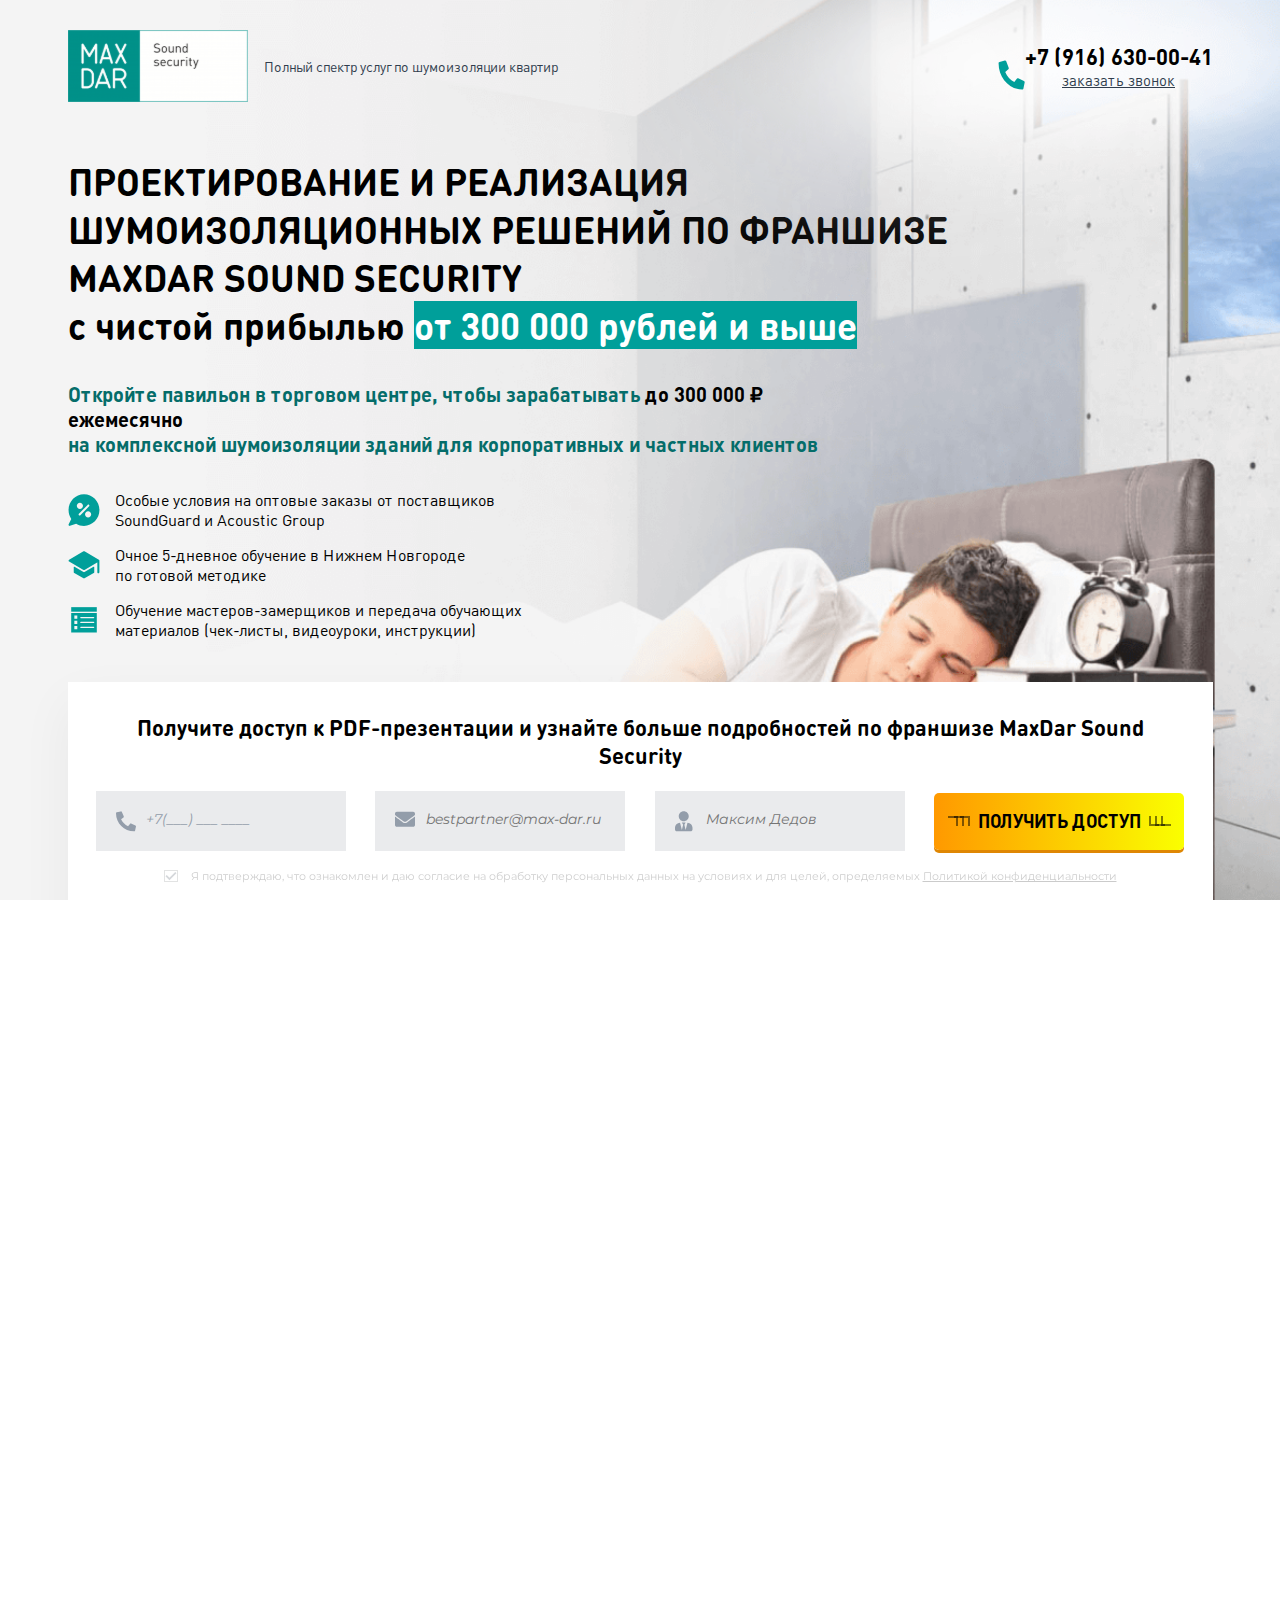
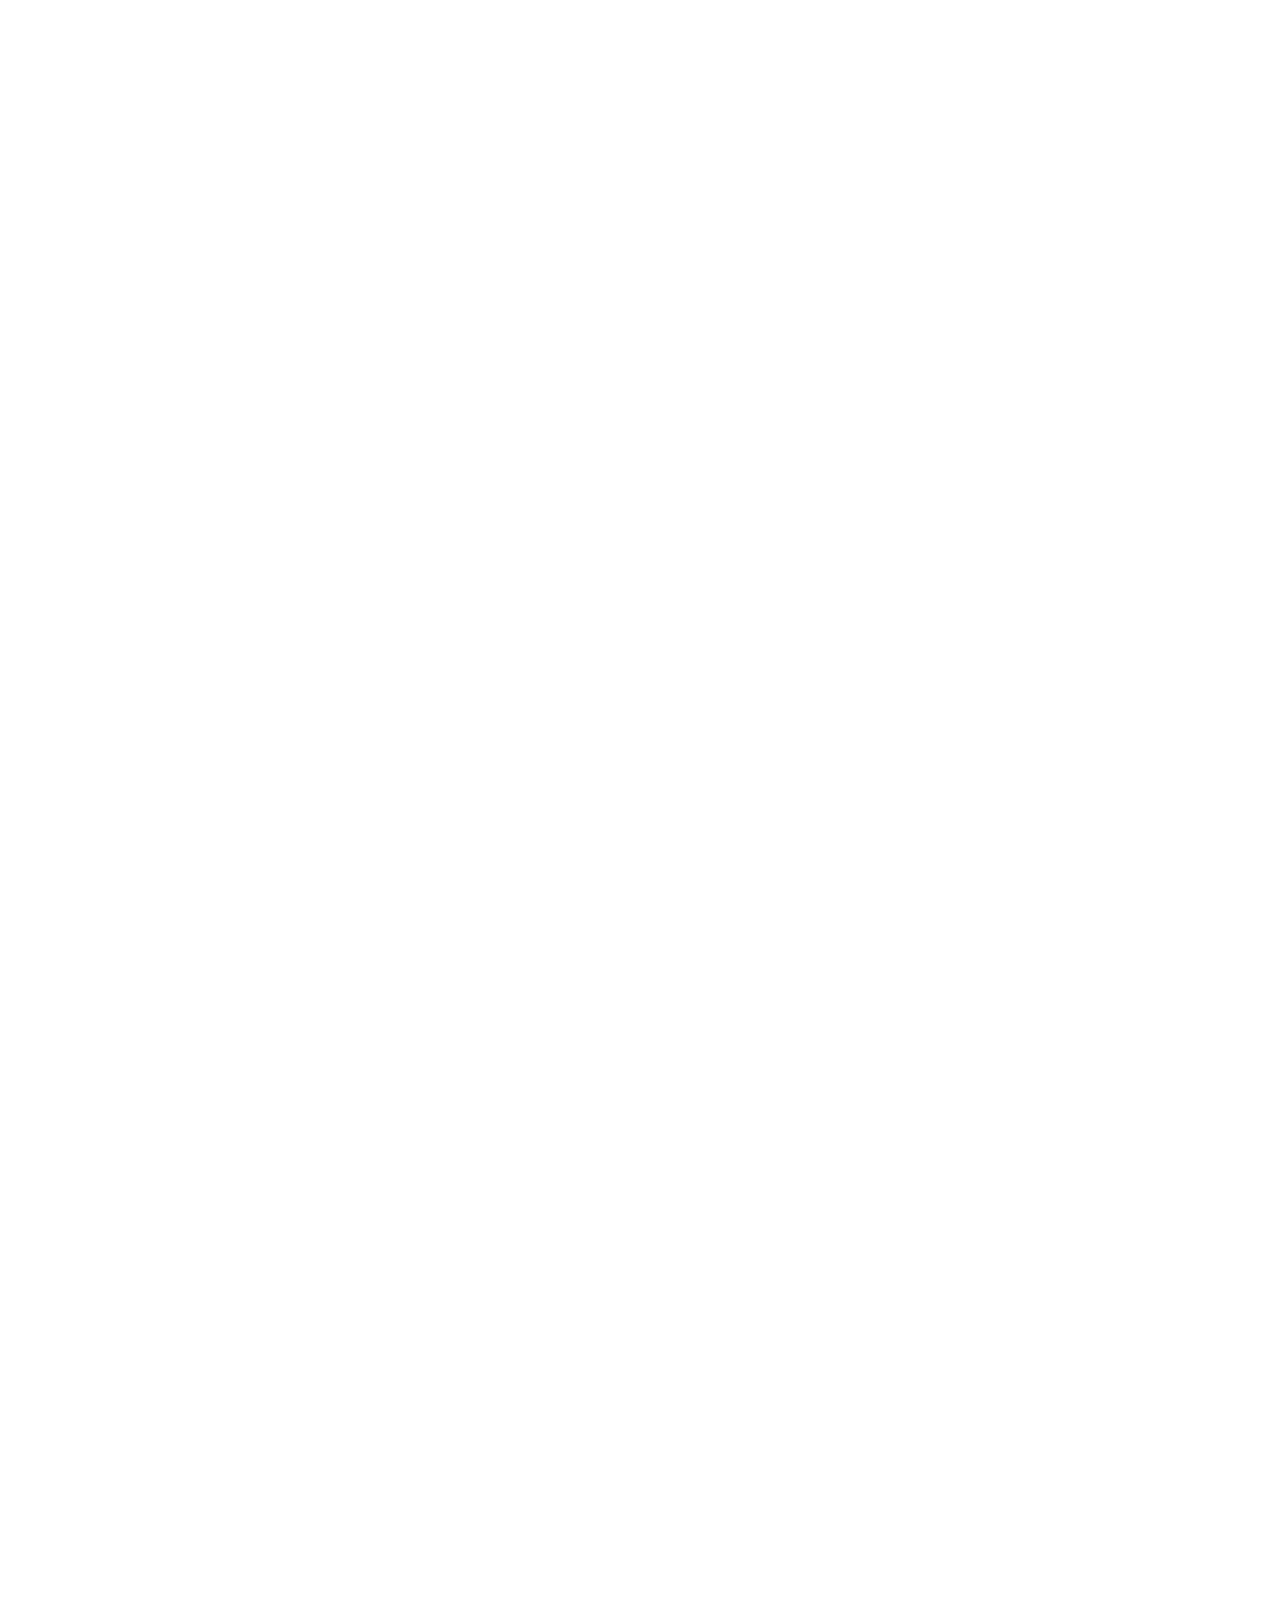
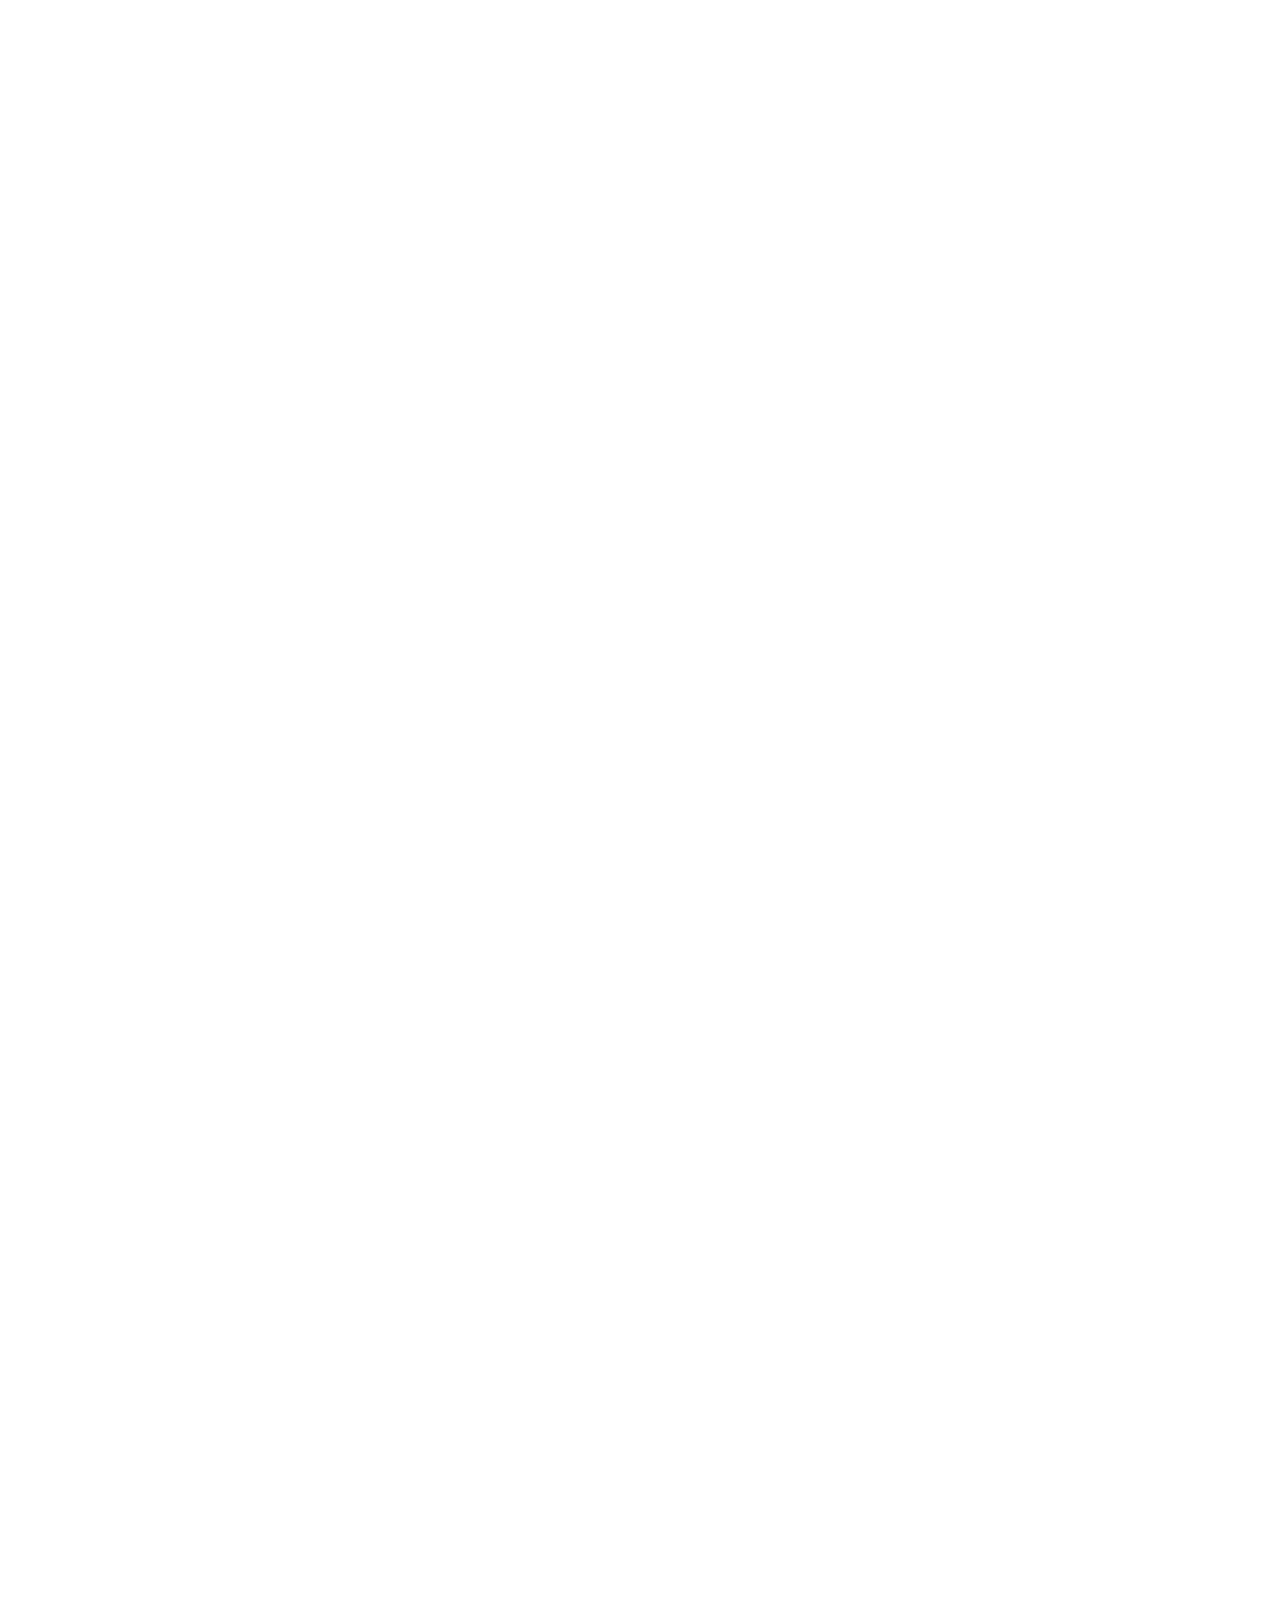
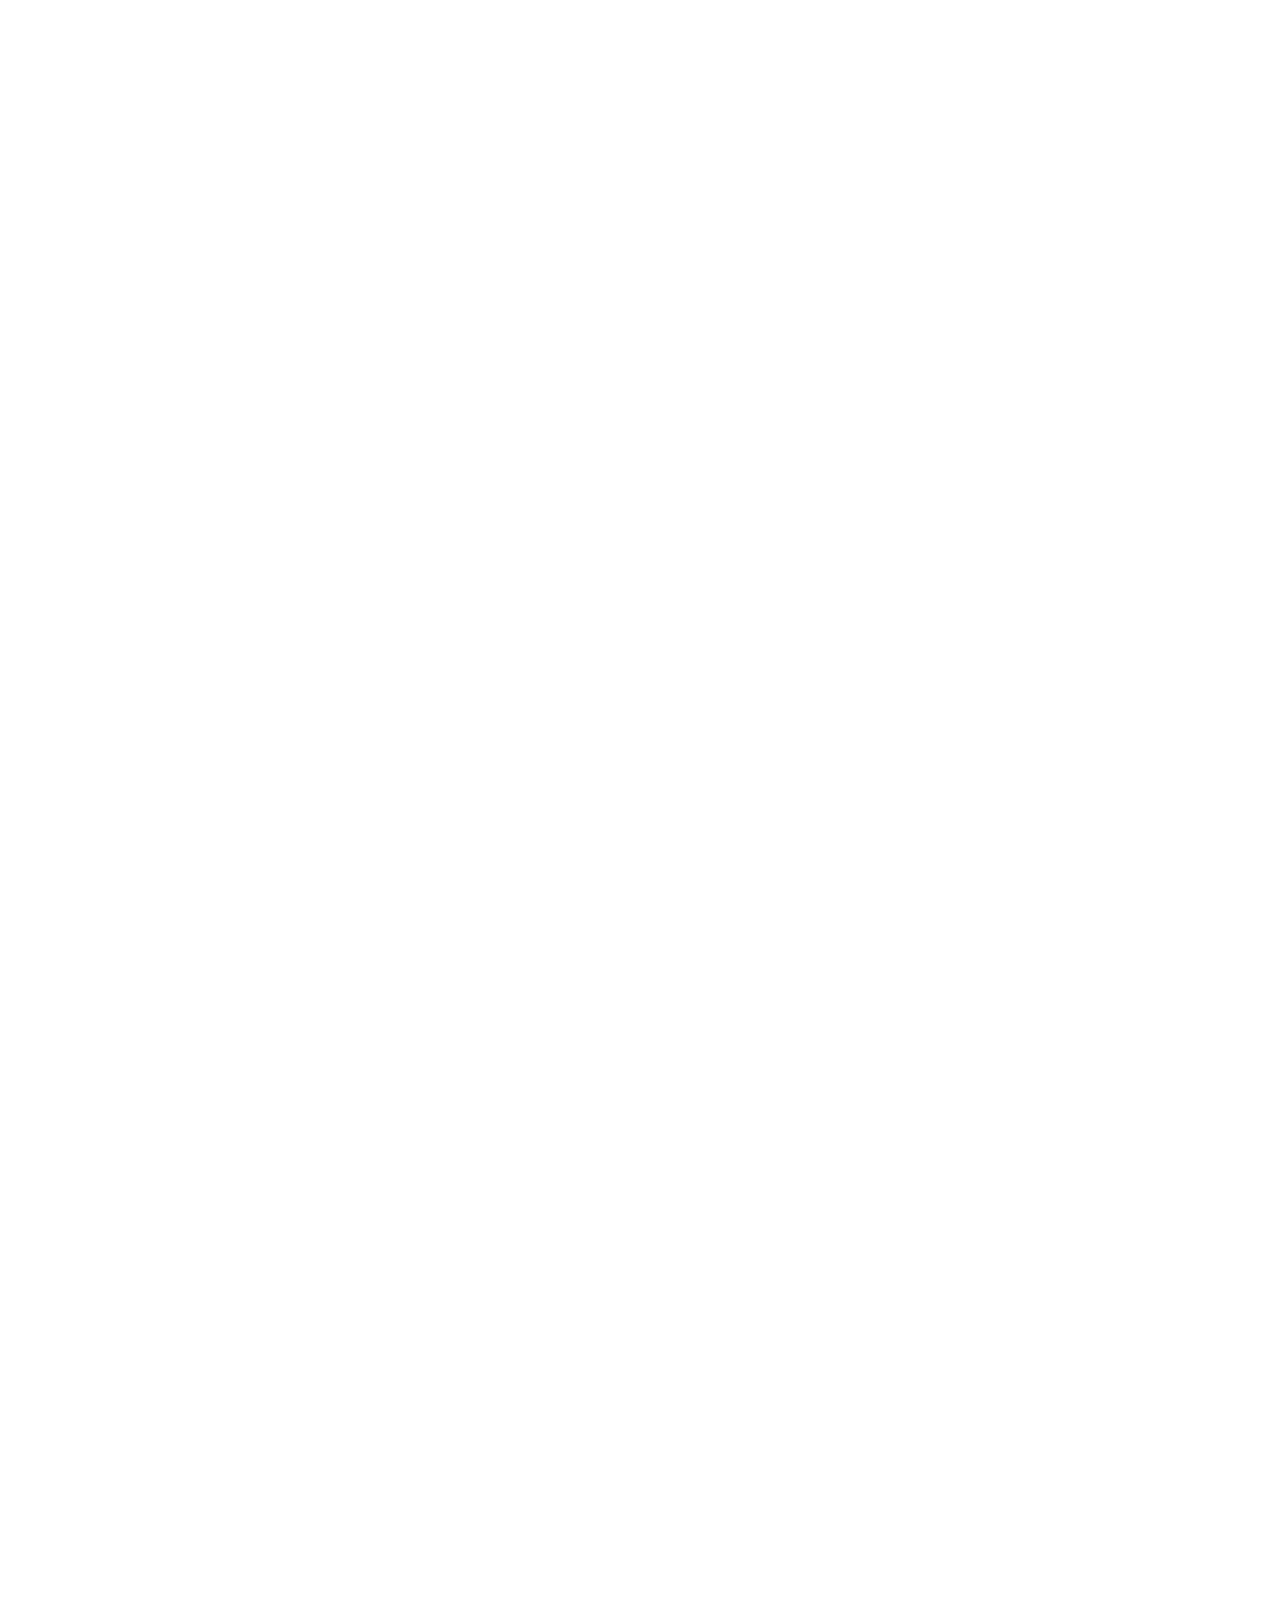
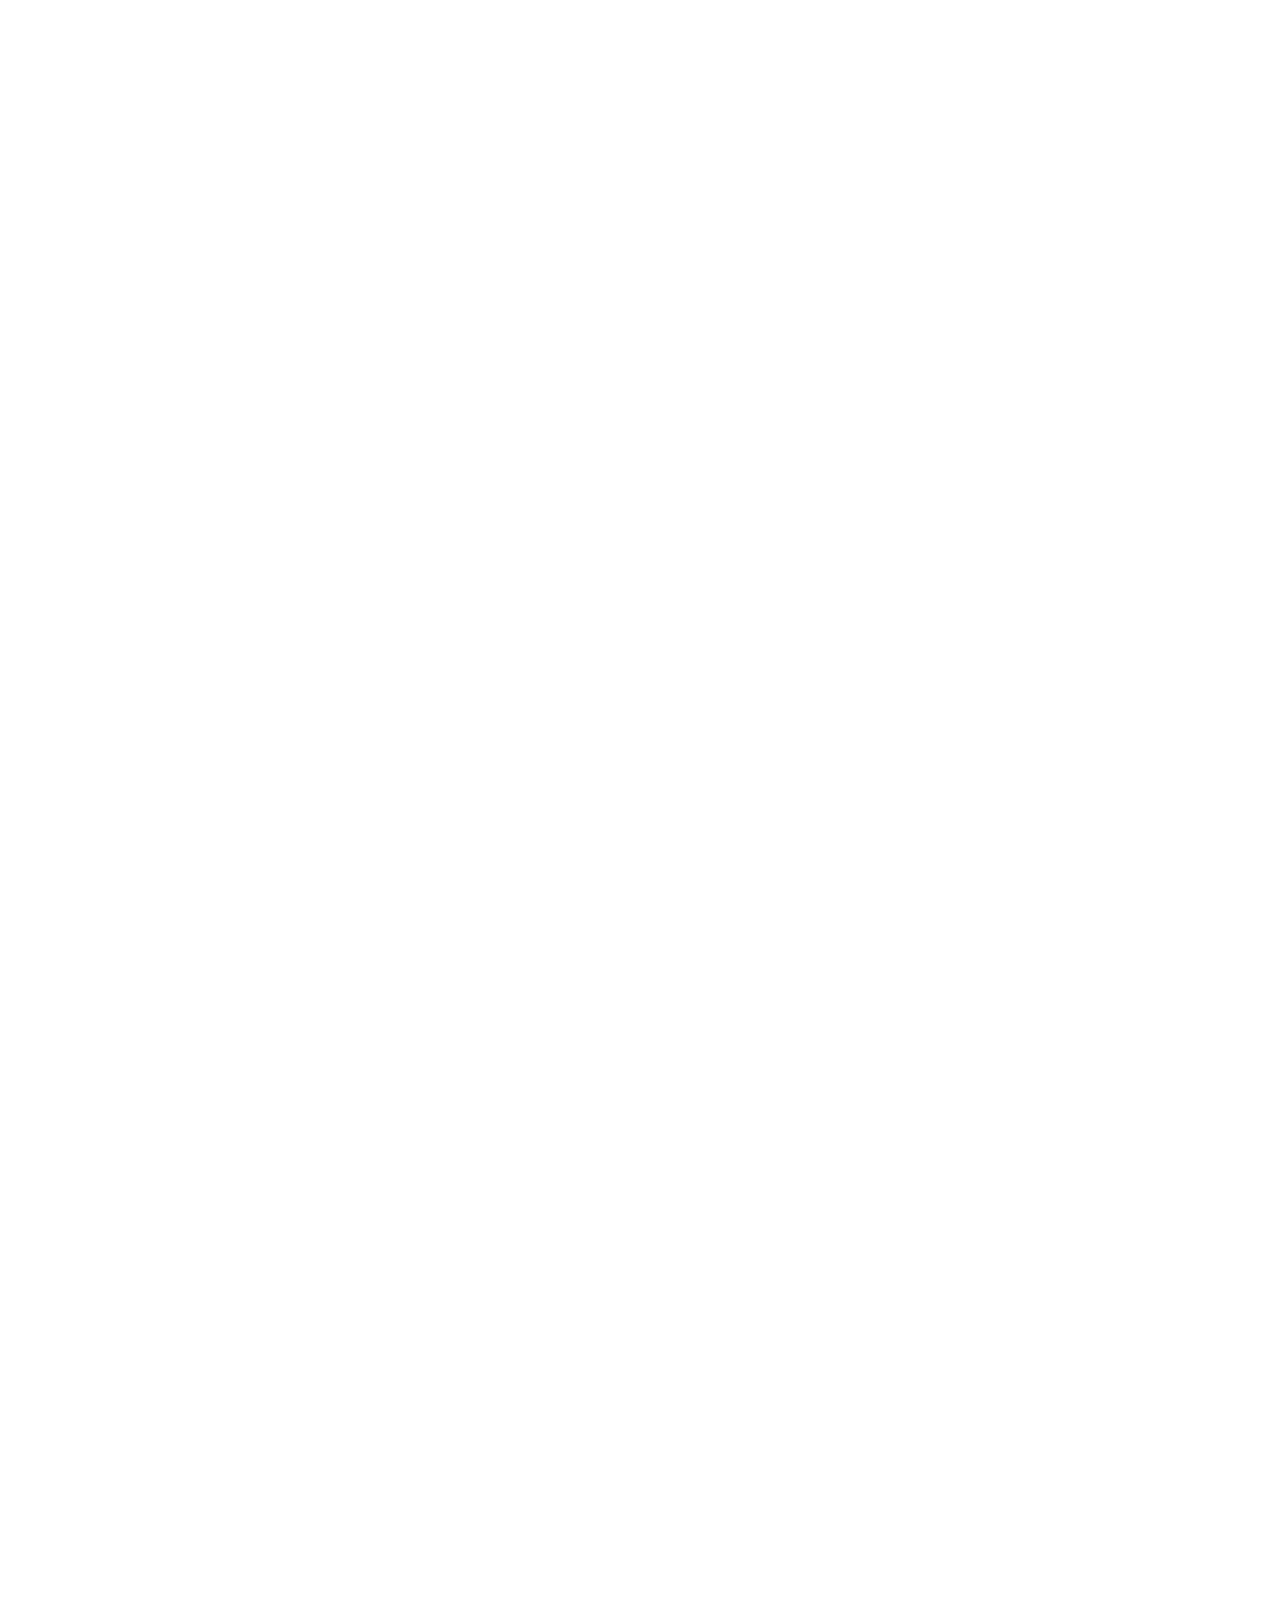
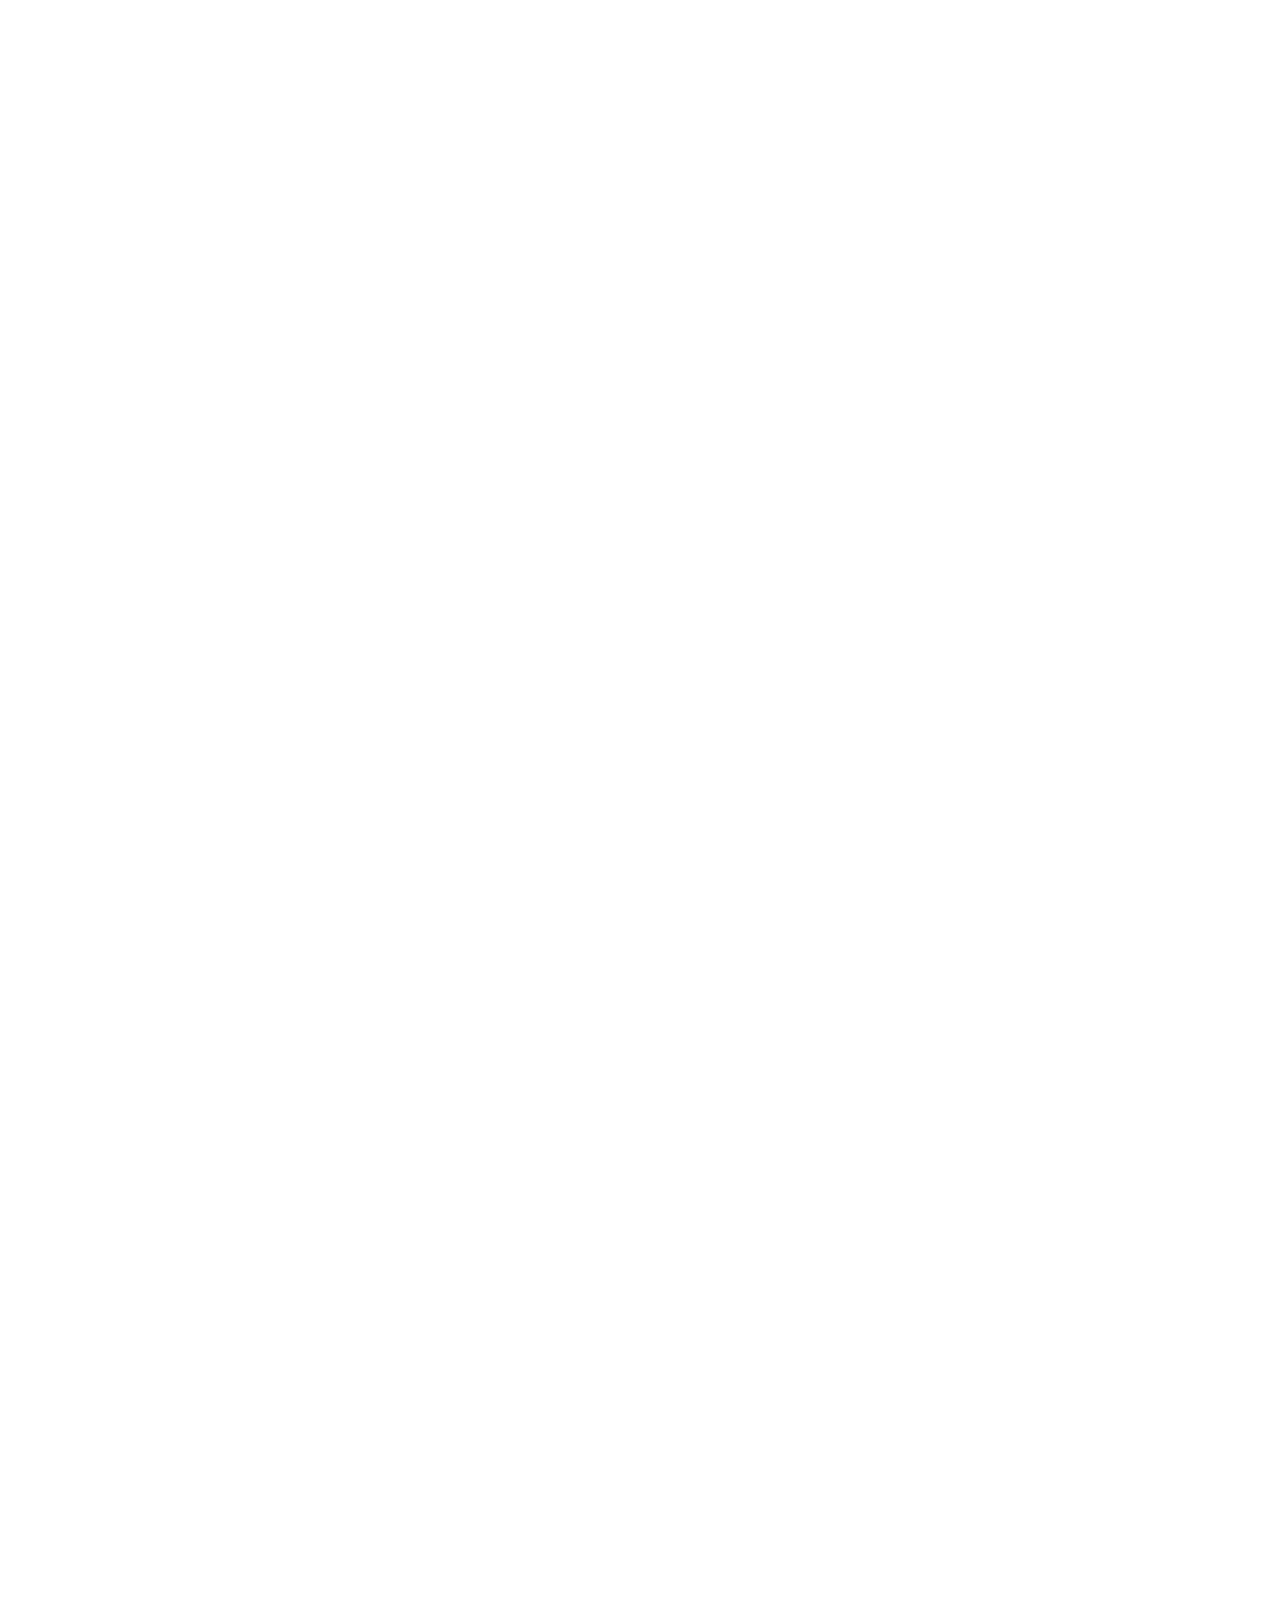
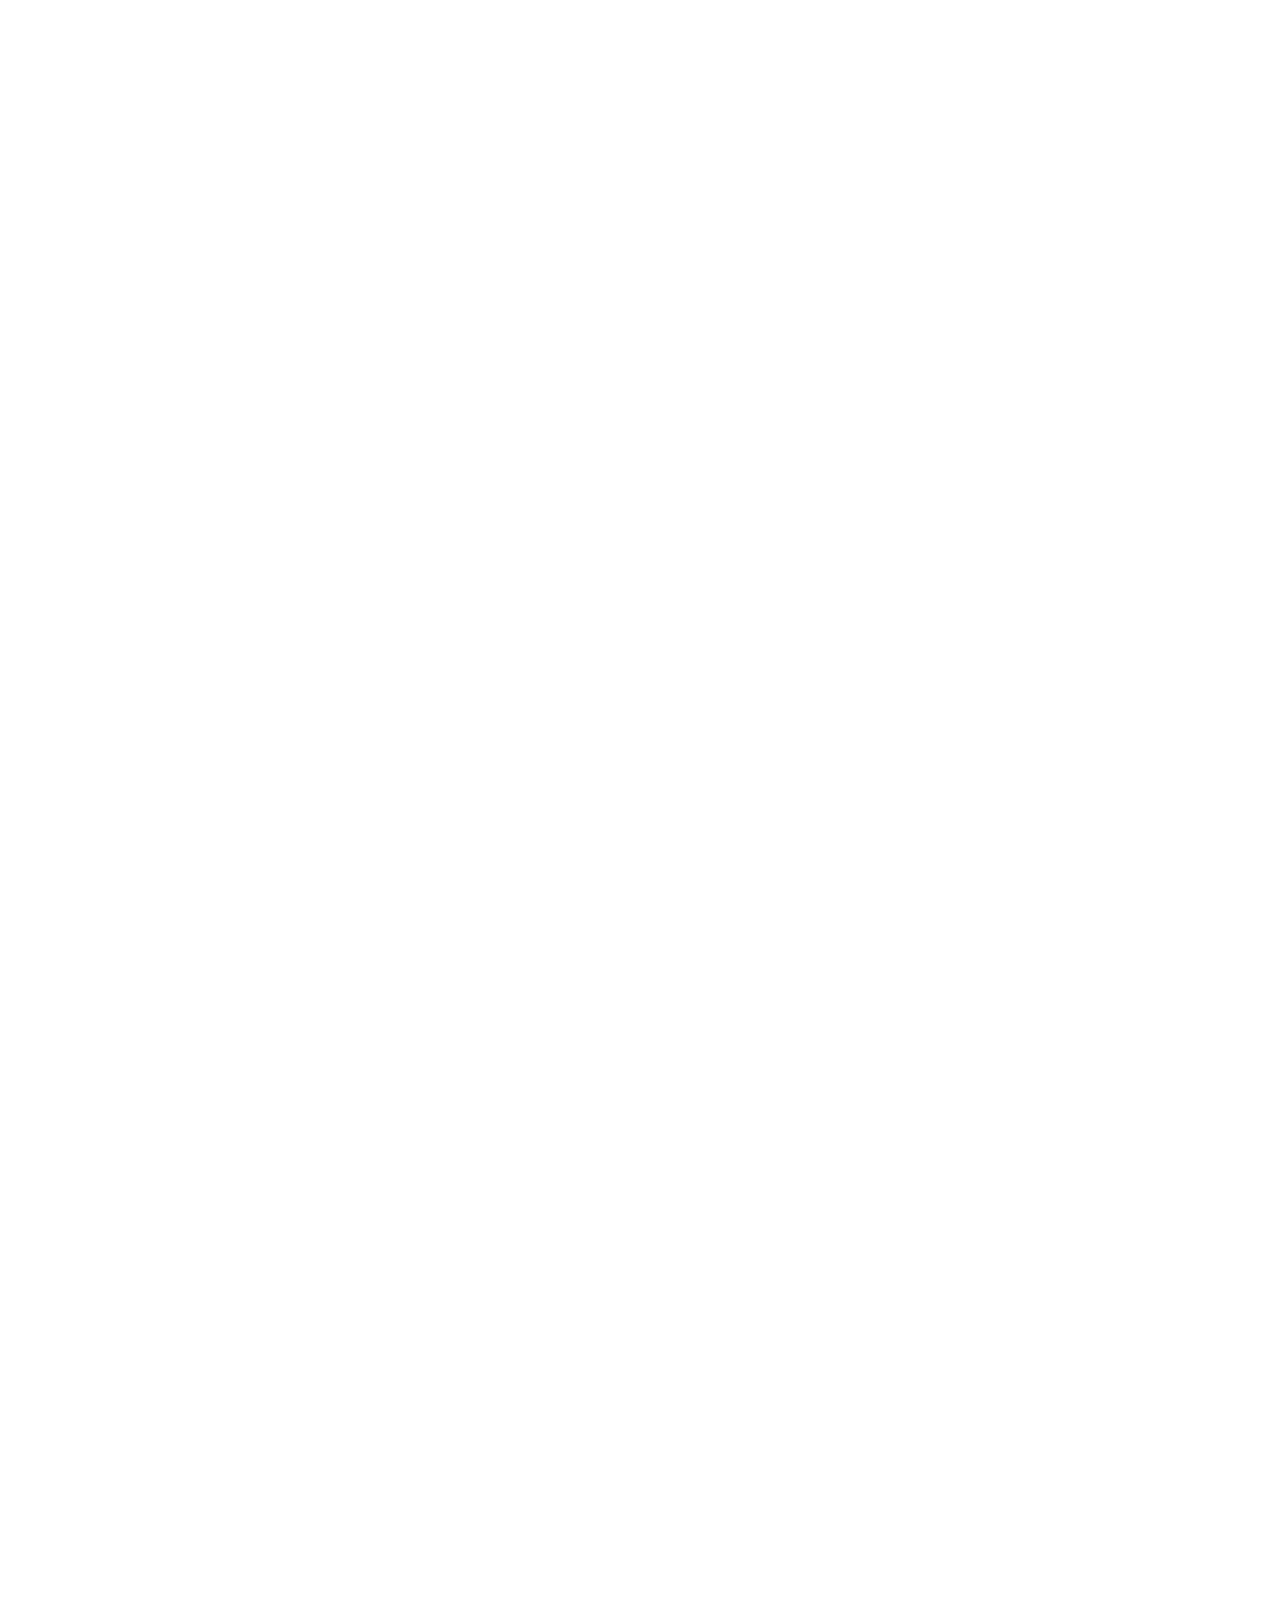
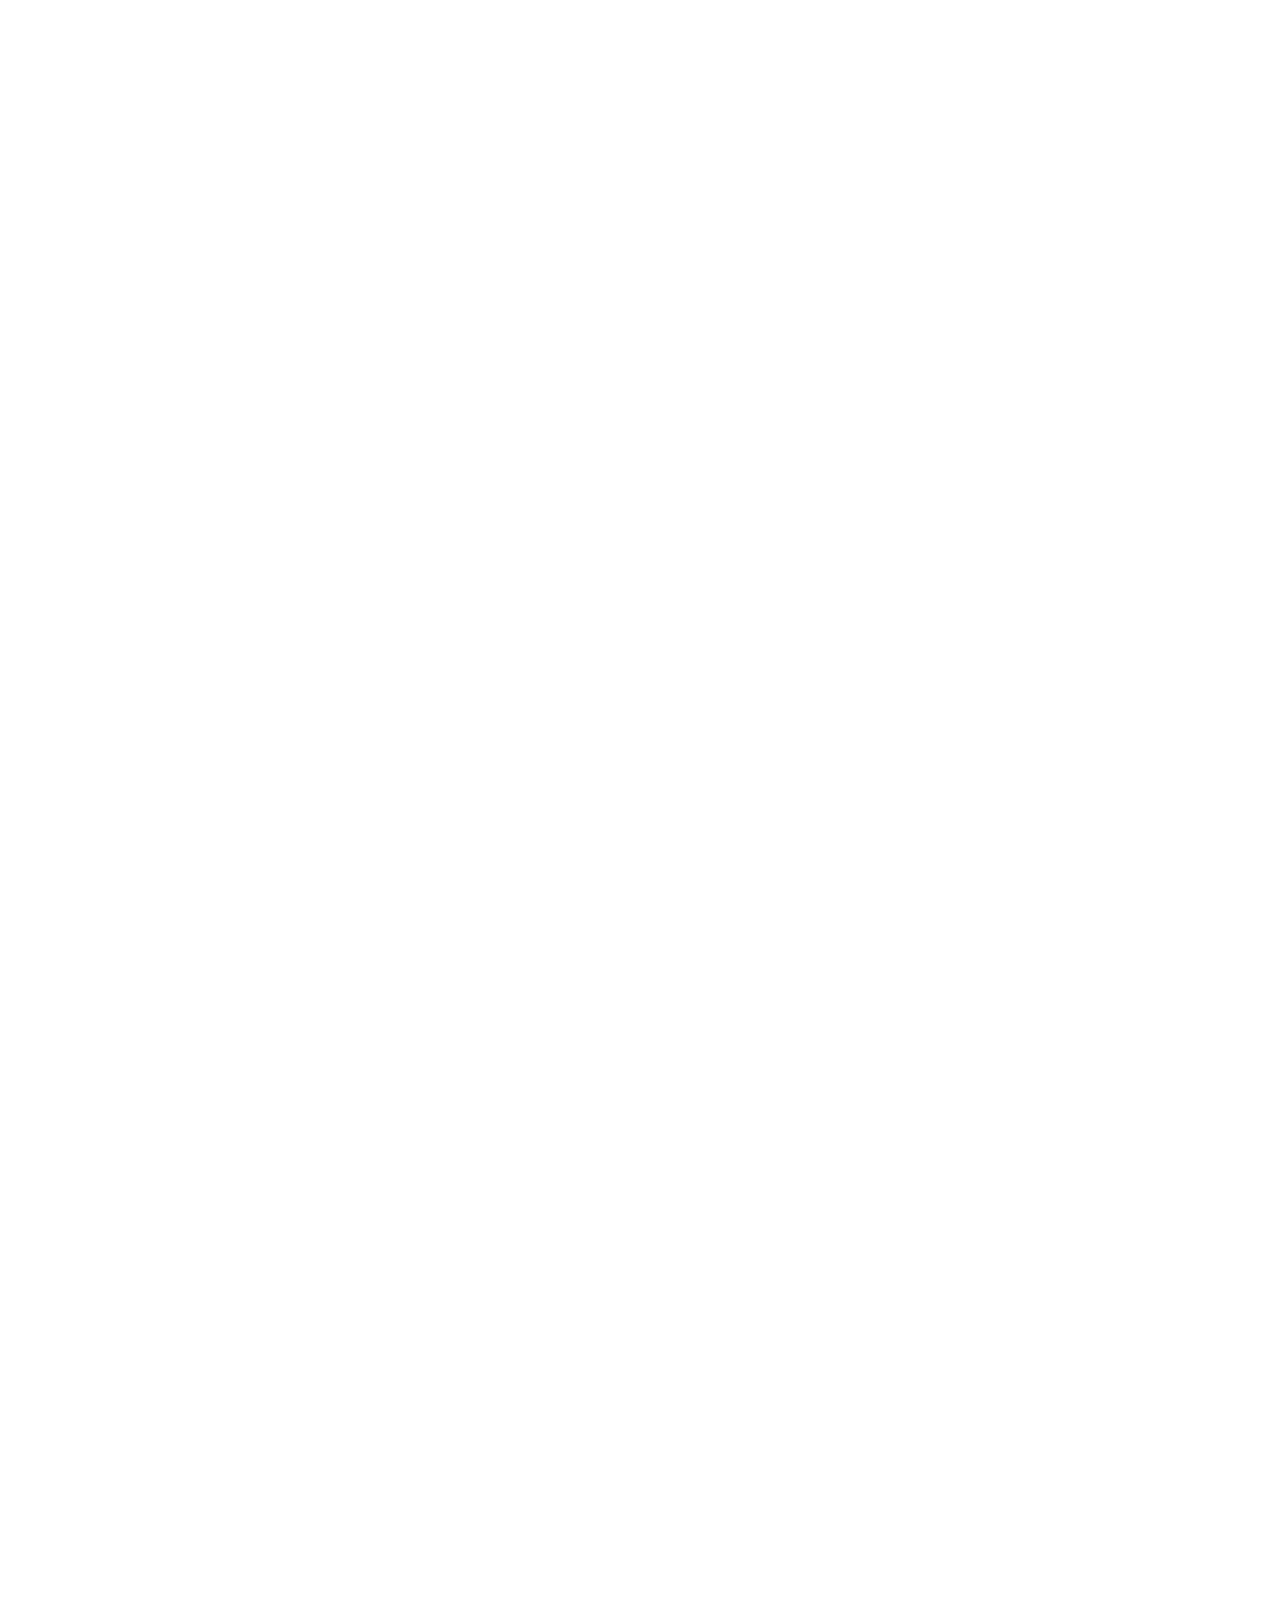
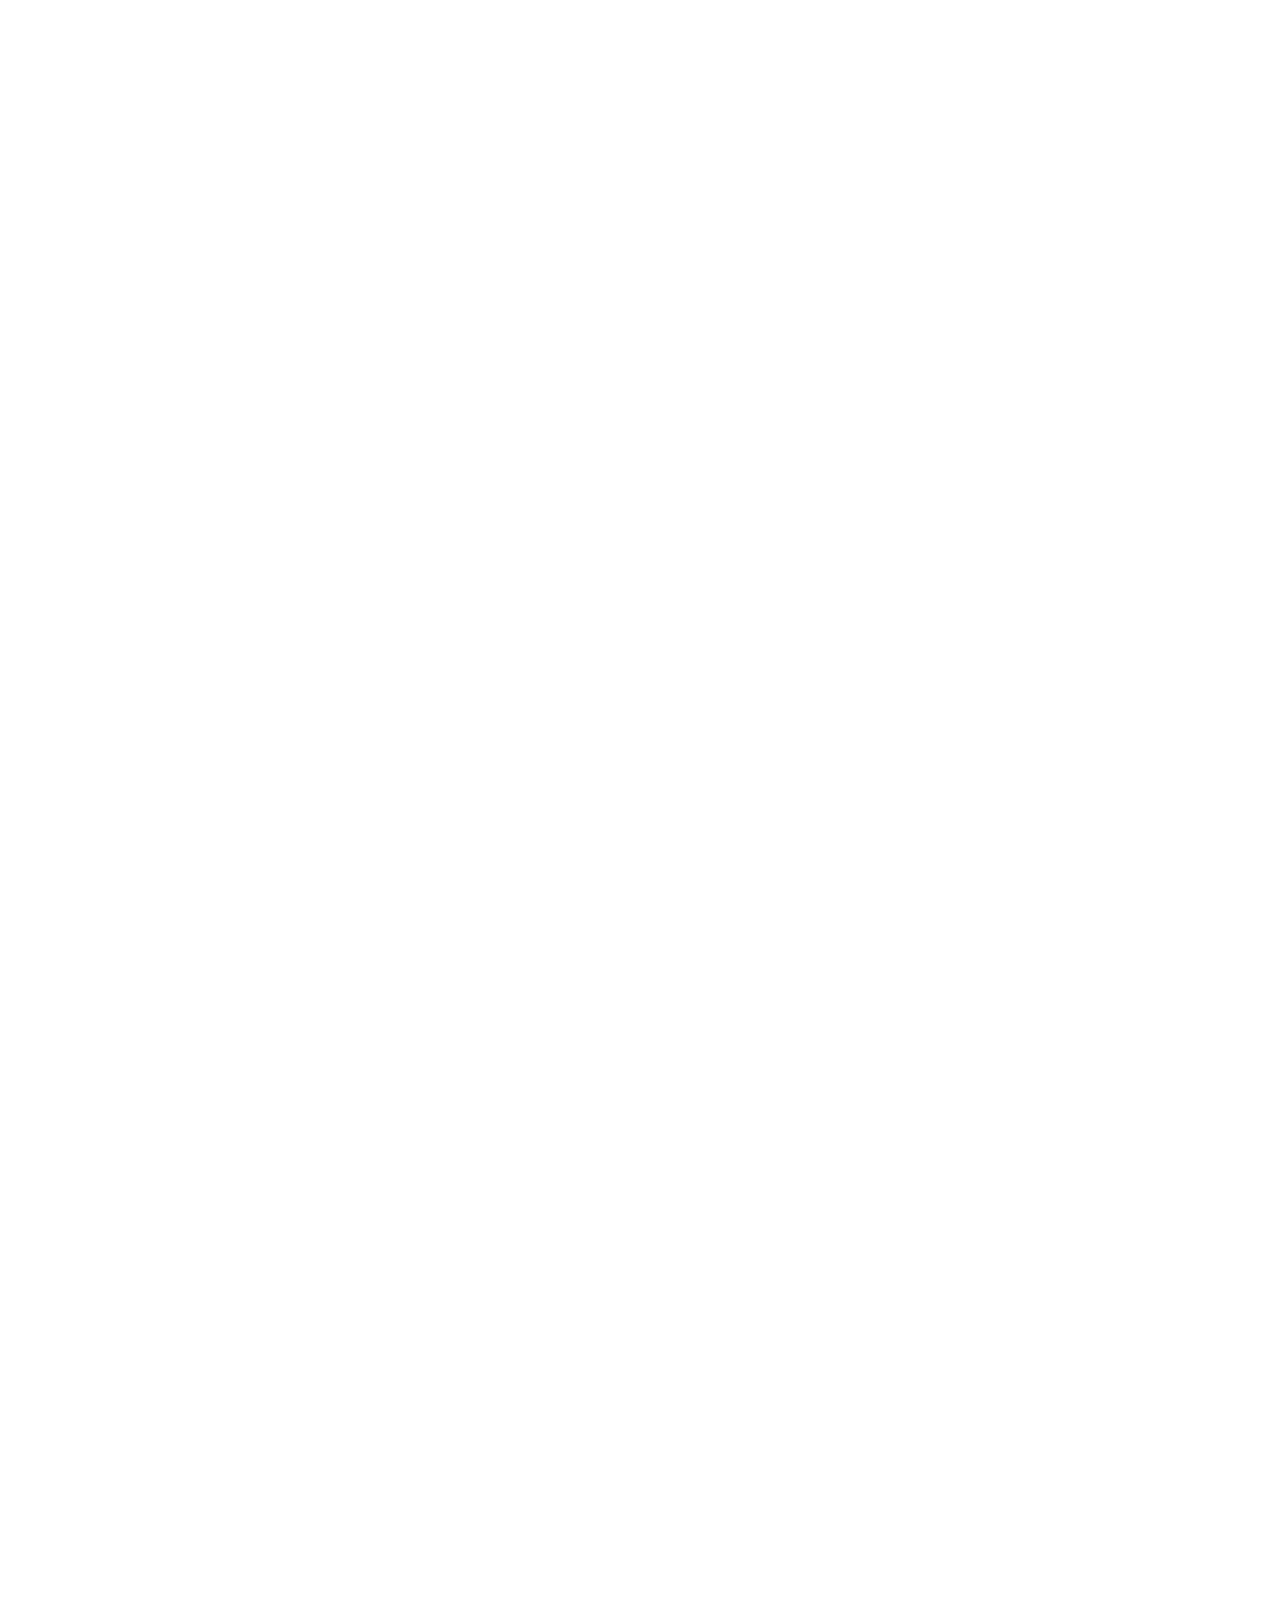
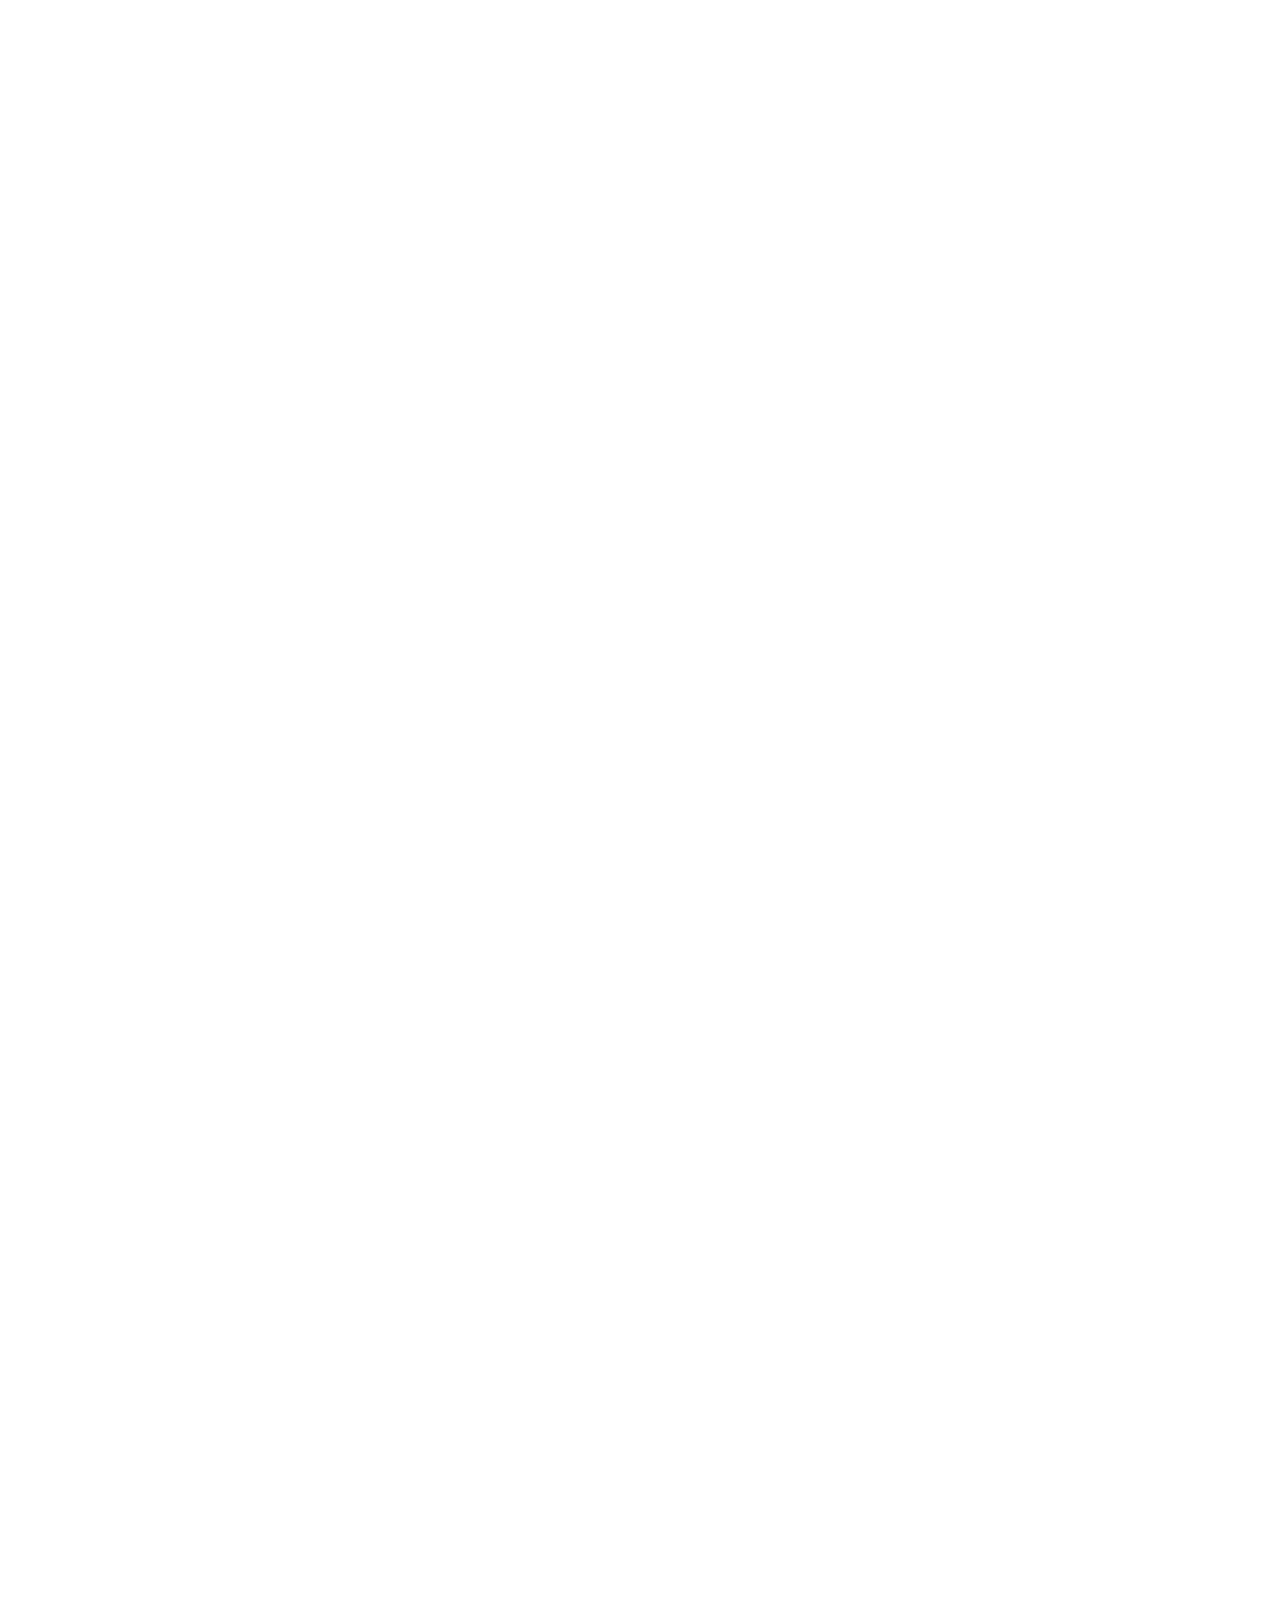
==== commit b2b05720: "commit" ====
--- a/index.html
+++ b/index.html
@@ -60,7 +60,7 @@
       <div class="page__content">
         <main class="main__content ">
           <div class="container">
-            <h1 class="main__title title wow animate__bounceOut wow animate__fadeInUp" >
+            <h1 class="main__title title" >
               Проектирование и&nbsp;реализация шумоизоляционных решений
               по&nbsp;франшизе MaxDar Sound Security
             </h1>
@@ -104,7 +104,7 @@
             </div>
             <div class="main__form">
               <form action="" class="form top-form">
-                <h3 class="form__title wow animate__fadeInUp">
+                <h3 class="form__title">
                   Получите доступ к PDF-презентации и узнайте больше
                   подробностей по франшизе MaxDar Sound Security
                 </h3>
@@ -365,7 +365,7 @@
               </div>
               <div class="init__item">
                 <p class="top__descr">Инвестиции на&nbsp;запуск:</p>
-                <p class="bottom__descr">500&nbsp;000 рублей</p>
+                <p class="bottom__descr">до 1&nbsp;000&nbsp;000 рублей</p>
               </div>
             </div>
           </div>
@@ -392,7 +392,7 @@
                 <div class="readiness__human">
                   <h3 class="human__title">
                     Для человека нормальным считается звуковое давление
-                    <span>на уровне до 20 дБ</span>
+                    <span>на уровне до 30 дБ</span>
                   </h3>
                   <p class="human__descr">
                     Именно при таком показателе обеспечивается полноценный отдых
@@ -834,7 +834,7 @@
                               class="facts__icon"
                             />
                             <p class="facts__item-descr">
-                              Препятствует передаче структурного шума;
+                              Выступает основным элементом шумоизоляционной системы;
                             </p>
                           </div>
                           <div class="facts__item">
@@ -844,8 +844,7 @@
                               class="facts__icon"
                             />
                             <p class="facts__item-descr">
-                              Обеспечивает сохранность наполнителя внутри
-                              панели;
+                              Многократно уменьшают ударный и воздушный звук во всех диапазонах частот;
                             </p>
                           </div>
                           <div class="facts__item">
@@ -855,7 +854,7 @@
                               class="facts__icon"
                             />
                             <p class="facts__item-descr">
-                              Звуко-виброизоляция для стен, пола, потолка.
+                              Большая плотность при толщине всего 13мм.
                             </p>
                           </div>
                         </div>
@@ -877,7 +876,7 @@
                               class="facts__icon"
                             />
                             <p class="facts__item-descr">
-                              Подавляет нежелательные шумы;
+                              Профессиональная каучуковая мембрана для всех поверхностей;
                             </p>
                           </div>
                           <div class="facts__item">
@@ -887,7 +886,17 @@
                               class="facts__icon"
                             />
                             <p class="facts__item-descr">
-                              Выполняет роль физического барьера.
+                              Возможно применение даже во влажных помещениях;
+                            </p>
+                          </div>
+                          <div class="facts__item">
+                            <img
+                              src="./img/facts/icon.svg"
+                              alt="icon"
+                              class="facts__icon"
+                            />
+                            <p class="facts__item-descr">
+                              Значительно усиливает шумоизоляционный эффект при толщине в 3мм.
                             </p>
                           </div>
                         </div>
@@ -909,7 +918,7 @@
                               class="facts__icon"
                             />
                             <p class="facts__item-descr">
-                              Препятствуют проникновению различных шумов;
+                              Внутренний поглощающий слой в каркасных конструкциях;
                             </p>
                           </div>
                           <div class="facts__item">
@@ -919,8 +928,7 @@
                               class="facts__icon"
                             />
                             <p class="facts__item-descr">
-                              Обладают звукопоглощающей
-                              и&nbsp;звукоотталкивающей функцией.
+                              Хаотичное расположение волокон обеспечивает высокие звукопоглощающие свойства.
                             </p>
                           </div>
                         </div>
@@ -967,7 +975,7 @@
                               class="facts__icon"
                             />
                             <p class="facts__item-descr">
-                              Улучшают работу звукоизолирующей системы;
+                              Выполняет роль виброразвязки металлического каркаса и базовой поверхности;
                             </p>
                           </div>
                           <div class="facts__item">
@@ -977,17 +985,10 @@
                               class="facts__icon"
                             />
                             <p class="facts__item-descr">
-                              Снижают структурные шумы;
+                              Основной элемент для гашения ударных и структурных шумов;
                             </p>
                           </div>
-                          <div class="facts__item">
-                            <img
-                              src="./img/facts/icon.svg"
-                              alt="icon"
-                              class="facts__icon"
-                            />
-                            <p class="facts__item-descr">Уменьшают вибрации.</p>
-                          </div>
+                          
                         </div>
                       </div>
                     </div>
@@ -1007,8 +1008,7 @@
                               class="facts__icon"
                             />
                             <p class="facts__item-descr">
-                              Гарантируют отсутствие контакта плавающей плиты со
-                              стенами;
+                              Виброразвязка с несущими стенами и потолком от конструкции звукоизоляции;
                             </p>
                           </div>
                           <div class="facts__item">
@@ -1018,17 +1018,7 @@
                               class="facts__icon"
                             />
                             <p class="facts__item-descr">
-                              Спасают от разрушительных последствий;
-                            </p>
-                          </div>
-                          <div class="facts__item">
-                            <img
-                              src="./img/facts/icon.svg"
-                              alt="icon"
-                              class="facts__icon"
-                            />
-                            <p class="facts__item-descr">
-                              Предотвращают колебание.
+                              Не имеет аналогов на рынке.
                             </p>
                           </div>
                         </div>
@@ -1060,7 +1050,7 @@
                               class="facts__icon"
                             />
                             <p class="facts__item-descr">
-                              Препятствует распространению структурных вибраций.
+                              Препятствует распространению вибраций.
                             </p>
                           </div>
                         </div>
@@ -1356,13 +1346,12 @@
             <div class="work__body">
               <h2 class="section__title">
                 <span class="first__title"
-                  >Компания провела более 500 работ</span
+                  >Компания провела более 500 монтажей</span
                 >
-                <span>по звукоизоляционному монтажу</span>
+                <span>звукоизоляционных систем</span>
               </h2>
               <p class="work__descr">
-                Показательные проекты MaxDar Sound Security, выполненные
-                в&nbsp;2022 году:
+                Показательные проекты MaxDar Sound Security
               </p>
               <div class="work__main-tab">
                 <div class="work__tabs">
@@ -3296,20 +3285,7 @@
       </footer>
     </div>
 
-    
 
-    <script src="./js/jquery.min.js"></script>
-    <script src="./js/imask.min.js"></script>
-    <script src="./js/wow.min.js"></script>
-    <script>
-      new WOW().init();
-    </script>
-    <script src="./js/formprocessor.js"></script>
-    <script src="./js/main.js"></script>
-    <script src="https://cdn.jsdelivr.net/npm/@fancyapps/ui@4.0/dist/fancybox.umd.js"></script>
-    <script src="./js/tabs.js"></script>
-    <script src="./js/slider.js"></script>
-   
     <div class="popup popup-presentation popup-franchising">
       <div class="popup__wrapper popup-presentation__wrapper">
         <div class="popup__inner popup-presentation__inner">
@@ -3862,5 +3838,19 @@
         </div>
       </div>
     </div>
+
+    <script src="./js/jquery.min.js"></script>
+    <script src="./js/imask.min.js"></script>
+    <script src="./js/wow.min.js"></script>
+    <script>
+      new WOW().init();
+    </script>
+    <script src="./js/formprocessor.js"></script>
+    <script src="./js/main.js"></script>
+    <script src="https://cdn.jsdelivr.net/npm/@fancyapps/ui@4.0/dist/fancybox.umd.js"></script>
+    <script src="./js/tabs.js"></script>
+    <script src="./js/slider.js"></script>
+   
+    
   </body>
 </html>
--- a/css/style.css
+++ b/css/style.css
@@ -1920,6 +1920,16 @@
   left: 50%;
   bottom: -400px;
   transform: translateX(-50%);
+}
+@media screen {
+  .work__slider{
+    bottom: -370px;
+  }
+}
+@media (max-width: 1016px) {
+  .work__slider{
+    display: none;
+  }
 }
 .work__slider-item {
   width: 10px;
@@ -3209,4 +3219,8 @@
   .footer__social-networks {
     padding: 20% 0 8px 0;
   }
-}
+  .startup__number{
+    display: none;
+  }
+}
+
--- a/css/modal.css
+++ b/css/modal.css
@@ -439,4 +439,20 @@
 		padding: 10px 0px;
 		margin: 0;
 	}
+}
+@media (max-width: 800px) {
+  #first__modal {
+    background: #fff;
+}
+#second__modal {
+  background: #fff;
+}
+.popup-presentation__form {
+  max-width: 280px;
+  margin: 0 auto;
+  display: flex;
+  flex-direction: column;
+  justify-content: center;
+  align-items: center;
+}
 }--- a/css/formStyle.css
+++ b/css/formStyle.css
@@ -39,7 +39,7 @@
   position: relative;
   display: flex;
   justify-content: space-between;
-  align-items: flex-end;
+  align-items: center;
 }
 .form__img {
   position: absolute;
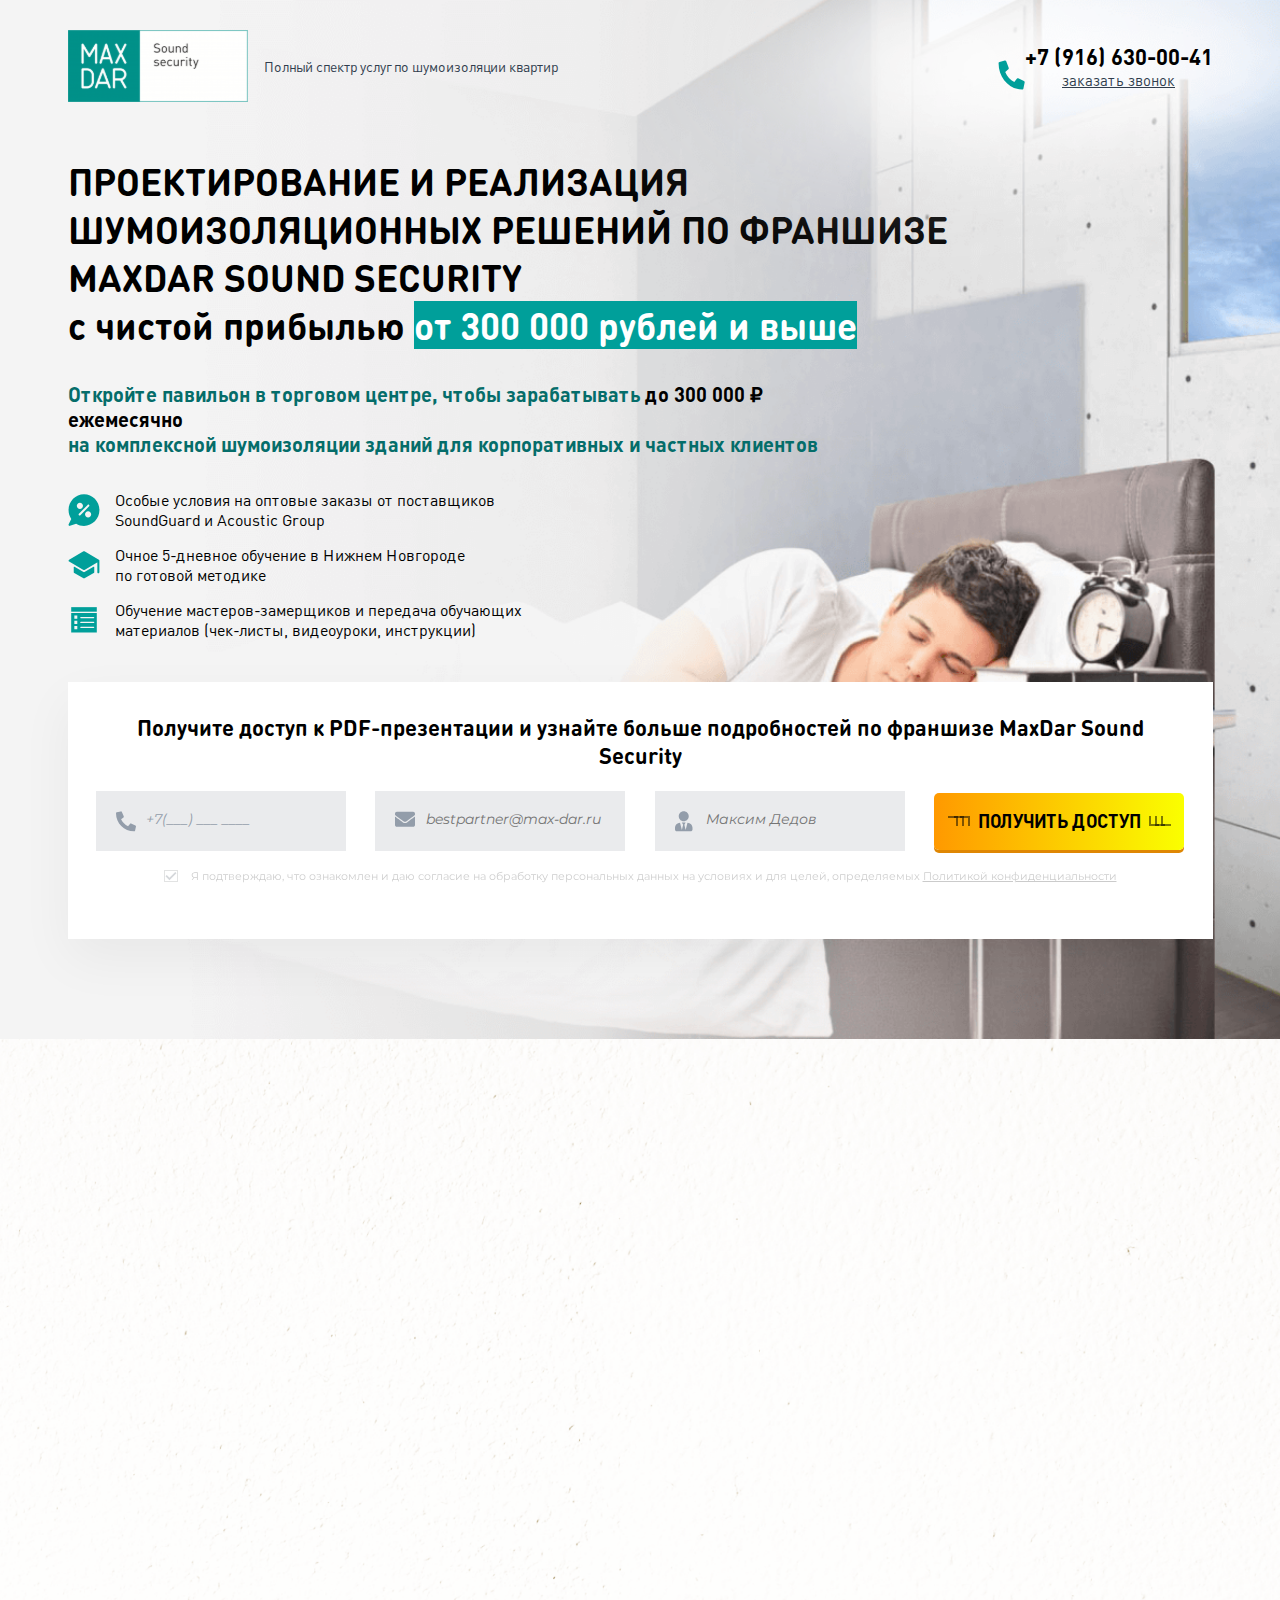
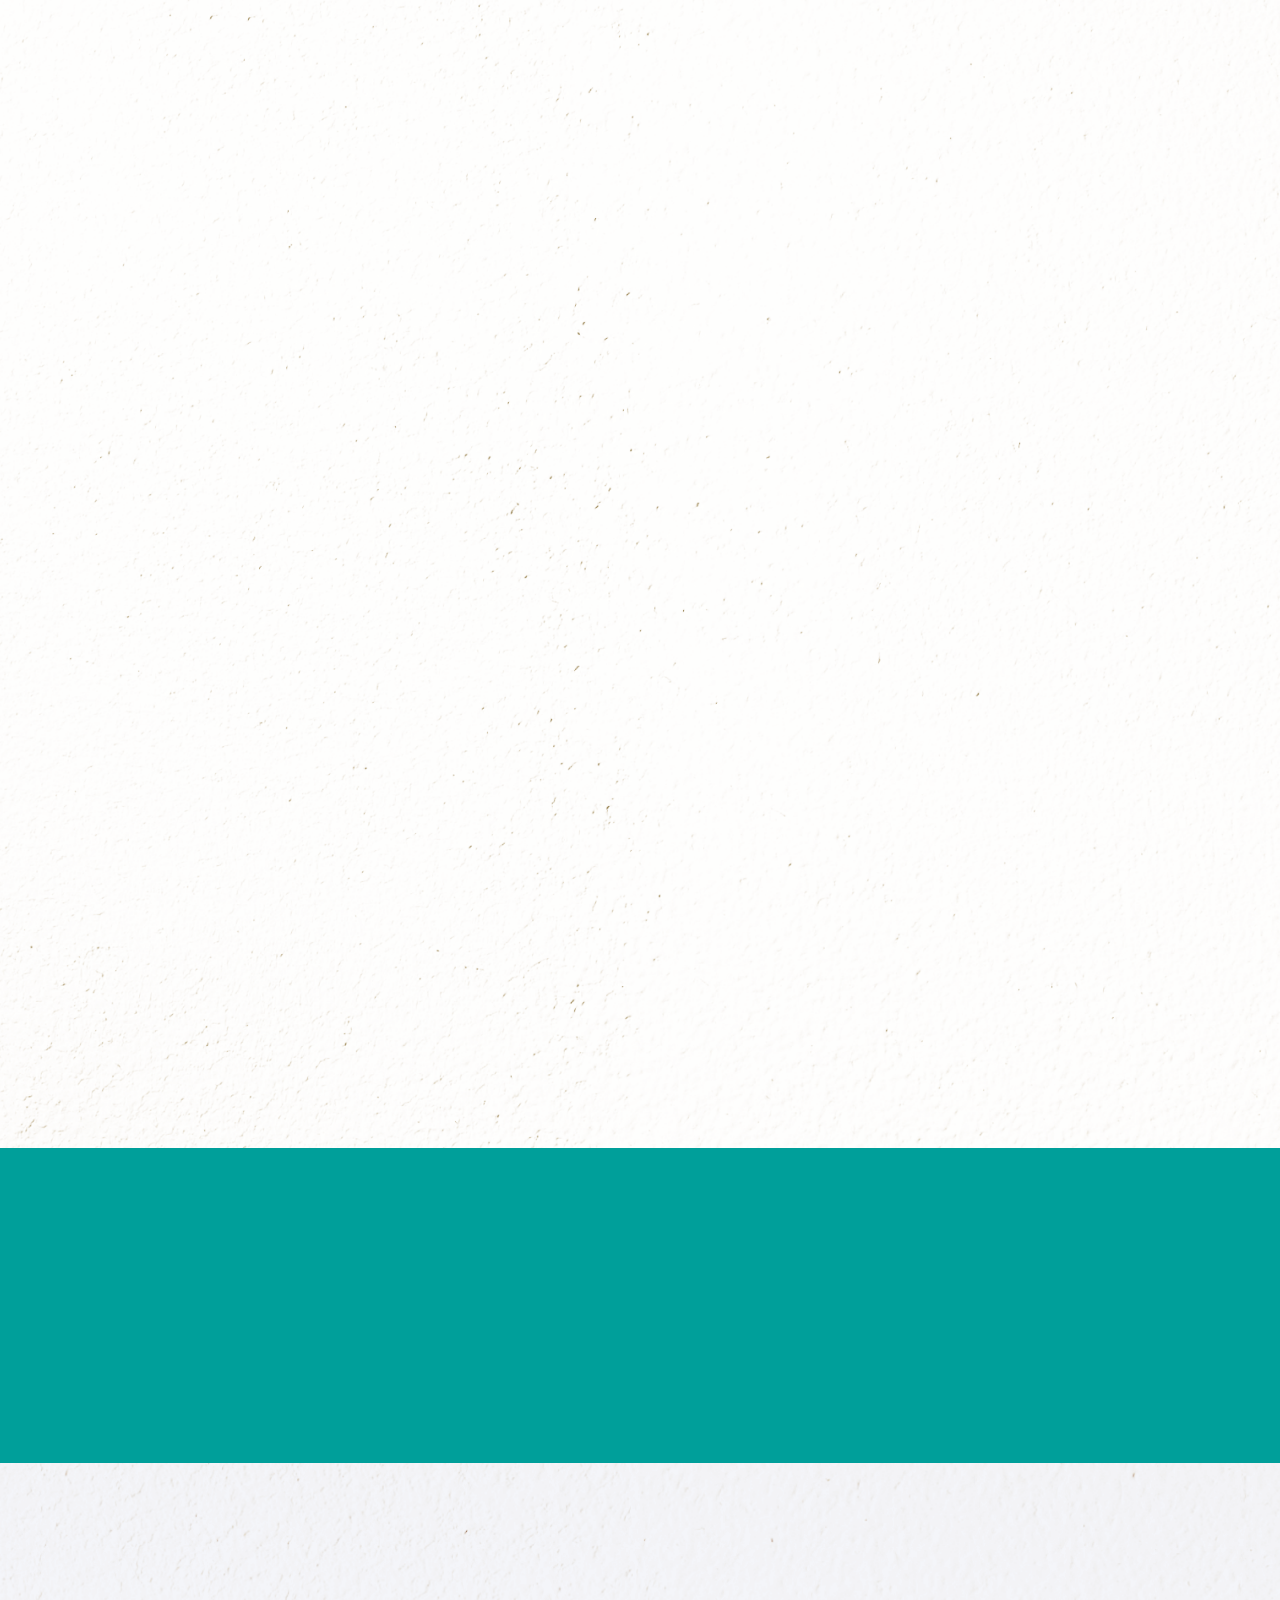
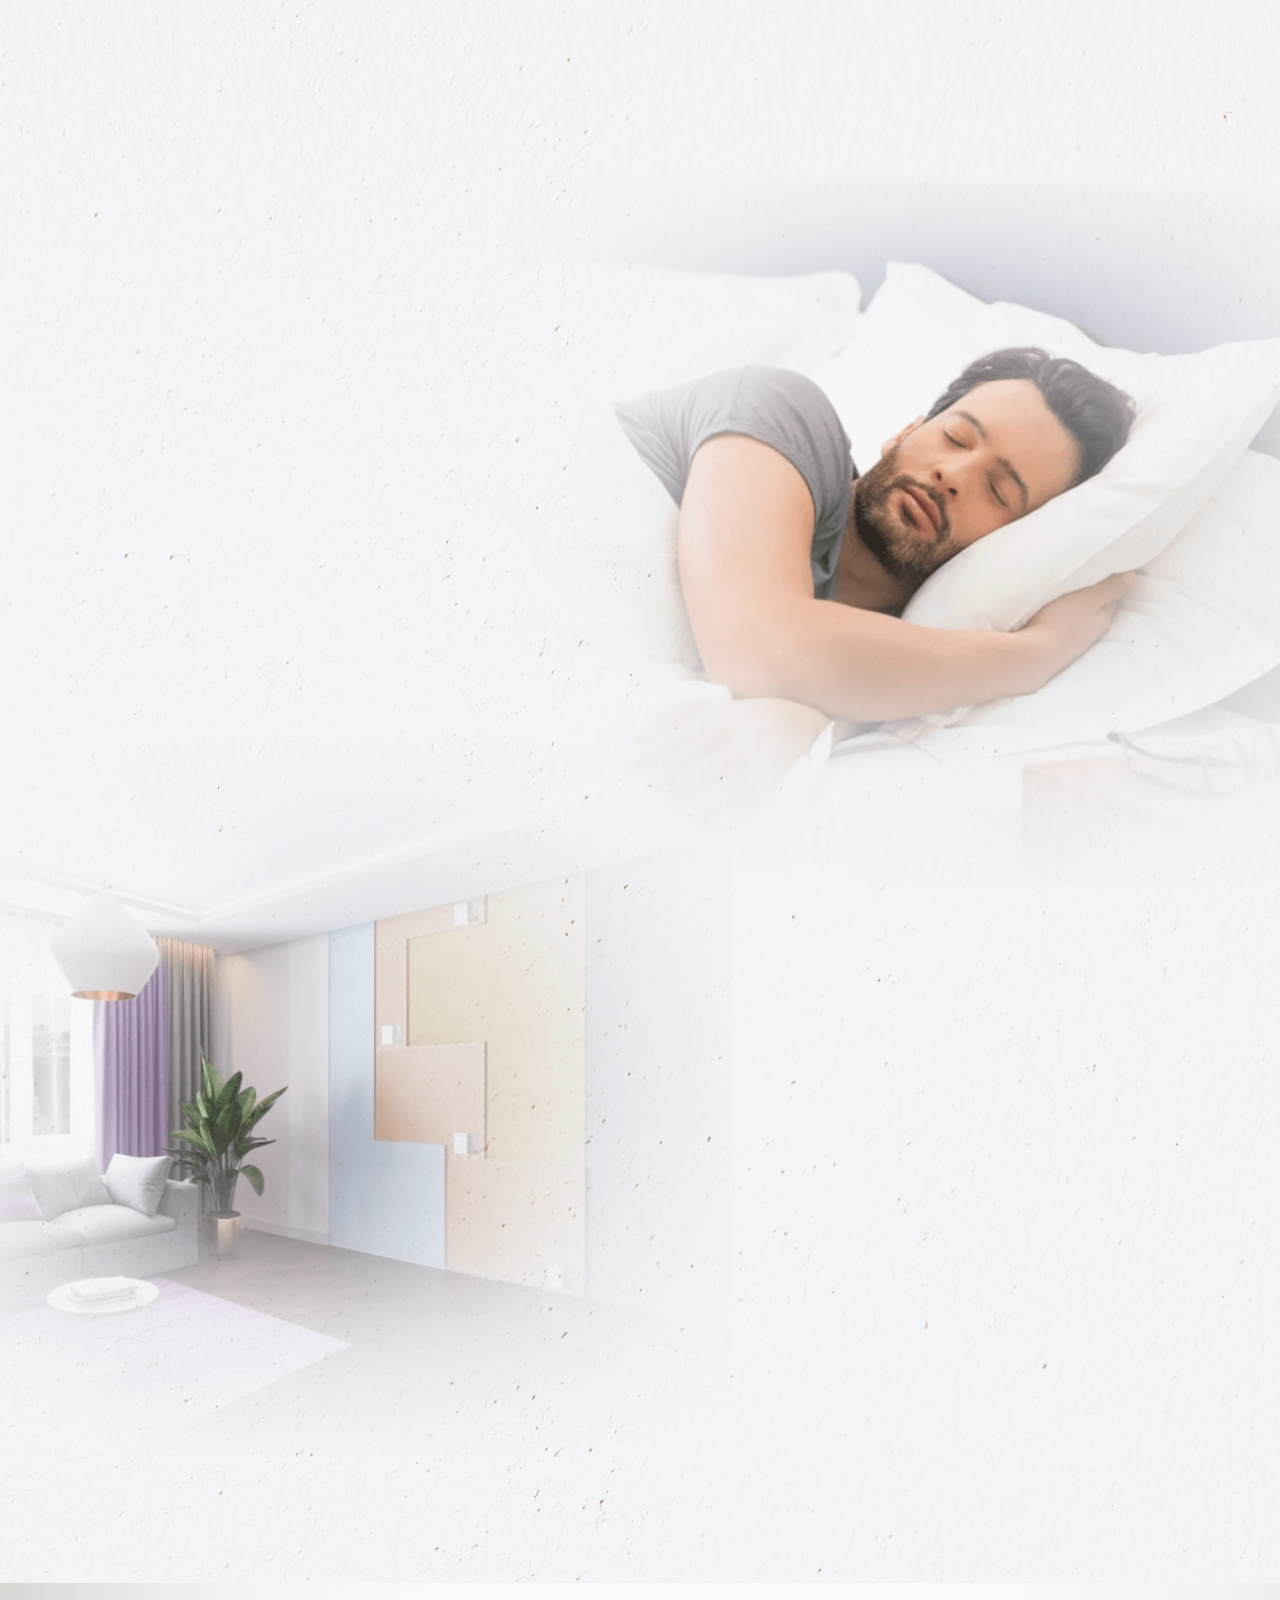
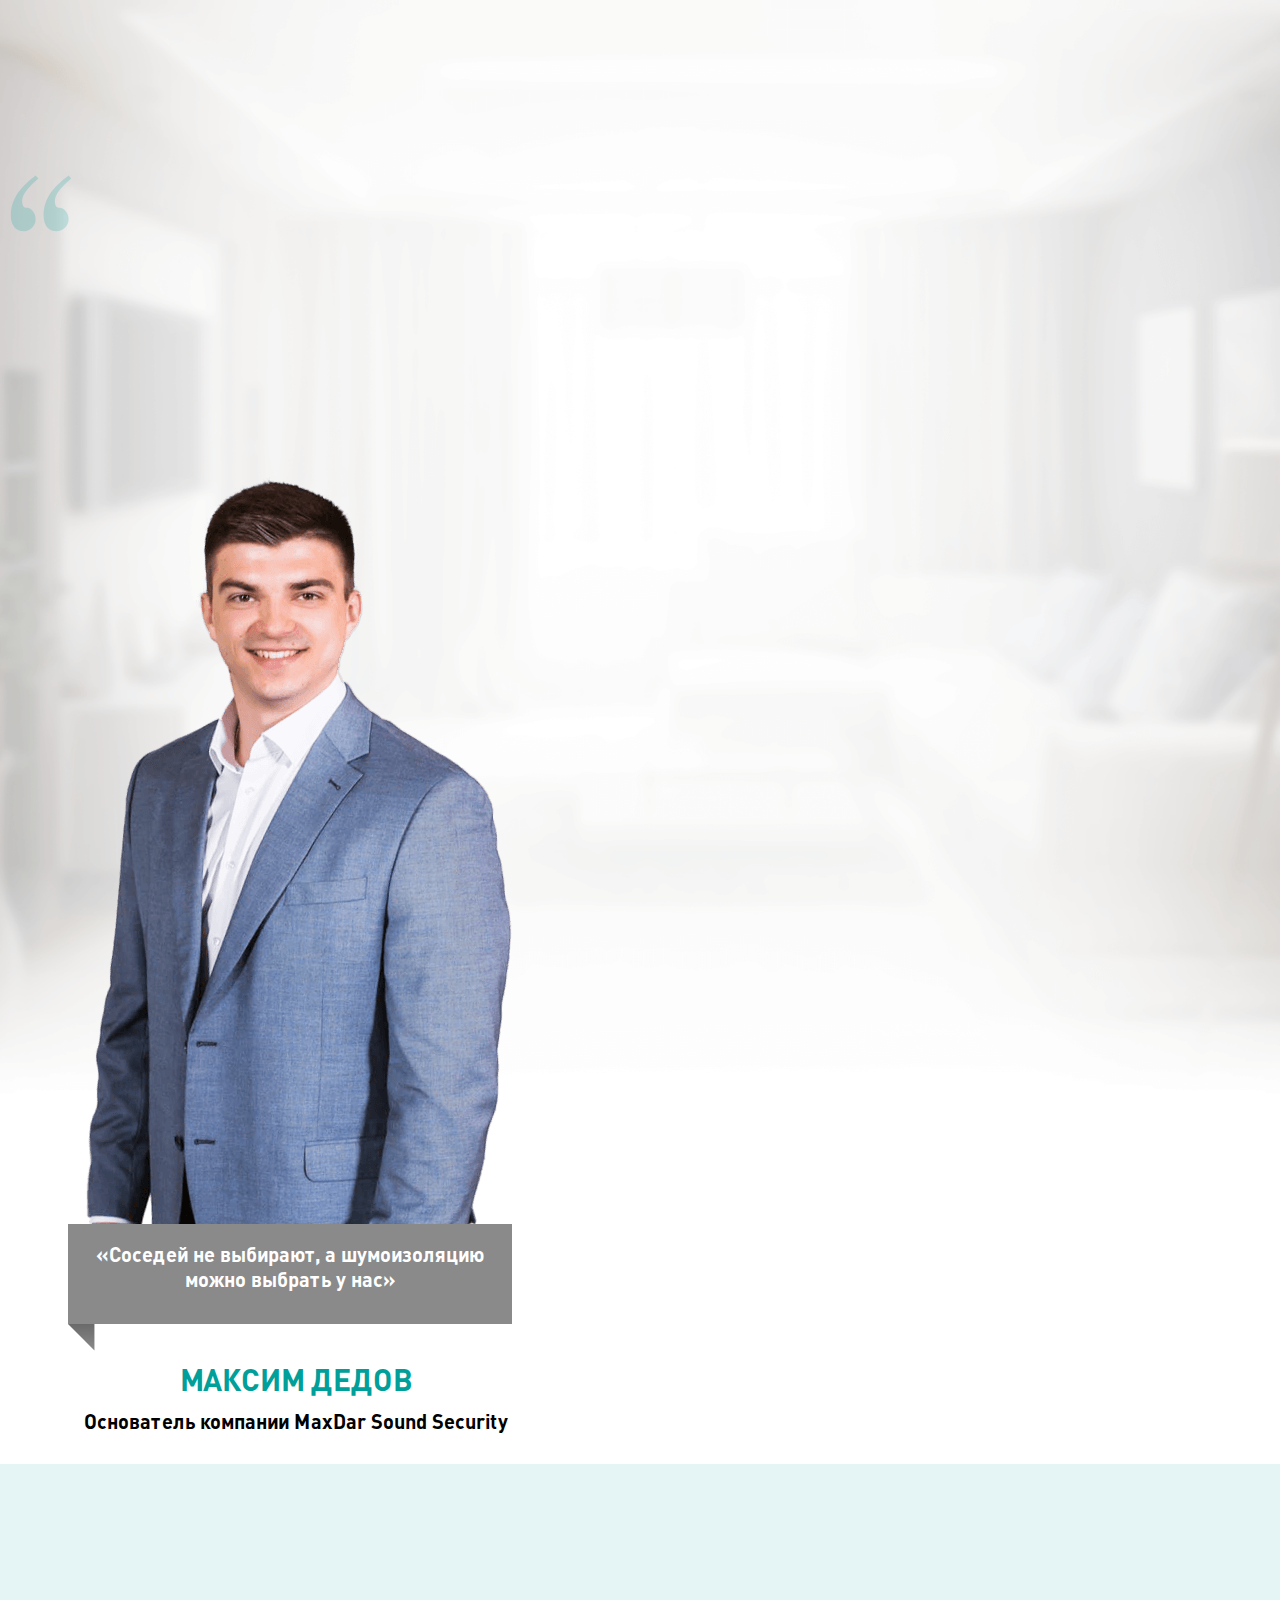
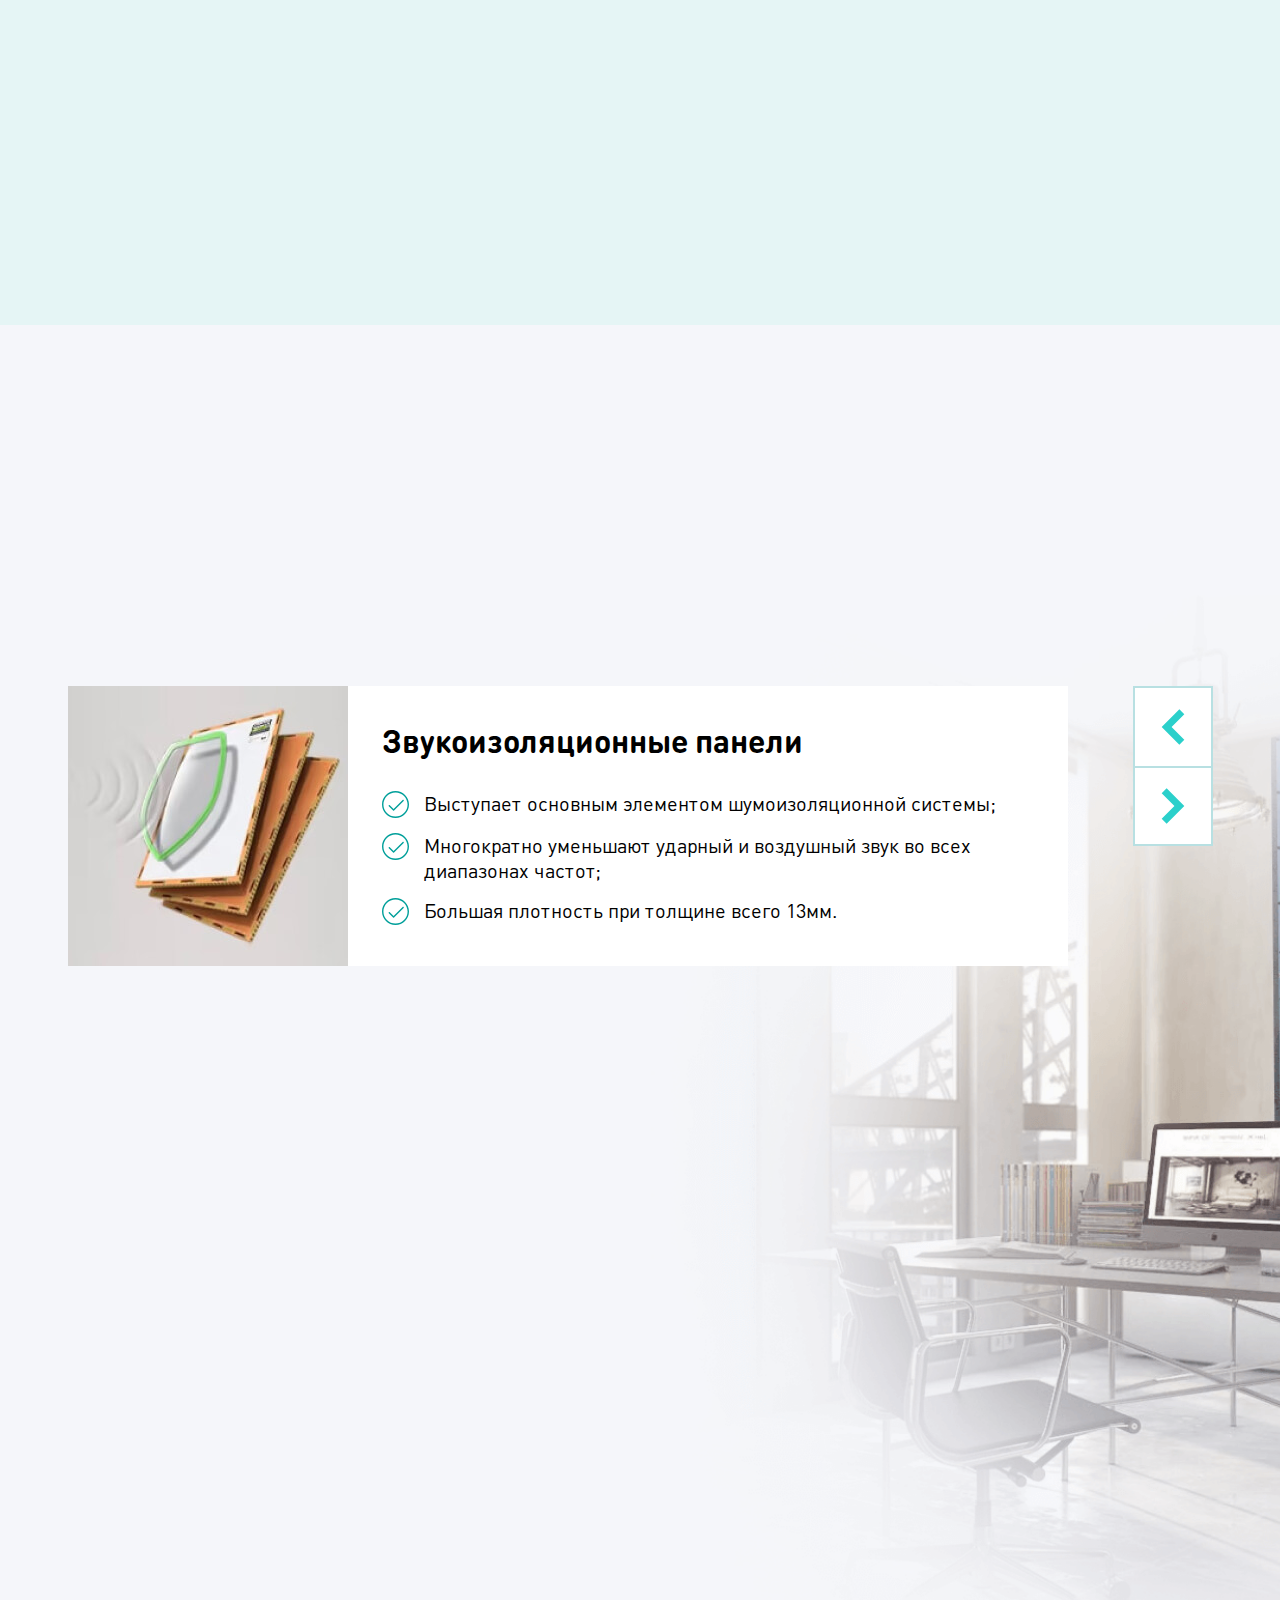
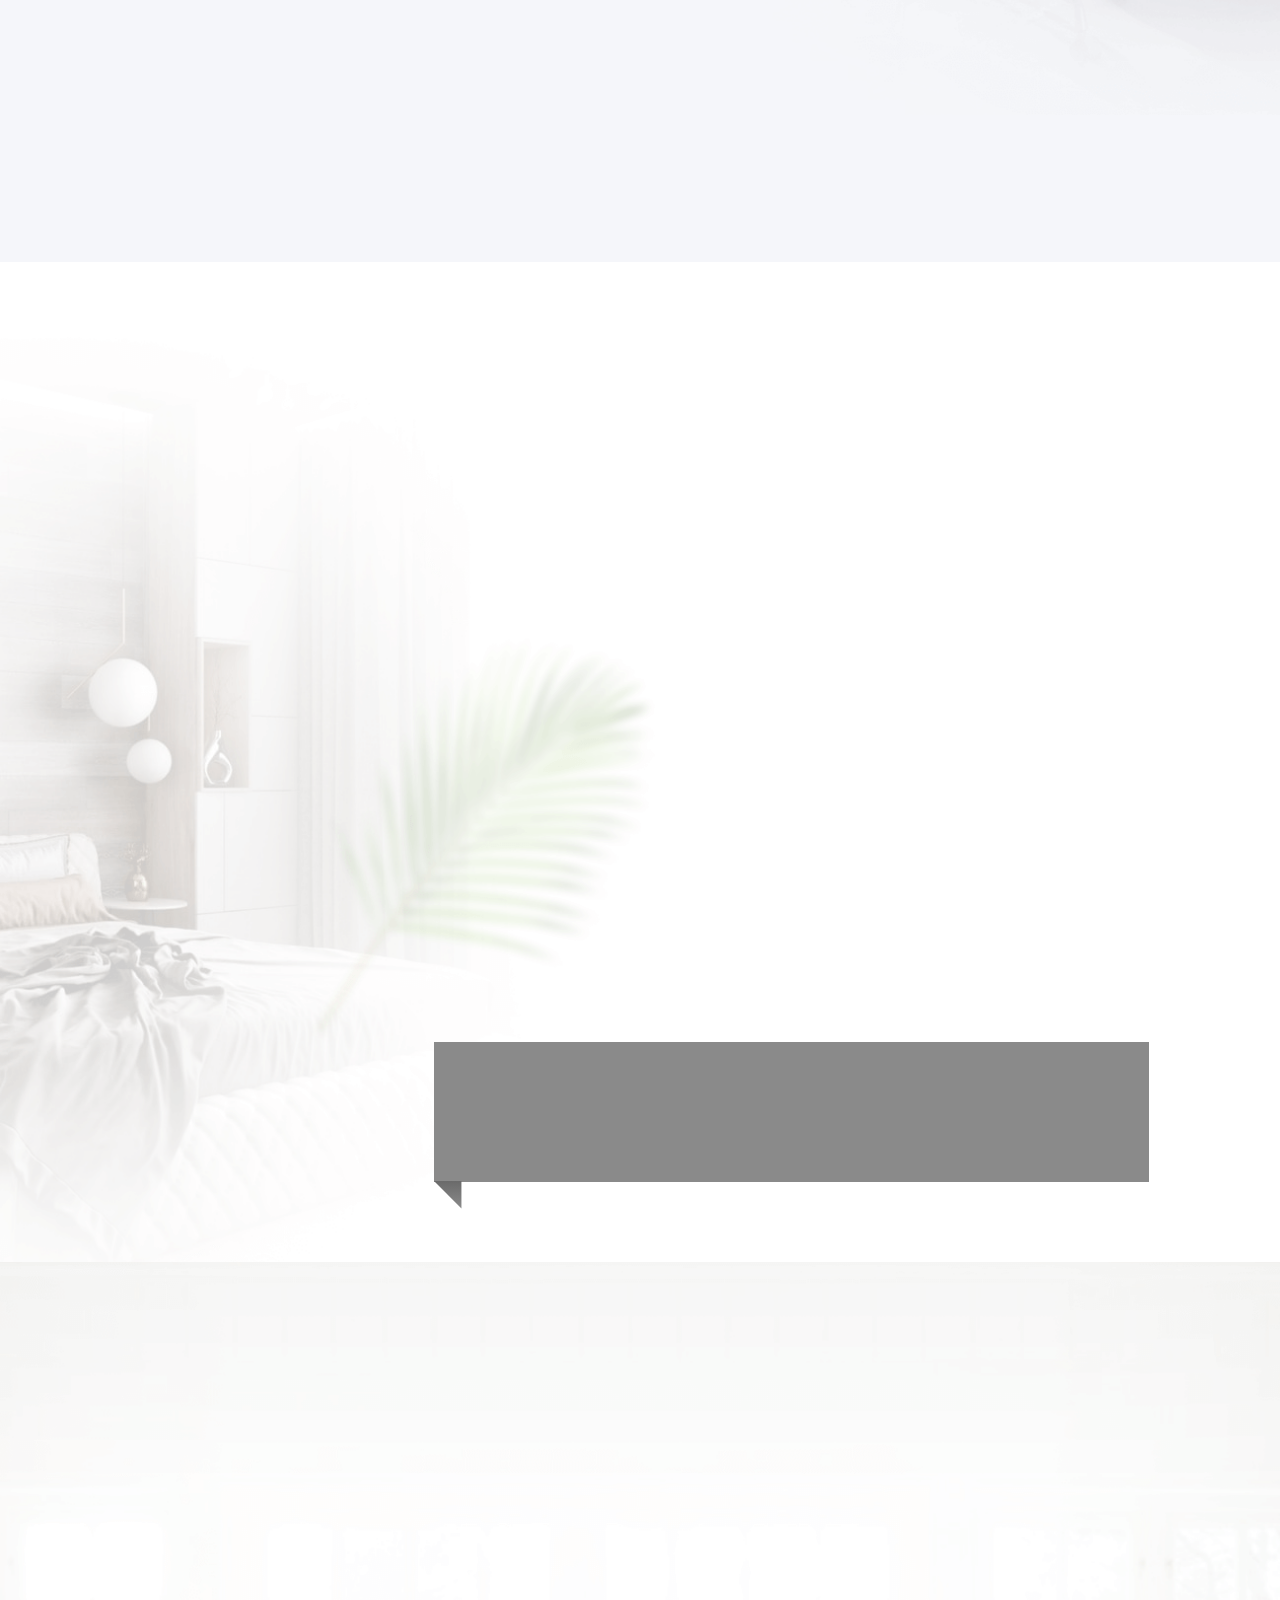
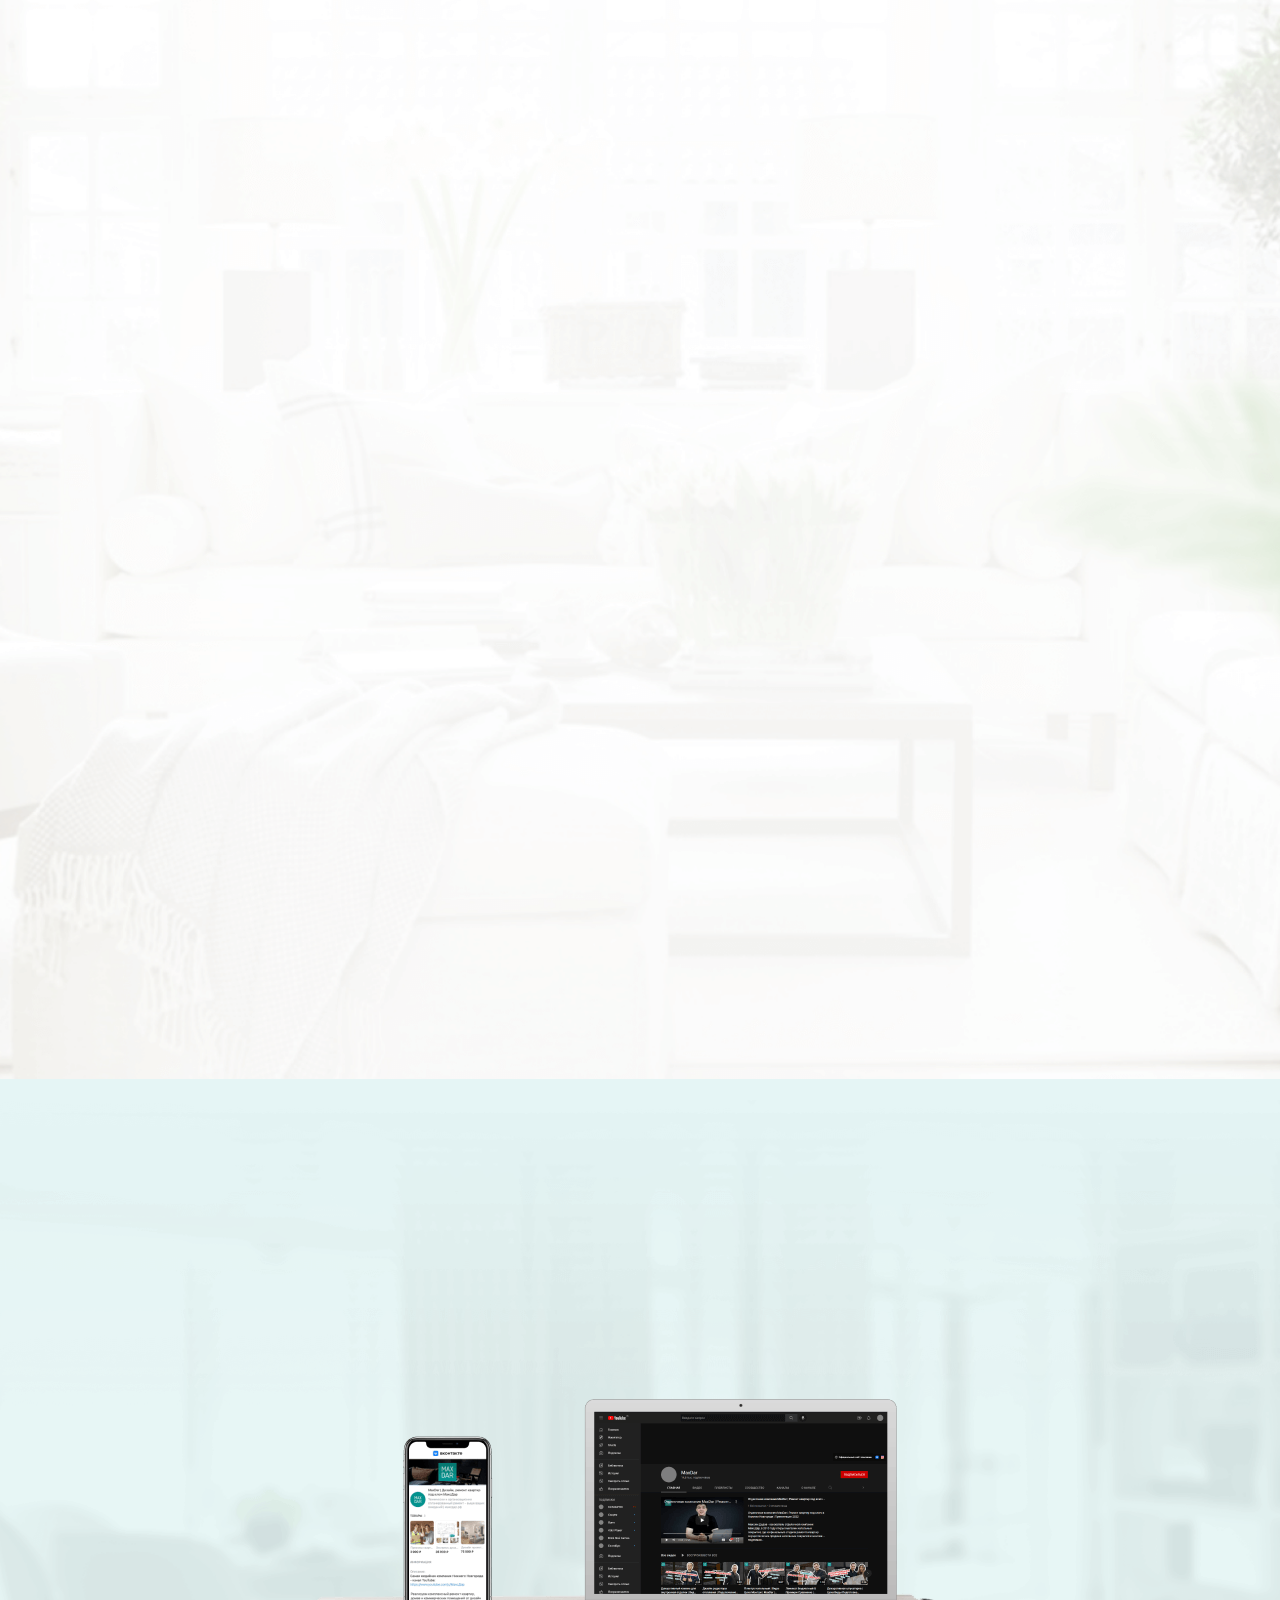
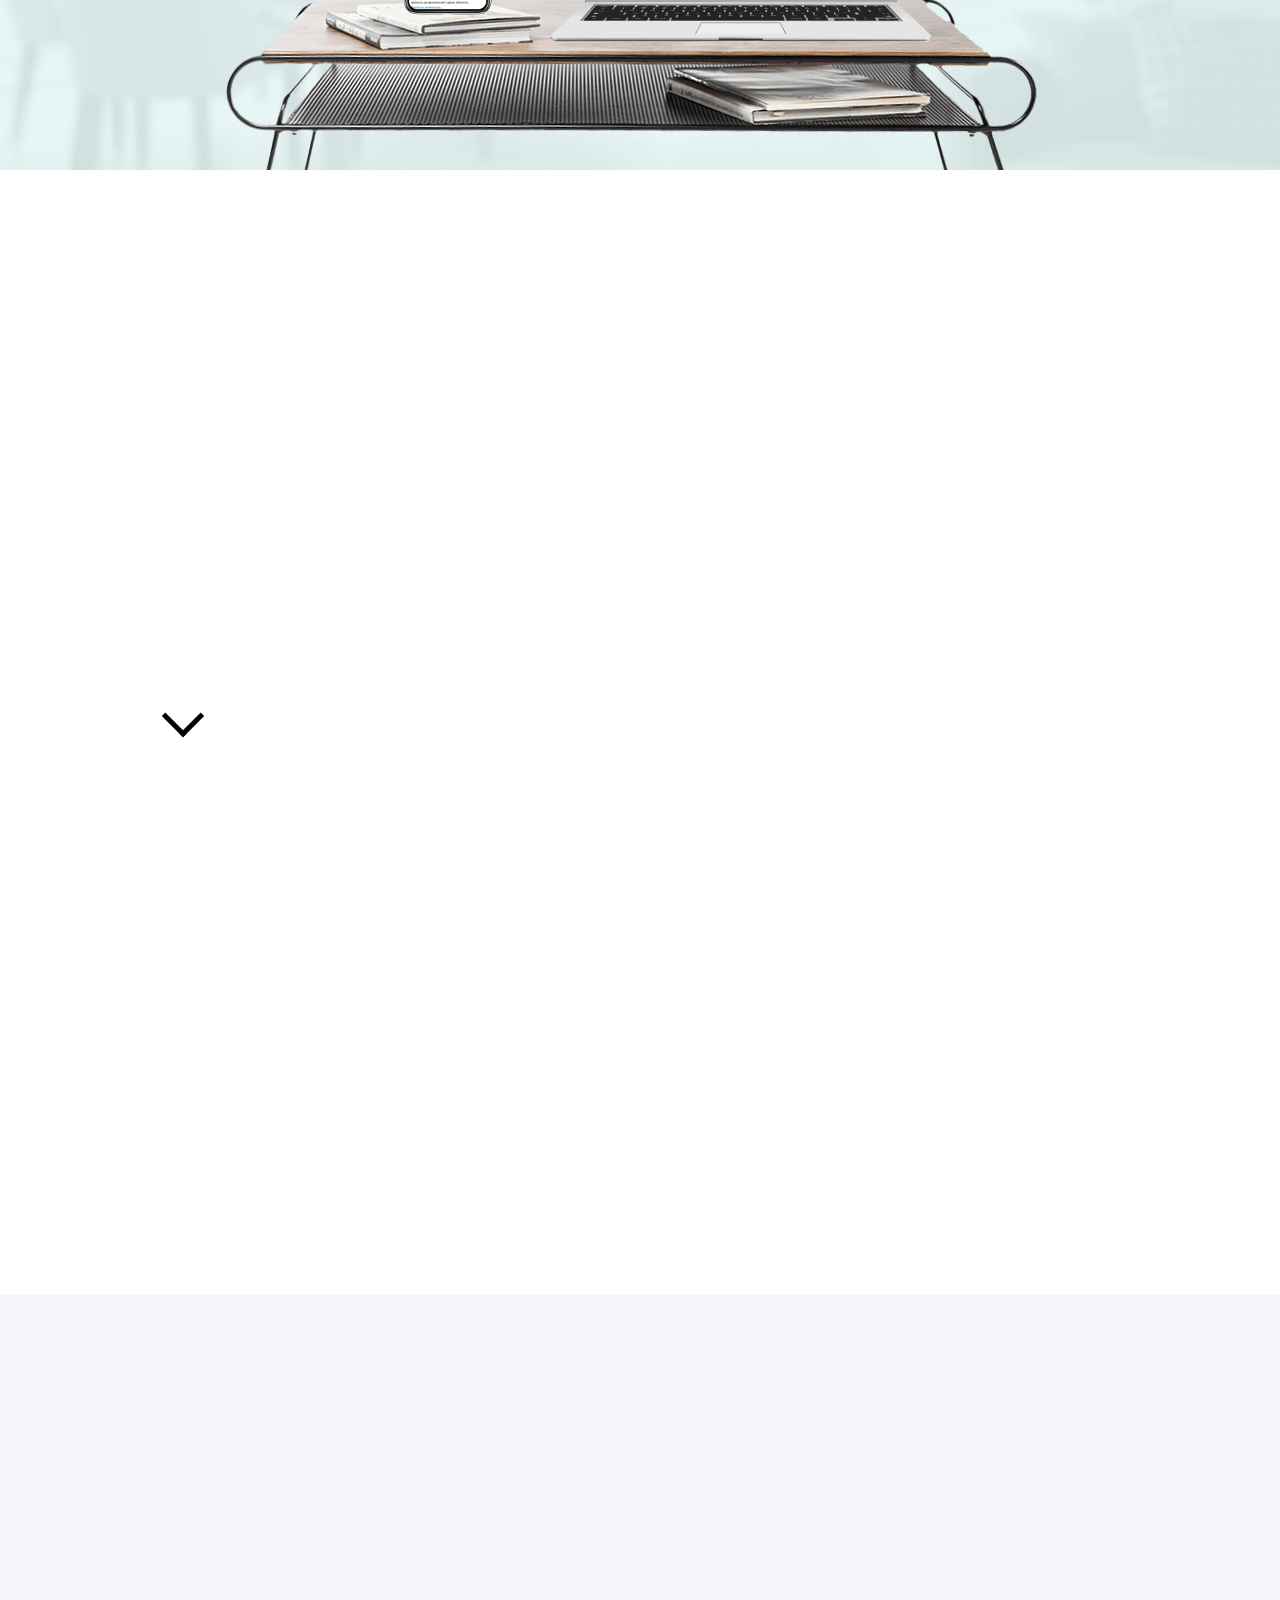
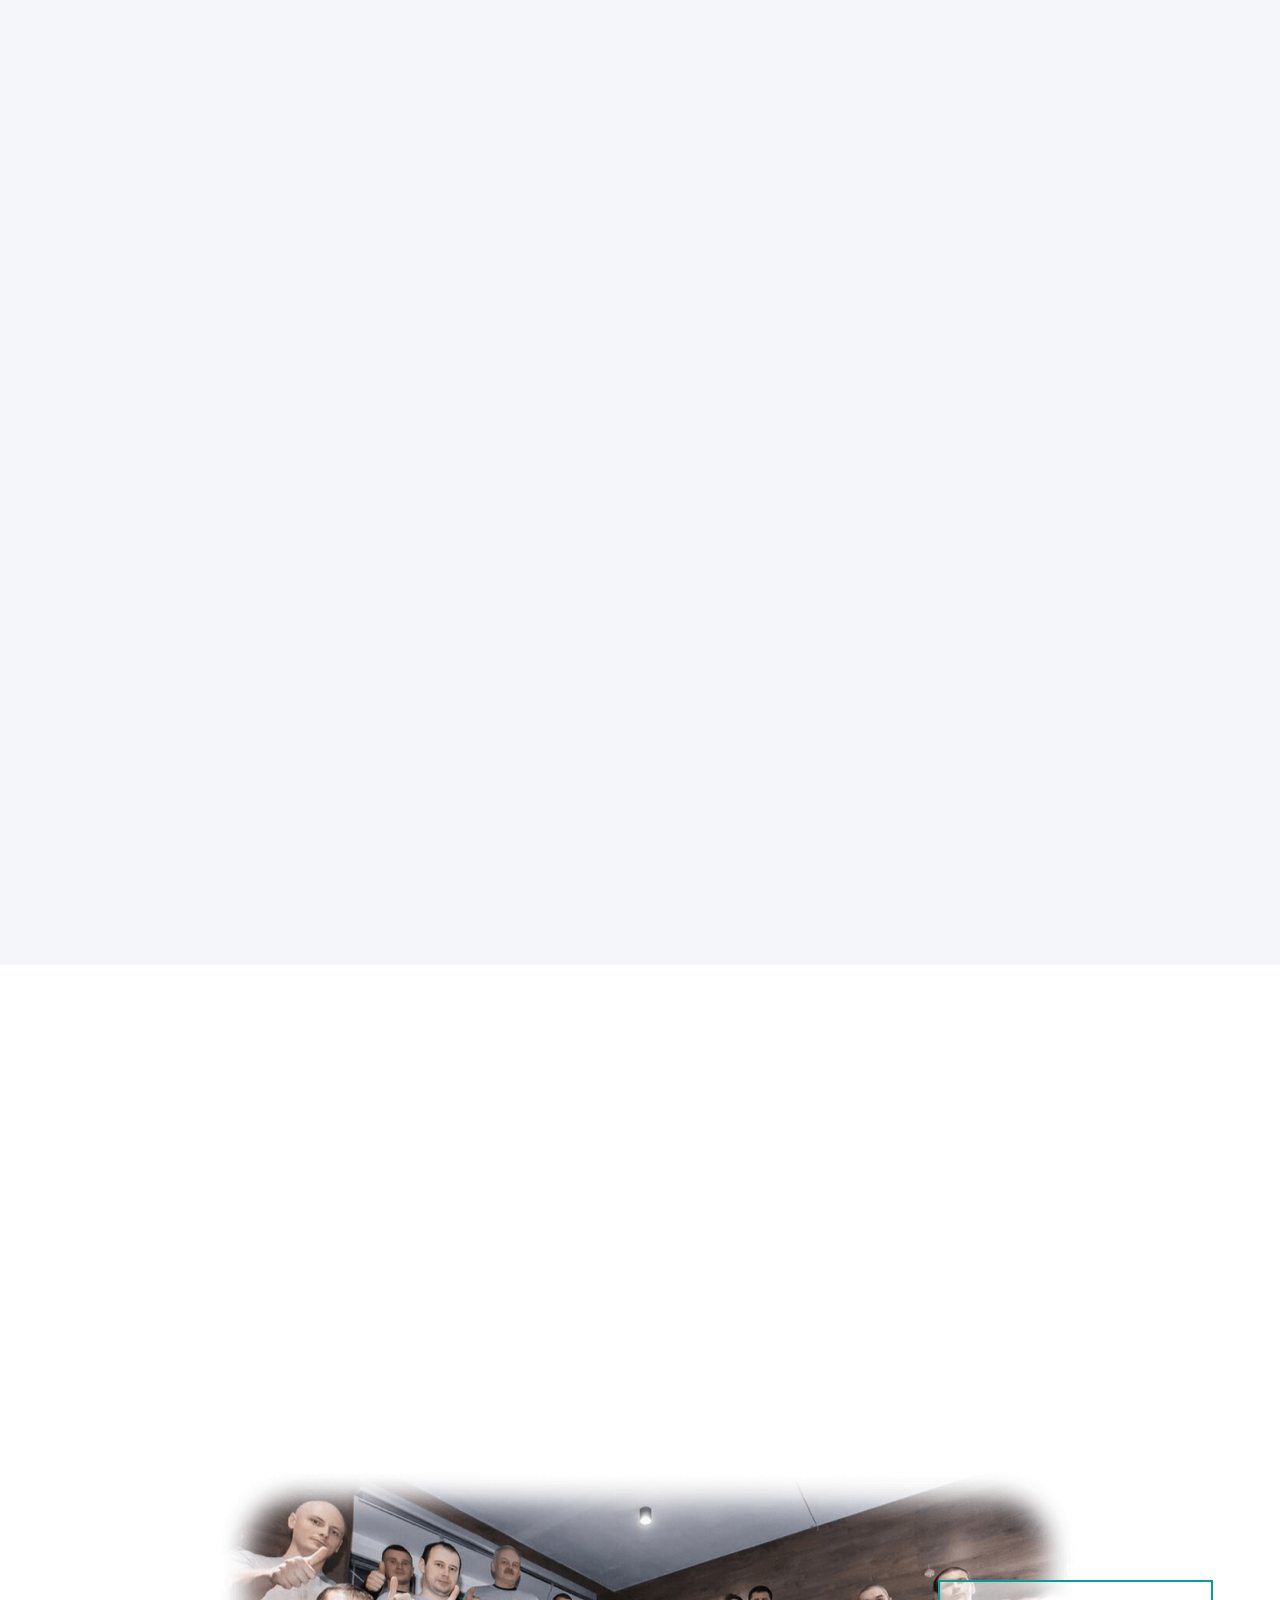
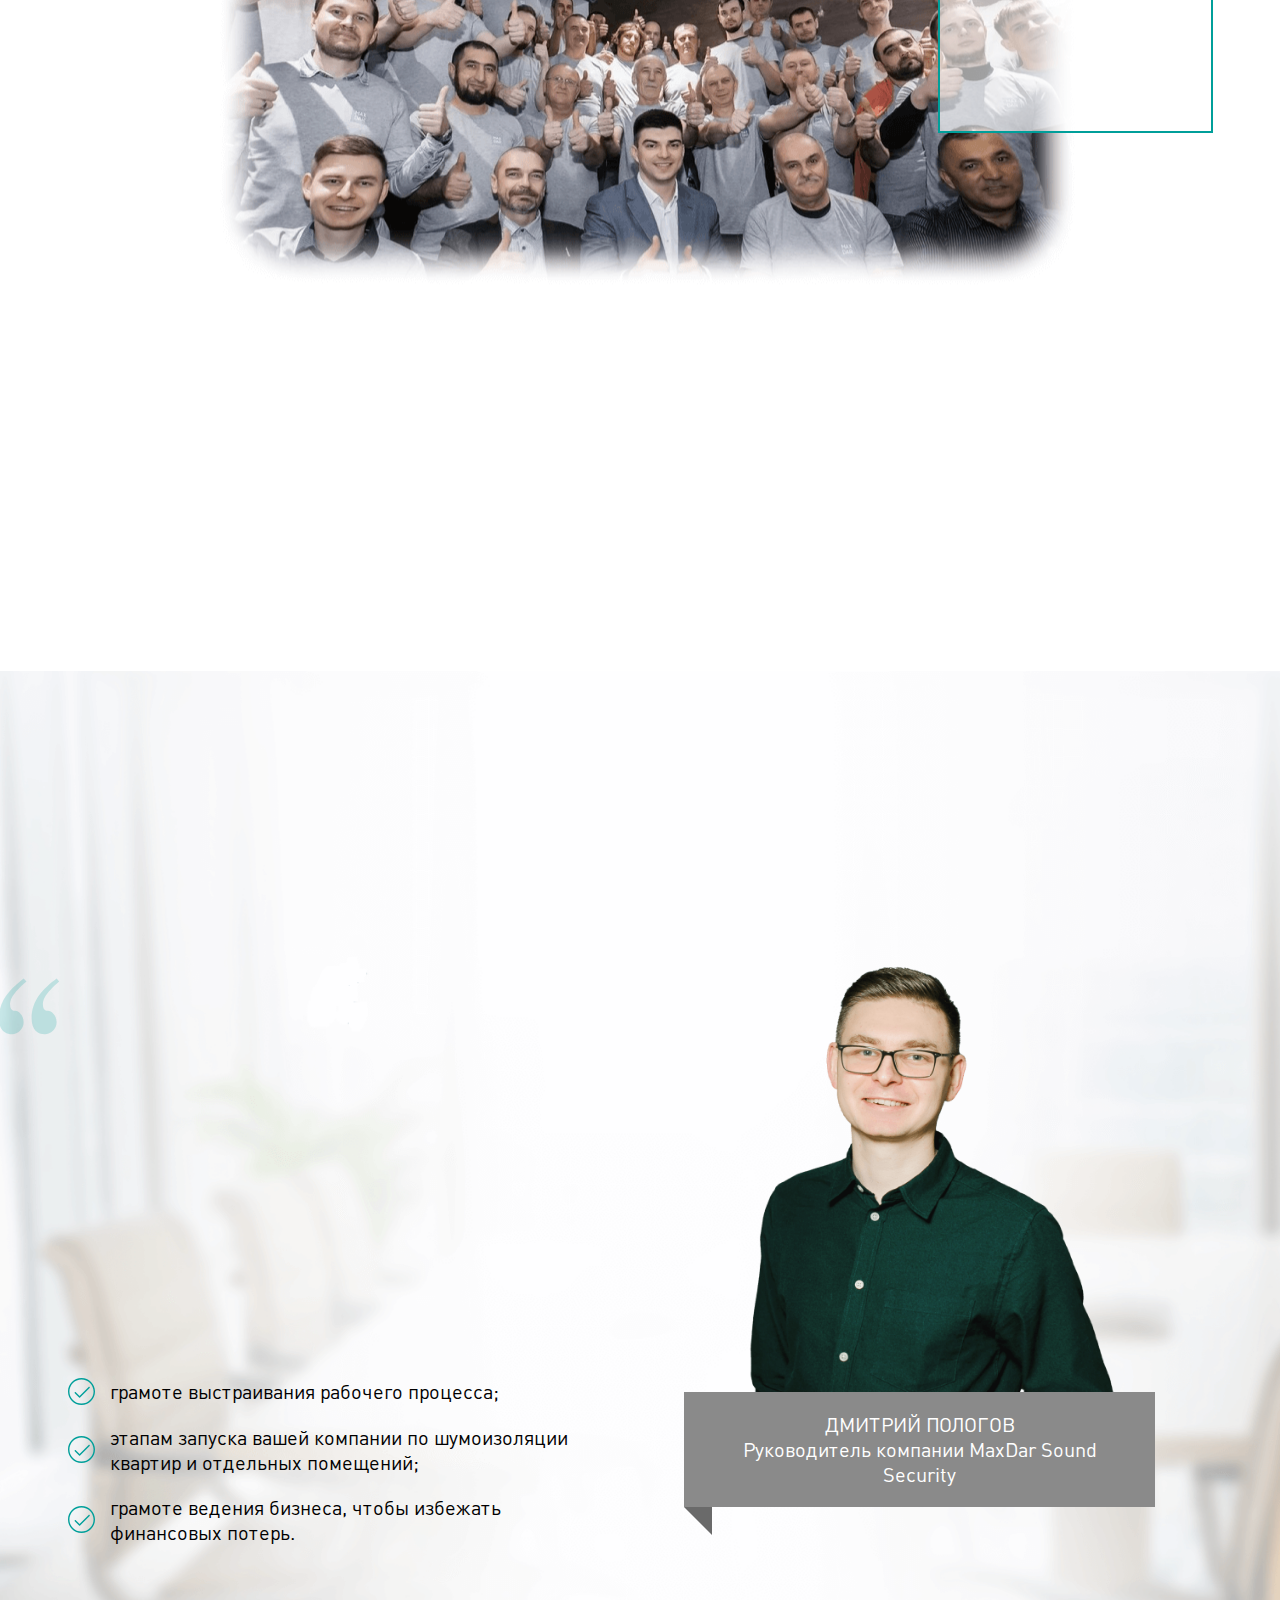
==== commit de9217a8: "changes" ====
--- a/index.html
+++ b/index.html
@@ -9,10 +9,10 @@
       content="Полный спектр услуг по шумоизоляции квартир"
     />
     <link rel="preconnect" href="https://fonts.googleapis.com" />
-    
+
     <link rel="preconnect" href="https://fonts.gstatic.com" crossorigin />
     <link rel="shortcut icon" href="#" type="image/x-icon" />
-  
+
     <link
       href="https://fonts.googleapis.com/css2?family=Bebas+Neue&family=Montserrat:ital,wght@0,600;0,700;1,400;1,500&display=swap"
       rel="stylesheet"
@@ -22,7 +22,7 @@
     <link rel="stylesheet" href="css/style.css" />
     <link rel="stylesheet" href="css/modal.css" />
     <link rel="stylesheet" href="css/formStyle.css" />
-    <link rel="stylesheet" href="./css/animate.css" />
+    <link rel="stylesheet" href="css/animate.css" />
 
     <title>MaxDar</title>
   </head>
@@ -30,7 +30,7 @@
     <div class="wrapper">
       <header class="header">
         <div class="container">
-          <div class="header__body">
+          <div class="header__body wow bounceIn">
             <div class="header__content">
               <div class="header__logo">
                 <img src="./img/header/logo.svg" alt="logo" />
@@ -60,20 +60,20 @@
       <div class="page__content">
         <main class="main__content ">
           <div class="container">
-            <h1 class="main__title title" >
+            <h1 class="main__title title wow fadeInLeft">
               Проектирование и&nbsp;реализация шумоизоляционных решений
               по&nbsp;франшизе MaxDar Sound Security
             </h1>
-            <h3 class="main__subtitle subtitle">
+            <h3 class="main__subtitle subtitle  wow fadeInLeft">
               с чистой прибылью <span>от 300 000 рублей и выше</span>
             </h3>
-            <p class="main__descr">
+            <p class="main__descr  wow fadeInLeft">
               Откройте павильон в&nbsp;торговом центре, чтобы зарабатывать
               <span>до 300 000 ₽ ежемесячно</span><br />
               на&nbsp;комплексной шумоизоляции зданий для корпоративных
               и&nbsp;частных клиентов
             </p>
-            <div class="main__list">
+            <div class="main__list  wow fadeInLeft">
               <div class="main__item">
                 <div class="main__item-icon">
                   <img src="./img/main/01.svg" alt="icon" />
@@ -102,7 +102,51 @@
                 </p>
               </div>
             </div>
-            <div class="main__form">
+            <div class="main__slider">
+              <div class="slider-flex">
+                <div class="slider-track">
+                  <div class="slide-list slide-active">
+                    <div class="main__item">
+                      <div class="main__item-icon">
+                        <img src="./img/main/01.svg" alt="icon" />
+                      </div>
+                      <p class="main__item-descr">
+                        Особые условия на&nbsp;оптовые заказы
+                        от&nbsp;поставщиков SoundGuard и&nbsp;Acoustic Group
+                      </p>
+                    </div>
+                  </div>
+                  <div class="slide-list">
+                    <div class="main__item">
+                      <div class="main__item-icon">
+                        <img src="./img/main/02.svg" alt="icon" />
+                      </div>
+                      <p class="main__item-descr">
+                        Очное 5-дневное обучение в&nbsp;Нижнем Новгороде
+                        по&nbsp;готовой методике
+                      </p>
+                    </div>
+                  </div>
+                  <div class="slide-list">
+                    <div class="main__item">
+                      <div class="main__item-icon">
+                        <img src="./img/main/03.svg" alt="icon" />
+                      </div>
+                      <p class="main__item-descr">
+                        Обучение мастеров-замерщиков и&nbsp;передача обучающих
+                        материалов (чек-листы, видеоуроки, инструкции)
+                      </p>
+                    </div>
+                  </div>
+                </div>
+              </div>
+              <div class="slide-dots">
+                <span class="slide-dot slide-active"></span>
+                <span class="slide-dot"></span>
+                <span class="slide-dot"></span>
+              </div>
+            </div>
+            <div class="main__form wow bounceInUp">
               <form action="" class="form top-form">
                 <h3 class="form__title">
                   Получите доступ к PDF-презентации и узнайте больше
@@ -202,10 +246,10 @@
         </main>
         <section class="section__model">
           <div class="container">
-            <h2 class="section__title ">
-              <span>Бизнес-модель по&nbsp;франшизе MaxDar Sound Security</span>
+            <h2 class="section__title wow fadeInUp ">
+              <span >Бизнес-модель по&nbsp;франшизе MaxDar Sound Security</span>
             </h2>
-            <p class="model__descr">
+            <p class="model__descr wow fadeInUp ">
               По&nbsp;франшизе MaxDar Sound Security предусмотрена
               бизнес-модель, в&nbsp;рамках которой предлагается полный спектр
               услуг по&nbsp;шумоизоляции&nbsp;&mdash; от&nbsp;выездного замера
@@ -215,9 +259,9 @@
               все необходимые материалы.
             </p>
             <div class="model__content">
-              <div class="model__item">
-                <div class="model__first-descr">
-                  <p>
+              <div class="model__item wow fadeInLeft">
+                <div class="model__first-descr ">
+                  <p >
                     Торговая точка представляет собой розничный магазин
                     в&nbsp;строительном торговом центре, именно здесь
                     концентрируется основной поток клиентов.
@@ -229,7 +273,7 @@
                   class="modal__vector"
                 />
               </div>
-              <div class="model__item">
+              <div class="model__item  wow fadeInRight">
                 <div class="model__first-descr">
                   <p>
                     Для увеличения объёма продаж параллельно
@@ -245,7 +289,7 @@
                 />
               </div>
             </div>
-            <div class="model__photos">
+            <div class="model__photos wow bounceInUp">
               <img
                 src="./img/model/chair.png"
                 alt="chair"
@@ -258,7 +302,7 @@
                 class="back-laptop"
               />
             </div>
-            <div class="model__tabs">
+            <div class="model__tabs wow fadeInUpBig">
               <div class="model__tabs-title">
                 За&nbsp;услугами обращаются 2&nbsp;категории клиентов:
               </div>
@@ -306,11 +350,11 @@
                 </div>
               </div>
             </div>
-            <p class="model__subdescr">
+            <p class="model__subdescr wow fadeInLeft">
               Бизнес-модель компании по&nbsp;шумоизоляции помещений отличается
               от&nbsp;развития отделочного бизнеса. При данном формате:
             </p>
-            <div class="model__list">
+            <div class="model__list wow fadeInLeft">
               <div class="model__elem">
                 <img
                   src="./img/model/icon.svg"
@@ -351,10 +395,10 @@
         </section>
         <section class="section__init">
           <div class="container">
-            <div class="init__title">
+            <div class="init__title wow fadeInLeft">
               MaxDar Sound Security <span>в цифрах</span>:
             </div>
-            <div class="init__list">
+            <div class="init__list wow fadeInLeft">
               <div class="init__item">
                 <p class="top__descr">Ежемесячная средняя выручка:</p>
                 <p class="bottom__descr">1&nbsp;200&nbsp;000 рублей</p>
@@ -373,14 +417,14 @@
         <section class="section__readiness">
           <div class="container">
             <div class="readiness__body">
-              <h2 class="readiness__title section__title">
+              <h2 class="readiness__title section__title wow fadeInLeft">
                 Готовность жителей городов инвестировать
                 <span
                   >от&nbsp;200&nbsp;000 рублей на&nbsp;шумоизоляцию своего
                   жилья</span
                 >
               </h2>
-              <p class="readiness__descr">
+              <p class="readiness__descr wow fadeInLeft">
                 Многие владельцы квартир сталкивались с&nbsp;проблемой слабой
                 шумоизоляции. Если кто-то отмечает день рождения, делает ремонт
                 или бегают дети, то&nbsp;об&nbsp;этом становится известно всем
@@ -388,7 +432,7 @@
                 полноценному отдыху и&nbsp;снятию напряжения, вызывает нервное
                 истощение.
               </p>
-              <div class="readiness__content">
+              <div class="readiness__content wow fadeInLeft">
                 <div class="readiness__human">
                   <h3 class="human__title">
                     Для человека нормальным считается звуковое давление
@@ -402,7 +446,7 @@
                     на&nbsp;человека.
                   </p>
                 </div>
-                <div class="readiness__slider">
+                <div class="readiness__slider wow fadeInUp">
                   <div class="slider__container">
                     <div class="slider__track">
                       <div class="readiness__slider-content">
@@ -476,7 +520,7 @@
                     </div>
                   </div>
                 </div>
-                <div class="readiness__quality">
+                <div class="readiness__quality wow fadeInUp">
                   <h3 class="human__title quality__title">
                     Качественная звукоизоляция решает проблему
                     <span>практически любого шума</span>
@@ -489,7 +533,7 @@
                     наиболее эффективное решение.
                   </p>
                 </div>
-                <div class="main__form">
+                <div class="main__form wow fadeInUp">
                   <form action="" class="form top-form">
                     <h3 class="form__title">
                       Узнайте больше о рынке шумоизоляции в России из
@@ -581,13 +625,13 @@
                 alt="brackets"
                 class="brackets"
               />
-              <h2 class="section__title facts__title">
+              <h2 class="section__title facts__title wow fadeInLeft">
                 <span
                   >Результаты MaxDar Sound Security: в&nbsp;цифрах
                   и&nbsp;фактах</span
                 >
               </h2>
-              <p class="facts__descr">
+              <p class="facts__descr wow fadeInLeft">
                 Я&nbsp;закончил строительный университет
                 и&nbsp;на&nbsp;&laquo;отлично&raquo; защитил магистерскую
                 диссертацию по&nbsp;теме распространения инфразвука. Увлечение
@@ -595,7 +639,7 @@
                 компании в&nbsp;2014 году по&nbsp;отделке помещений, успешно
                 работающей и&nbsp;на&nbsp;сегодняшний день.
               </p>
-              <p class="facts__descr">
+              <p class="facts__descr wow fadeInLeft">
                 В&nbsp;2017 году появилась заявка от&nbsp;действующего клиента
                 по отделочной работе на&nbsp;шумоизоляцию помещения. Стал искать
                 поставщиков, посещал выставки, проводил исследования, общался со
@@ -626,7 +670,7 @@
                     Основатель компании MaxDar Sound Security
                   </div>
                 </div>
-                <div class="facts__parags">
+                <div class="facts__parags wow fadeInRight">
                   <p class="facts__parag facts__descr">
                     Результат не&nbsp;заставил себя долго ждать: было настолько
                     тихо, что по&nbsp;ощущениям все соседи съехали. После
@@ -737,13 +781,13 @@
         <section class="section__company">
           <div class="container">
             <div class="company__body">
-              <p class="company__descr">
+              <p class="company__descr wow fadeInUpBig">
                 Сегодня MaxDar&nbsp;&mdash; это один из&nbsp;самых известных
                 брендов в&nbsp;г. Нижний Новгород, и&nbsp;представлет собой
                 группу компаний, специализирующихся по разным направлениям:
               </p>
               <div class="company__list">
-                <div class="company__item">
+                <div class="company__item wow fadeInLeft">
                   <div class="company__top">
                     <img
                       src="./img/company/01.jpg"
@@ -753,7 +797,7 @@
                   </div>
                   <div class="company__bottom">Отделочная компания</div>
                 </div>
-                <div class="company__item">
+                <div class="company__item wow fadeInLeft">
                   <div class="company__top">
                     <img
                       src="./img/company/02.jpg"
@@ -766,7 +810,7 @@
                     центр
                   </div>
                 </div>
-                <div class="company__item">
+                <div class="company__item wow fadeInUp">
                   <div class="company__top">
                     <img
                       src="./img/company/03.jpg"
@@ -776,7 +820,7 @@
                   </div>
                   <div class="company__bottom">Сеть кофеен</div>
                 </div>
-                <div class="company__item">
+                <div class="company__item wow fadeInRight">
                   <div class="company__top">
                     <img
                       src="./img/company/04.jpg"
@@ -788,7 +832,7 @@
                     Компания электромонтажных работ
                   </div>
                 </div>
-                <div class="company__item">
+                <div class="company__item wow fadeInRight">
                   <div class="company__top">
                     <img
                       src="./img/company/05.jpg"
@@ -805,13 +849,13 @@
         <section class="section__sales">
           <div class="container">
             <div class="section__body">
-              <h2 class="section__title">
+              <h2 class="section__title wow fadeInLeft">
                 <span class="first__title"
                   >Продажа шумоизоляционных материалов</span
                 >
                 <span>оптом и в розницу</span>
               </h2>
-              <p class="section__subtitle">
+              <p class="section__subtitle wow fadeInLeft">
                 В&nbsp;компании MaxDar Sound Security проводится закупка только
                 экологичных и&nbsp;безопасных для здоровья человека материалов:
               </p>
@@ -834,7 +878,8 @@
                               class="facts__icon"
                             />
                             <p class="facts__item-descr">
-                              Выступает основным элементом шумоизоляционной системы;
+                              Выступает основным элементом шумоизоляционной
+                              системы;
                             </p>
                           </div>
                           <div class="facts__item">
@@ -844,7 +889,8 @@
                               class="facts__icon"
                             />
                             <p class="facts__item-descr">
-                              Многократно уменьшают ударный и воздушный звук во всех диапазонах частот;
+                              Многократно уменьшают ударный и воздушный звук во
+                              всех диапазонах частот;
                             </p>
                           </div>
                           <div class="facts__item">
@@ -876,7 +922,8 @@
                               class="facts__icon"
                             />
                             <p class="facts__item-descr">
-                              Профессиональная каучуковая мембрана для всех поверхностей;
+                              Профессиональная каучуковая мембрана для всех
+                              поверхностей;
                             </p>
                           </div>
                           <div class="facts__item">
@@ -896,7 +943,8 @@
                               class="facts__icon"
                             />
                             <p class="facts__item-descr">
-                              Значительно усиливает шумоизоляционный эффект при толщине в 3мм.
+                              Значительно усиливает шумоизоляционный эффект при
+                              толщине в 3мм.
                             </p>
                           </div>
                         </div>
@@ -918,7 +966,8 @@
                               class="facts__icon"
                             />
                             <p class="facts__item-descr">
-                              Внутренний поглощающий слой в каркасных конструкциях;
+                              Внутренний поглощающий слой в каркасных
+                              конструкциях;
                             </p>
                           </div>
                           <div class="facts__item">
@@ -928,7 +977,8 @@
                               class="facts__icon"
                             />
                             <p class="facts__item-descr">
-                              Хаотичное расположение волокон обеспечивает высокие звукопоглощающие свойства.
+                              Хаотичное расположение волокон обеспечивает
+                              высокие звукопоглощающие свойства.
                             </p>
                           </div>
                         </div>
@@ -975,7 +1025,8 @@
                               class="facts__icon"
                             />
                             <p class="facts__item-descr">
-                              Выполняет роль виброразвязки металлического каркаса и базовой поверхности;
+                              Выполняет роль виброразвязки металлического
+                              каркаса и базовой поверхности;
                             </p>
                           </div>
                           <div class="facts__item">
@@ -985,10 +1036,10 @@
                               class="facts__icon"
                             />
                             <p class="facts__item-descr">
-                              Основной элемент для гашения ударных и структурных шумов;
+                              Основной элемент для гашения ударных и структурных
+                              шумов;
                             </p>
                           </div>
-                          
                         </div>
                       </div>
                     </div>
@@ -1008,7 +1059,8 @@
                               class="facts__icon"
                             />
                             <p class="facts__item-descr">
-                              Виброразвязка с несущими стенами и потолком от конструкции звукоизоляции;
+                              Виброразвязка с несущими стенами и потолком от
+                              конструкции звукоизоляции;
                             </p>
                           </div>
                           <div class="facts__item">
@@ -1102,10 +1154,10 @@
                   </div>
                 </div>
               </div>
-              <h3 class="sales__certificate">
+              <h3 class="sales__certificate wow fadeInLeft">
                 На каждый товар оформлен <span>сертификат качества:</span>
               </h3>
-              <div class="certificate__list">
+              <div class="certificate__list wow fadeInUp">
                 <div class="certificate__item">
                   <img
                     src="./img/sales/first.jpg"
@@ -1133,7 +1185,7 @@
                   <h5 class="certificate__title">Гигиенический сертификат</h5>
                 </div>
               </div>
-              <div class="main__form">
+              <div class="main__form wow fadeInUp">
                 <form action="" class="form top-form">
                   <h3 class="form__title">
                     Присоединяйтесь к франшизе MaxDar Sound Security
@@ -1215,19 +1267,19 @@
         <section class="section__schema">
           <div class="container">
             <div class="section__body">
-              <h2 class="section__title schema__title">
+              <h2 class="section__title schema__title wow fadeInLeft">
                 <span>Схема оказания услуг по&nbsp;монтажу шумоизоляции</span>
               </h2>
-              <div class="schema__descr">
+              <div class="schema__descr wow fadeInLeft">
                 За&nbsp;5&nbsp;лет работы были сформулированы и&nbsp;проверены
                 необходимые этапы реализации проектов, обеспечивающих выполнение
                 обязательств компании перед клиентом.
               </div>
-              <h4 class="schema__subtitle">
+              <h4 class="schema__subtitle wow fadeInUp">
                 Взаимодействие с заказчиком будет происходить
                 <span>в 4 этапа:</span>
               </h4>
-              <div class="schema__stages">
+              <div class="schema__stages wow fadeInUpBig">
                 <div class="stages__tabs">
                   <div class="stages__circle" id="tab_01">
                     <div class="stages__tab">1</div>
@@ -1324,7 +1376,7 @@
                 </div>
               </div>
               <div class="model__item stages__item">
-                <div class="stages__descr">
+                <div class="stages__descr wow fadeInLeft">
                   <p>
                     Головная компания передаёт все необходимые материалы: общие
                     правила общения с&nbsp;клиентами, скрипты продаж для
@@ -1344,16 +1396,16 @@
         <section class="section__work">
           <div class="container">
             <div class="work__body">
-              <h2 class="section__title">
+              <h2 class="section__title wow fadeInLeft">
                 <span class="first__title"
                   >Компания провела более 500 монтажей</span
                 >
                 <span>звукоизоляционных систем</span>
               </h2>
-              <p class="work__descr">
+              <p class="work__descr wow fadeInLeft">
                 Показательные проекты MaxDar Sound Security
               </p>
-              <div class="work__main-tab">
+              <div class="work__main-tab wow fadeInUp">
                 <div class="work__tabs">
                   <div class="work__tab active">ЖК Анкудиновский Парк</div>
                   <div class="work__tab">ЖК Маршал Град</div>
@@ -1655,7 +1707,7 @@
                   </div>
                 </div>
               </div>
-              <div class="work__adaptive-tabs">
+              <div class="work__adaptive-tabs wow fadeInUp">
                 <div class="work__adaptive-item">
                   <input type="checkbox" class="faq-input" id="faq_1" />
                   <label class="work__adaptive-tab" for="faq_1"
@@ -1966,18 +2018,18 @@
         <section class="section__socials">
           <div class="container">
             <div class="socials__body">
-              <h2 class="section__title socials__title">
+              <h2 class="section__title socials__title wow fadeInLeft">
                 Честны и&nbsp;открыты с&nbsp;вами
               </h2>
-              <p class="socials__descr">
+              <p class="socials__descr wow fadeInLeft">
                 Компания активно ведёт аккаунты в&nbsp;социальных сетях,
                 размещает информативный контент на&nbsp;сторонних площадках для
                 повышения лояльности потенциальных заказчиков и&nbsp;увеличения
                 клиентской базы.
               </p>
               <div class="socials__block">
-                <div class="socials__item">
-                  <div class="socials__item-title">Telegram-канал</div>
+                <div class="socials__item wow fadeInLeft">
+                  <div class="socials__item-title ">Telegram-канал</div>
                   <ul class="socials__list">
                     <li class="socials__list-item">
                       Фотографии готовых объектов;
@@ -1991,7 +2043,7 @@
                     >Посмотреть портфолио</a
                   >
                 </div>
-                <div class="socials__item">
+                <div class="socials__item wow fadeInRight">
                   <div class="socials__item-title">YouTube</div>
                   <ul class="socials__list">
                     <li class="socials__list-item">
@@ -2020,19 +2072,19 @@
         <section class="section__startup">
           <div class="container">
             <div class="startup__body">
-              <h2 class="section__title">
-                <span class="first__title"
+              <h2 class="section__title wow fadeInLeft">
+                <span class="first__title "
                   >Запуск бизнеса за&nbsp;30&nbsp;дней
                   в&nbsp;5&nbsp;этапов</span
                 ><span>при полноценной поддержке головной компании</span>
               </h2>
-              <p class="startup__descr">
+              <p class="startup__descr wow fadeInLeft">
                 За&nbsp;счёт того, что многие процессы организовываются
                 параллельно, а&nbsp;команда специалистов постоянно консультирует
                 по&nbsp;всем возникающим вопросам и&nbsp;содействует организации
                 бизнеса, открытие компании происходит за&nbsp;1&nbsp;месяц.
               </p>
-              <div class="startup__main">
+              <div class="startup__main wow fadeInUp">
                 <div class="startup__tabs">
                   <div class="startup__tab-item active">
                     <img
@@ -2285,7 +2337,7 @@
                   <div class="startup__number">1 день</div>
                 </div>
               </div>
-              <div class="startup__adaptive">
+              <div class="startup__adaptive wow fadeInUp">
                 <div class="faq__item">
                   <input type="checkbox" class="faq-input" id="faq_01" />
                   <label class="faq-title" for="faq_01"
@@ -2503,7 +2555,7 @@
                   </div>
                 </div>
               </div>
-              <div class="startup__text">
+              <div class="startup__text wow fadeInLeft">
                 Постоянное сопровождение на&nbsp;протяжении каждого этапа
                 подготовки гарантирует запуск бизнеса по&nbsp;оказанию услуг
                 монтажа шумоизоляции в&nbsp;установленные сроки.
@@ -2514,15 +2566,15 @@
         <section class="section__support">
           <div class="container">
             <div class="support__body">
-              <h2 class="section__title">
+              <h2 class="section__title wow fadeInLeft">
                 <span class="first__title">Направления поддержки</span
                 ><span>головной компанией MaxDar Sound Security</span>
               </h2>
-              <p class="support__descr">
+              <p class="support__descr  wow fadeInLeft">
                 Комплексная поддержка команды головной компании гарантирует
                 успешное открытие компании по&nbsp;шумоизоляции.
               </p>
-              <div class="support__main">
+              <div class="support__main  wow fadeInUp">
                 <div class="support__tabs">
                   <div class="support__tab-item active">
                     Организация торговой точки
@@ -2753,7 +2805,7 @@
                   </div>
                 </div>
               </div>
-              <div class="startup__adaptive">
+              <div class="startup__adaptive wow fadeInUp">
                 <div class="faq__item">
                   <input type="checkbox" class="faq-input" id="first" />
                   <label class="faq-title" for="first">
@@ -2925,7 +2977,7 @@
                   </div>
                 </div>
               </div>
-              <div class="main__form">
+              <div class="main__form wow fadeInUp">
                 <form action="" class="form top-form">
                   <h3 class="form__title">
                     Комплексная поддержка экспертов гарантирует успешное
@@ -2995,7 +3047,7 @@
                   <span> Cкачать материалы </span>
                 </button>
               </div>
-              <div class="button__container-click">
+              <div class="button__container-click wow fadeInUp">
                 <div class="main__button">
                   <button class="btn top-btn lowercase">
                     Cкачать материалы
@@ -3008,18 +3060,18 @@
         <section class="section__plan">
           <div class="container">
             <div class="plan__content">
-              <h2 class="section__title">
+              <h2 class="section__title wow fadeInLeft">
                 <span class="first__title"
                   >В 2022 году компания планирует запуск</span
                 ><span> 15 потенциальных партнёров</span>
               </h2>
-              <p class="plan__descr">
+              <p class="plan__descr wow fadeInLeft">
                 Головной офис планирует открыть новые франчайзинговые точки в
                 городах, близких по экономическим, социальным и культурным
                 показателям к г. Нижний Новгород.
               </p>
-              <div class="plan__top">
-                <div class="plan__item">
+              <div class="plan__top wow fadeInUpBig">
+                <div class="plan__item ">
                   <div class="plan__city">Воронеж</div>
                 </div>
                 <div class="plan__item">
@@ -3030,14 +3082,14 @@
                 </div>
               </div>
               <div class="plan__middle">
+                <div class="plan__item wow fadeInUpLeft">
+                  <div class="plan__city">Самара</div>
+                </div>
                 <div class="plan__item">
-                  <div class="plan__city">Самара</div>
-                </div>
-                <div class="plan__item">
-                  <div class="plan__city">Екатеринбург</div>
-                </div>
-              </div>
-              <div class="plan__bottom">
+                  <div class="plan__city wow fadeInUpRight">Екатеринбург</div>
+                </div>
+              </div>
+              <div class="plan__bottom wow fadeInUpButtom">
                 <div class="plan__item">
                   <div class="plan__city">Уфа</div>
                 </div>
@@ -3048,7 +3100,7 @@
                   <div class="plan__city">Челябинск</div>
                 </div>
               </div>
-              <div class="plan__info">
+              <div class="plan__info wow fadeInLeft">
                 <img src="./img/plan/phone-icon.svg" alt="icon" />
                 <p>
                   Команда MaxDar Sound Security большое внимание уделяет
@@ -3064,7 +3116,7 @@
           <div class="client__body">
             <div class="container client__container">
               <div class="client__content">
-                <h2 class="client__title title">
+                <h2 class="client__title title wow fadeInLeft">
                   Полноценное продвижение и&nbsp;формирование базы частных
                   и&nbsp;корпоративных клиентов,
                   <span>заинтересованных в&nbsp;шумоизоляции помещений,</span>
@@ -3072,7 +3124,7 @@
                     >по&nbsp;франшизе MaxDar Sound Security</span
                   >
                 </h2>
-                <div class="client__description">
+                <div class="client__description wow fadeInLeft">
                   <p>
                     Становление компании MaxDar Sound Security&nbsp;&mdash; это
                     совокупность работы всей команды, которая работает
@@ -3123,7 +3175,7 @@
                     грамоте ведения бизнеса, чтобы избежать финансовых потерь.
                   </p>
                 </div>
-                <div class="main__form">
+                <div class="main__form wow fadeInUp">
                   <form action="" class="form top-form">
                     <h3 class="form__title">
                       Комплексная поддержка экспертов гарантирует успешное
@@ -3215,7 +3267,7 @@
           </div>
         </section>
       </div>
-      <footer class="footer">
+      <footer class="footer wow fadeInUp">
         <div class="container">
           <div class="footer__body">
             <div class="footer__first-block">
@@ -3284,7 +3336,6 @@
         </div>
       </footer>
     </div>
-
 
     <div class="popup popup-presentation popup-franchising">
       <div class="popup__wrapper popup-presentation__wrapper">
@@ -3839,18 +3890,16 @@
       </div>
     </div>
 
-    <script src="./js/jquery.min.js"></script>
-    <script src="./js/imask.min.js"></script>
     <script src="./js/wow.min.js"></script>
     <script>
       new WOW().init();
     </script>
+    <script src="./js/jquery.min.js"></script>
+    <script src="./js/imask.min.js"></script>
     <script src="./js/formprocessor.js"></script>
     <script src="./js/main.js"></script>
     <script src="https://cdn.jsdelivr.net/npm/@fancyapps/ui@4.0/dist/fancybox.umd.js"></script>
     <script src="./js/tabs.js"></script>
     <script src="./js/slider.js"></script>
-   
-    
   </body>
 </html>
--- a/css/style.css
+++ b/css/style.css
@@ -50,7 +50,7 @@
   font-family: "DIN Pro", sans-serif;
   -webkit-font-smoothing: antialiased;
   -moz-osx-font-smoothing: grayscale;
-  overflow-x: hidden;
+
 }
 .wrapper {
   min-height: 100%;
@@ -479,6 +479,7 @@
   }
   .main__item-descr {
     font-size: 14px;
+    min-height: 80px;
   }
 }
 
@@ -3224,3 +3225,48 @@
   }
 }
 
+.main__slider {
+  display: none;
+}
+@media (max-width: 600px) {
+  .main__list {
+    display: none;
+  }
+  .main__slider {
+    display: block;
+  }
+  .slider-flex {
+    display: flex;
+    position: relative;
+  }
+  .slider-track {
+    margin: 0 auto;
+  }
+  .slide-list {
+    display: none;
+    transition: opacity 0.3s ease-in-out;
+  }
+  .slide-active {
+    display: block;
+  }
+  .slide-dots {
+    display: flex;
+    justify-content: center;
+    margin-top: 15px;
+    padding-bottom: 20px;
+  }
+  .slide-dot.slide-active {
+    background-color: #000;
+  }
+  .slide-dot {
+    width: 15px;
+    height: 15px;
+    border-radius: 50%;
+    background-color: grey;
+    margin-right: 10px;
+    cursor: pointer;
+  }
+  .slide-dot:last-child {
+    margin-right: 0;
+  }
+}--- a/css/modal.css
+++ b/css/modal.css
@@ -118,7 +118,7 @@
 }
 
 .popup-presentation__title {
-  font-family: "Lato-Bold";
+  font-family: 'Montserrat';
   font-weight: 700;
   font-size: 22px;
   line-height: 33px;
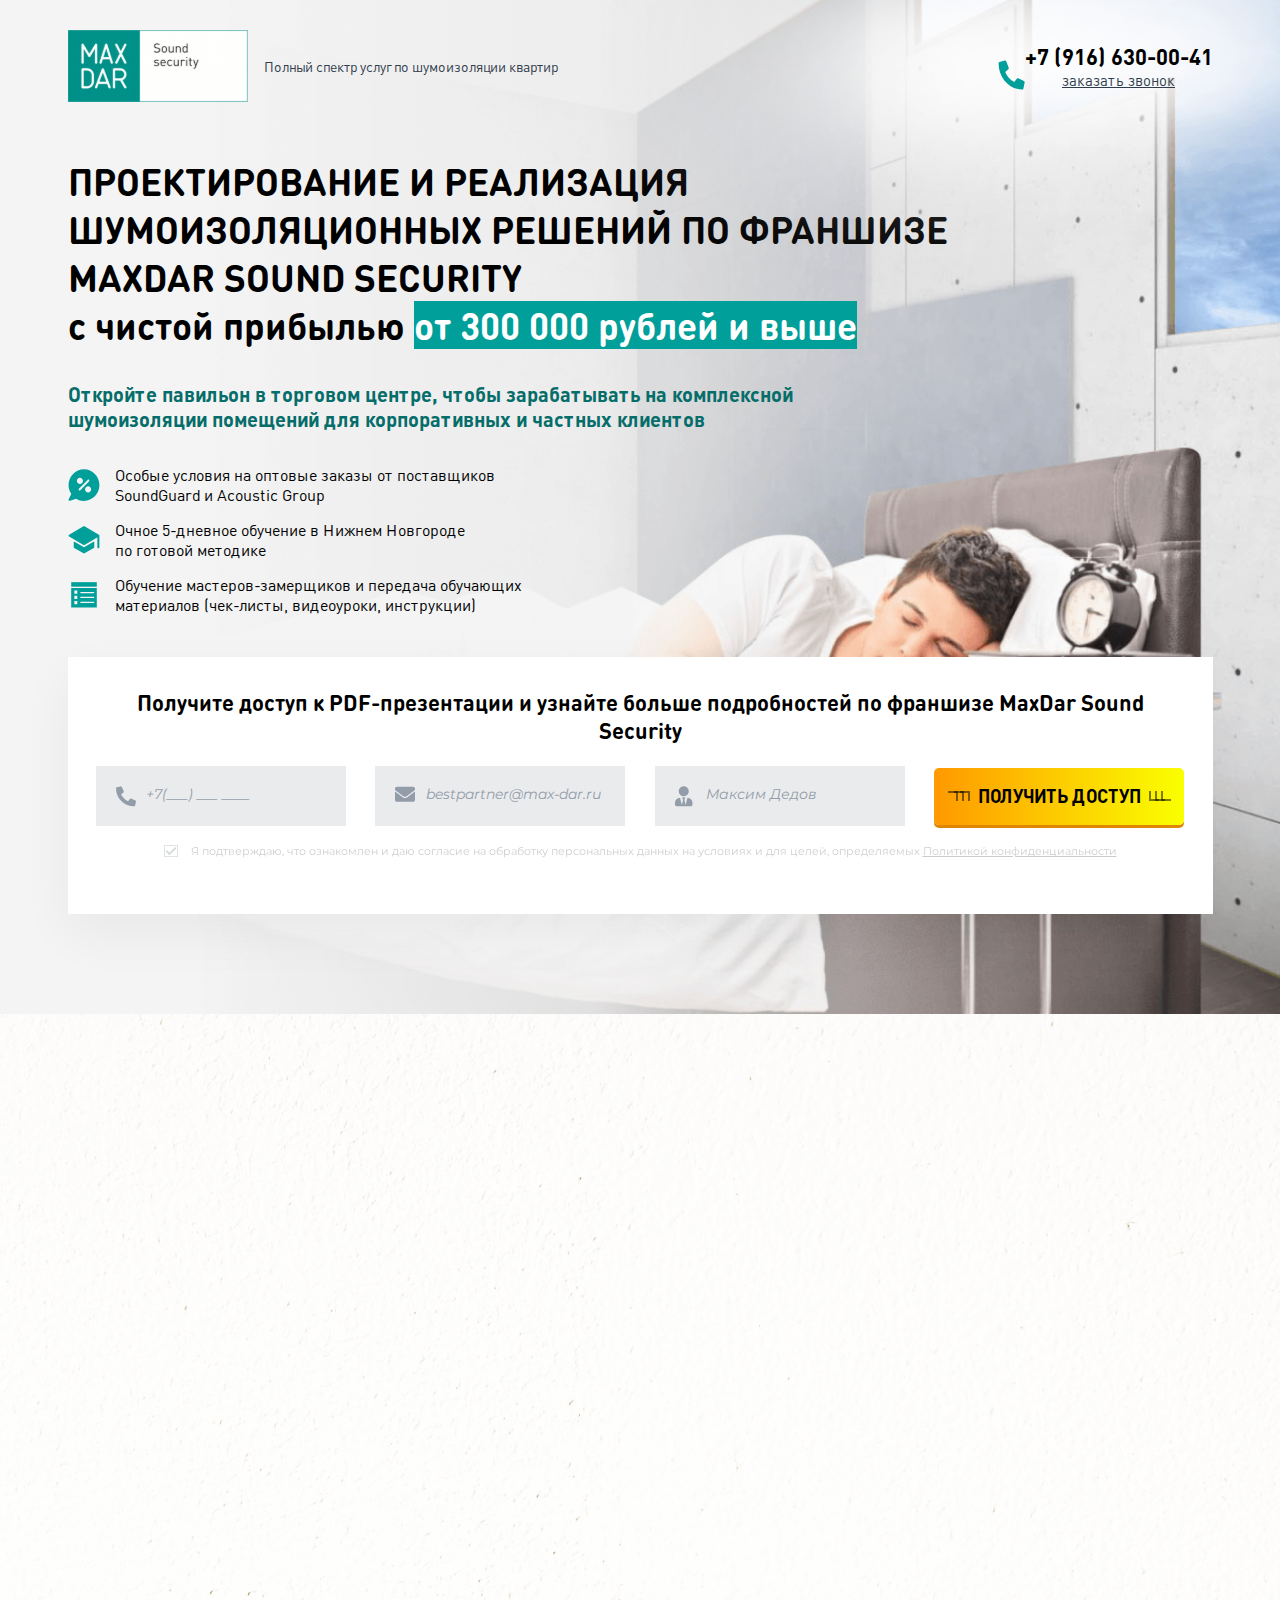
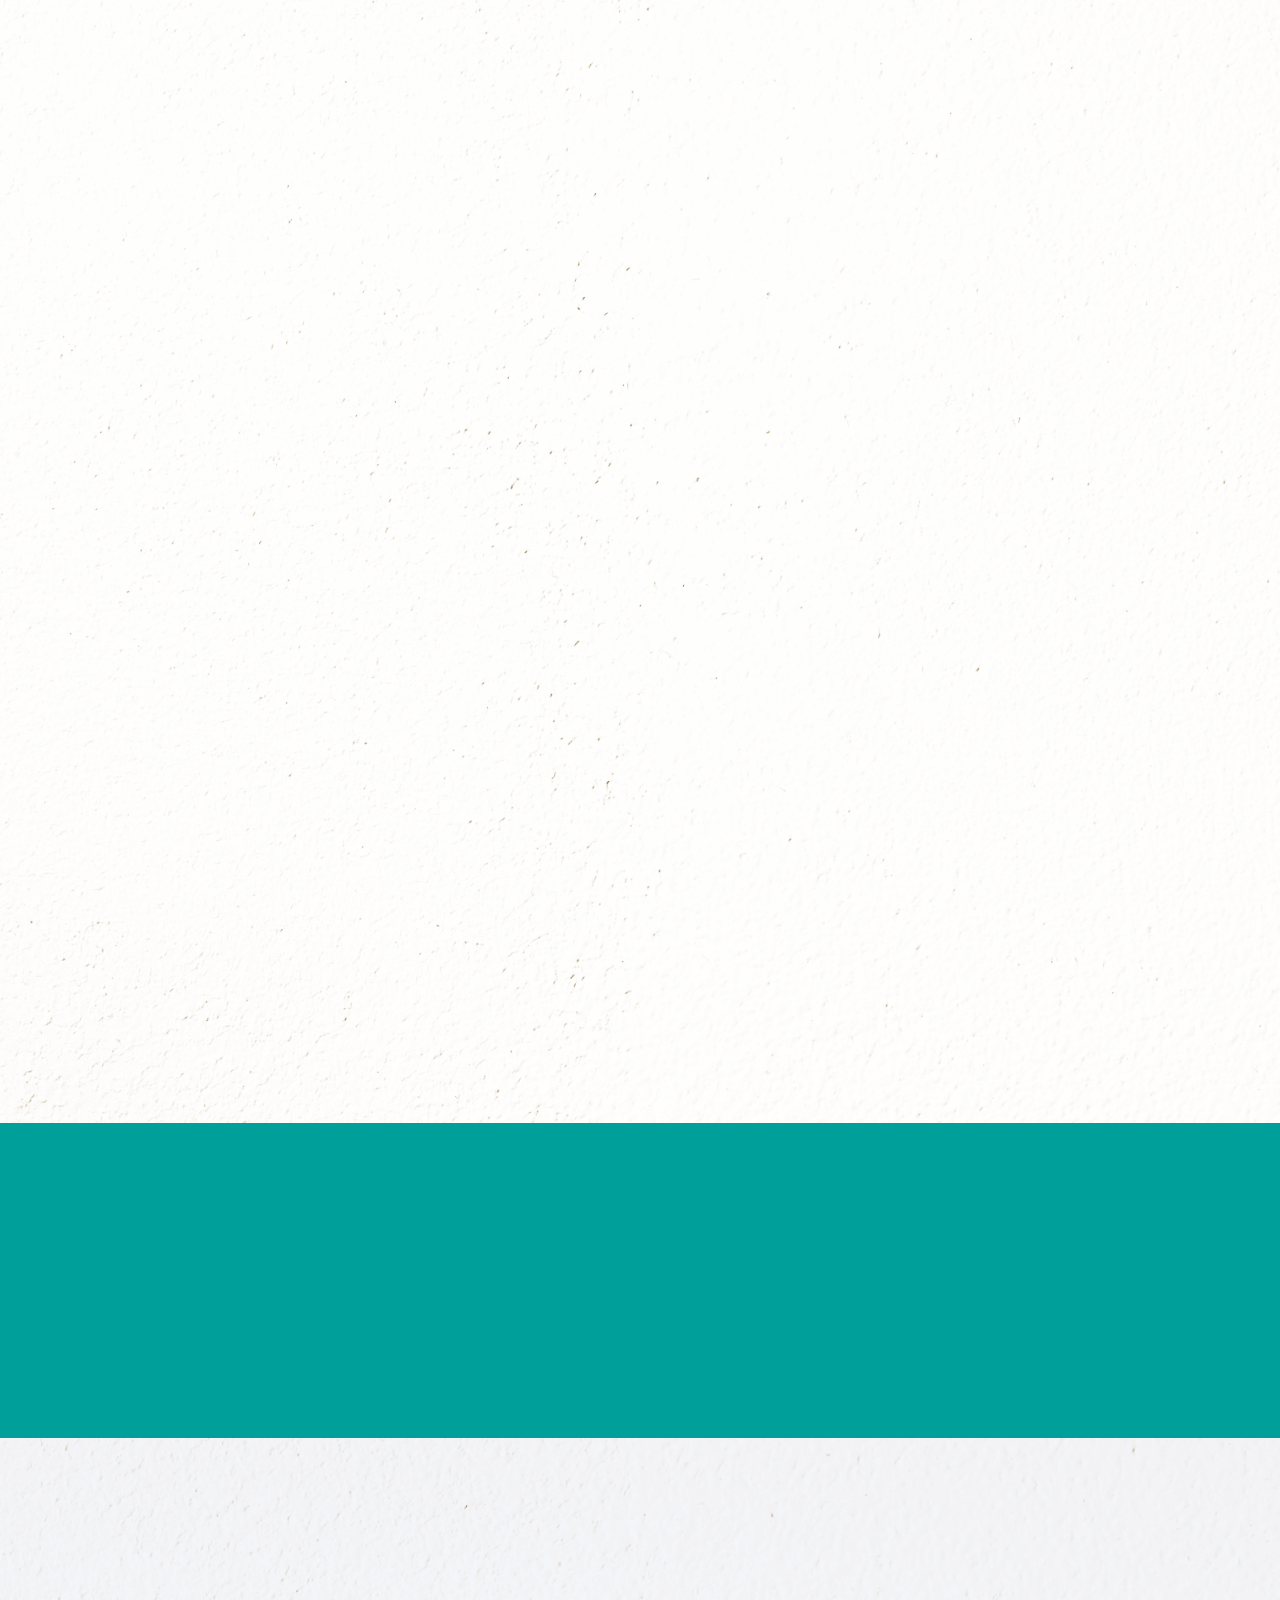
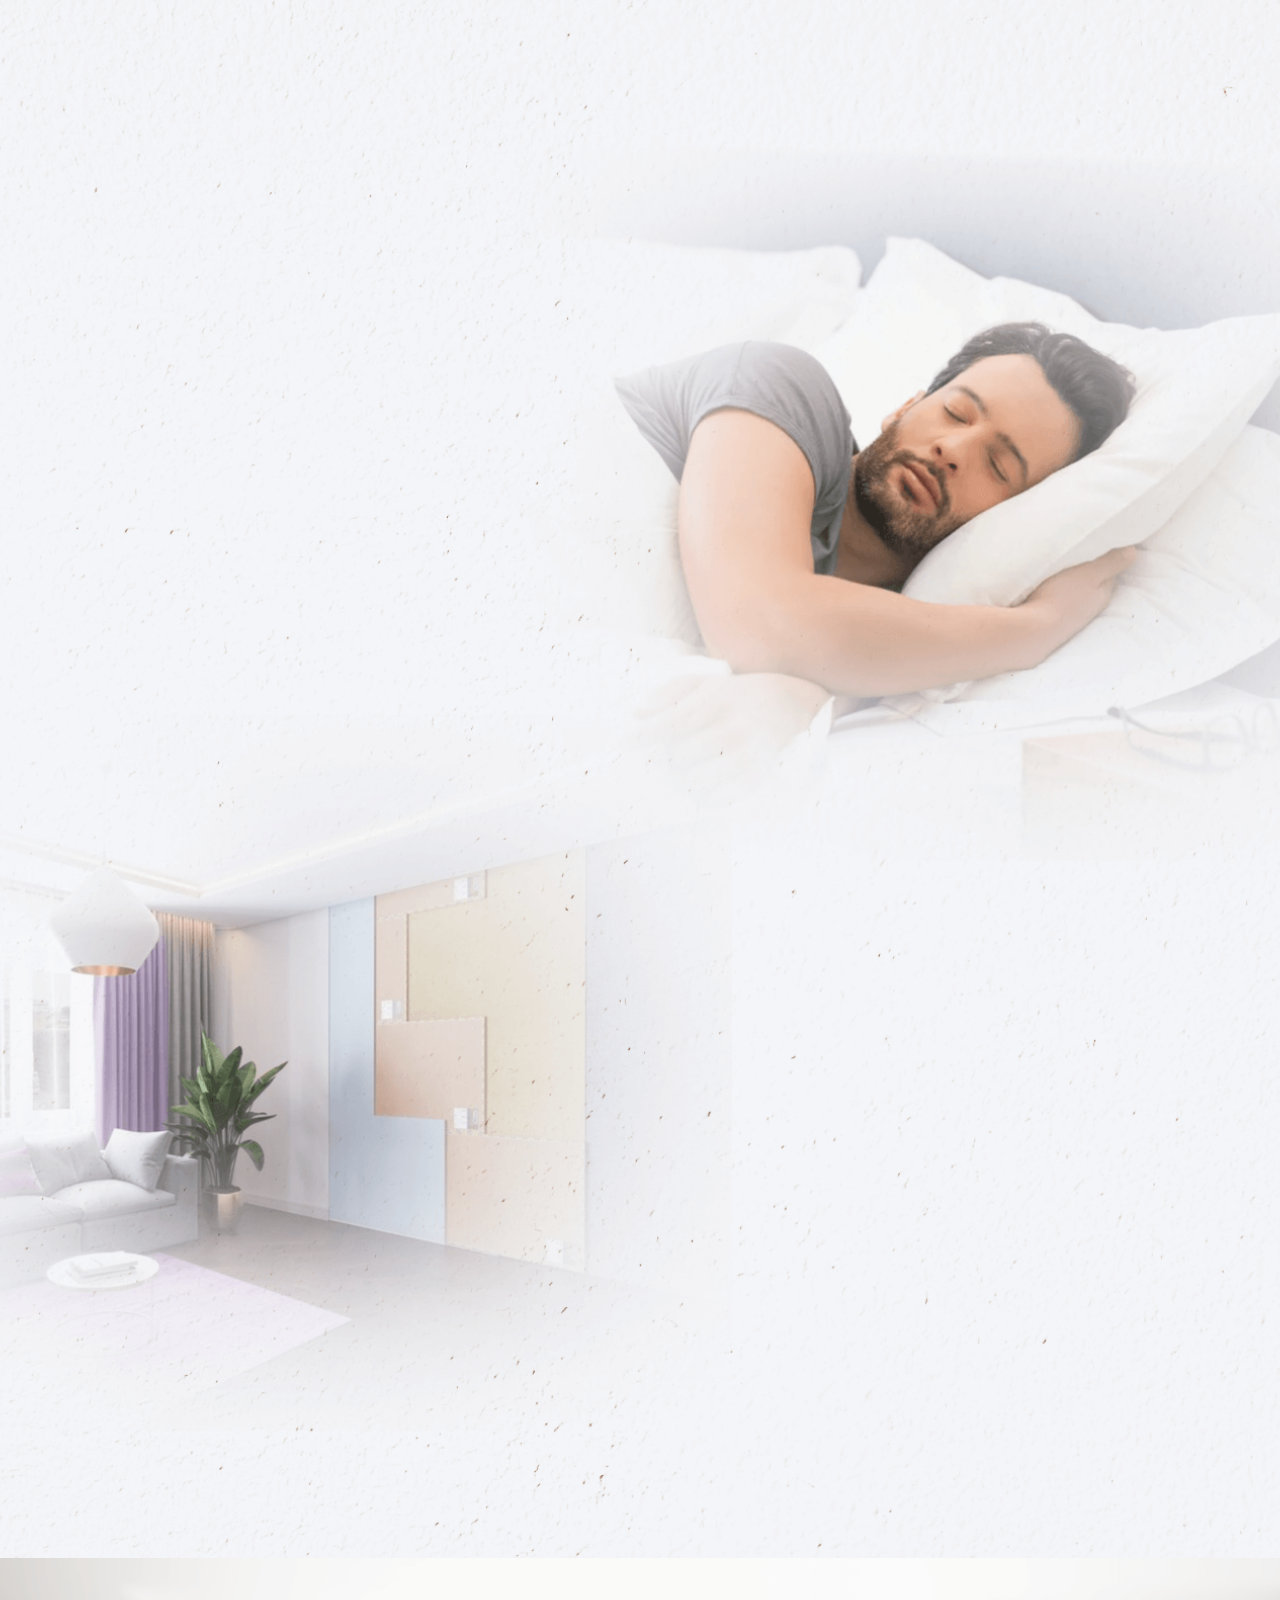
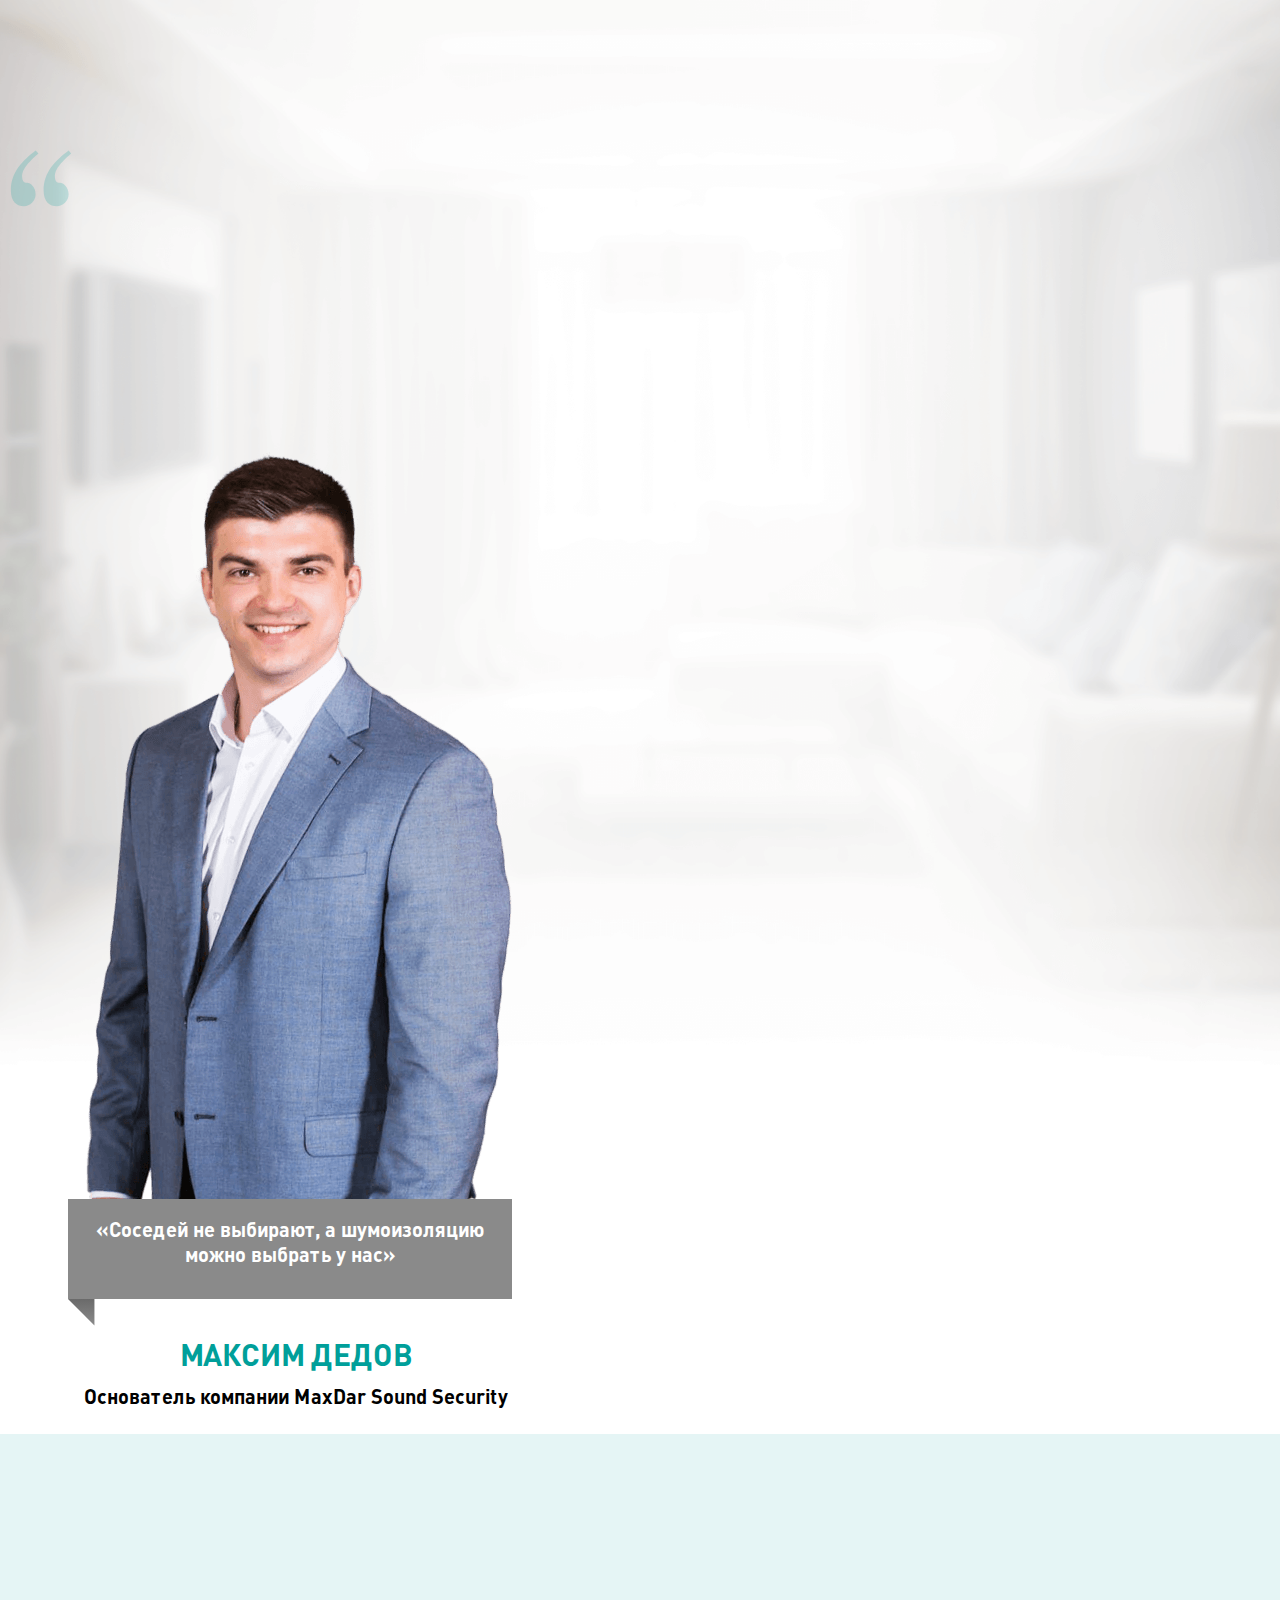
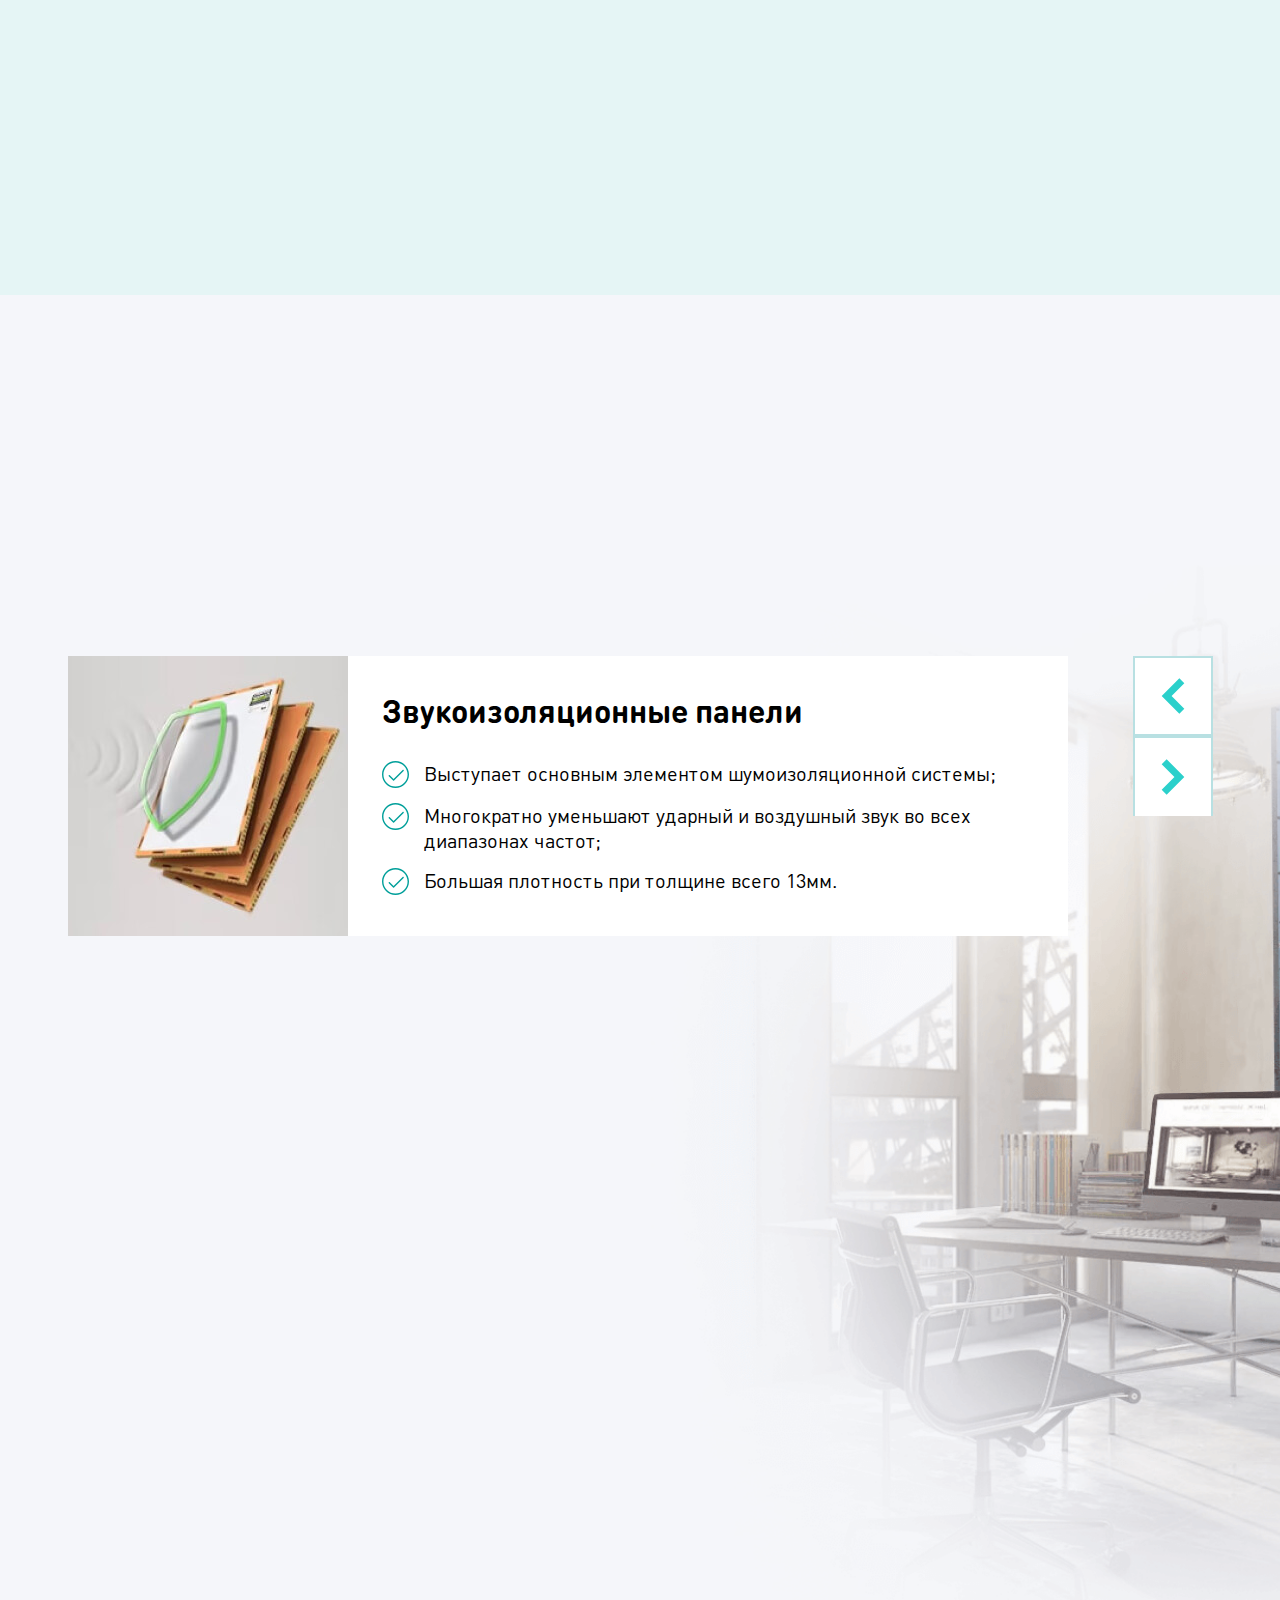
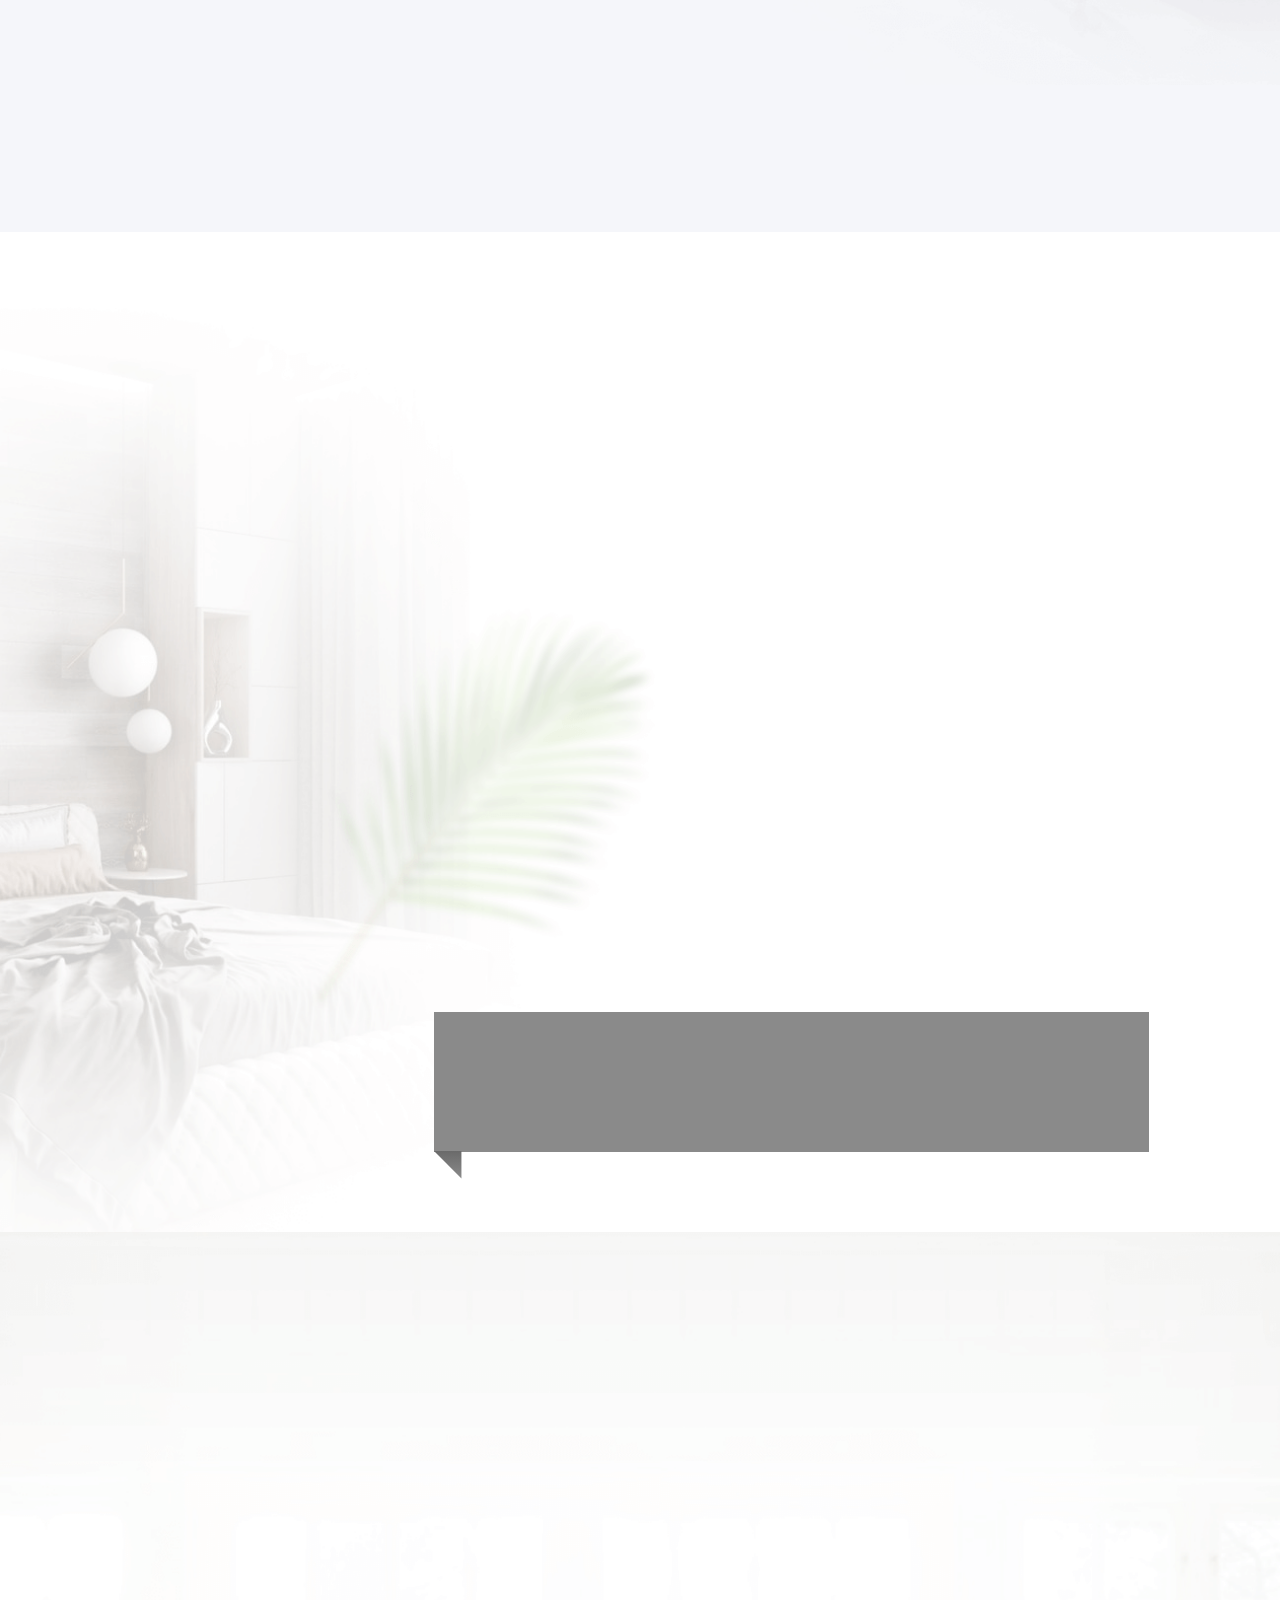
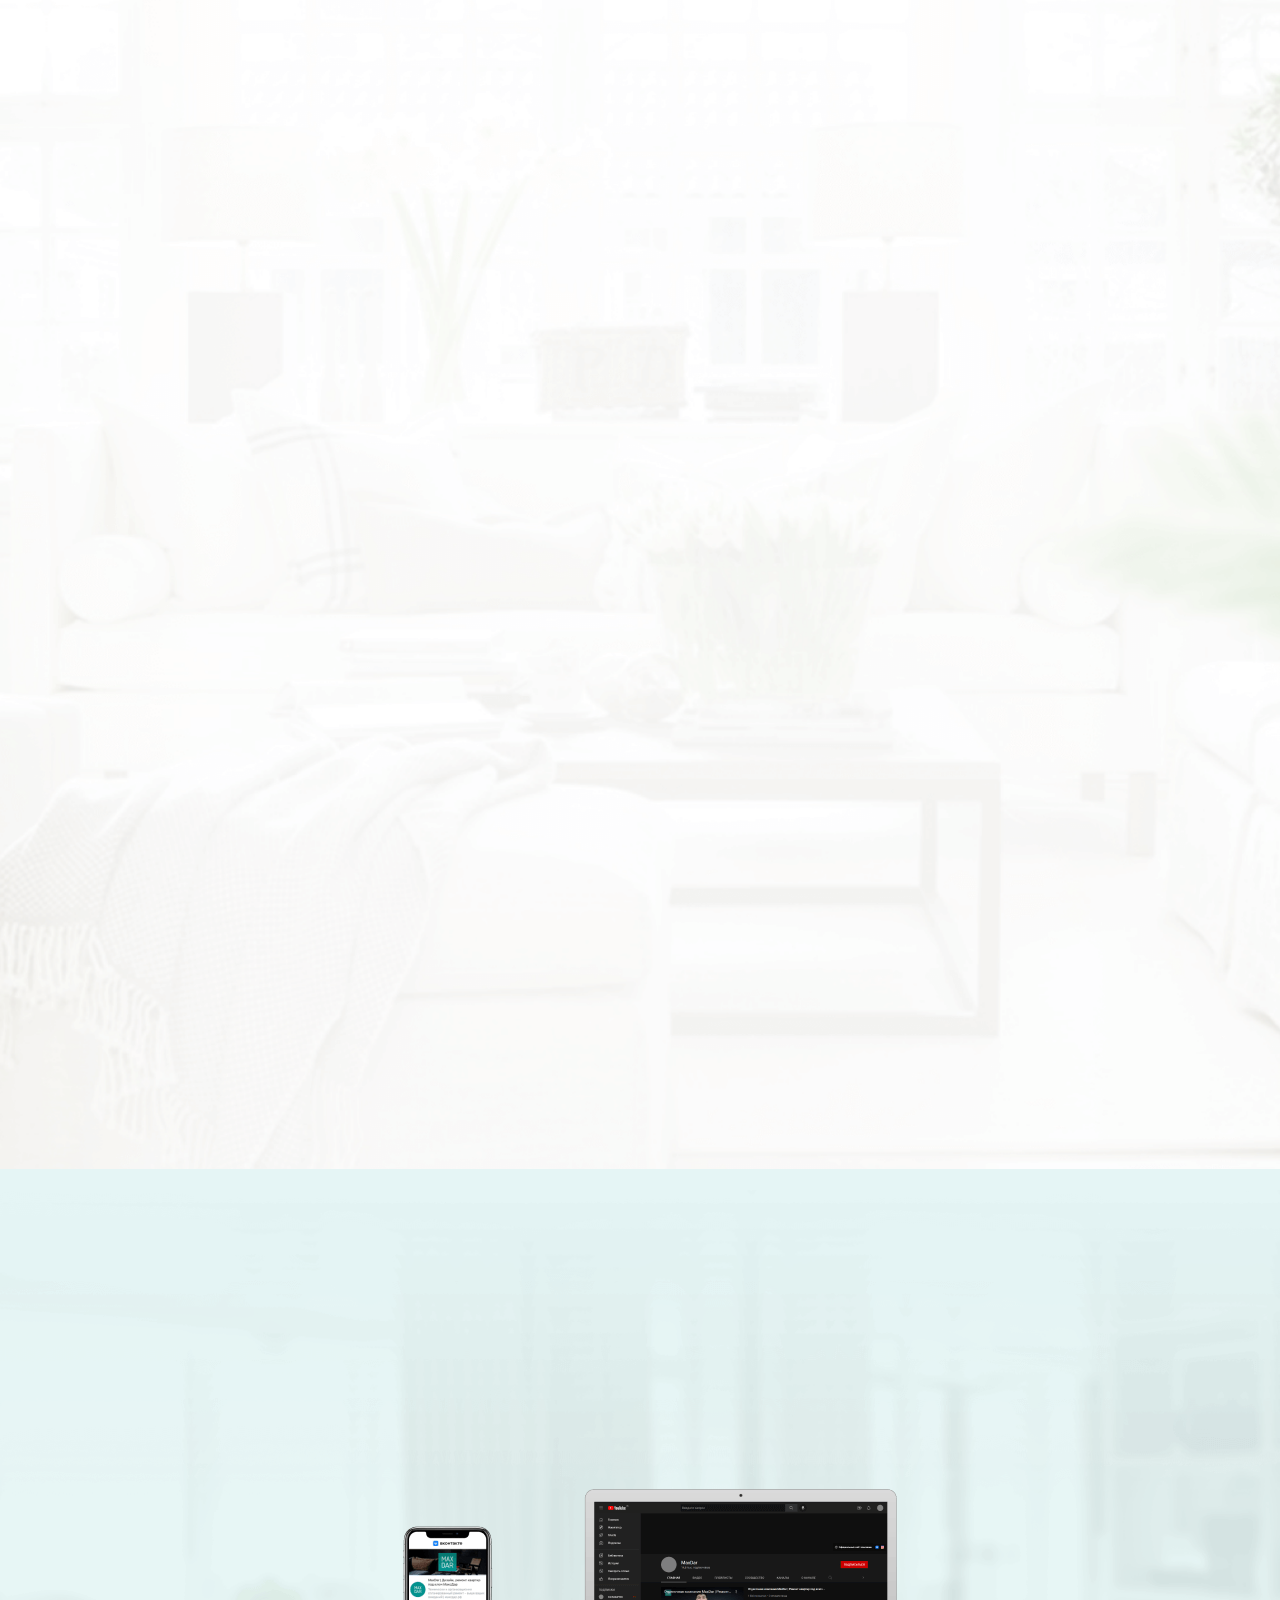
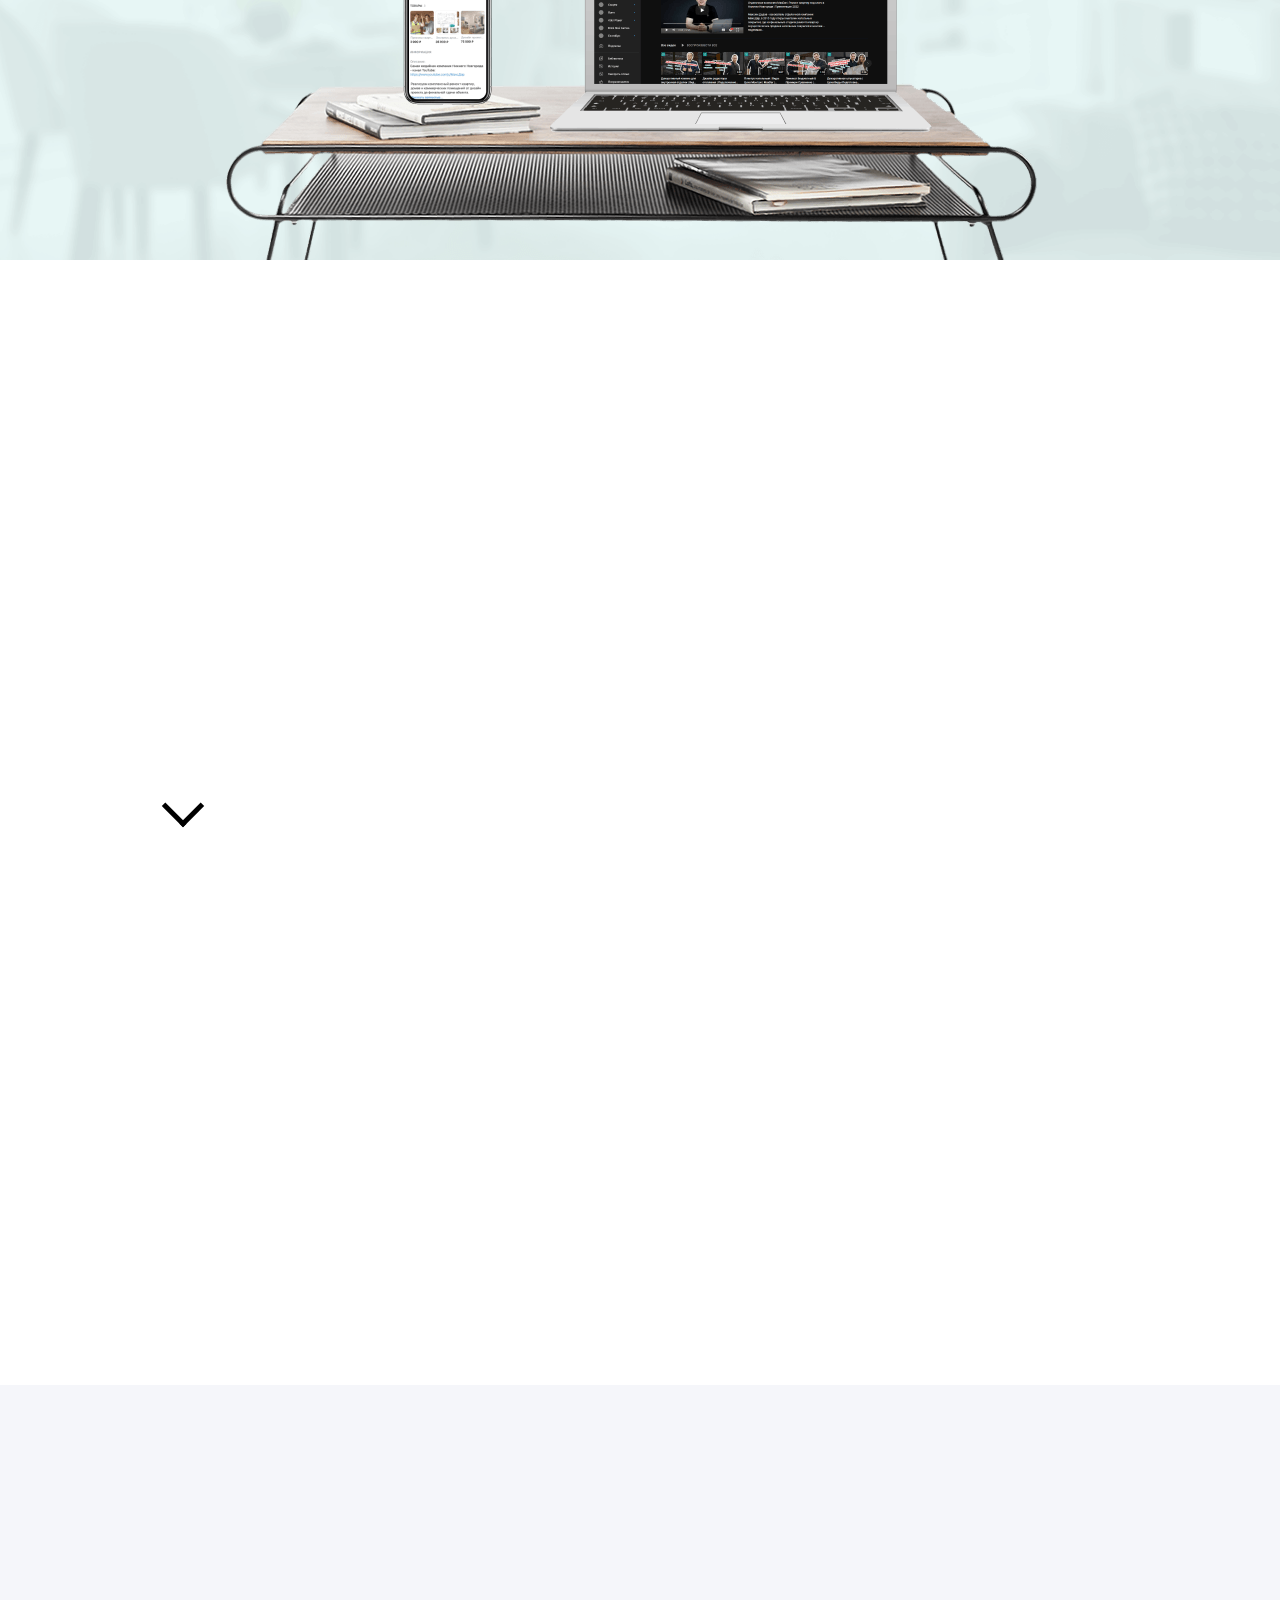
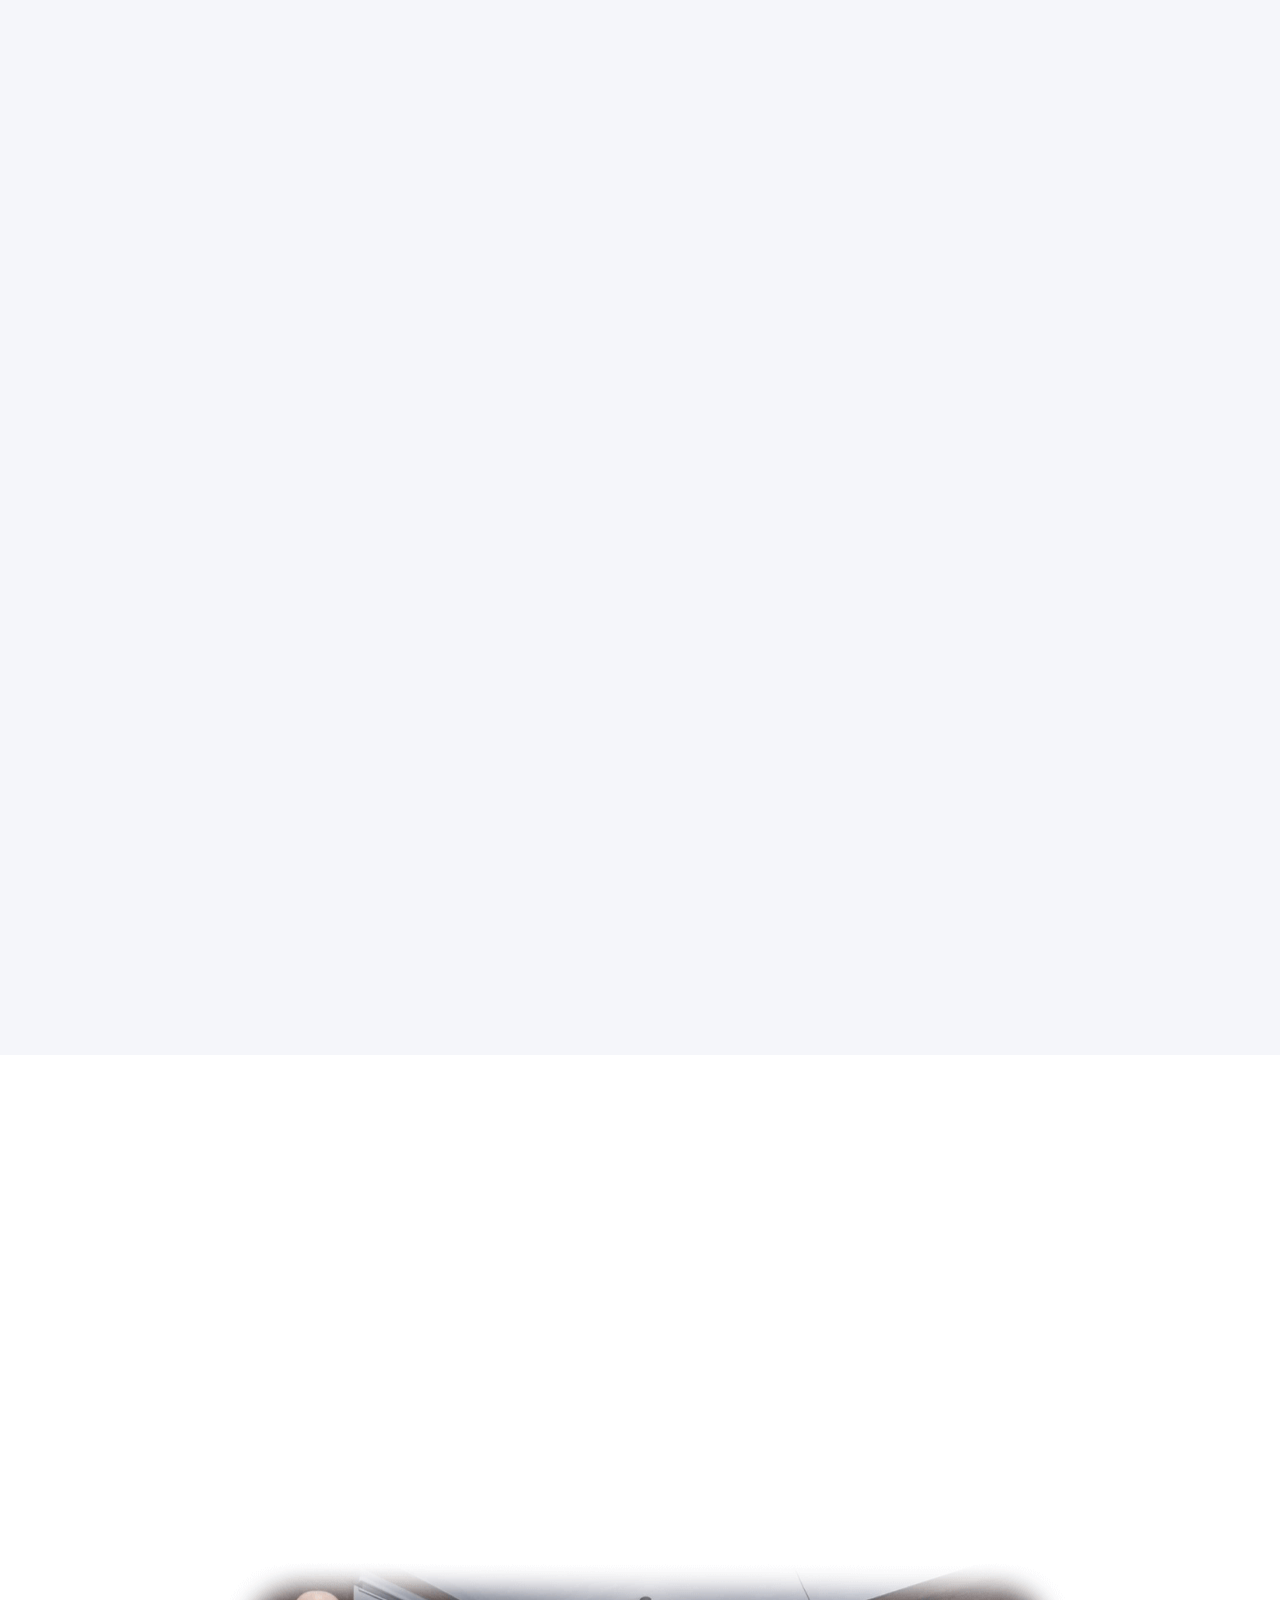
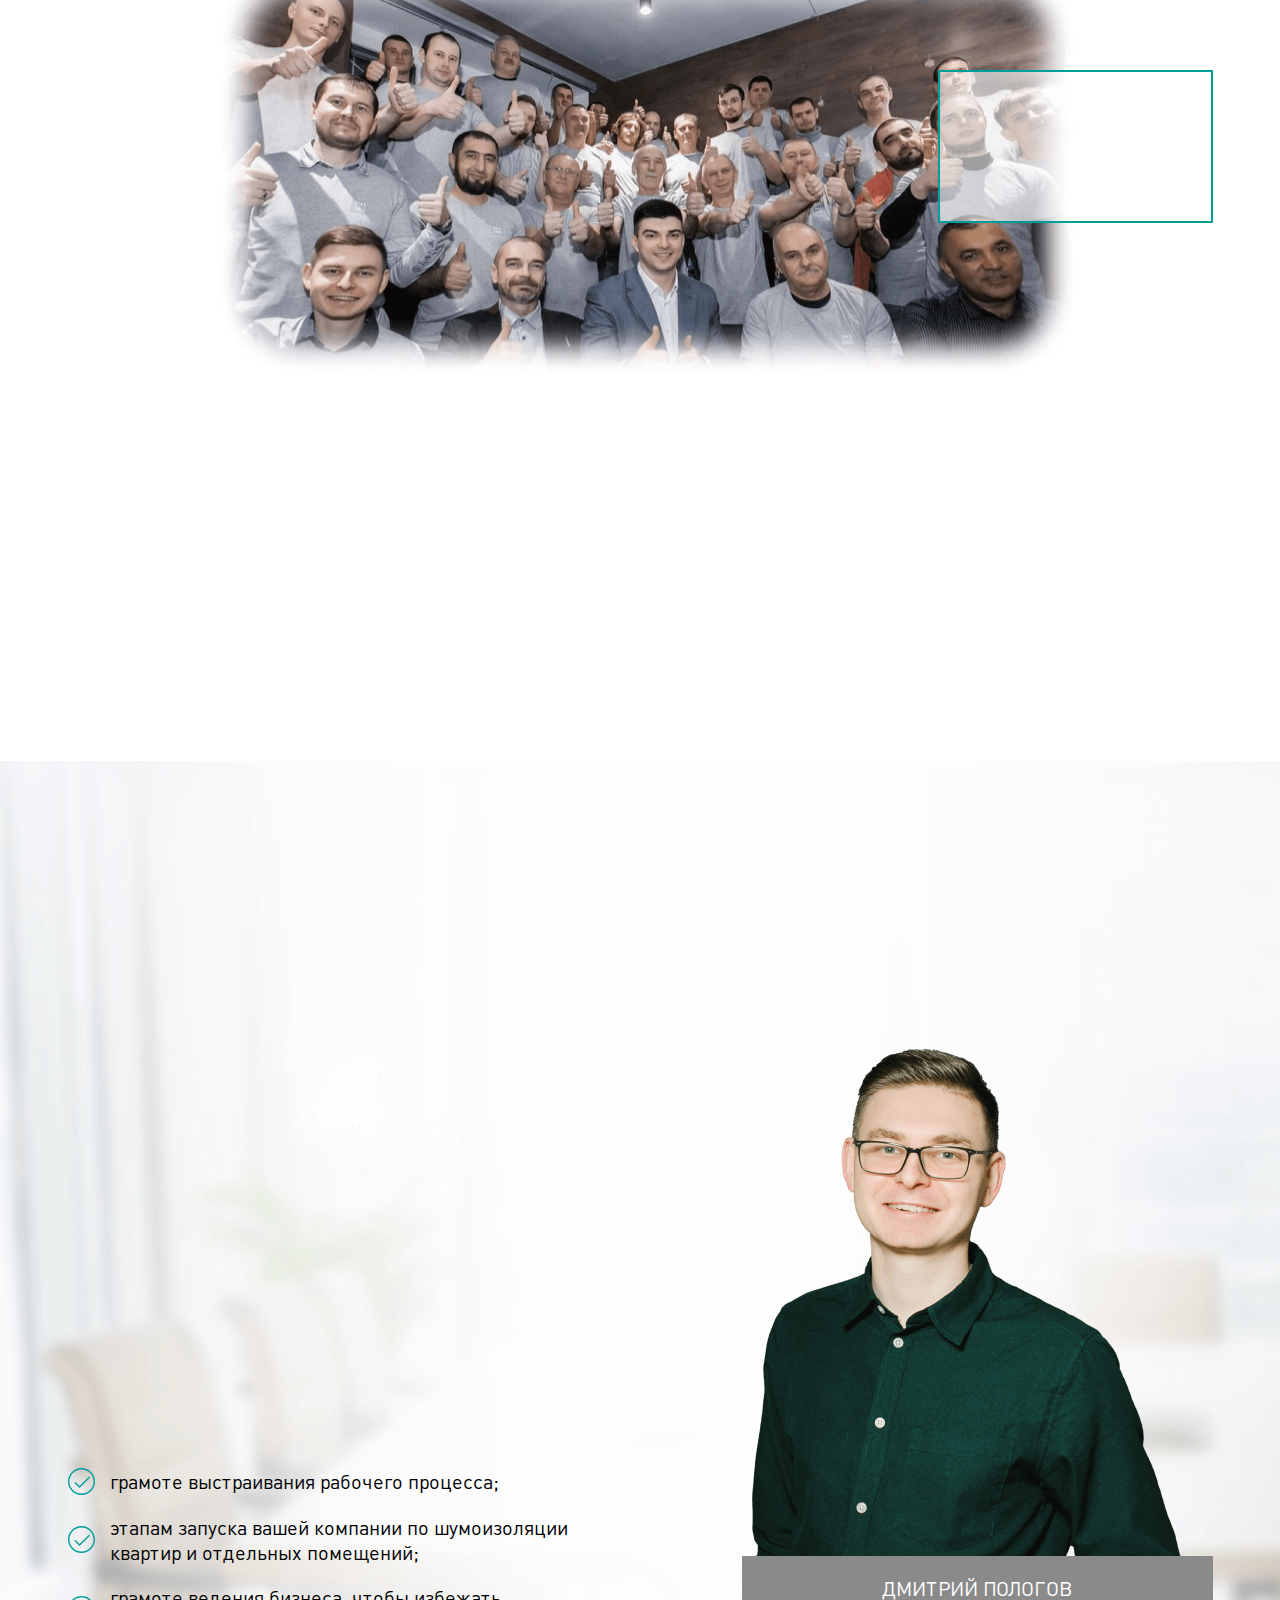
==== commit a2a809a3: "last" ====
--- a/index.html
+++ b/index.html
@@ -11,11 +11,15 @@
     <link rel="preconnect" href="https://fonts.googleapis.com" />
 
     <link rel="preconnect" href="https://fonts.gstatic.com" crossorigin />
-    <link rel="shortcut icon" href="#" type="image/x-icon" />
+    <link rel="shortcut icon" href="favicon.ico" type="image/x-icon" />
 
     <link
       href="https://fonts.googleapis.com/css2?family=Bebas+Neue&family=Montserrat:ital,wght@0,600;0,700;1,400;1,500&display=swap"
       rel="stylesheet"
+    />
+    <link
+      rel="stylesheet"
+      href="https://cdn.jsdelivr.net/npm/@fancyapps/ui/dist/fancybox.css"
     />
     <link rel="stylesheet" href="css/reset.css" />
     <link rel="stylesheet" href="css/button.css" />
@@ -58,22 +62,21 @@
         </div>
       </header>
       <div class="page__content">
-        <main class="main__content ">
+        <main class="main__content">
           <div class="container">
             <h1 class="main__title title wow fadeInLeft">
               Проектирование и&nbsp;реализация шумоизоляционных решений
               по&nbsp;франшизе MaxDar Sound Security
             </h1>
-            <h3 class="main__subtitle subtitle  wow fadeInLeft">
+            <h3 class="main__subtitle subtitle wow fadeInLeft">
               с чистой прибылью <span>от 300 000 рублей и выше</span>
             </h3>
-            <p class="main__descr  wow fadeInLeft">
-              Откройте павильон в&nbsp;торговом центре, чтобы зарабатывать
-              <span>до 300 000 ₽ ежемесячно</span><br />
-              на&nbsp;комплексной шумоизоляции зданий для корпоративных
-              и&nbsp;частных клиентов
+            <p class="main__descr wow fadeInLeft">
+              Откройте павильон в торговом центре, чтобы зарабатывать на
+              комплексной шумоизоляции помещений для корпоративных и частных
+              клиентов
             </p>
-            <div class="main__list  wow fadeInLeft">
+            <div class="main__list wow fadeInLeft">
               <div class="main__item">
                 <div class="main__item-icon">
                   <img src="./img/main/01.svg" alt="icon" />
@@ -246,10 +249,10 @@
         </main>
         <section class="section__model">
           <div class="container">
-            <h2 class="section__title wow fadeInUp ">
-              <span >Бизнес-модель по&nbsp;франшизе MaxDar Sound Security</span>
+            <h2 class="section__title wow fadeInUp">
+              <span>Бизнес-модель по&nbsp;франшизе MaxDar Sound Security</span>
             </h2>
-            <p class="model__descr wow fadeInUp ">
+            <p class="model__descr wow fadeInUp">
               По&nbsp;франшизе MaxDar Sound Security предусмотрена
               бизнес-модель, в&nbsp;рамках которой предлагается полный спектр
               услуг по&nbsp;шумоизоляции&nbsp;&mdash; от&nbsp;выездного замера
@@ -260,8 +263,8 @@
             </p>
             <div class="model__content">
               <div class="model__item wow fadeInLeft">
-                <div class="model__first-descr ">
-                  <p >
+                <div class="model__first-descr">
+                  <p>
                     Торговая точка представляет собой розничный магазин
                     в&nbsp;строительном торговом центре, именно здесь
                     концентрируется основной поток клиентов.
@@ -273,7 +276,7 @@
                   class="modal__vector"
                 />
               </div>
-              <div class="model__item  wow fadeInRight">
+              <div class="model__item wow fadeInRight">
                 <div class="model__first-descr">
                   <p>
                     Для увеличения объёма продаж параллельно
@@ -313,24 +316,28 @@
                 </nav>
                 <div class="tab__body">
                   <div class="tab__block first active">
+                    <div class="first__tab-photos">
+                      <img
+                        src="./img/model/first-tab.png"
+                        alt="first"
+                        class="first__tab"
+                      />
+                      <img
+                        src="./img/model/mask.png"
+                        alt="first"
+                        class="first__mask"
+                      />
+                      <img src="./img/model/01.jpg" alt="01" class="adaptive__img-01">
+                    </div>
                     <p class="tab__descr">
                       Розничные клиенты со&nbsp;средним и&nbsp;выше среднего
                       доходом, динамичным графиком работы, желающие повысить
                       уровень комфорта в&nbsp;уже имеющемся или приобретаемом
                       жилье.
                     </p>
-                    <img
-                      src="./img/model/first-tab.png"
-                      alt="first"
-                      class="first__tab"
-                    />
-                    <img
-                      src="./img/model/mask.png"
-                      alt="first"
-                      class="first__mask"
-                    />
                   </div>
                   <div class="tab__block second">
+                    <img src="./img/model/02.jpg" alt="01" class="adaptive__img-01">
                     <p class="tab__descr">
                       Оптовые организации или индивидуальные предприниматели,
                       специализирующиеся на реализации стройматериалов или
@@ -346,6 +353,7 @@
                       alt="first"
                       class="first__mask"
                     />
+                    
                   </div>
                 </div>
               </div>
@@ -455,19 +463,16 @@
                           помещений
                         </h3>
                         <h5 class="human__subtitle">
-                          Защита от структурного шума
+                          Защита от&nbsp;ударного шума
                         </h5>
                         <p class="human__descr readiness__slider-descr">
-                          Шум образуется от&nbsp;вибраций, распространяющихся по
-                          конструкциям здания. Источником могут стать инженерное
-                          оборудование (лифты) или строительный инструмент. Как
-                          показывает практика, в&nbsp;дополнительной
-                          звукоизоляции особенно нуждаются ограждающие
-                          конструкции между квартирами.
+                          Такой звук образуется при падении тяжёлых предметов,
+                          перемещении мебели, ударах по&nbsp;стене. Ударный шум
+                          передаётся зачастую через межэтажные перекрытия.
                         </p>
                         <img
-                          src="./img/readiness/03.svg"
-                          alt="03"
+                          src="./img/readiness/01.svg"
+                          alt="01"
                           class="readiness__number"
                         />
                       </div>
@@ -496,26 +501,29 @@
                           помещений
                         </h3>
                         <h5 class="human__subtitle">
-                          Защита от&nbsp;ударного шума
+                          Защита от структурного шума
                         </h5>
                         <p class="human__descr readiness__slider-descr">
-                          Такой звук образуется при падении тяжёлых предметов,
-                          перемещении мебели, ударах по&nbsp;стене. Ударный шум
-                          передаётся зачастую через межэтажные перекрытия.
+                          Шум образуется от&nbsp;вибраций, распространяющихся по
+                          конструкциям здания. Источником могут стать инженерное
+                          оборудование (лифты) или строительный инструмент. Как
+                          показывает практика, в&nbsp;дополнительной
+                          звукоизоляции особенно нуждаются ограждающие
+                          конструкции между квартирами.
                         </p>
                         <img
-                          src="./img/readiness/01.svg"
-                          alt="01"
+                          src="./img/readiness/03.svg"
+                          alt="03"
                           class="readiness__number"
                         />
                       </div>
                     </div>
                   </div>
                   <div class="readiness__btns">
+                    <div class="bottom__btn">
+                      <img src="./img/readiness/top.svg" alt="arrow" />
+                    </div>
                     <div class="top__btn">
-                      <img src="./img/readiness/top.svg" alt="arrow" />
-                    </div>
-                    <div class="bottom__btn">
                       <img src="./img/readiness/bottom.svg" alt="arrow" />
                     </div>
                   </div>
@@ -1146,10 +1154,10 @@
                   </div>
                 </div>
                 <div class="readiness__btns">
+                  <div class="prev__btn">
+                    <img src="./img/readiness/top.svg" alt="arrow" />
+                  </div>
                   <div class="next__btn">
-                    <img src="./img/readiness/top.svg" alt="arrow" />
-                  </div>
-                  <div class="prev__btn">
                     <img src="./img/readiness/bottom.svg" alt="arrow" />
                   </div>
                 </div>
@@ -1159,29 +1167,35 @@
               </h3>
               <div class="certificate__list wow fadeInUp">
                 <div class="certificate__item">
-                  <img
-                    src="./img/sales/first.jpg"
-                    alt="certificate"
-                    class="certificate__photo"
-                  />
+                  <a href="./img/sales/first.jpg" data-fancybox="images" data-caption="" data-width="1000" data-height="700">
+                    <img
+                          src="./img/sales/first.jpg"
+                          alt="certificate"
+                          class="certificate__photo"
+                        />
+                   </a>
                   <h5 class="certificate__title">Сертификат соответствия</h5>
                 </div>
                 <div class="certificate__item">
-                  <img
-                    src="./img/sales/second.jpg"
-                    alt="certificate"
-                    class="certificate__photo"
-                  />
+                  <a href="./img/sales/second.jpg" data-fancybox="images" data-caption="" data-width="1000" data-height="700">
+                    <img
+                          src="./img/sales/second.jpg"
+                          alt="certificate"
+                          class="certificate__photo"
+                        />
+                   </a>
                   <h5 class="certificate__title">
                     Пожарный сертификат соответствия
                   </h5>
                 </div>
                 <div class="certificate__item">
-                  <img
-                    src="./img/sales/third.jpg"
-                    alt="certificate"
-                    class="certificate__photo"
-                  />
+                  <a href="./img/sales/third.jpg" data-fancybox="images" data-caption="" data-width="1000" data-height="700">
+                    <img
+                          src="./img/sales/third.jpg"
+                          alt="certificate"
+                          class="certificate__photo"
+                        />
+                   </a>
                   <h5 class="certificate__title">Гигиенический сертификат</h5>
                 </div>
               </div>
@@ -1281,10 +1295,10 @@
               </h4>
               <div class="schema__stages wow fadeInUpBig">
                 <div class="stages__tabs">
-                  <div class="stages__circle" id="tab_01">
+                  <div class="stages__circle active" id="tab_01">
                     <div class="stages__tab">1</div>
                   </div>
-                  <div class="stages__circle active" id="tab_02">
+                  <div class="stages__circle" id="tab_02">
                     <div class="stages__tab">2</div>
                   </div>
                   <div class="stages__circle" id="tab_03">
@@ -1296,7 +1310,7 @@
                 </div>
                 <img src="./img/stages/room.png" alt="room" class="room" />
                 <div class="stages__content">
-                  <div class="stages__elem">
+                  <div class="stages__elem active">
                     <div class="elem__top">
                       <img
                         src="./img/stages/1.svg"
@@ -1313,7 +1327,7 @@
                       с&nbsp;другим клиентом.
                     </p>
                   </div>
-                  <div class="stages__elem active">
+                  <div class="stages__elem">
                     <div class="elem__top">
                       <img
                         src="./img/stages/2.svg"
@@ -1374,6 +1388,7 @@
                     </p>
                   </div>
                 </div>
+                <img src="./img/stages/room.png" alt="room" class="adaptive__room" />
               </div>
               <div class="model__item stages__item">
                 <div class="stages__descr wow fadeInLeft">
@@ -1418,290 +1433,293 @@
                     <div class="work__slider-item"></div>
                   </div>
                 </div>
-                <div class="work__content active">
-                  <div class="work__photo-block">
-                    <img
-                      src="./img/work/01.jpg"
-                      alt="work"
-                      class="work__photo"
-                    />
-                  </div>
-                  <div class="work__tab-descr">
-                    <div class="work__top">
-                      <div class="top__city">
-                        <p>Город</p>
-                        <p>Нижний Новгород</p>
-                      </div>
-                      <div class="top__task">
-                        <p>Задача</p>
-                        <p>
-                          Звукоизоляция межквартирных стен и&nbsp;потолков для
-                          ликвидации ударного шума между этажами.
+                <div class="work__content-slider">
+                  <div class="work__content active">
+                    <div class="work__photo-block">
+                      <img
+                        src="./img/work/01.jpg"
+                        alt="work"
+                        class="work__photo"
+                      />
+                    </div>
+                    <div class="work__tab-descr">
+                      <div class="work__top">
+                        <div class="top__city">
+                          <p>Город</p>
+                          <p>Нижний Новгород</p>
+                        </div>
+                        <div class="top__task">
+                          <p>Задача</p>
+                          <p>
+                            Звукоизоляция межквартирных стен и&nbsp;потолков для
+                            ликвидации ударного шума между этажами.
+                          </p>
+                        </div>
+                      </div>
+                      <div class="work__middle">
+                        <p class="work__materials">
+                          Какие материалы были использованы
                         </p>
-                      </div>
-                    </div>
-                    <div class="work__middle">
-                      <p class="work__materials">
-                        Какие материалы были использованы
-                      </p>
-                      <p class="materials__name">SoundGuard</p>
-                      <div class="materials__list">
-                        <div>
-                          <div class="materials__item">
-                            <img src="./img/work/tick.svg" alt="tick" />
-                            <p>
-                              Виброподвесы SG Protektor, Vibro M, Vibro P, Vibro
-                              PL
-                            </p>
+                        <p class="materials__name">SoundGuard</p>
+                        <div class="materials__list">
+                          <div>
+                            <div class="materials__item">
+                              <img src="./img/work/tick.svg" alt="tick" />
+                              <p>
+                                Виброподвесы SG Protektor, Vibro M, Vibro P,
+                                Vibro PL
+                              </p>
+                            </div>
+                            <div class="materials__item">
+                              <img src="./img/work/tick.svg" alt="tick" />
+                              <p>Демпферная лента Вибролента 27мм, 50мм</p>
+                            </div>
+                            <div class="materials__item">
+                              <img src="./img/work/tick.svg" alt="tick" />
+                              <p>Демпферная подложка Vibroroll</p>
+                            </div>
+                            <div class="materials__item">
+                              <img src="./img/work/tick.svg" alt="tick" />
+                              <p>Минеральная плита SG Basalt 50, Экоакустик</p>
+                            </div>
+                            <div class="materials__item">
+                              <img src="./img/work/tick.svg" alt="tick" />
+                              <p>Герметик SG Seal</p>
+                            </div>
                           </div>
-                          <div class="materials__item">
-                            <img src="./img/work/tick.svg" alt="tick" />
-                            <p>Демпферная лента Вибролента 27мм, 50мм</p>
+                          <div>
+                            <div class="materials__item">
+                              <img src="./img/work/tick.svg" alt="tick" />
+                              <p>
+                                Звукоизоляционные кварцевые панели Экозвукоизол,
+                                Премиум
+                              </p>
+                            </div>
+                            <div class="materials__item">
+                              <img src="./img/work/tick.svg" alt="tick" />
+                              <p>Гипсокартон Gipsofon</p>
+                            </div>
+                            <div class="materials__item">
+                              <img src="./img/work/tick.svg" alt="tick" />
+                              <p>Специальные подрозетники Изобокс</p>
+                            </div>
+                            <div class="materials__item">
+                              <img src="./img/work/tick.svg" alt="tick" />
+                              <p>
+                                Шумопоглощающий Мат ИзоКовер для пола
+                                и&nbsp;потолка
+                              </p>
+                            </div>
                           </div>
-                          <div class="materials__item">
-                            <img src="./img/work/tick.svg" alt="tick" />
-                            <p>Демпферная подложка Vibroroll</p>
+                        </div>
+                      </div>
+                      <div class="work__bottom">
+                        <div class="work__amount">
+                          <p>Общий метраж звукоизоляции</p>
+                          <p>300 кв. м.</p>
+                        </div>
+                        <div class="work__prise">
+                          <p>Сумма реализованного проекта</p>
+                          <h6>1 500 000 руб.</h6>
+                        </div>
+                      </div>
+                    </div>
+                  </div>
+                  <div class="work__content">
+                    <div class="work__photo-block">
+                      <img
+                        src="./img/work/02.jpg"
+                        alt="work"
+                        class="work__photo"
+                      />
+                    </div>
+                    <div class="work__tab-descr">
+                      <div class="work__top">
+                        <div class="top__city">
+                          <p>Город</p>
+                          <p>Нижний Новгород</p>
+                        </div>
+                        <div class="top__task">
+                          <p>Задача</p>
+                          <p>
+                            Звукоизоляция потолков, межквартирных
+                            и&nbsp;межкомнатных стен, шумоизоляция пола под
+                            стяжку.
+                          </p>
+                        </div>
+                      </div>
+                      <div class="work__middle">
+                        <p class="work__materials">
+                          Какие материалы были использованы
+                        </p>
+                        <p class="materials__name">SoundGuard</p>
+                        <div class="materials__list">
+                          <div>
+                            <div class="materials__item">
+                              <img src="./img/work/tick.svg" alt="tick" />
+                              <p>
+                                Виброподвесы SG Protektor, Vibro M, Vibro P,
+                                Vibro PL
+                              </p>
+                            </div>
+                            <div class="materials__item">
+                              <img src="./img/work/tick.svg" alt="tick" />
+                              <p>Демпферная лента Вибролента 27мм, 50мм</p>
+                            </div>
+                            <div class="materials__item">
+                              <img src="./img/work/tick.svg" alt="tick" />
+                              <p>Демпферная подложка Vibroroll</p>
+                            </div>
+                            <div class="materials__item">
+                              <img src="./img/work/tick.svg" alt="tick" />
+                              <p>Минеральная плита SG Basalt 50, Экоакустик</p>
+                            </div>
+                            <div class="materials__item">
+                              <img src="./img/work/tick.svg" alt="tick" />
+                              <p>Герметик SG Seal</p>
+                            </div>
                           </div>
-                          <div class="materials__item">
-                            <img src="./img/work/tick.svg" alt="tick" />
-                            <p>Минеральная плита SG Basalt 50, Экоакустик</p>
+                          <div>
+                            <div class="materials__item">
+                              <img src="./img/work/tick.svg" alt="tick" />
+                              <p>
+                                Звукоизоляционные кварцевые панели Экозвукоизол,
+                                Премиум
+                              </p>
+                            </div>
+                            <div class="materials__item">
+                              <img src="./img/work/tick.svg" alt="tick" />
+                              <p>Гипсокартон Gipsofon</p>
+                            </div>
+                            <div class="materials__item">
+                              <img src="./img/work/tick.svg" alt="tick" />
+                              <p>Специальные подрозетники Изобокс</p>
+                            </div>
+                            <div class="materials__item">
+                              <img src="./img/work/tick.svg" alt="tick" />
+                              <p>
+                                Шумопоглощающий Мат ИзоКовер для пола
+                                и&nbsp;потолка
+                              </p>
+                            </div>
                           </div>
-                          <div class="materials__item">
-                            <img src="./img/work/tick.svg" alt="tick" />
-                            <p>Герметик SG Seal</p>
+                        </div>
+                      </div>
+                      <div class="work__middle">
+                        <p class="materials__name">Acoustic Group</p>
+                        <div class="materials__list">
+                          <div>
+                            <div class="materials__item">
+                              <img src="./img/work/tick.svg" alt="tick" />
+                              <p>
+                                Виброподвесы AG Коннект ПП, Коннект ПС, Коннект
+                                КС, К-15
+                              </p>
+                            </div>
+                            <div class="materials__item">
+                              <img src="./img/work/tick.svg" alt="tick" />
+                              <p>Демпферная лента Вибростек 100мм,150мм</p>
+                            </div>
+                            <div class="materials__item">
+                              <img src="./img/work/tick.svg" alt="tick" />
+                              <p>Триплекс Панель Саундлайн db</p>
+                            </div>
+                            <div class="materials__item">
+                              <img src="./img/work/tick.svg" alt="tick" />
+                              <p>ЗИПС Модуль</p>
+                            </div>
                           </div>
-                        </div>
-                        <div>
-                          <div class="materials__item">
-                            <img src="./img/work/tick.svg" alt="tick" />
-                            <p>
-                              Звукоизоляционные кварцевые панели Экозвукоизол,
-                              Премиум
-                            </p>
+                          <div>
+                            <div class="materials__item">
+                              <img src="./img/work/tick.svg" alt="tick" />
+                              <p>
+                                Панели для бескаркасной звукоизоляции ЗИПС
+                                III-Ультра, ЗИПС Z4
+                              </p>
+                            </div>
+                            <div class="materials__item">
+                              <img src="./img/work/tick.svg" alt="tick" />
+                              <p>Герметик Вибросил</p>
+                            </div>
+                            <div class="materials__item">
+                              <img src="./img/work/tick.svg" alt="tick" />
+                              <p>ССпециальные подрозетники УльтрАкустик</p>
+                            </div>
                           </div>
-                          <div class="materials__item">
-                            <img src="./img/work/tick.svg" alt="tick" />
-                            <p>Гипсокартон Gipsofon</p>
+                        </div>
+                      </div>
+                      <div class="work__bottom">
+                        <div class="work__amount">
+                          <p>Общий метраж звукоизоляции</p>
+                          <p>800 кв. м.</p>
+                        </div>
+                        <div class="work__prise">
+                          <p>Сумма реализованного проекта</p>
+                          <h6>4 000 000 руб.</h6>
+                        </div>
+                      </div>
+                    </div>
+                  </div>
+                  <div class="work__content">
+                    <div class="work__photo-block">
+                      <img
+                        src="./img/work/03.jpg"
+                        alt="work"
+                        class="work__photo"
+                      />
+                    </div>
+                    <div class="work__tab-descr">
+                      <div class="work__top">
+                        <div class="top__city">
+                          <p>Город</p>
+                          <p>Нижний Новгород</p>
+                        </div>
+                        <div class="top__task">
+                          <p>Задача</p>
+                          <p>Полная шумоизоляция</p>
+                        </div>
+                      </div>
+                      <div class="work__middle">
+                        <p class="work__materials">
+                          Какие материалы были использованы
+                        </p>
+                        <div class="materials__block">
+                          <p class="materials__name">
+                            Потолок выполнен по&nbsp;каркасной технологии
+                            SoundGuard с использованием:
+                          </p>
+                          <p class="materials__name">
+                            Стены выполнены по&nbsp;бескаркасной технологии
+                            Acoustic Group с&nbsp;материалами Саундлайн ПГП
+                            Супер.
+                          </p>
+                        </div>
+                        <div class="materials__list">
+                          <div>
+                            <div class="materials__item">
+                              <img src="./img/work/tick.svg" alt="tick" />
+                              <p>Плотной минеральной плиты SG Basalt</p>
+                            </div>
+                            <div class="materials__item">
+                              <img src="./img/work/tick.svg" alt="tick" />
+                              <p>Виброподвесов Vibro P</p>
+                            </div>
+                            <div class="materials__item">
+                              <img src="./img/work/tick.svg" alt="tick" />
+                              <p>Кварцевых панелей Экозвукоизол</p>
+                            </div>
                           </div>
-                          <div class="materials__item">
-                            <img src="./img/work/tick.svg" alt="tick" />
-                            <p>Специальные подрозетники Изобокс</p>
-                          </div>
-                          <div class="materials__item">
-                            <img src="./img/work/tick.svg" alt="tick" />
-                            <p>
-                              Шумопоглощающий Мат ИзоКовер для пола
-                              и&nbsp;потолка
-                            </p>
-                          </div>
-                        </div>
-                      </div>
-                    </div>
-                    <div class="work__bottom">
-                      <div class="work__amount">
-                        <p>Общий метраж звукоизоляции</p>
-                        <p>300 кв. м.</p>
-                      </div>
-                      <div class="work__prise">
-                        <p>Сумма реализованного проекта</p>
-                        <h6>1 500 000 руб.</h6>
-                      </div>
-                    </div>
-                  </div>
-                </div>
-                <div class="work__content">
-                  <div class="work__photo-block">
-                    <img
-                      src="./img/work/02.jpg"
-                      alt="work"
-                      class="work__photo"
-                    />
-                  </div>
-                  <div class="work__tab-descr">
-                    <div class="work__top">
-                      <div class="top__city">
-                        <p>Город</p>
-                        <p>Нижний Новгород</p>
-                      </div>
-                      <div class="top__task">
-                        <p>Задача</p>
-                        <p>
-                          Звукоизоляция потолков, межквартирных
-                          и&nbsp;межкомнатных стен, шумоизоляция пола под
-                          стяжку.
-                        </p>
-                      </div>
-                    </div>
-                    <div class="work__middle">
-                      <p class="work__materials">
-                        Какие материалы были использованы
-                      </p>
-                      <p class="materials__name">SoundGuard</p>
-                      <div class="materials__list">
-                        <div>
-                          <div class="materials__item">
-                            <img src="./img/work/tick.svg" alt="tick" />
-                            <p>
-                              Виброподвесы SG Protektor, Vibro M, Vibro P, Vibro
-                              PL
-                            </p>
-                          </div>
-                          <div class="materials__item">
-                            <img src="./img/work/tick.svg" alt="tick" />
-                            <p>Демпферная лента Вибролента 27мм, 50мм</p>
-                          </div>
-                          <div class="materials__item">
-                            <img src="./img/work/tick.svg" alt="tick" />
-                            <p>Демпферная подложка Vibroroll</p>
-                          </div>
-                          <div class="materials__item">
-                            <img src="./img/work/tick.svg" alt="tick" />
-                            <p>Минеральная плита SG Basalt 50, Экоакустик</p>
-                          </div>
-                          <div class="materials__item">
-                            <img src="./img/work/tick.svg" alt="tick" />
-                            <p>Герметик SG Seal</p>
-                          </div>
-                        </div>
-                        <div>
-                          <div class="materials__item">
-                            <img src="./img/work/tick.svg" alt="tick" />
-                            <p>
-                              Звукоизоляционные кварцевые панели Экозвукоизол,
-                              Премиум
-                            </p>
-                          </div>
-                          <div class="materials__item">
-                            <img src="./img/work/tick.svg" alt="tick" />
-                            <p>Гипсокартон Gipsofon</p>
-                          </div>
-                          <div class="materials__item">
-                            <img src="./img/work/tick.svg" alt="tick" />
-                            <p>Специальные подрозетники Изобокс</p>
-                          </div>
-                          <div class="materials__item">
-                            <img src="./img/work/tick.svg" alt="tick" />
-                            <p>
-                              Шумопоглощающий Мат ИзоКовер для пола
-                              и&nbsp;потолка
-                            </p>
-                          </div>
-                        </div>
-                      </div>
-                    </div>
-                    <div class="work__middle">
-                      <p class="materials__name">Acoustic Group</p>
-                      <div class="materials__list">
-                        <div>
-                          <div class="materials__item">
-                            <img src="./img/work/tick.svg" alt="tick" />
-                            <p>
-                              Виброподвесы AG Коннект ПП, Коннект ПС, Коннект
-                              КС, К-15
-                            </p>
-                          </div>
-                          <div class="materials__item">
-                            <img src="./img/work/tick.svg" alt="tick" />
-                            <p>Демпферная лента Вибростек 100мм,150мм</p>
-                          </div>
-                          <div class="materials__item">
-                            <img src="./img/work/tick.svg" alt="tick" />
-                            <p>Триплекс Панель Саундлайн db</p>
-                          </div>
-                          <div class="materials__item">
-                            <img src="./img/work/tick.svg" alt="tick" />
-                            <p>ЗИПС Модуль</p>
-                          </div>
-                        </div>
-                        <div>
-                          <div class="materials__item">
-                            <img src="./img/work/tick.svg" alt="tick" />
-                            <p>
-                              Панели для бескаркасной звукоизоляции ЗИПС
-                              III-Ультра, ЗИПС Z4
-                            </p>
-                          </div>
-                          <div class="materials__item">
-                            <img src="./img/work/tick.svg" alt="tick" />
-                            <p>Герметик Вибросил</p>
-                          </div>
-                          <div class="materials__item">
-                            <img src="./img/work/tick.svg" alt="tick" />
-                            <p>ССпециальные подрозетники УльтрАкустик</p>
-                          </div>
-                        </div>
-                      </div>
-                    </div>
-                    <div class="work__bottom">
-                      <div class="work__amount">
-                        <p>Общий метраж звукоизоляции</p>
-                        <p>800 кв. м.</p>
-                      </div>
-                      <div class="work__prise">
-                        <p>Сумма реализованного проекта</p>
-                        <h6>4 000 000 руб.</h6>
-                      </div>
-                    </div>
-                  </div>
-                </div>
-                <div class="work__content">
-                  <div class="work__photo-block">
-                    <img
-                      src="./img/work/03.jpg"
-                      alt="work"
-                      class="work__photo"
-                    />
-                  </div>
-                  <div class="work__tab-descr">
-                    <div class="work__top">
-                      <div class="top__city">
-                        <p>Город</p>
-                        <p>Нижний Новгород</p>
-                      </div>
-                      <div class="top__task">
-                        <p>Задача</p>
-                        <p>Полная шумоизоляция</p>
-                      </div>
-                    </div>
-                    <div class="work__middle">
-                      <p class="work__materials">
-                        Какие материалы были использованы
-                      </p>
-                      <div class="materials__block">
-                        <p class="materials__name">
-                          Потолок выполнен по&nbsp;каркасной технологии
-                          SoundGuard с использованием:
-                        </p>
-                        <p class="materials__name">
-                          Стены выполнены по&nbsp;бескаркасной технологии
-                          Acoustic Group с&nbsp;материалами Саундлайн ПГП Супер.
-                        </p>
-                      </div>
-                      <div class="materials__list">
-                        <div>
-                          <div class="materials__item">
-                            <img src="./img/work/tick.svg" alt="tick" />
-                            <p>Плотной минеральной плиты SG Basalt</p>
-                          </div>
-                          <div class="materials__item">
-                            <img src="./img/work/tick.svg" alt="tick" />
-                            <p>Виброподвесов Vibro P</p>
-                          </div>
-                          <div class="materials__item">
-                            <img src="./img/work/tick.svg" alt="tick" />
-                            <p>Кварцевых панелей Экозвукоизол</p>
-                          </div>
-                        </div>
-                      </div>
-                    </div>
-                    <div class="work__bottom">
-                      <div class="work__amount">
-                        <p>Общий метраж звукоизоляции</p>
-                        <p>120 кв. м.</p>
-                      </div>
-                      <div class="work__prise">
-                        <p>Сумма реализованного проекта</p>
-                        <h6>450 000 руб.</h6>
+                        </div>
+                      </div>
+                      <div class="work__bottom">
+                        <div class="work__amount">
+                          <p>Общий метраж звукоизоляции</p>
+                          <p>120 кв. м.</p>
+                        </div>
+                        <div class="work__prise">
+                          <p>Сумма реализованного проекта</p>
+                          <h6>450 000 руб.</h6>
+                        </div>
                       </div>
                     </div>
                   </div>
@@ -2029,7 +2047,7 @@
               </p>
               <div class="socials__block">
                 <div class="socials__item wow fadeInLeft">
-                  <div class="socials__item-title ">Telegram-канал</div>
+                  <div class="socials__item-title">Telegram-канал</div>
                   <ul class="socials__list">
                     <li class="socials__list-item">
                       Фотографии готовых объектов;
@@ -2057,7 +2075,7 @@
                       Отчёты с мастер-классов и др.
                     </li>
                   </ul>
-                  <a href="#" class="socials__portfolio"> Перейти на канал </a>
+                  <a href="https://www.youtube.com/channel/UCJZ3tU3CVVN_T6oX4x-h0AQ" target="_blank" class="socials__portfolio"> Перейти на канал </a>
                 </div>
               </div>
               <img
@@ -2065,6 +2083,7 @@
                 alt="gadjets"
                 class="gadjets"
               />
+
               <img src="./img/socials/table.png" alt="table" class="table" />
             </div>
           </div>
@@ -2073,7 +2092,7 @@
           <div class="container">
             <div class="startup__body">
               <h2 class="section__title wow fadeInLeft">
-                <span class="first__title "
+                <span class="first__title"
                   >Запуск бизнеса за&nbsp;30&nbsp;дней
                   в&nbsp;5&nbsp;этапов</span
                 ><span>при полноценной поддержке головной компании</span>
@@ -2570,11 +2589,11 @@
                 <span class="first__title">Направления поддержки</span
                 ><span>головной компанией MaxDar Sound Security</span>
               </h2>
-              <p class="support__descr  wow fadeInLeft">
+              <p class="support__descr wow fadeInLeft">
                 Комплексная поддержка команды головной компании гарантирует
                 успешное открытие компании по&nbsp;шумоизоляции.
               </p>
-              <div class="support__main  wow fadeInUp">
+              <div class="support__main wow fadeInUp">
                 <div class="support__tabs">
                   <div class="support__tab-item active">
                     Организация торговой точки
@@ -3071,7 +3090,7 @@
                 показателям к г. Нижний Новгород.
               </p>
               <div class="plan__top wow fadeInUpBig">
-                <div class="plan__item ">
+                <div class="plan__item">
                   <div class="plan__city">Воронеж</div>
                 </div>
                 <div class="plan__item">
@@ -3125,6 +3144,11 @@
                   >
                 </h2>
                 <div class="client__description wow fadeInLeft">
+                  <img
+                  class="client__quotation-mark"
+                  src="./img/client/quotation-mark.svg"
+                  alt="quotation-mark"
+                />
                   <p>
                     Становление компании MaxDar Sound Security&nbsp;&mdash; это
                     совокупность работы всей команды, которая работает
@@ -3153,27 +3177,37 @@
                     и&nbsp;готовы передать партнёрам наш опыт&nbsp;по:
                   </p>
                 </div>
-                <img
-                  class="client__quotation-mark"
-                  src="./img/client/quotation-mark.svg"
-                  alt="quotation-mark"
-                />
-                <div class="client__item">
-                  <img src="./img/client/check.svg" alt="check" />
-                  <p>грамоте выстраивания рабочего процесса;</p>
-                </div>
-                <div class="client__item">
-                  <img src="./img/client/check.svg" alt="check" />
-                  <p>
-                    этапам запуска вашей компании по&nbsp;шумоизоляции квартир
-                    и&nbsp;отдельных помещений;
+                
+                <div class="client__list">
+                  <div class="client__item">
+                    <img src="./img/client/check.svg" alt="check" />
+                    <p>грамоте выстраивания рабочего процесса;</p>
+                  </div>
+                  <div class="client__item">
+                    <img src="./img/client/check.svg" alt="check" />
+                    <p>
+                      этапам запуска вашей компании по&nbsp;шумоизоляции квартир
+                      и&nbsp;отдельных помещений;
+                    </p>
+                  </div>
+                  <div class="client__item">
+                    <img src="./img/client/check.svg" alt="check" />
+                    <p>
+                      грамоте ведения бизнеса, чтобы избежать финансовых потерь.
+                    </p>
+                  </div>
+                </div>
+                <div class="client__card">
+                  <img
+                    src="./img/client/man.png"
+                    alt="man"
+                    class="manager__photo"
+                  />
+                  <p class="client__card-name">
+                    <span>Дмитрий Пологов</span> <br />
+                    Руководитель компании MaxDar Sound Security
                   </p>
-                </div>
-                <div class="client__item">
-                  <img src="./img/client/check.svg" alt="check" />
-                  <p>
-                    грамоте ведения бизнеса, чтобы избежать финансовых потерь.
-                  </p>
+                  <div class="client__triangle"></div>
                 </div>
                 <div class="main__form wow fadeInUp">
                   <form action="" class="form top-form">
@@ -3255,13 +3289,7 @@
                     </button>
                   </div>
                 </div>
-                <div class="client__card">
-                  <p class="client__card-name">
-                    <span>Дмитрий Пологов</span> <br />
-                    Руководитель компании MaxDar Sound Security
-                  </p>
-                  <div class="client__triangle"></div>
-                </div>
+                
               </div>
             </div>
           </div>
@@ -3306,10 +3334,10 @@
                     <img src="./img/footer/phone-icon.svg" alt="phone-icon" />
                   </div>
                   <div class="call__text">
-                    <a class="call__number" href="tel:+79219662408"
-                      >8 (916) 630-00-41</a
+                    <a class="call__number" href="tel:+79166300041"
+                      >+7 (916) 630-00-41</a
                     >
-                    <p class="call__order modal-phone">Бесплатный звонок</p>
+                    <p class="call__order modal-phone">Заказать звонок</p>
                   </div>
                 </div>
               </div>
--- a/css/button.css
+++ b/css/button.css
@@ -14,6 +14,7 @@
   border-radius: 5px;
   position: relative;
   z-index: 5;
+  overflow: hidden;
 }
 .main__button > *:not(:last-child) {
   margin-right: 10px;
@@ -25,6 +26,47 @@
 .main__button:active {
   background: linear-gradient(90deg, #ffbe5d 0%, #fdff82 100%);
   box-shadow: 0px 3px 0px #e9aa4d;
+}
+.main__button:after {
+  content: "";
+  margin-left: 60px;
+  width: 25px;
+  height: 300px;
+  background: -webkit-gradient(linear, left bottom, left top, from(#fff), to(rgba(255, 255, 255, 0.01)));
+  background: linear-gradient(0deg, #fff, rgba(255, 255, 255, 0.01));
+  -webkit-animation-delay: 0.05s;
+  animation-delay: 0.05s;
+  position: absolute;
+  left: -90px;
+  top: -150px;
+  -webkit-animation-timing-function: ease-in-out;
+  animation-timing-function: ease-in-out;
+  -webkit-transition: all 0.3s;
+  transition: all 0.3s;
+  -webkit-animation-name: slideme;
+  animation-name: slideme;
+  -webkit-animation-duration: 4s;
+  animation-duration: 4s;
+  -webkit-animation-iteration-count: infinite;
+  animation-iteration-count: infinite;
+  -webkit-transform: rotate(45deg);
+  transform: rotate(45deg);
+  z-index: 0; }
+  @keyframes slideme {
+   0% {
+       left: -30px;
+       margin-left: 0px;
+   }
+
+   30% {
+       left: 110%;
+       margin-left: 80px;
+   }
+
+   100% {
+       left: 110%;
+       margin-left: 80px;
+   }
 }
 .btn {
   font-family: "DIN Pro-Bold";
--- a/css/style.css
+++ b/css/style.css
@@ -58,6 +58,7 @@
   flex-direction: column;
   margin: 0 auto;
   position: relative;
+  overflow-x: hidden;
 }
 .page__content {
   flex: 1 1 100%;
@@ -209,6 +210,9 @@
   }
 }
 @media (max-width: 600px) {
+  .header__body {
+    padding: 20px 0px;
+}
   .call__icon img {
     display: none;
   }
@@ -432,7 +436,7 @@
   .button__container-click {
     display: block;
     max-width: 270px;
-    padding-bottom: 20px;
+    padding-bottom: 40px;
     margin: 0 auto;
   }
 }
@@ -450,6 +454,9 @@
   }
 }
 @media (max-width: 600px) {
+  .title {
+    font-size: 20px;
+}
   .main__title {
     padding-top: 105px;
   }
@@ -548,6 +555,7 @@
 }
 .model__tabs {
   background-color: #fff;
+  box-shadow: 0px 30px 150px rgba(0, 0, 0, 0.15);
   margin-top: -15px;
   position: relative;
   z-index: 3;
@@ -648,6 +656,9 @@
   line-height: 25px;
   color: #000000;
 }
+.adaptive__img-01{
+  display: none;
+}
 @media (max-width: 1051px) {
   .laptop {
     top: 60px;
@@ -724,9 +735,12 @@
     font-size: 22px;
     padding: 30px 50px;
   }
-  .first__tab,
-  .first__mask {
-    display: none;
+  .first__tab{
+    position: static;
+  }
+  .first__mask{
+    left: -10px;
+    bottom: 40px;
   }
   .tab__descr {
     padding: 30px;
@@ -759,13 +773,25 @@
 @media (max-width: 600px) {
   .section__title {
     font-size: 20px;
-    padding: 20px 0px;
-  }
-
+    padding: 40px 0px 20px;
+  }
+  .first__tab{
+    display: none;
+  }
+  .first__mask{
+    display: none;
+  }
+  .adaptive__img-01{
+    display: block;
+    padding-top: 10px;
+    width: 270px;
+    height: 150px;
+  }
   .model__descr {
     font-size: 14px;
     padding-bottom: 15px;
   }
+  
   .model__first-descr {
     min-height: 200px;
     display: flex;
@@ -792,6 +818,7 @@
   .tab__descr {
     font-size: 14px;
     line-height: 120%;
+    height: 130px;
   }
   .model__subdescr {
     font-size: 16px;
@@ -803,7 +830,7 @@
     margin-bottom: 10px;
   }
   .model__list {
-    padding-bottom: 15px;
+    padding-bottom: 40px;
   }
 }
 
@@ -870,11 +897,11 @@
 @media (max-width: 766px) {
   .init__title {
     font-size: 22px;
-    padding-top: 25px;
+    padding-top: 40px;
     padding-bottom: 15px;
   }
   .init__list {
-    padding-bottom: 20px;
+    padding-bottom: 40px;
   }
 }
 @media (max-width: 600px) {
@@ -1170,7 +1197,7 @@
   display: flex;
   align-items: flex-end;
   position: relative;
-  padding-bottom: 30px;
+  padding-bottom: 25px;
 }
 .facts__owner {
   flex: 0 1 40%;
@@ -1376,7 +1403,7 @@
     margin-bottom: 10px;
   }
   .company__body {
-    padding: 30px 0px;
+    padding: 40px 0px;
   }
   .company__descr {
     font-size: 18px;
@@ -1689,6 +1716,9 @@
   flex: 0 1 50%;
 }
 .stages__elem {
+  display: none;
+}
+.elem__adaptive-number{
   display: none;
 }
 .stages__elem.active {
@@ -1738,7 +1768,9 @@
   left: 0;
   bottom: -27px;
 }
-
+.adaptive__room{
+  display: none;
+}
 @media (max-width: 1014px) {
   .schema__stages {
     padding: 30px 0px 70px 0px;
@@ -1761,6 +1793,9 @@
   }
 }
 @media (max-width: 866px) {
+  .stages__elem{
+    height: 280px;
+  }
   .room {
     width: 450px;
     height: 380px;
@@ -1825,11 +1860,20 @@
   .room {
     display: none;
   }
+  .adaptive__room{
+    display: block;
+    padding-top: 15px;
+  }
   .elem__number {
-    display: none;
+    margin: 0 auto;
+    padding-top: 10px;
+    width: 50px;
+    height: 50px;
   }
   .elem__top {
+    flex-direction: column;
     justify-content: center;
+    align-items: center;
     padding-bottom: 15px;
   }
   .elem__title {
@@ -1849,6 +1893,7 @@
     position: relative;
     top: 4px;
     margin-bottom: 60px;
+    margin-top: -40px;
   }
   .schema__descr {
     font-size: 16px;
@@ -1905,8 +1950,11 @@
 }
 .work__content.active {
   display: block;
-}
-
+  
+}
+.work__content-slider{
+  height: 996px;
+}
 .work__slider {
   width: 90px;
   height: 30px;
@@ -1945,6 +1993,7 @@
 .work__tab-descr {
   padding: 50px;
   background: #fff;
+  min-height: 566px;
 }
 .work__top {
   display: flex;
@@ -2070,6 +2119,9 @@
   .work__tabs {
     display: none;
   }
+  .work__content-slider{
+    display: none;
+  }
   .work__content.active {
     display: none;
   }
@@ -2114,11 +2166,12 @@
   .work__adaptive-tabs {
     display: flex;
     flex-direction: column;
-    padding-bottom: 15px;
+    padding-bottom: 40px;
   }
   .work__adaptive-item {
     display: flex;
     flex-direction: column;
+
   }
   .work__adaptive-tab {
     cursor: pointer;
@@ -2155,6 +2208,7 @@
     appearance: none;
   }
   .faq-input:checked ~ .work__adaptive-tab {
+    transition: all .5s ease-in;
     background: #009f9a;
     color: #fff;
   }
@@ -2169,10 +2223,16 @@
     border-color: transparent transparent #fff transparent;
   }
   .faq-input:checked ~ .work__adaptive-content {
-    display: block;
+    opacity: 1;
+    visibility: visible;
+    height: auto;
+    transition: all .5s ease-in;
   }
   .work__adaptive-content {
-    display: none;
+    opacity: 0;
+    visibility: hidden;
+    height: 0;
+    transition: all .3s ease-in;
   }
 }
 /* ========================================== socials ========================================= */
@@ -2285,6 +2345,19 @@
   }
 }
 @media (max-width: 600px) {
+  .gadjets {
+    display: block;
+    position: absolute;
+    bottom: -4px;
+    left: 17px;
+    width: 245px;
+  }
+  .table {
+    display: block;
+    position: relative;
+    left: 0px;
+
+  }
   .socials__title {
     font-size: 20px;
   }
@@ -2296,7 +2369,7 @@
     flex-direction: column;
     align-items: center;
     justify-content: center;
-    padding-bottom: 15px;
+    padding-bottom: 70px;
   }
   .socials__item {
     margin-bottom: 15px;
@@ -2503,6 +2576,7 @@
     min-height: 65px;
 
     position: relative;
+    transition: all .5s ease-in-out;
   }
   .faq-title::after {
     content: "";
@@ -2522,7 +2596,10 @@
     border-bottom: 2px solid #009f9a;
   }
   .faq-input:checked ~ .faq-text {
-    display: block;
+    opacity: 1;
+    height: auto;
+    padding-top: 15px;
+    transition: all .5s ease-in-out;
   }
   .faq-input:checked ~ .faq-title {
     background: #009f9a;
@@ -2543,14 +2620,14 @@
     flex-direction: column;
   }
   .faq-text {
-    display: none;
-    padding-top: 15px;
+    opacity: 0;
+    height: 0;
   }
 
   .startup__text {
     font-size: 16px;
     line-height: 125%;
-    padding: 0px 0px 30px 0px;
+    padding: 0px 0px 40px 0px;
   }
 }
 /* ===================================== support =================================== */
@@ -2670,7 +2747,8 @@
   .startup__second-list {
     display: flex;
     flex-direction: column;
-    align-items: flex-end;
+    align-items: center;
+    padding-left: 10px;
   }
   .startup__second-list li {
     font-size: 14px;
@@ -2836,8 +2914,7 @@
 /* =================================================== clients ====================================== */
 
 .section__client {
-  background: url("../img/client/man.png") 84% 40% / calc(31% - 0px) no-repeat,
-    url("../img/client/Фон.png") 0 0 / cover no-repeat;
+  background: url("../img/client/Фон.png") 0 0 / cover no-repeat;
   display: flex;
   flex-direction: column;
   justify-content: center;
@@ -2862,6 +2939,7 @@
   background: #009f9a;
   color: #ffffff;
   padding: 0 10px 5px;
+  text-transform: none;
 }
 
 .client__description {
@@ -2870,6 +2948,7 @@
   font-size: 20px;
   line-height: 25px;
   color: #72747b;
+  position: relative;
 }
 .client__description > :not(:last-child) {
   padding-bottom: 15px;
@@ -2877,7 +2956,10 @@
 .client__quotation-mark {
   position: absolute;
   left: -70px;
-  top: 307px;
+    top: -25px;
+}
+.client__list{
+  margin-bottom: 60px;
 }
 .client__item {
   max-width: 520px;
@@ -2896,6 +2978,11 @@
   position: absolute;
   right: 0;
   top: 63%;
+}
+.manager__photo{
+  position: absolute;
+  bottom: 65px;
+  left: 0;
 }
 
 .client__card-name {
@@ -2906,6 +2993,8 @@
   padding: 20px;
   background-color: #8a8a8a;
   max-width: 471px;
+  position: relative;
+  z-index: 5;
 }
 .client__card-name > span {
   text-transform: uppercase;
@@ -2963,7 +3052,6 @@
   font-weight: 400;
   font-size: 14px;
   line-height: 17px;
-  color: #939daa;
 }
 .privacy__block {
   display: flex;
@@ -2998,53 +3086,42 @@
   margin-top: 20px;
 }
 
-@media (max-width: 1340px) {
+@media (max-width: 1199px) {
   .client__card {
-    right: 5%;
-    top: 59%;
-  }
-}
-@media (max-width: 1100px) {
-  .client__quotation-mark {
-    display: none;
-  }
-  .client__title {
-    padding-top: 50px;
-  }
-  .client__form-container {
-    margin-top: 0;
-  }
-  .section__client {
-    background: url("../img/client/Фон.png") 0 0 / cover no-repeat;
-  }
+    top: 49%;
+}
+.client__title {
+  max-width: 800px;
+  padding-top: 70px;
+  font-size: 28px;
+  line-height: 125%;
+}
+.client__description {
+  max-width: 500px;
+  margin: 30px 0 20px 0;
+  font-size: 18px;
+  line-height: 125%;
+}
+}
+@media (max-width: 1023px) {
   .client__card {
-    display: none;
-  }
-  .form__container {
-    max-width: 640px;
-  }
-  .form__title {
-    font-size: 18px;
-    line-height: 130%;
-    padding-bottom: 20px;
-    max-width: 560px;
-    margin: 0 auto;
-  }
-  .main__form-body {
-    max-width: 320px;
-    flex-direction: column;
-    align-items: center;
-    justify-content: center;
-  }
-  .main__form-body > *:not(:last-child) {
-    margin-right: 0px;
-    margin-bottom: 10px;
-  }
-  .form__item {
-    height: 60px;
-  }
-}
-@media (max-width: 1023px) {
+    width: 400px;
+    position: relative;
+    margin: 15px auto;
+    padding-top: 350px;
+}
+.client__quotation-mark{
+  left: -45px;
+  top: -25px;
+}
+.manager__photo{
+  width: 360px;
+  bottom: 65px;
+  left: 28px;
+}
+.client__list {
+  margin-bottom: 30px;
+}
   .client__title {
     max-width: 700px;
     margin: 0 auto;
@@ -3070,9 +3147,12 @@
   }
 }
 @media (max-width: 600px) {
+  .client__list {
+    margin-bottom: 15px;
+  }
   .client__title {
     max-width: 300px;
-    padding-top: 20px;
+    padding-top: 40px;
     font-size: 20px;
     line-height: 125%;
     text-align: center;
@@ -3088,9 +3168,9 @@
   .client__item {
     align-items: center;
     margin-bottom: 0px;
-    font-size: 18px;
-    line-height: 22px;
-    padding: 10px 0px;
+    font-size: 16px;
+    line-height: 125%;
+    padding-bottom: 0px;
   }
   .form__input {
     font-size: 12px;
@@ -3112,6 +3192,25 @@
   .main__form {
     padding-bottom: 20px;
   }
+  .manager__photo {
+    width: 250px;
+    bottom: 75px;
+    left: 12px;
+}
+.client__card {
+  padding-top: 280px;
+}
+  .client__card-name {
+    font-size: 16px;
+    line-height: 125%;
+    text-align: center;
+    color: #ffffff;
+    padding: 10px;
+    background-color: #8a8a8a;
+    max-width: 471px;
+    position: relative;
+    z-index: 5;
+}
 }
 /* =================================================== footer ====================================== */
 
@@ -3151,7 +3250,10 @@
 .footer__place-text {
   margin-left: 17.5px;
 }
-
+.footer__logo{
+  width: 77px;
+  height: 31px;
+}
 .footer__second-block {
   padding-top: 3px;
   text-align: center;
--- a/css/formStyle.css
+++ b/css/formStyle.css
@@ -19,10 +19,21 @@
   width: 250px;
   padding: 20px 0 23px 50.89px;
 }
+.form__input:focus{
+  color: #000000;
+}
 .form__input.validate {
   border: 1px solid red;
   color: red;
 }
+.form__input.validate::-webkit-input-placeholder {color:red;}
+.form__input.validate::-moz-placeholder          {color:red;}
+.form__input.validate:-moz-placeholder           {color:red;}
+.form__input.validate:-ms-input-placeholder      {color:red;}
+.form__input::-webkit-input-placeholder {color: #939DAA;}
+.form__input::-moz-placeholder          {color: #939DAA;}
+.form__input:-moz-placeholder           {color: #939DAA;}
+.form__input:-ms-input-placeholder      {color: #939DAA;}
 .form__input-phone {
   background: url("../img/form/01.svg") 20px 20px no-repeat,
     rgba(48, 61, 77, 0.1);
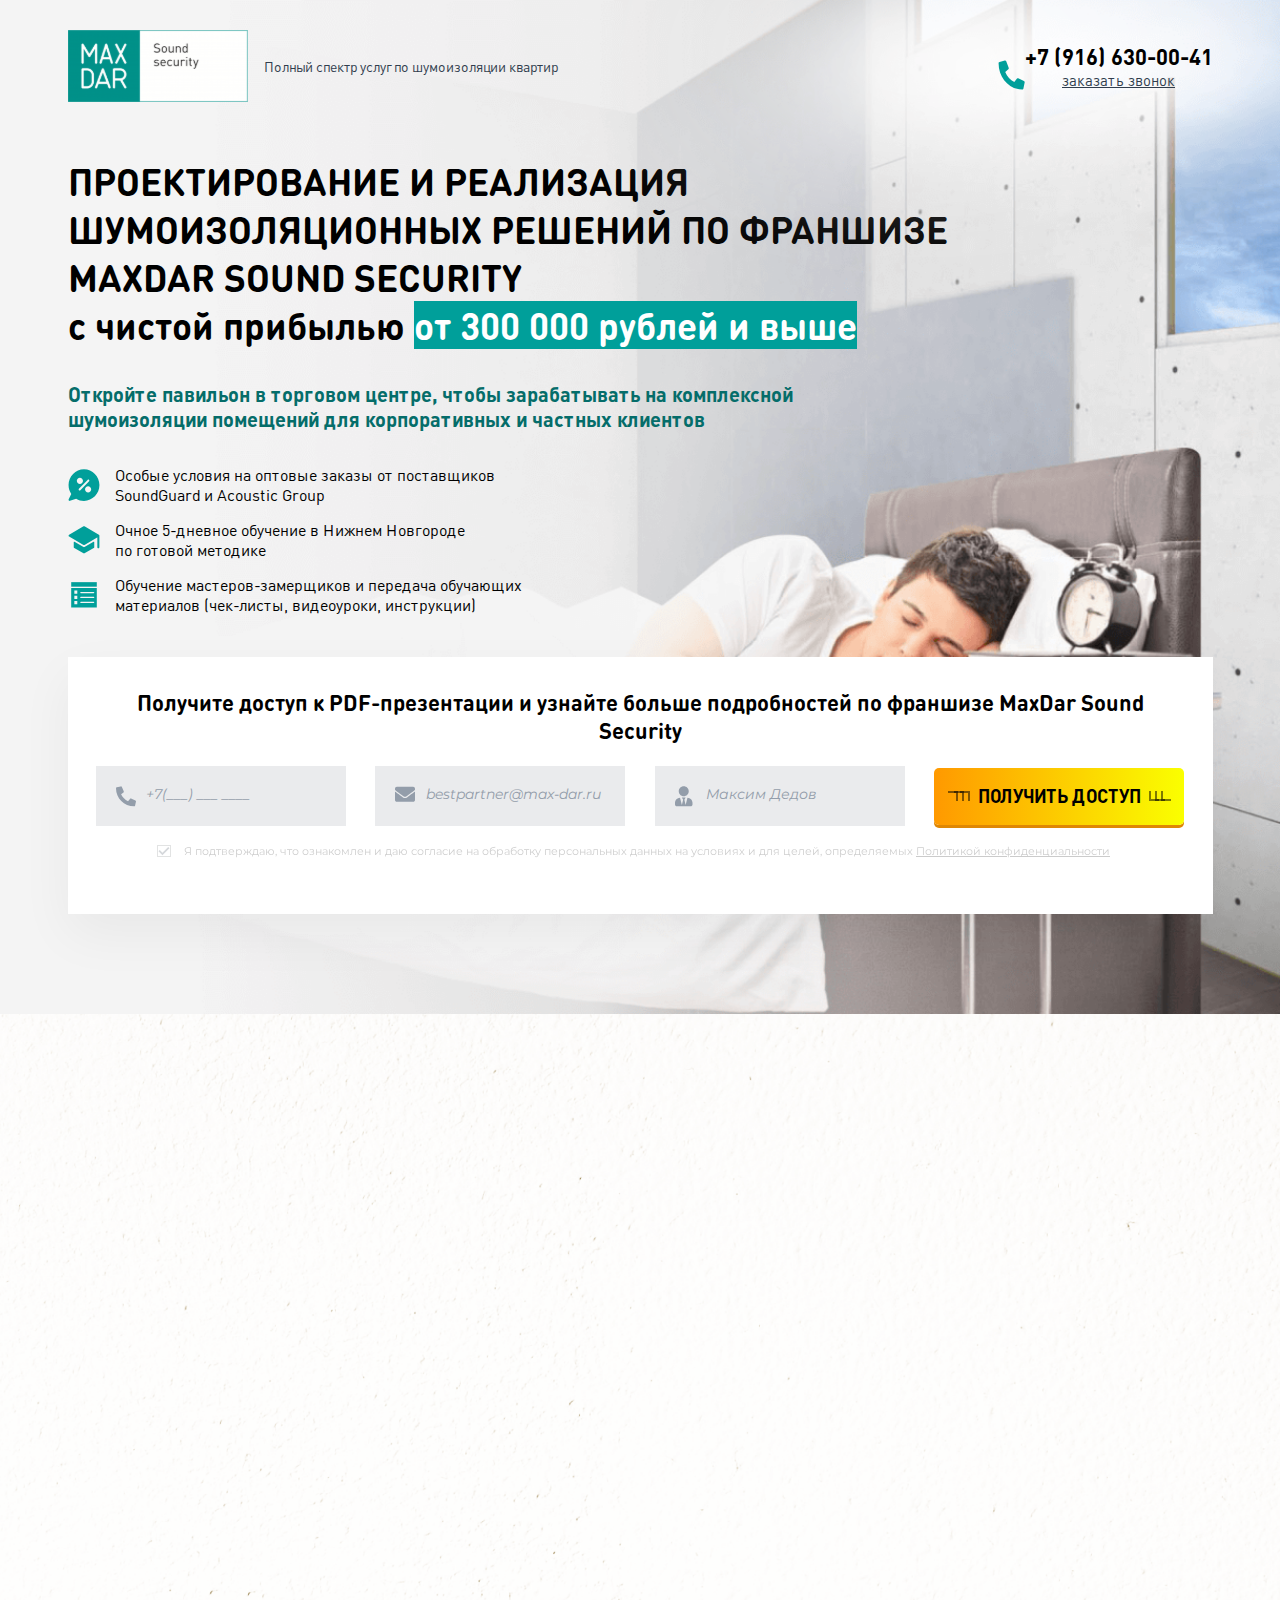
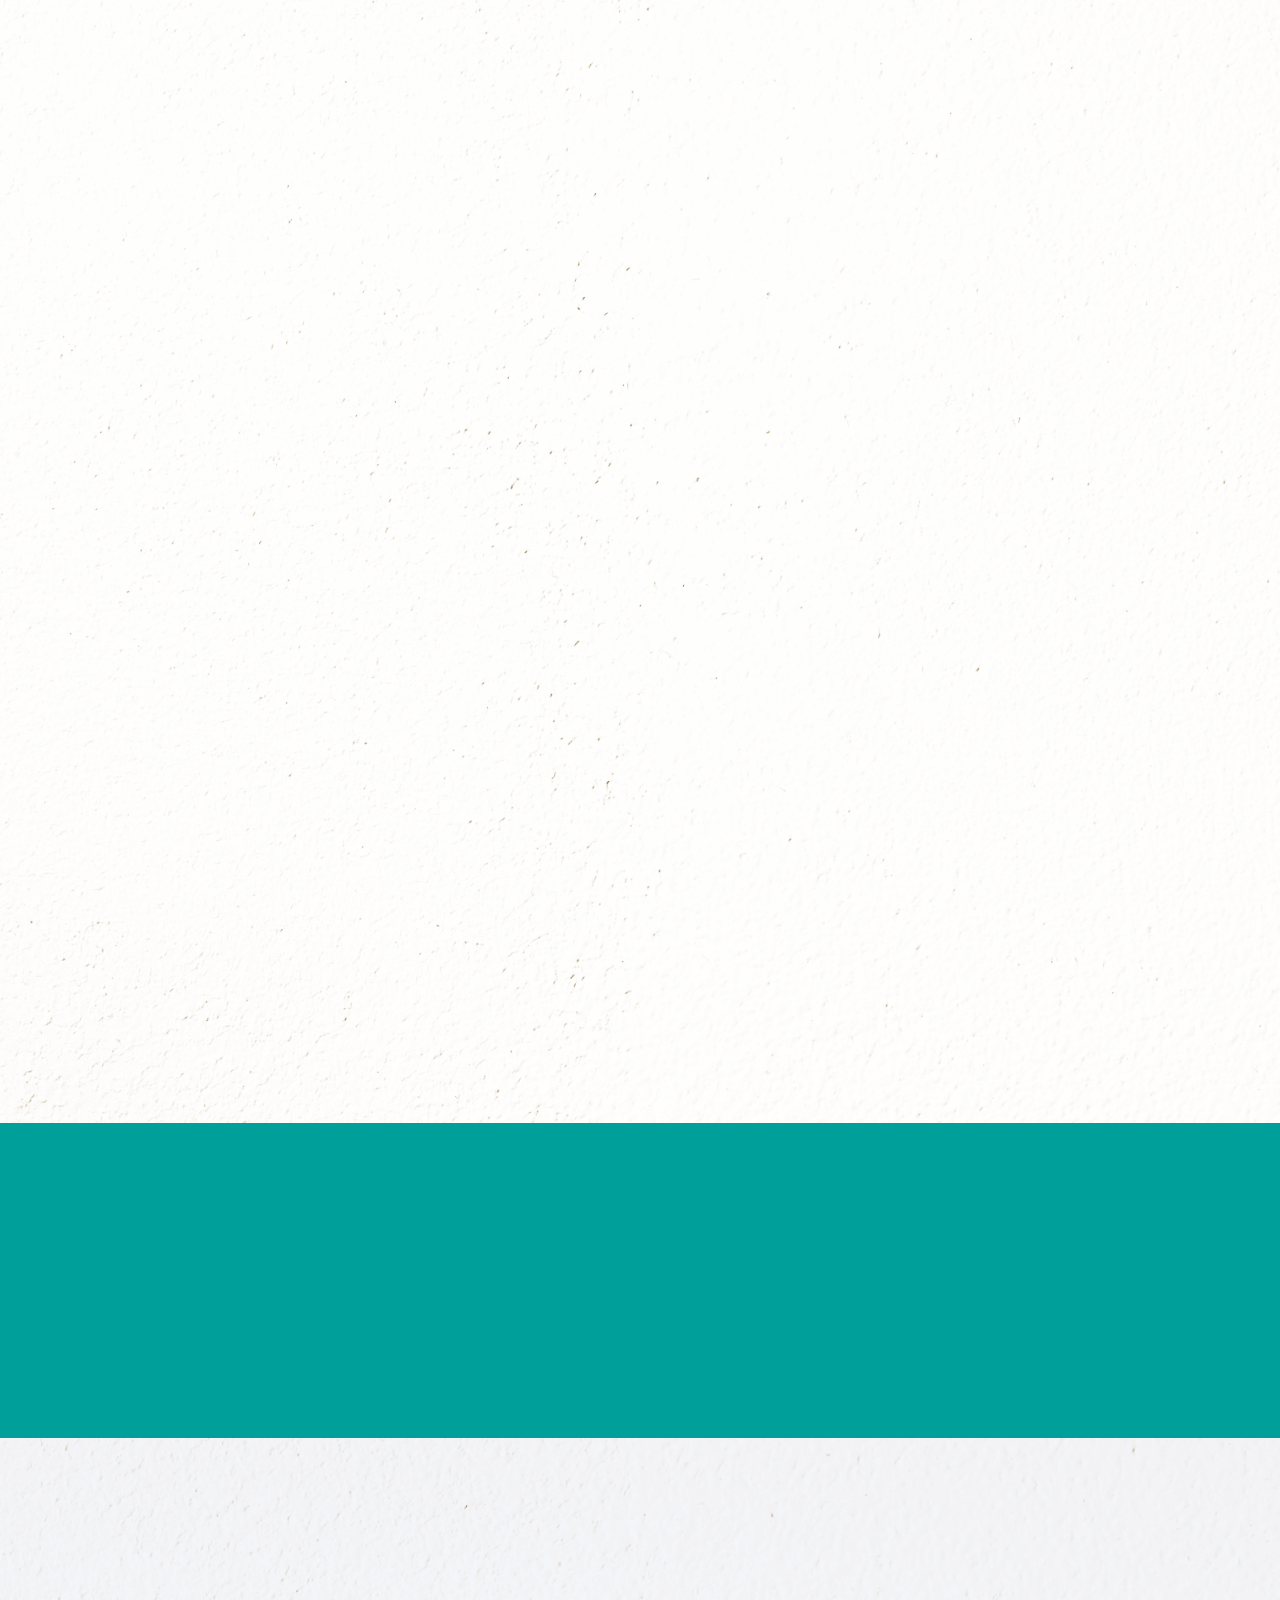
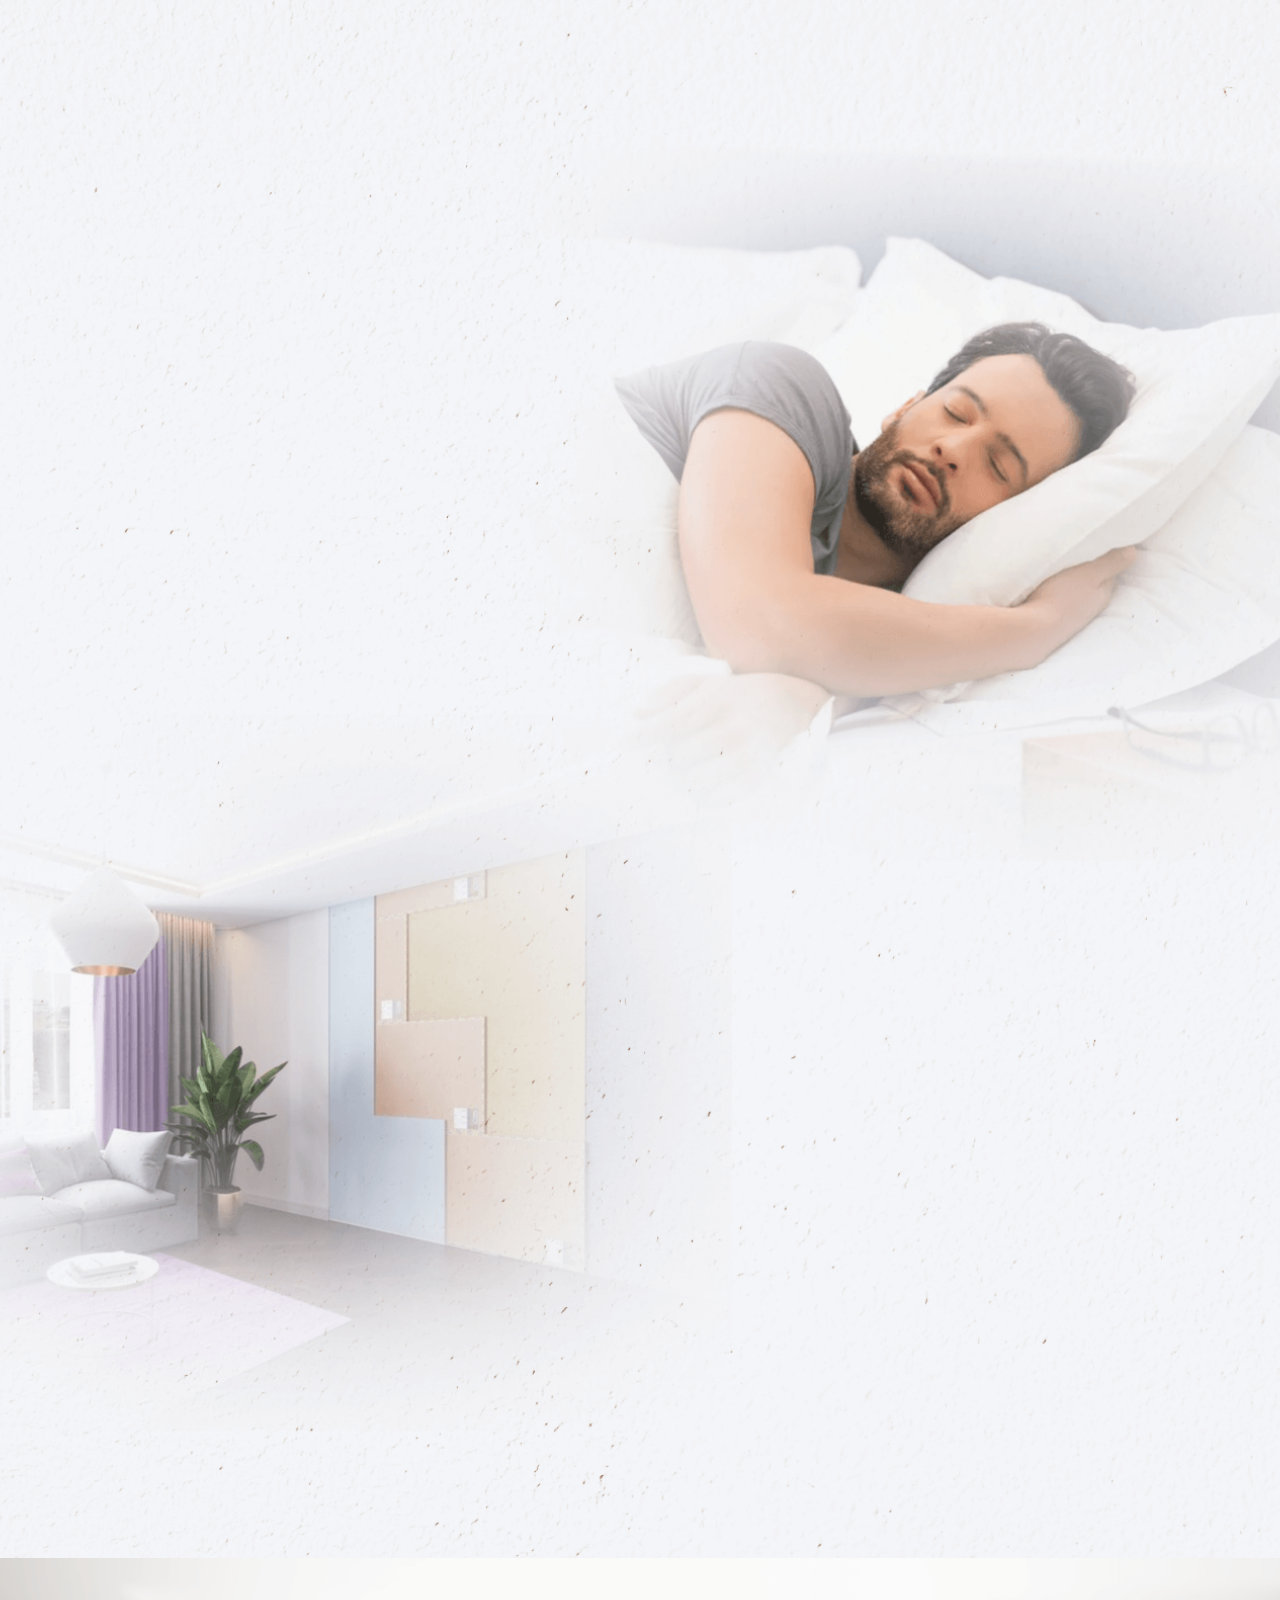
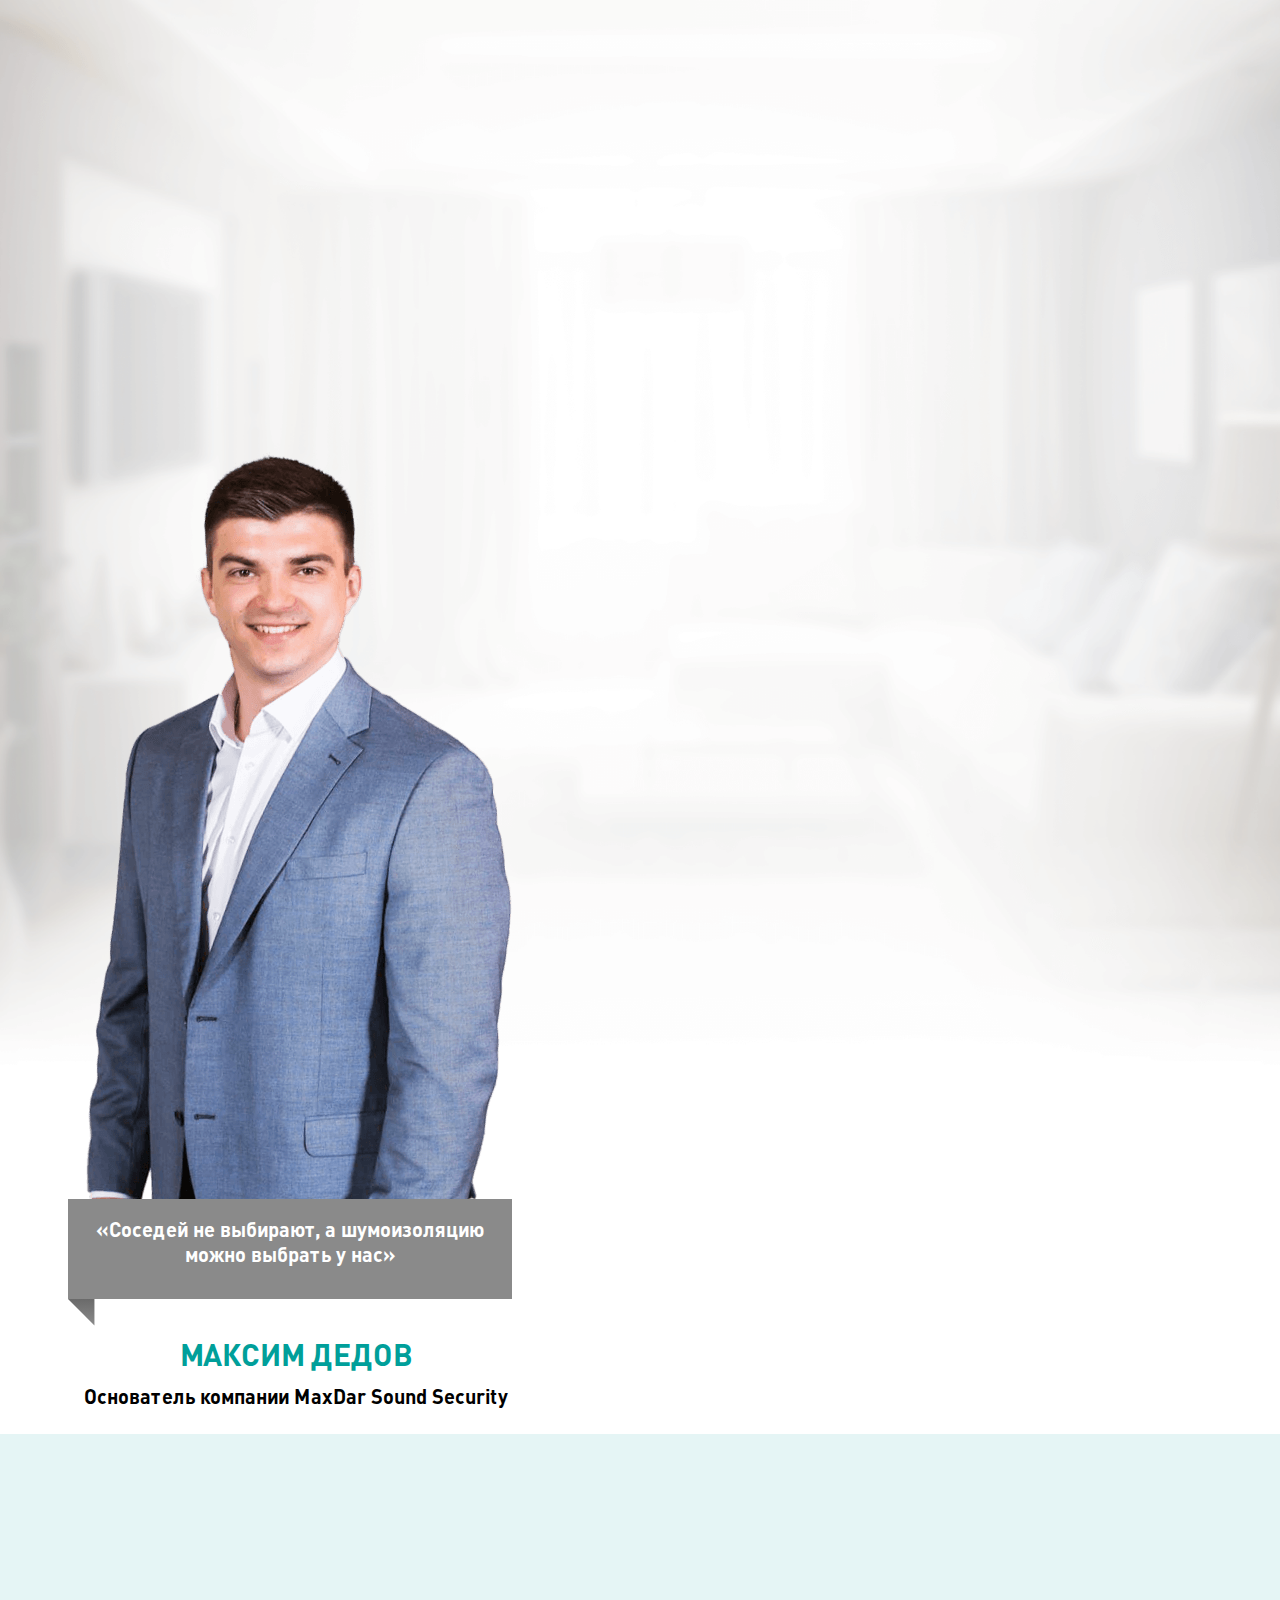
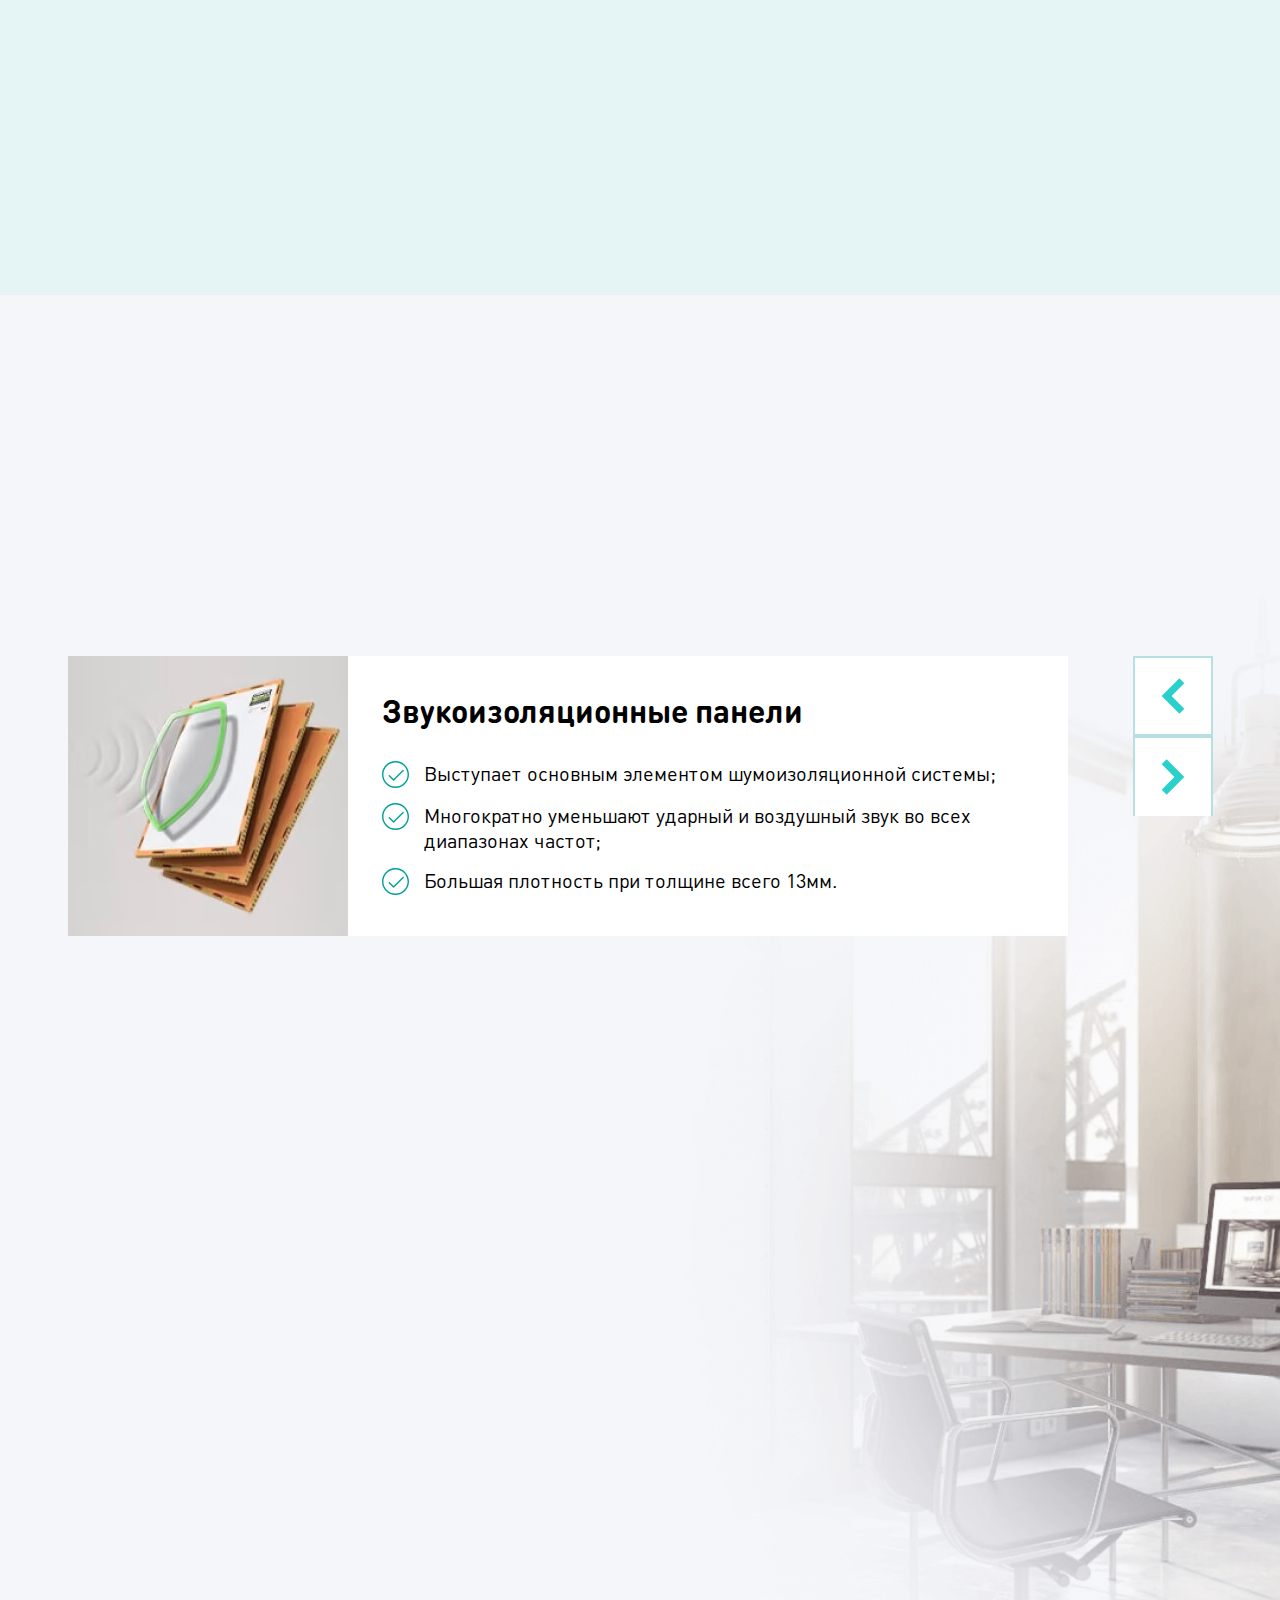
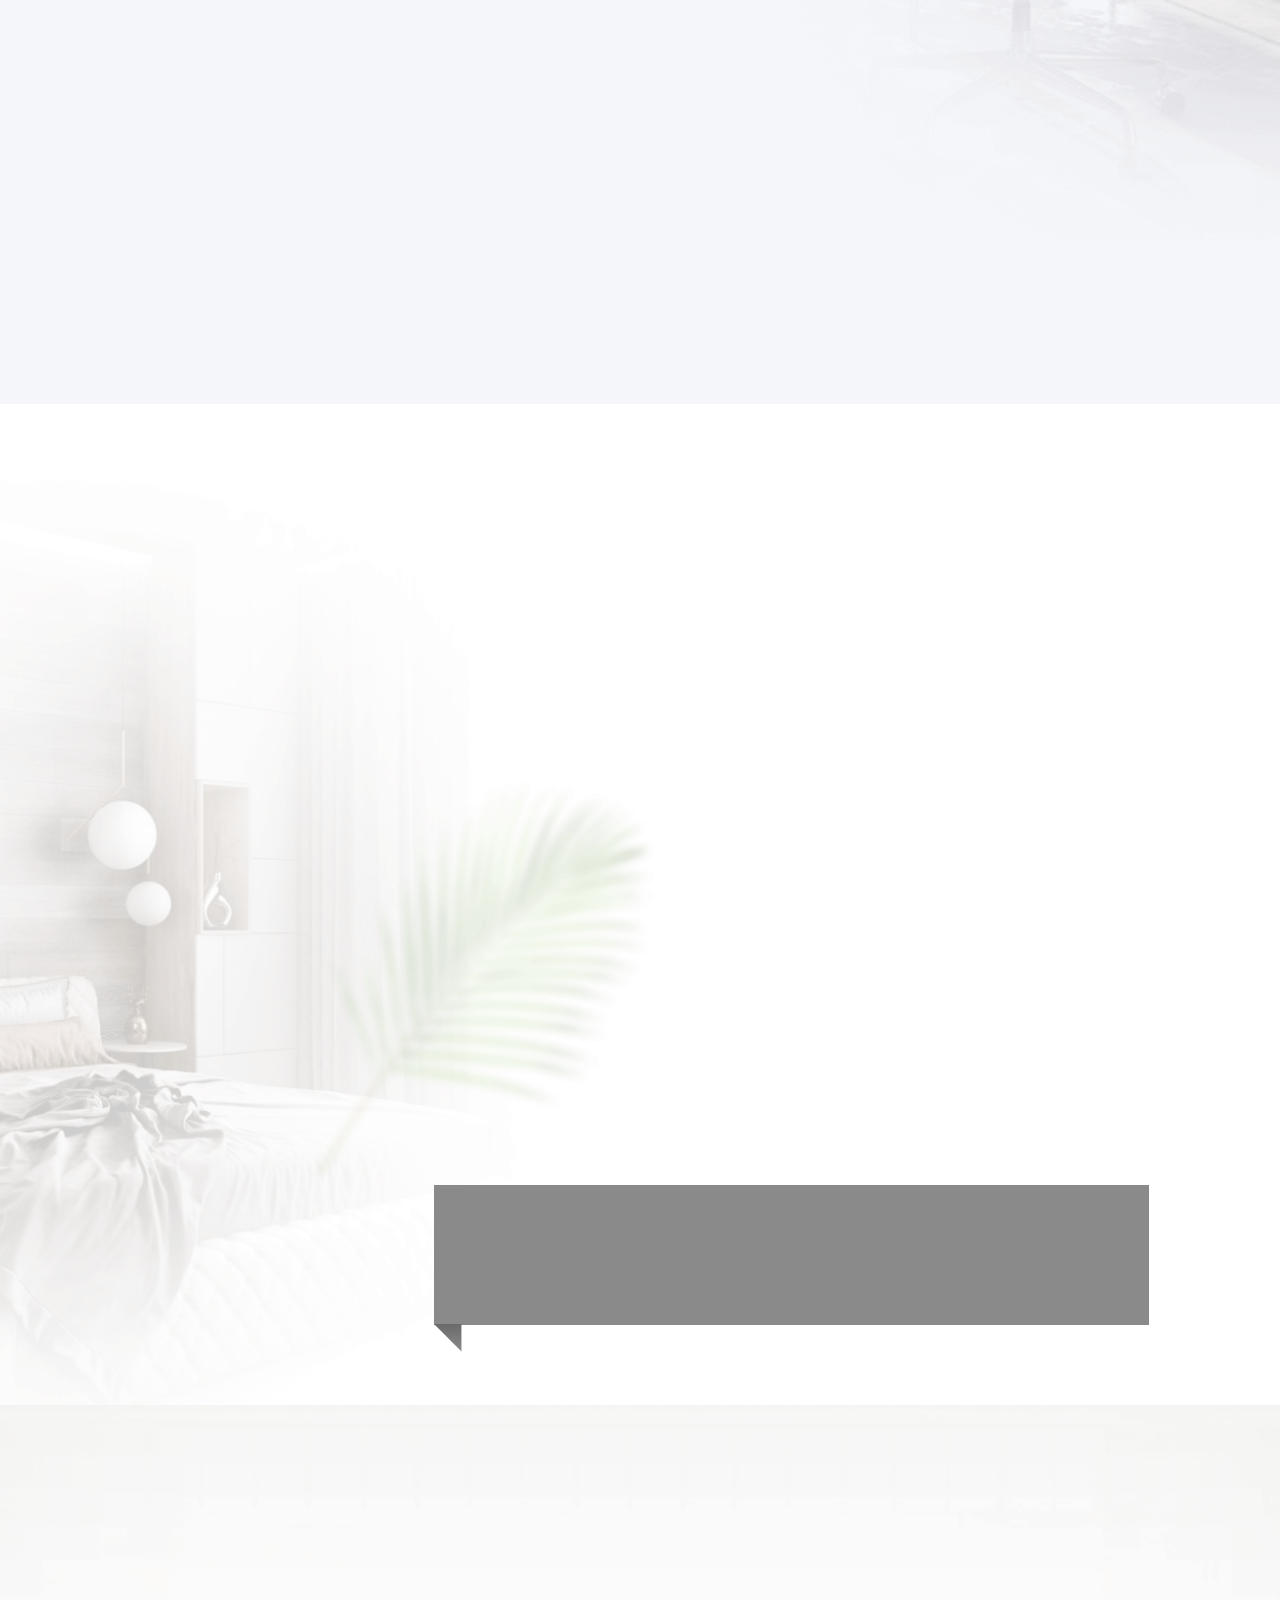
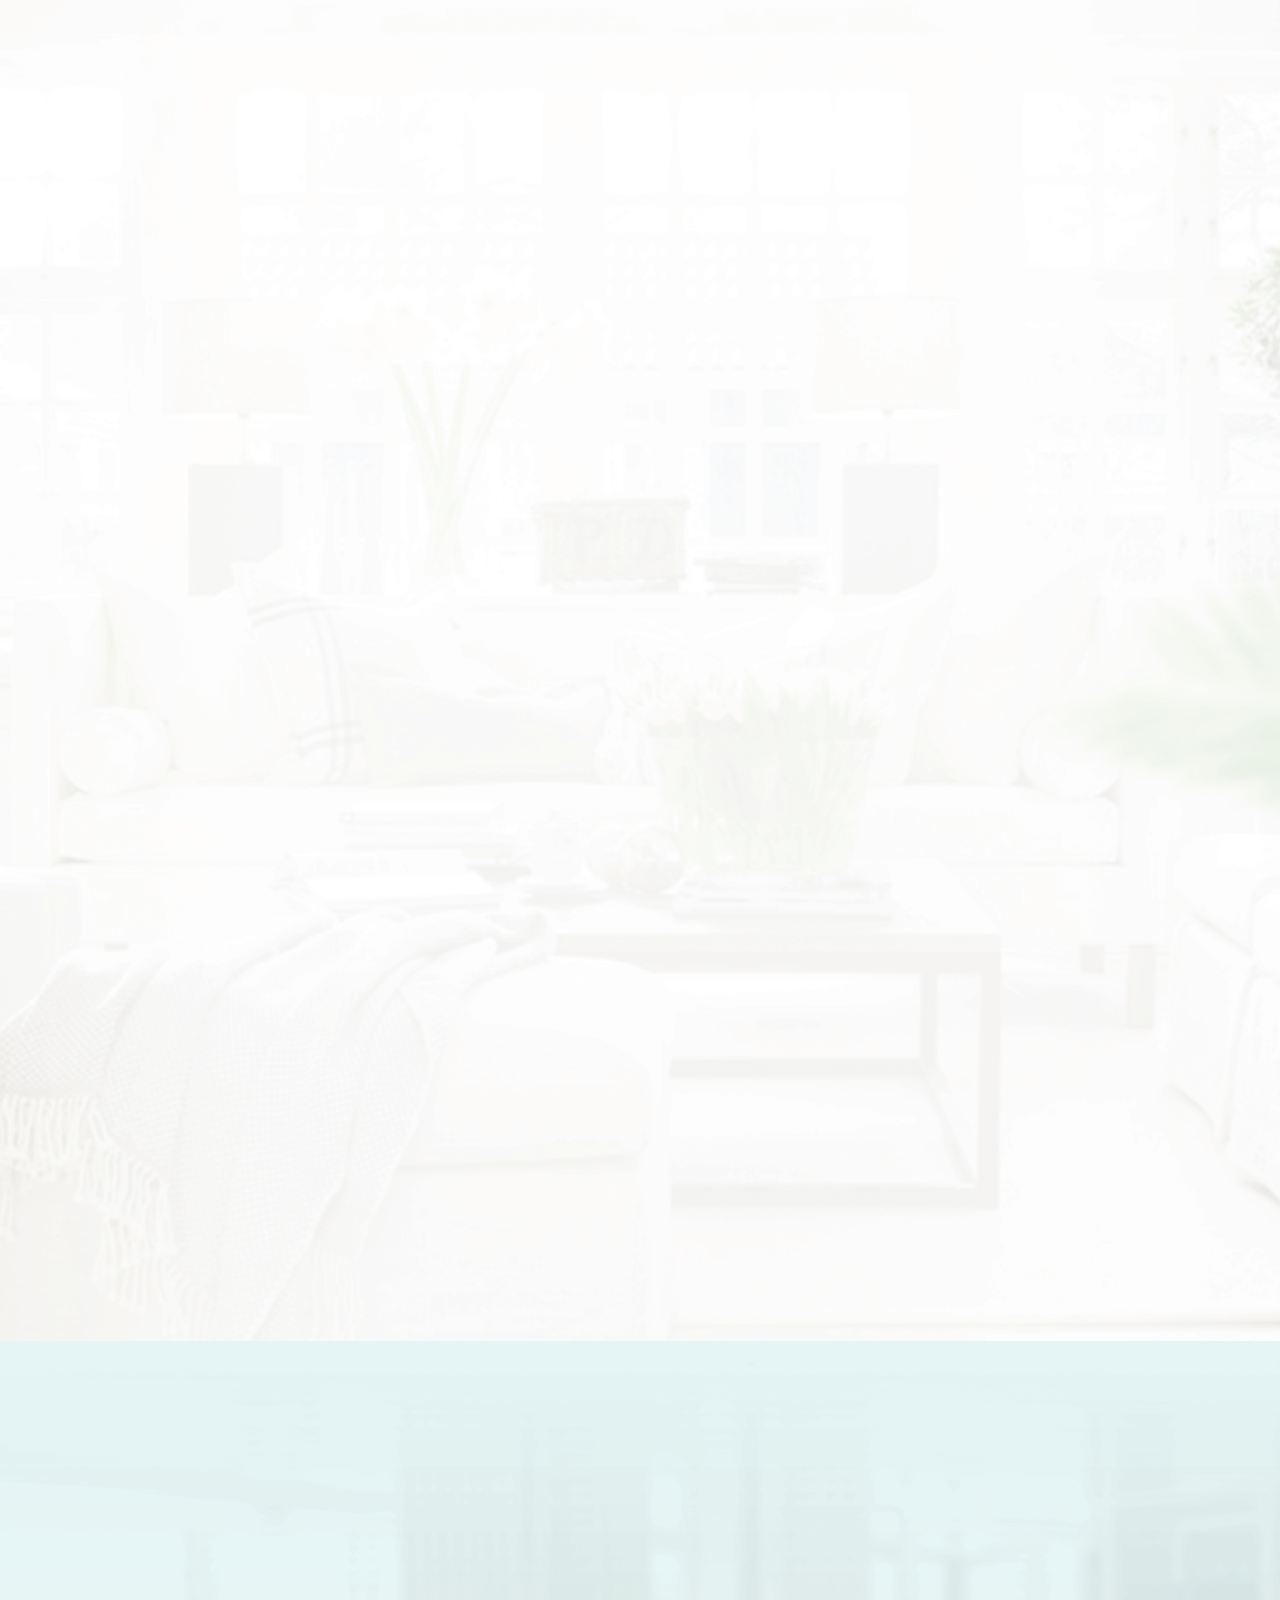
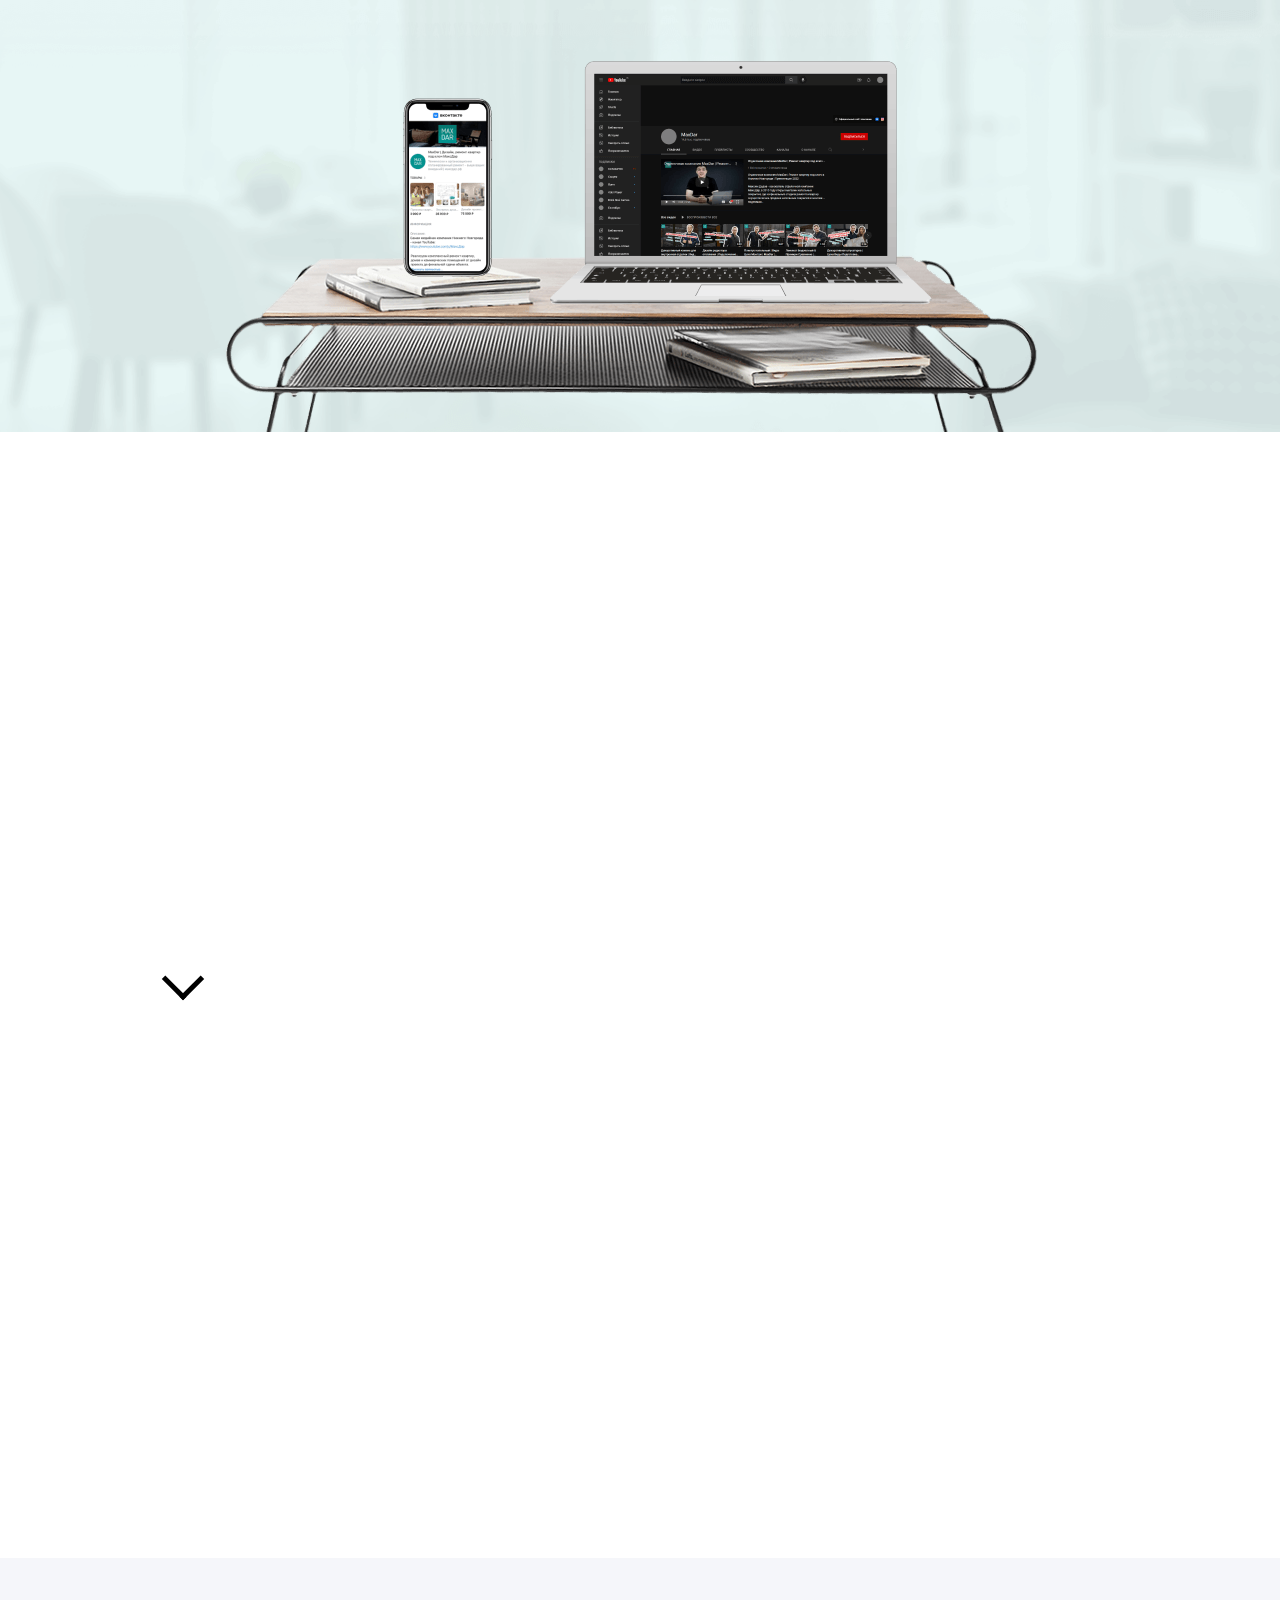
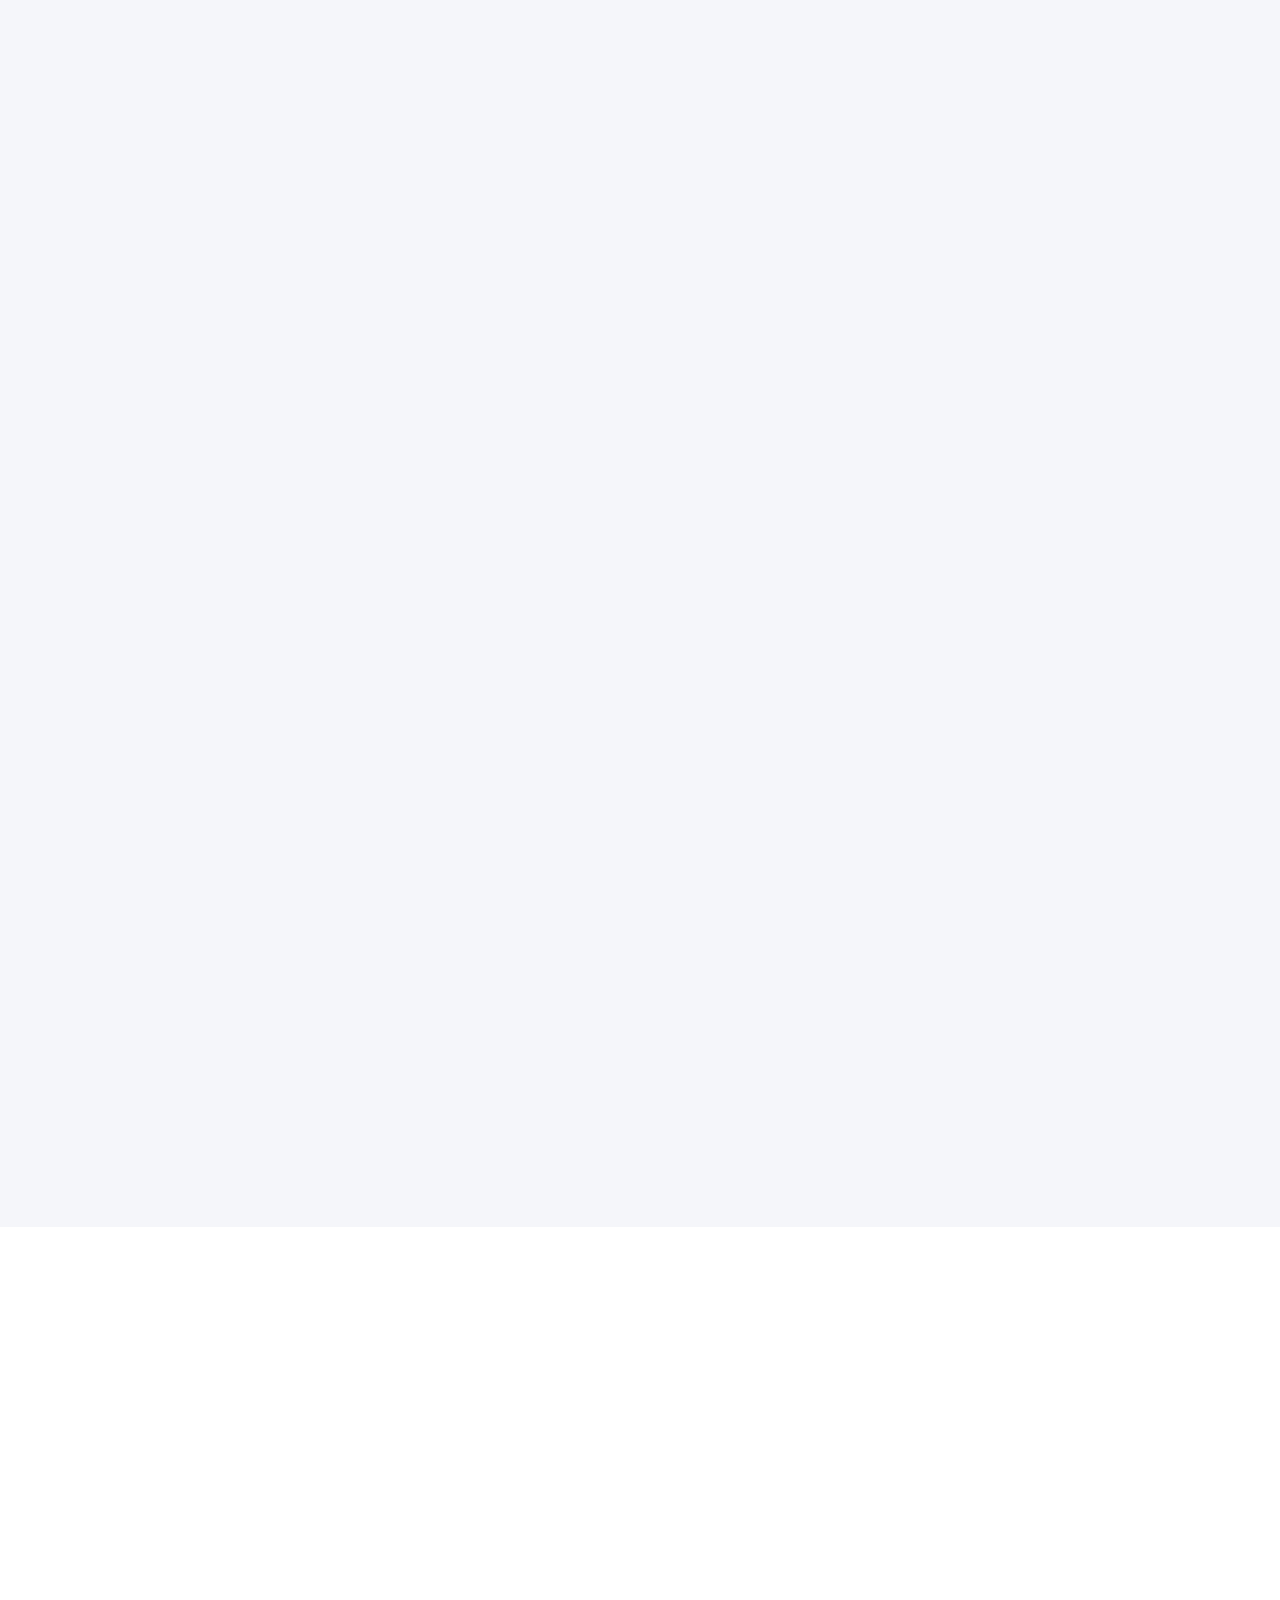
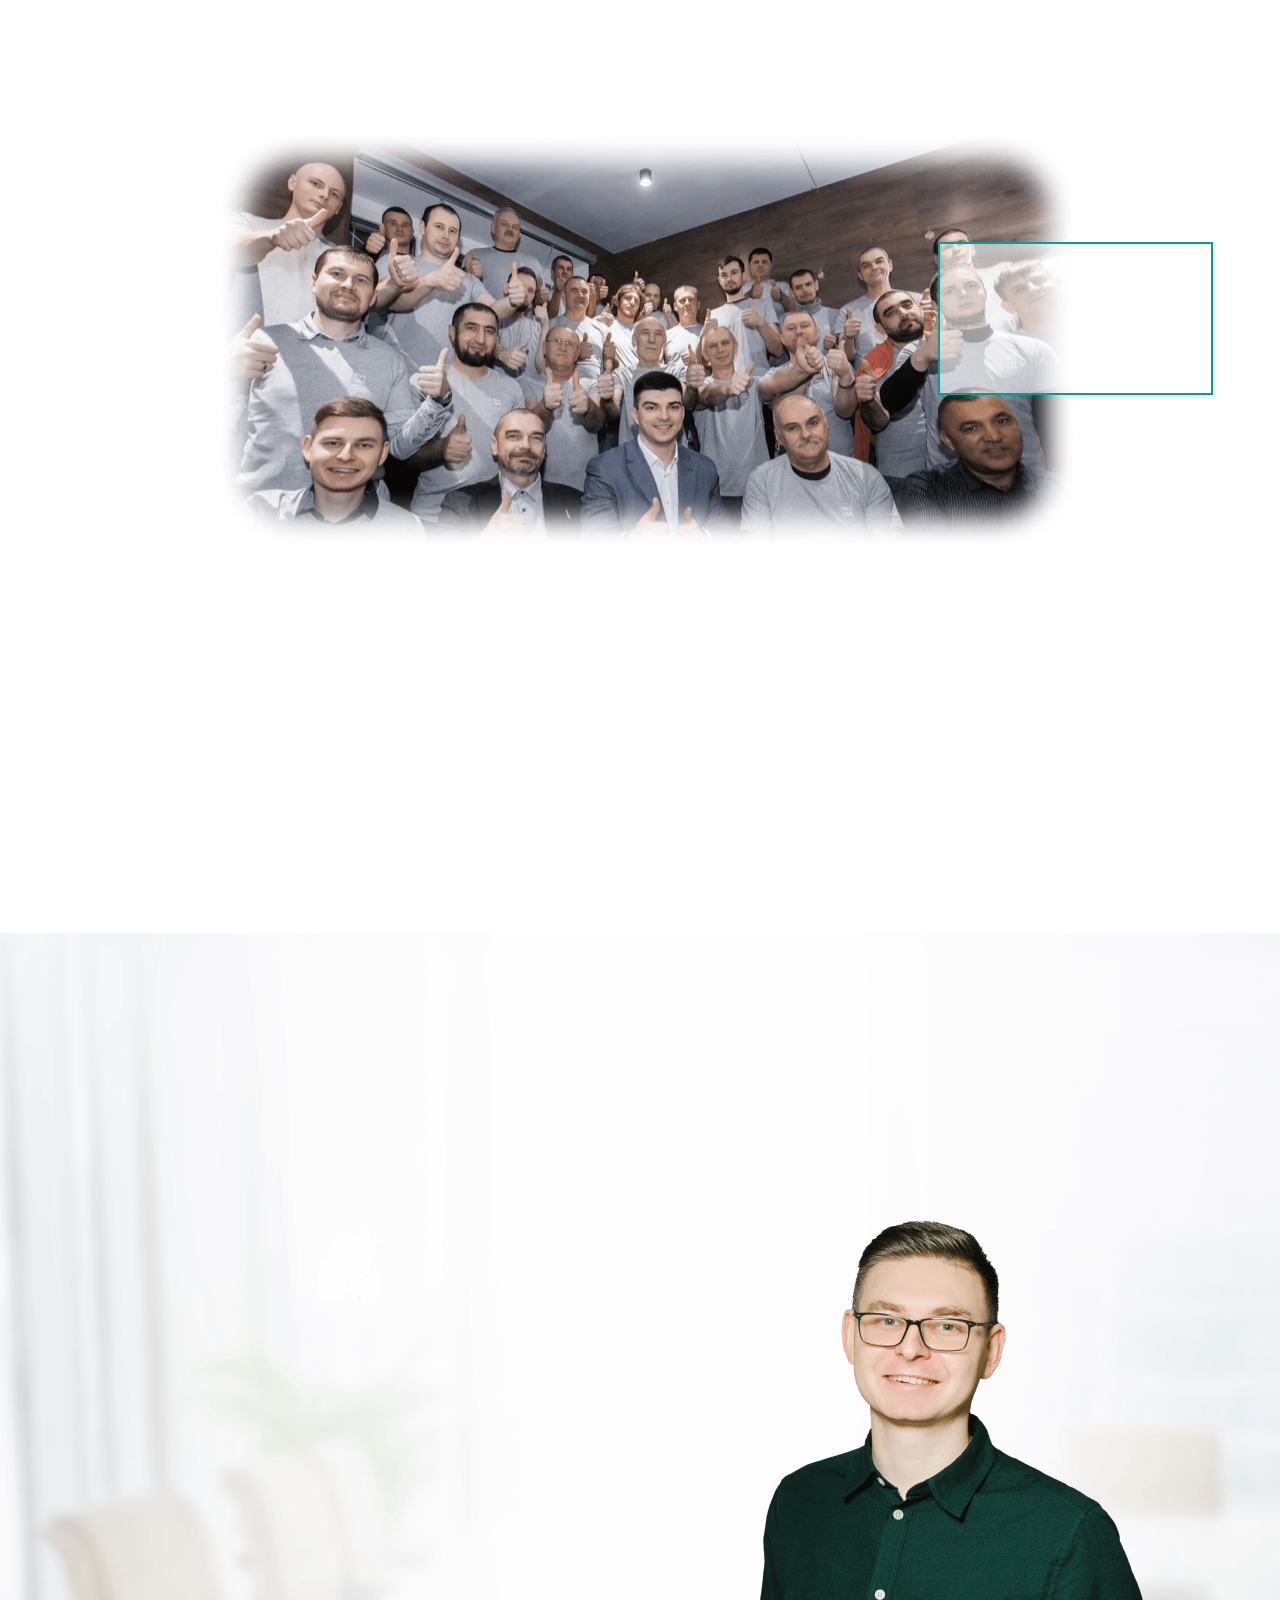
==== commit 3a927488: "correct" ====
--- a/index.html
+++ b/index.html
@@ -28,7 +28,9 @@
     <link rel="stylesheet" href="css/formStyle.css" />
     <link rel="stylesheet" href="css/animate.css" />
 
-    <title>MaxDar</title>
+    <title>
+      Франшиза шумоизоляционной компании с чистой прибылью от 300 000 рублей
+    </title>
   </head>
   <body id="main-body">
     <div class="wrapper">
@@ -327,7 +329,11 @@
                         alt="first"
                         class="first__mask"
                       />
-                      <img src="./img/model/01.jpg" alt="01" class="adaptive__img-01">
+                      <img
+                        src="./img/model/01.jpg"
+                        alt="01"
+                        class="adaptive__img-01"
+                      />
                     </div>
                     <p class="tab__descr">
                       Розничные клиенты со&nbsp;средним и&nbsp;выше среднего
@@ -337,7 +343,11 @@
                     </p>
                   </div>
                   <div class="tab__block second">
-                    <img src="./img/model/02.jpg" alt="01" class="adaptive__img-01">
+                    <img
+                      src="./img/model/02.jpg"
+                      alt="01"
+                      class="adaptive__img-01"
+                    />
                     <p class="tab__descr">
                       Оптовые организации или индивидуальные предприниматели,
                       специализирующиеся на реализации стройматериалов или
@@ -353,7 +363,6 @@
                       alt="first"
                       class="first__mask"
                     />
-                    
                   </div>
                 </div>
               </div>
@@ -628,11 +637,6 @@
         <section class="section__facts">
           <div class="container">
             <div class="facts__body">
-              <img
-                src="./img/facts/brackets.svg"
-                alt="brackets"
-                class="brackets"
-              />
               <h2 class="section__title facts__title wow fadeInLeft">
                 <span
                   >Результаты MaxDar Sound Security: в&nbsp;цифрах
@@ -640,6 +644,11 @@
                 >
               </h2>
               <p class="facts__descr wow fadeInLeft">
+                <img
+                  src="./img/facts/brackets.svg"
+                  alt="brackets"
+                  class="client__quotation-mark"
+                />
                 Я&nbsp;закончил строительный университет
                 и&nbsp;на&nbsp;&laquo;отлично&raquo; защитил магистерскую
                 диссертацию по&nbsp;теме распространения инфразвука. Увлечение
@@ -1167,35 +1176,53 @@
               </h3>
               <div class="certificate__list wow fadeInUp">
                 <div class="certificate__item">
-                  <a href="./img/sales/first.jpg" data-fancybox="images" data-caption="" data-width="1000" data-height="700">
+                  <a
+                    href="./img/sales/first.jpg"
+                    data-fancybox="images"
+                    data-caption=""
+                    data-width="1000"
+                    data-height="700"
+                  >
                     <img
-                          src="./img/sales/first.jpg"
-                          alt="certificate"
-                          class="certificate__photo"
-                        />
-                   </a>
+                      src="./img/sales/first.jpg"
+                      alt="certificate"
+                      class="certificate__photo"
+                    />
+                  </a>
                   <h5 class="certificate__title">Сертификат соответствия</h5>
                 </div>
                 <div class="certificate__item">
-                  <a href="./img/sales/second.jpg" data-fancybox="images" data-caption="" data-width="1000" data-height="700">
+                  <a
+                    href="./img/sales/second.jpg"
+                    data-fancybox="images"
+                    data-caption=""
+                    data-width="1000"
+                    data-height="700"
+                  >
                     <img
-                          src="./img/sales/second.jpg"
-                          alt="certificate"
-                          class="certificate__photo"
-                        />
-                   </a>
+                      src="./img/sales/second.jpg"
+                      alt="certificate"
+                      class="certificate__photo"
+                    />
+                  </a>
                   <h5 class="certificate__title">
                     Пожарный сертификат соответствия
                   </h5>
                 </div>
                 <div class="certificate__item">
-                  <a href="./img/sales/third.jpg" data-fancybox="images" data-caption="" data-width="1000" data-height="700">
+                  <a
+                    href="./img/sales/third.jpg"
+                    data-fancybox="images"
+                    data-caption=""
+                    data-width="1000"
+                    data-height="700"
+                  >
                     <img
-                          src="./img/sales/third.jpg"
-                          alt="certificate"
-                          class="certificate__photo"
-                        />
-                   </a>
+                      src="./img/sales/third.jpg"
+                      alt="certificate"
+                      class="certificate__photo"
+                    />
+                  </a>
                   <h5 class="certificate__title">Гигиенический сертификат</h5>
                 </div>
               </div>
@@ -1388,7 +1415,11 @@
                     </p>
                   </div>
                 </div>
-                <img src="./img/stages/room.png" alt="room" class="adaptive__room" />
+                <img
+                  src="./img/stages/room.png"
+                  alt="room"
+                  class="adaptive__room"
+                />
               </div>
               <div class="model__item stages__item">
                 <div class="stages__descr wow fadeInLeft">
@@ -2075,7 +2106,13 @@
                       Отчёты с мастер-классов и др.
                     </li>
                   </ul>
-                  <a href="https://www.youtube.com/channel/UCJZ3tU3CVVN_T6oX4x-h0AQ" target="_blank" class="socials__portfolio"> Перейти на канал </a>
+                  <a
+                    href="https://www.youtube.com/channel/UCJZ3tU3CVVN_T6oX4x-h0AQ"
+                    target="_blank"
+                    class="socials__portfolio"
+                  >
+                    Перейти на канал
+                  </a>
                 </div>
               </div>
               <img
@@ -2779,7 +2816,7 @@
                 </div>
                 <div class="support__content">
                   <img
-                    src="./img/support/04.jpg"
+                    src="./img/support/04.png"
                     alt="img"
                     class="support__img"
                   />
@@ -3145,10 +3182,10 @@
                 </h2>
                 <div class="client__description wow fadeInLeft">
                   <img
-                  class="client__quotation-mark"
-                  src="./img/client/quotation-mark.svg"
-                  alt="quotation-mark"
-                />
+                    class="client__quotation-mark"
+                    src="./img/client/quotation-mark.svg"
+                    alt="quotation-mark"
+                  />
                   <p>
                     Становление компании MaxDar Sound Security&nbsp;&mdash; это
                     совокупность работы всей команды, которая работает
@@ -3177,7 +3214,7 @@
                     и&nbsp;готовы передать партнёрам наш опыт&nbsp;по:
                   </p>
                 </div>
-                
+
                 <div class="client__list">
                   <div class="client__item">
                     <img src="./img/client/check.svg" alt="check" />
@@ -3289,7 +3326,6 @@
                     </button>
                   </div>
                 </div>
-                
               </div>
             </div>
           </div>
--- a/css/style.css
+++ b/css/style.css
@@ -458,7 +458,7 @@
     font-size: 20px;
 }
   .main__title {
-    padding-top: 105px;
+    padding-top: 80px;
   }
   .main__subtitle {
     padding-bottom: 20px;
@@ -1192,6 +1192,7 @@
   line-height: 25px;
   color: #72747b;
   padding-bottom: 30px;
+  position: relative;
 }
 .facts__content {
   display: flex;
@@ -2722,7 +2723,7 @@
   .support__content {
     flex-direction: column;
     max-width: 600px;
-    margin: 0 auto;
+    margin: 0 auto 15px;
   }
 }
 @media (max-width: 826px) {
@@ -3111,7 +3112,7 @@
     padding-top: 350px;
 }
 .client__quotation-mark{
-  left: -45px;
+  left: -58px;
   top: -25px;
 }
 .manager__photo{
@@ -3251,8 +3252,7 @@
   margin-left: 17.5px;
 }
 .footer__logo{
-  width: 77px;
-  height: 31px;
+  object-fit: contain;
 }
 .footer__second-block {
   padding-top: 3px;
--- a/css/modal.css
+++ b/css/modal.css
@@ -266,7 +266,7 @@
 	padding: 40px;
 }
 .popup-presentation__title {
-	font-size: 20px;
+	font-size: 17px;
 	line-height: 125%;
 	color: #1a1917;
 }
@@ -439,6 +439,20 @@
 		padding: 10px 0px;
 		margin: 0;
 	}
+  .popup-exit .popup-presentation__title {
+    font-size: 17px;
+}
+.popup-presentation-descrip {
+  width: 314px;
+  font-size: 16px;
+  line-height: 120%;
+  margin: 0 auto;
+text-align: center;
+padding-bottom: 10px;
+}
+#third__modal {
+  background: #fff;
+}
 }
 @media (max-width: 800px) {
   #first__modal {
--- a/css/formStyle.css
+++ b/css/formStyle.css
@@ -88,4 +88,14 @@
   font-size: 11px;
   line-height: 14px;
   margin-left: 13px;
+  padding-right: 13px;
 }
+
+@media (max-width: 600px) {
+  .form__policy > p {
+    font-size: 10px;
+    line-height: 120%;
+    margin-left: 10px;
+    text-align: center;
+}
+}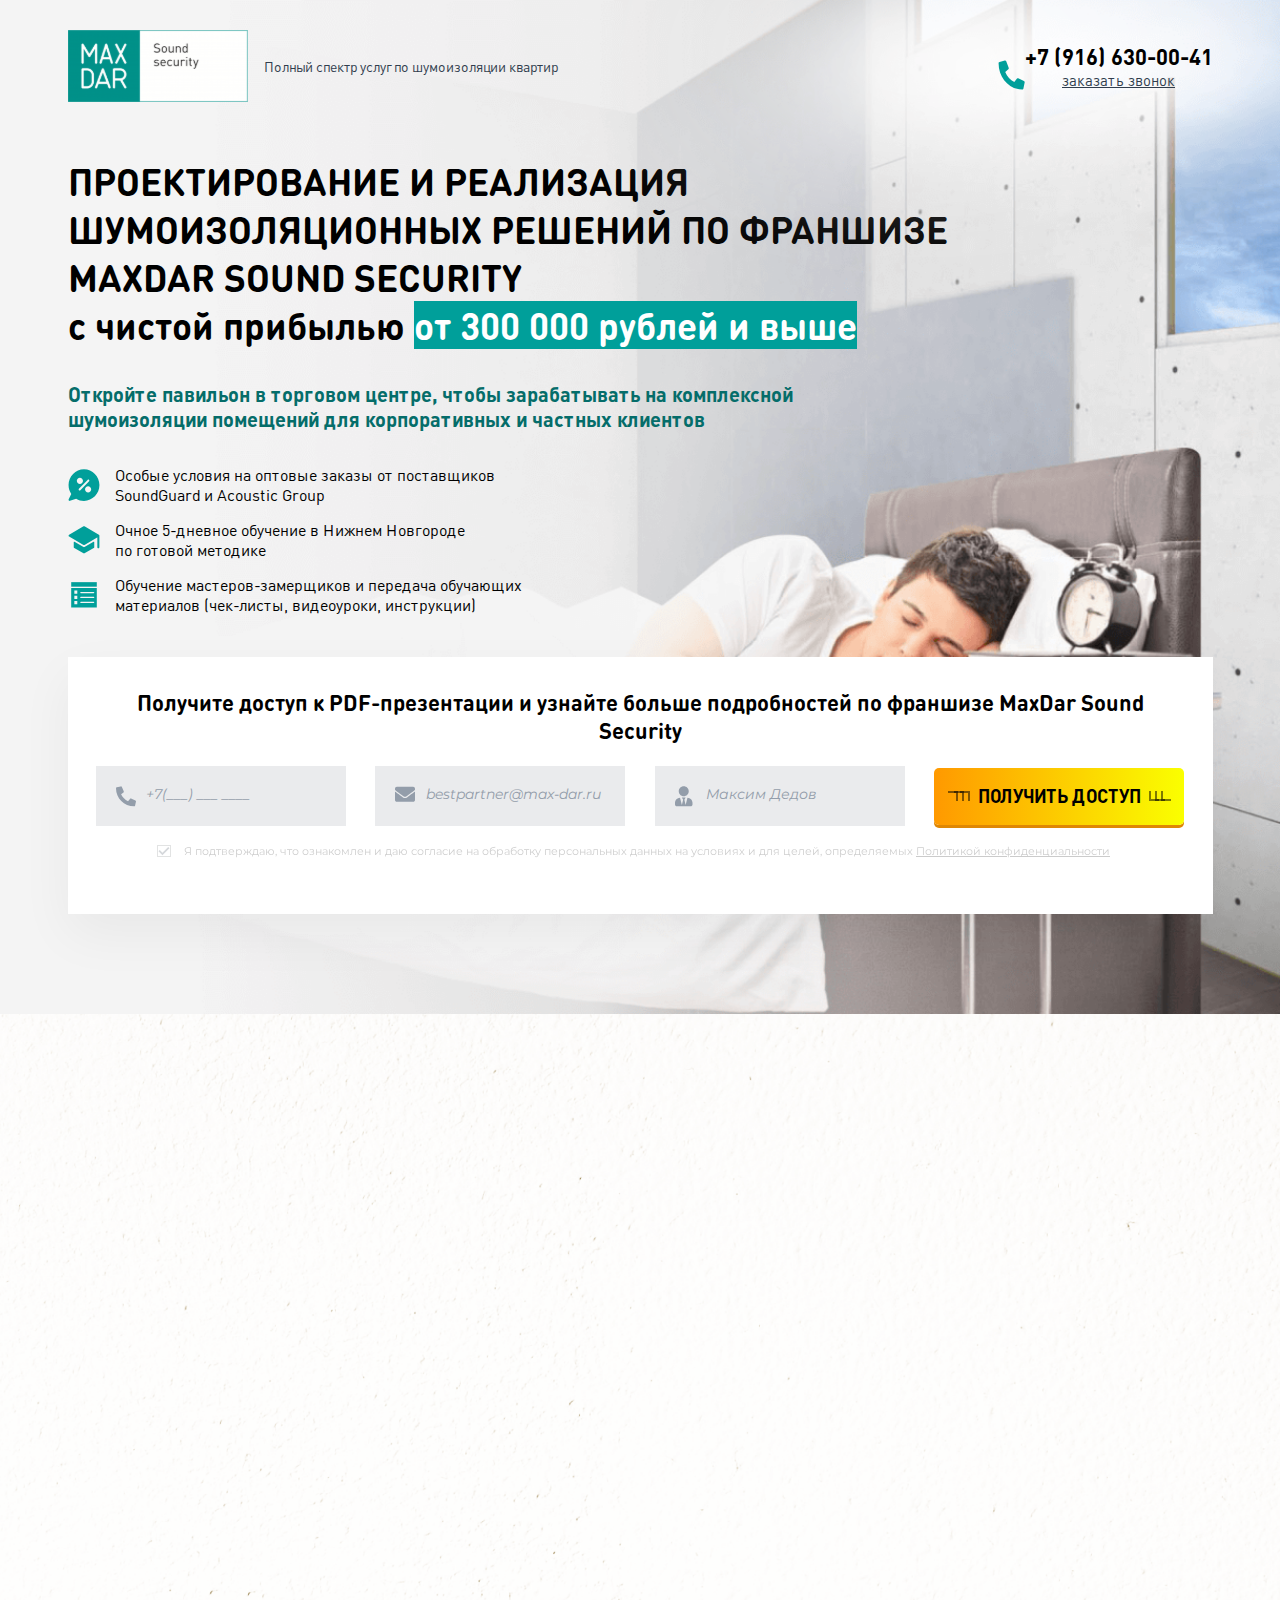
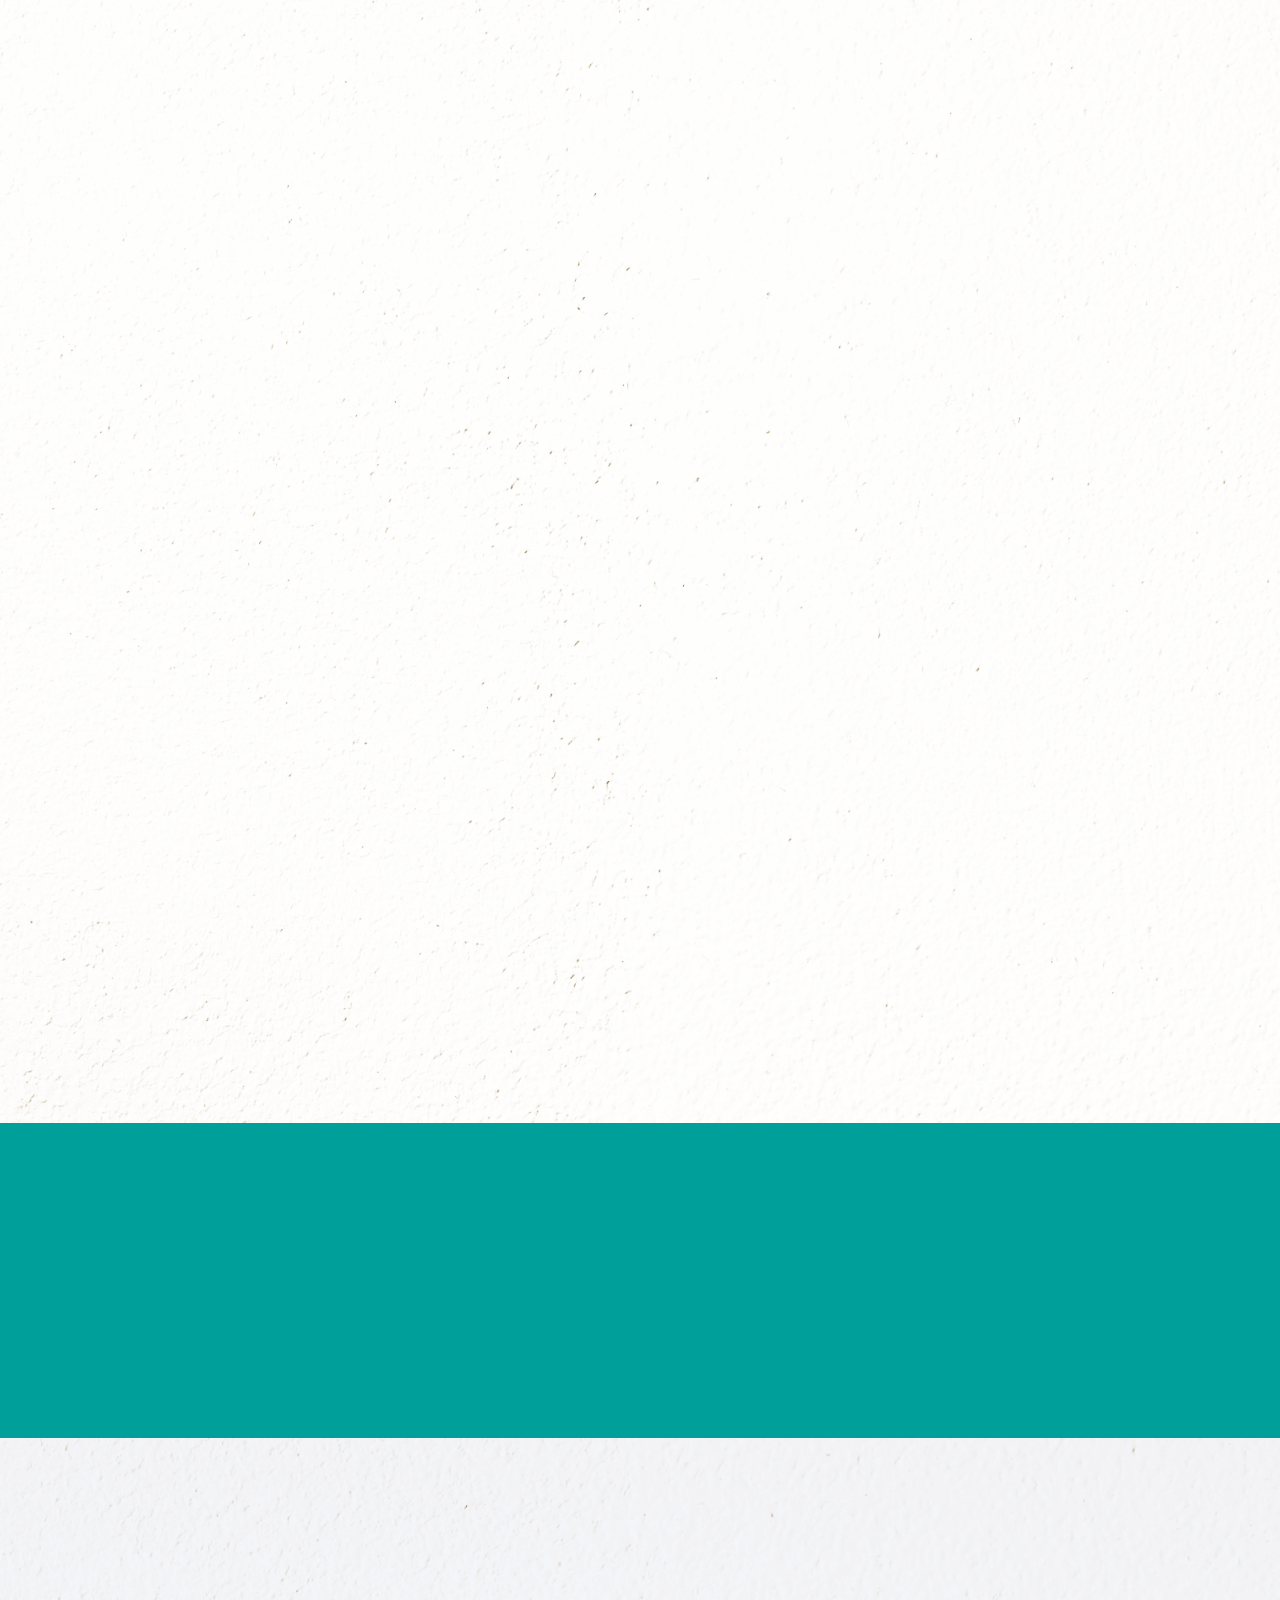
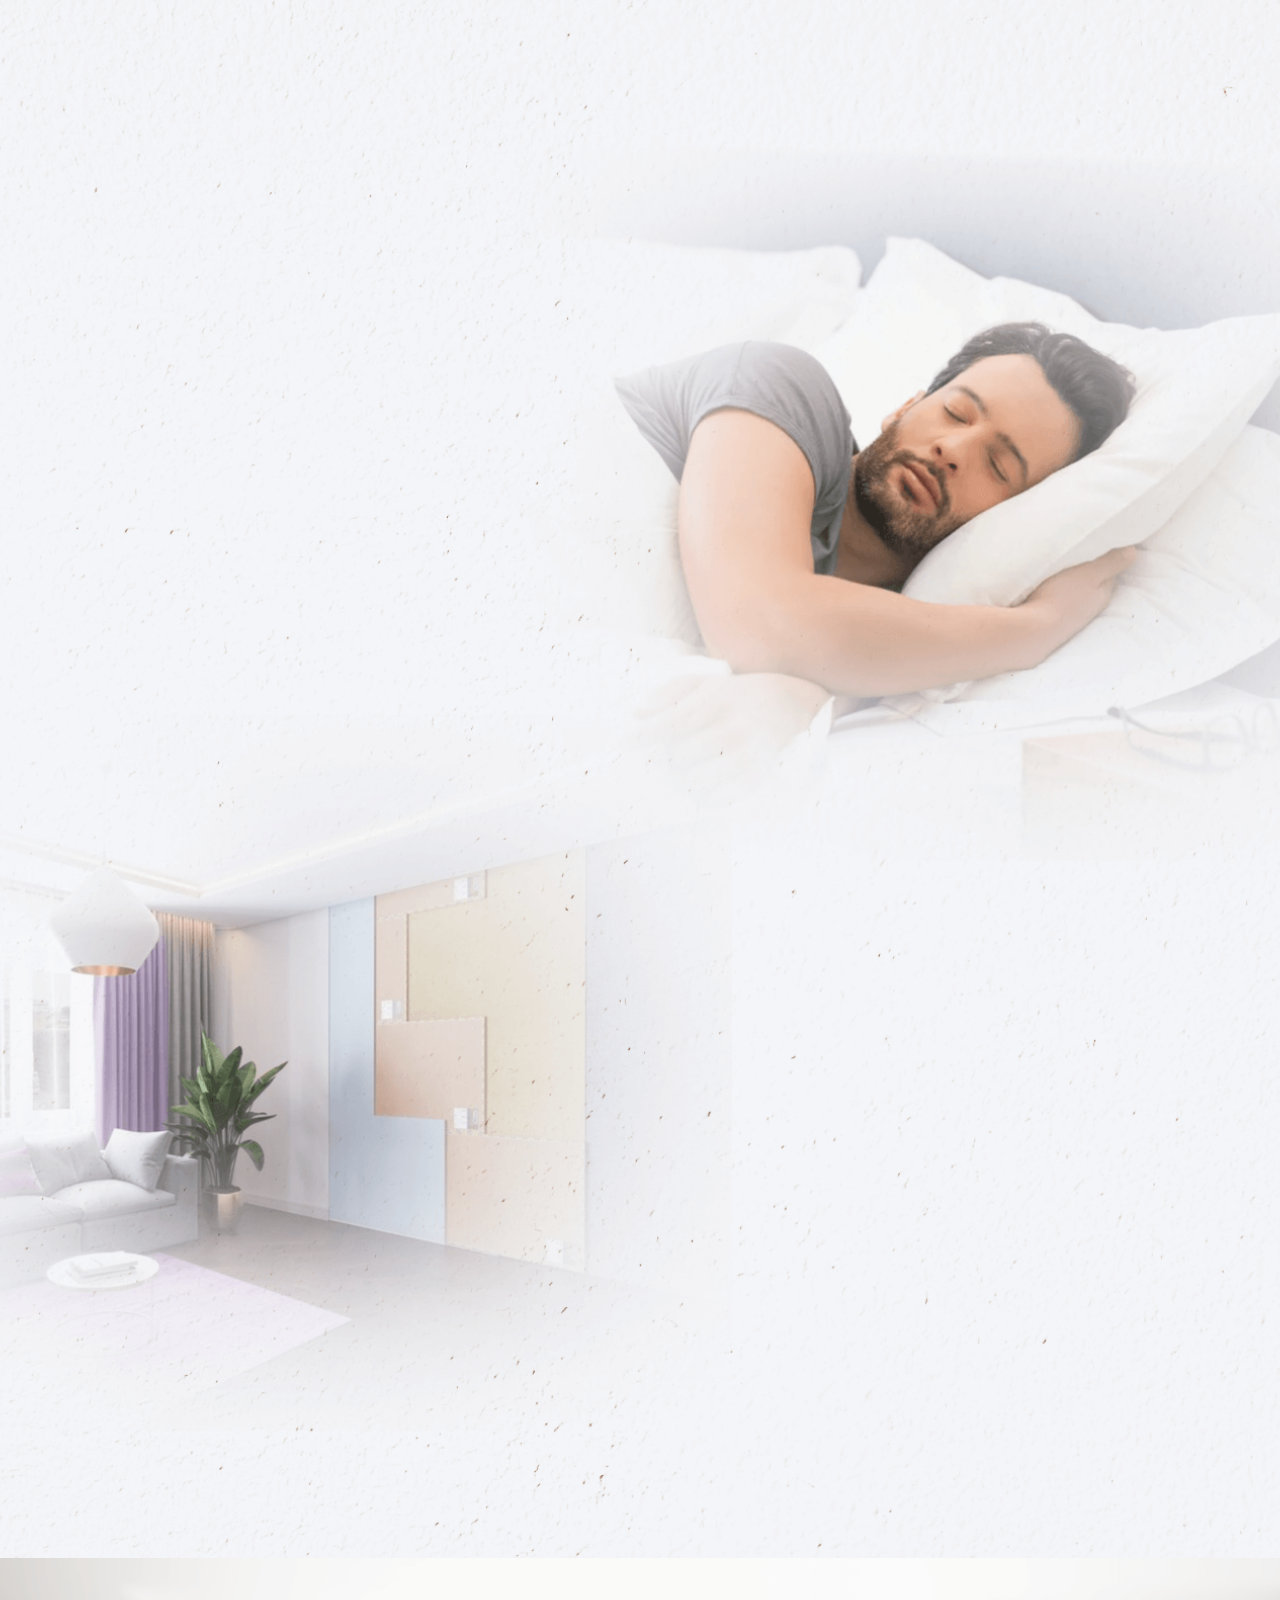
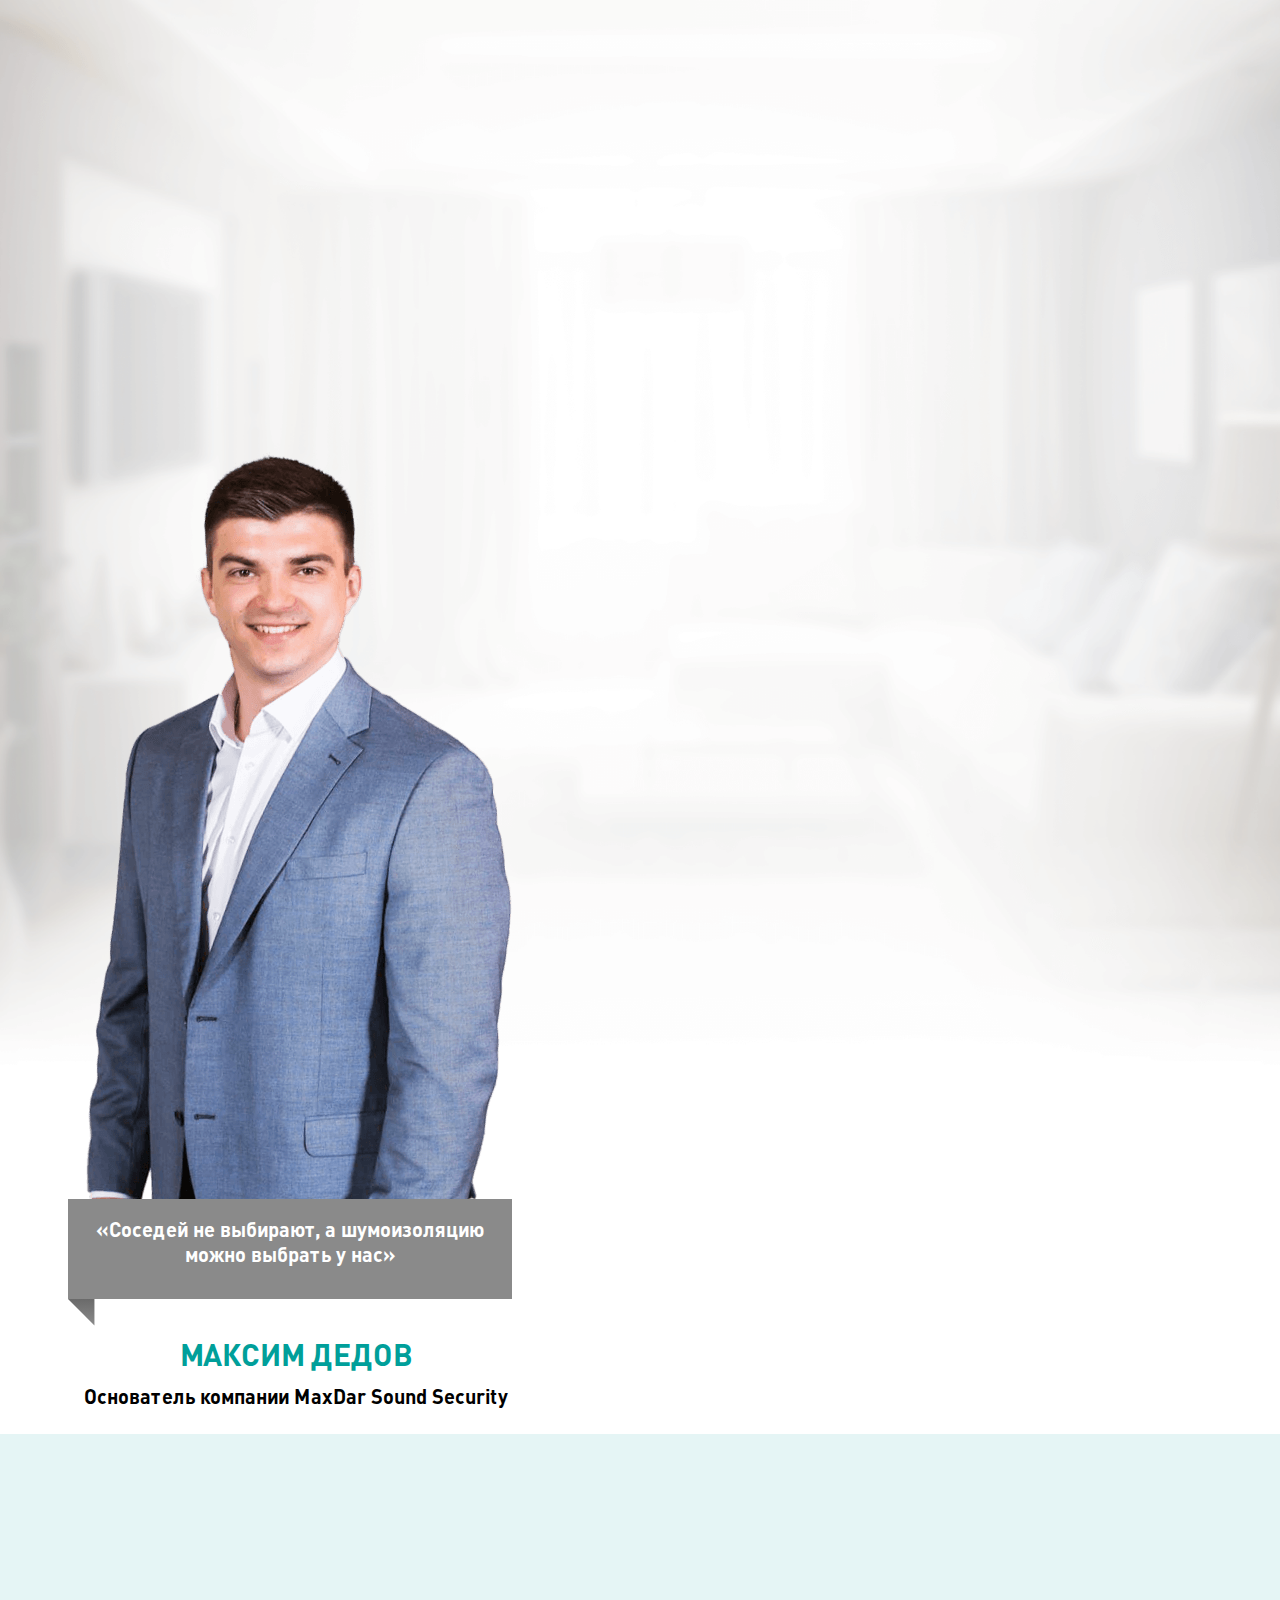
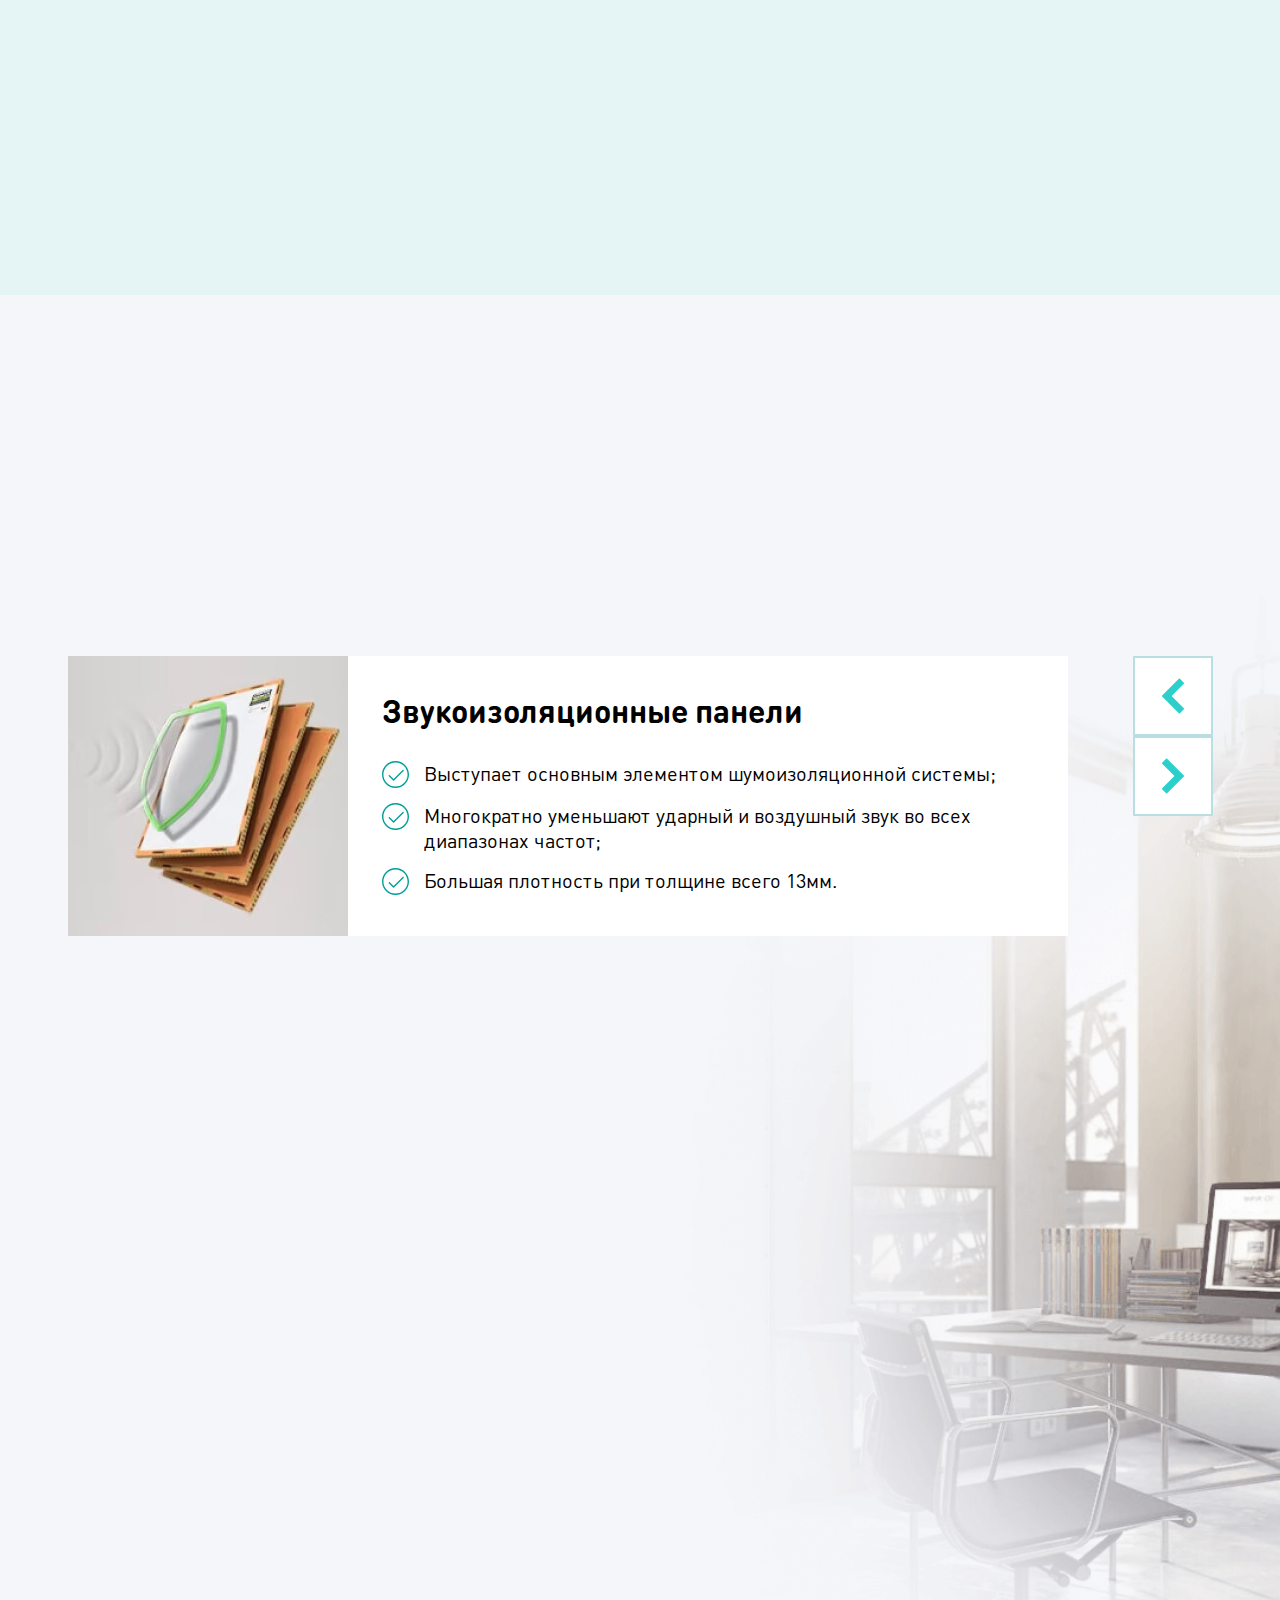
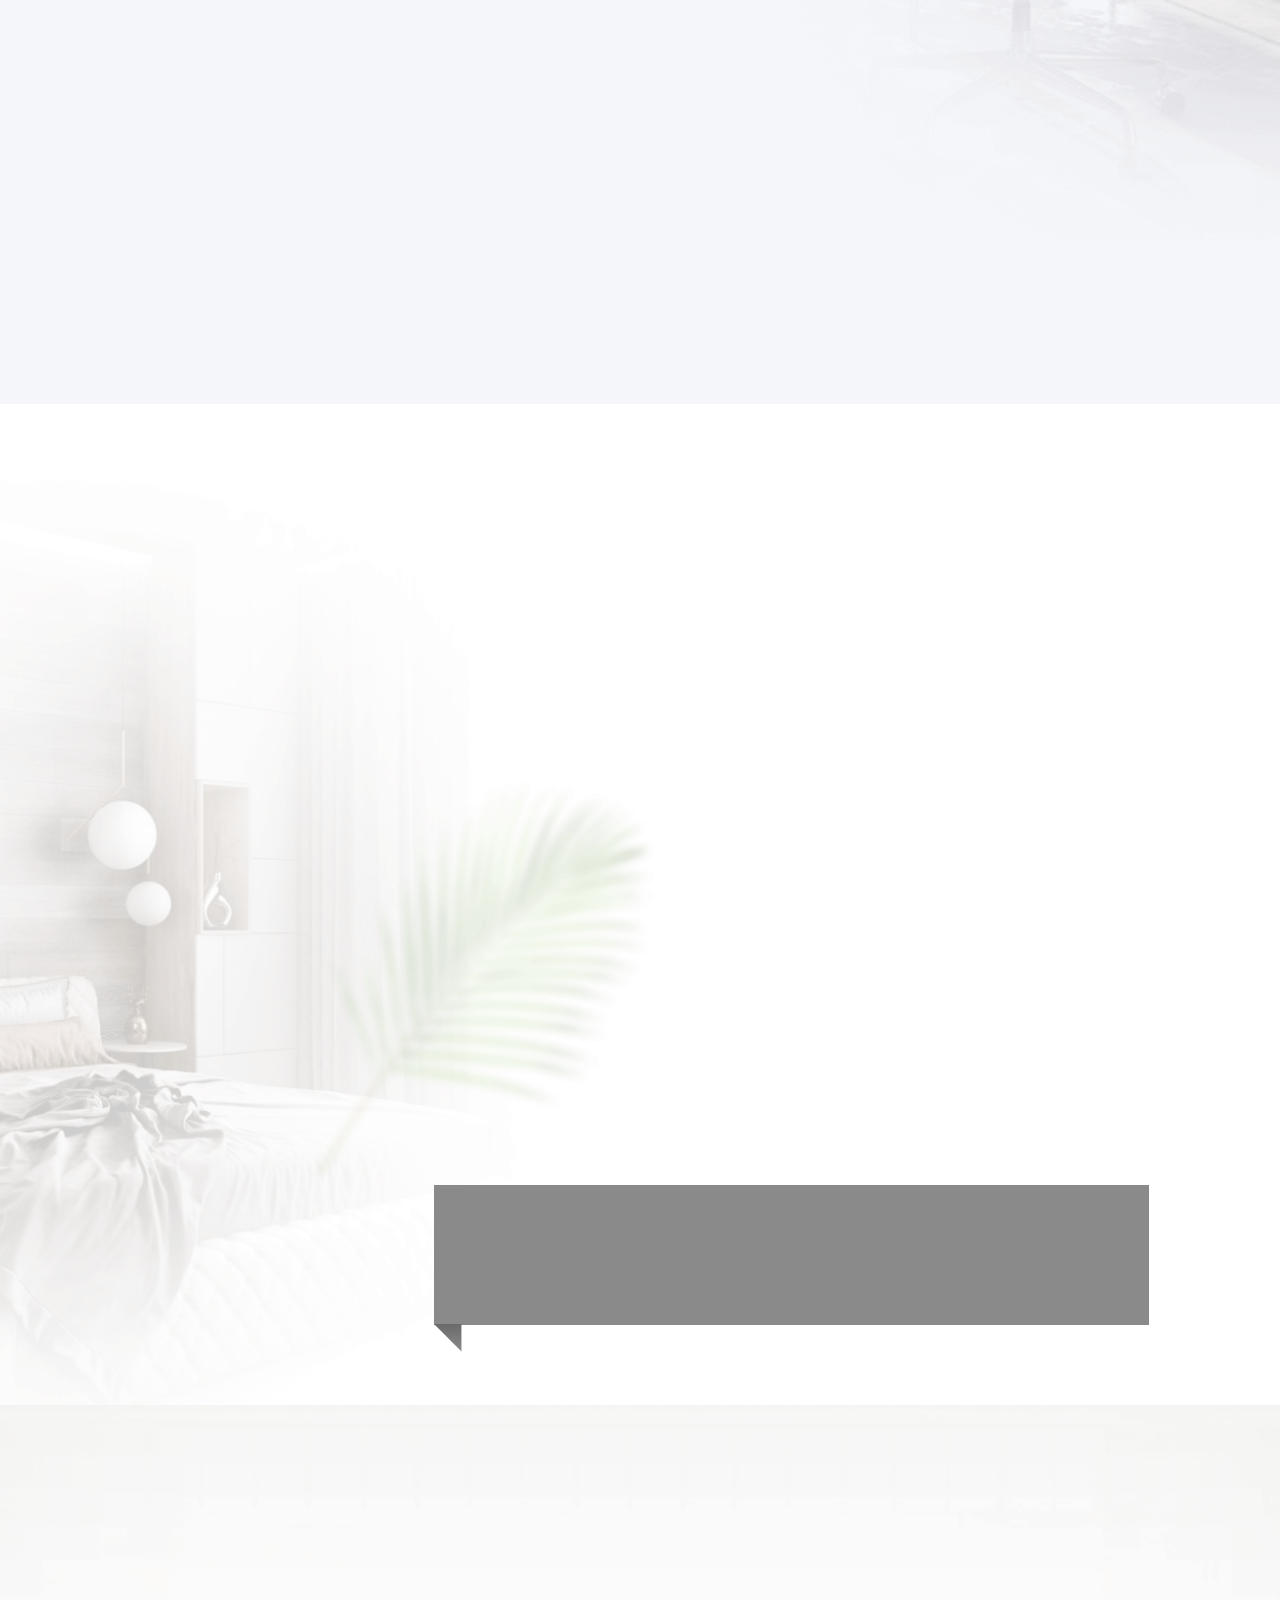
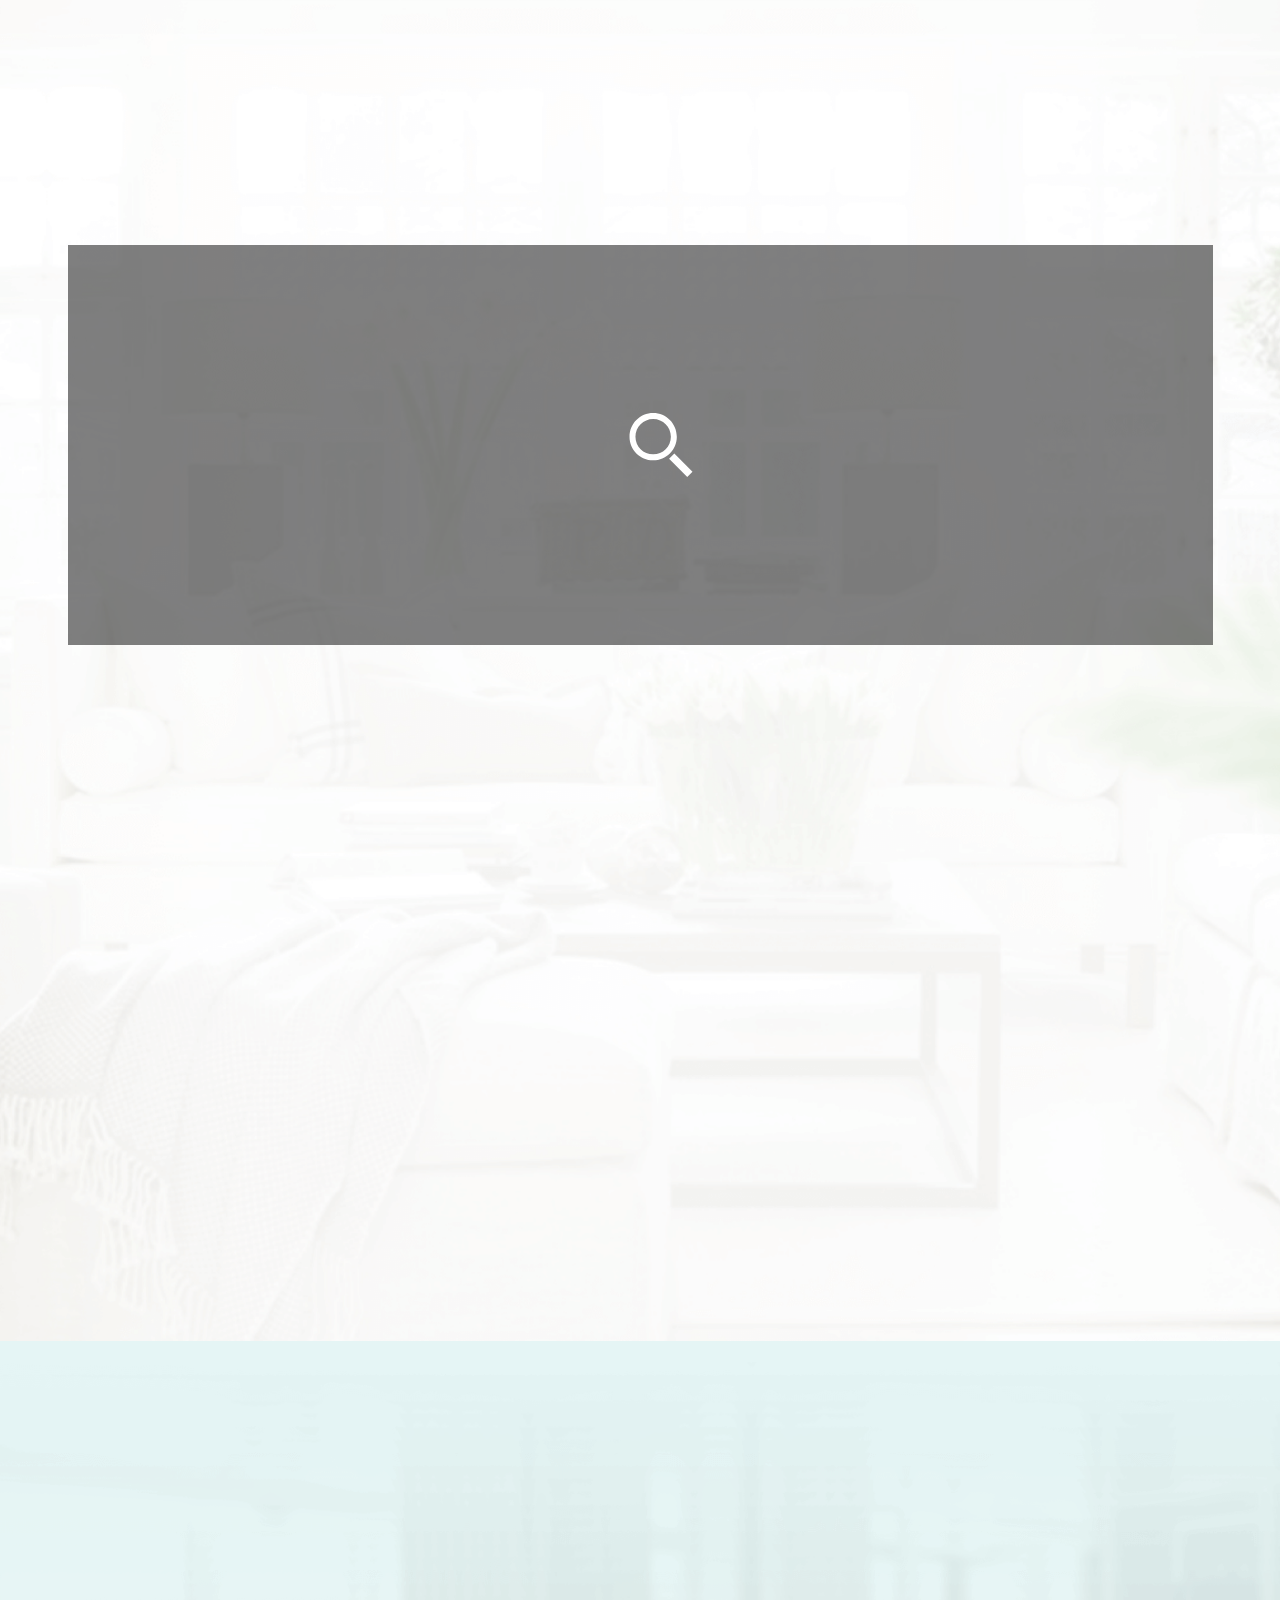
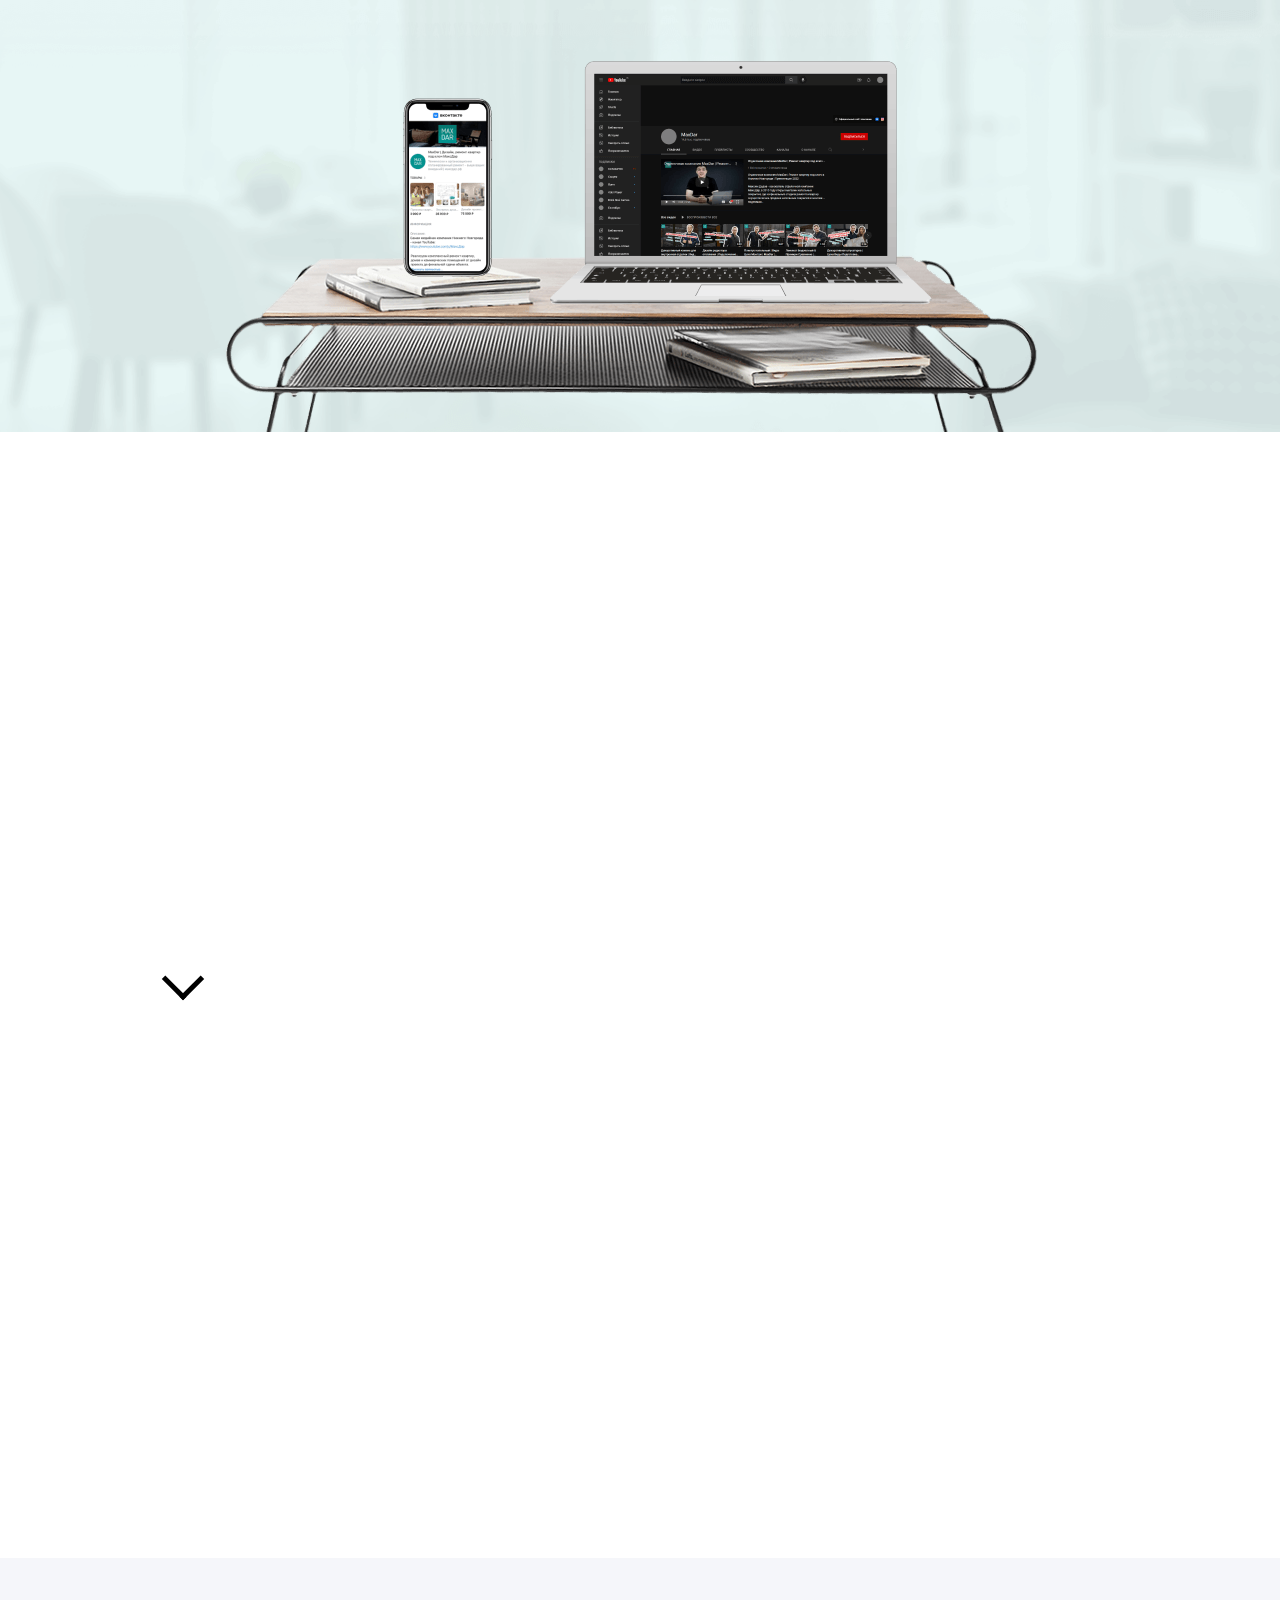
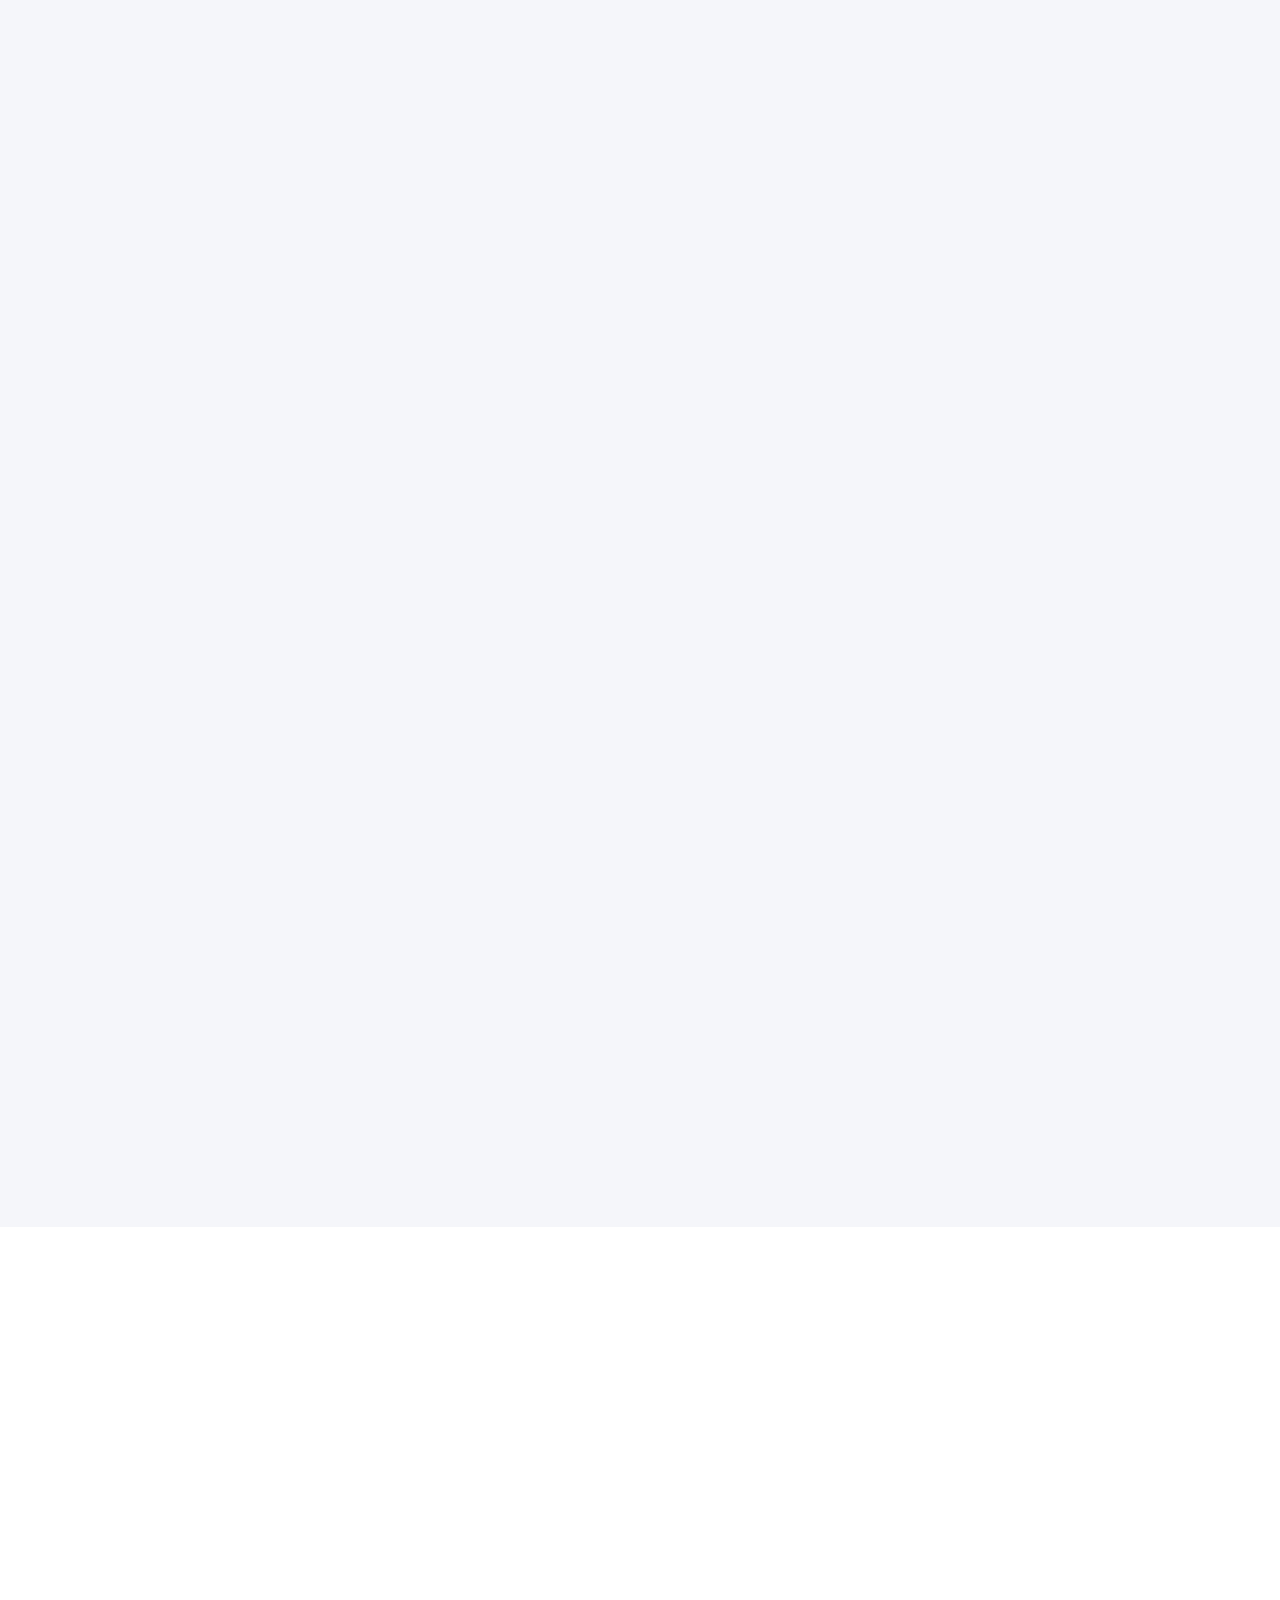
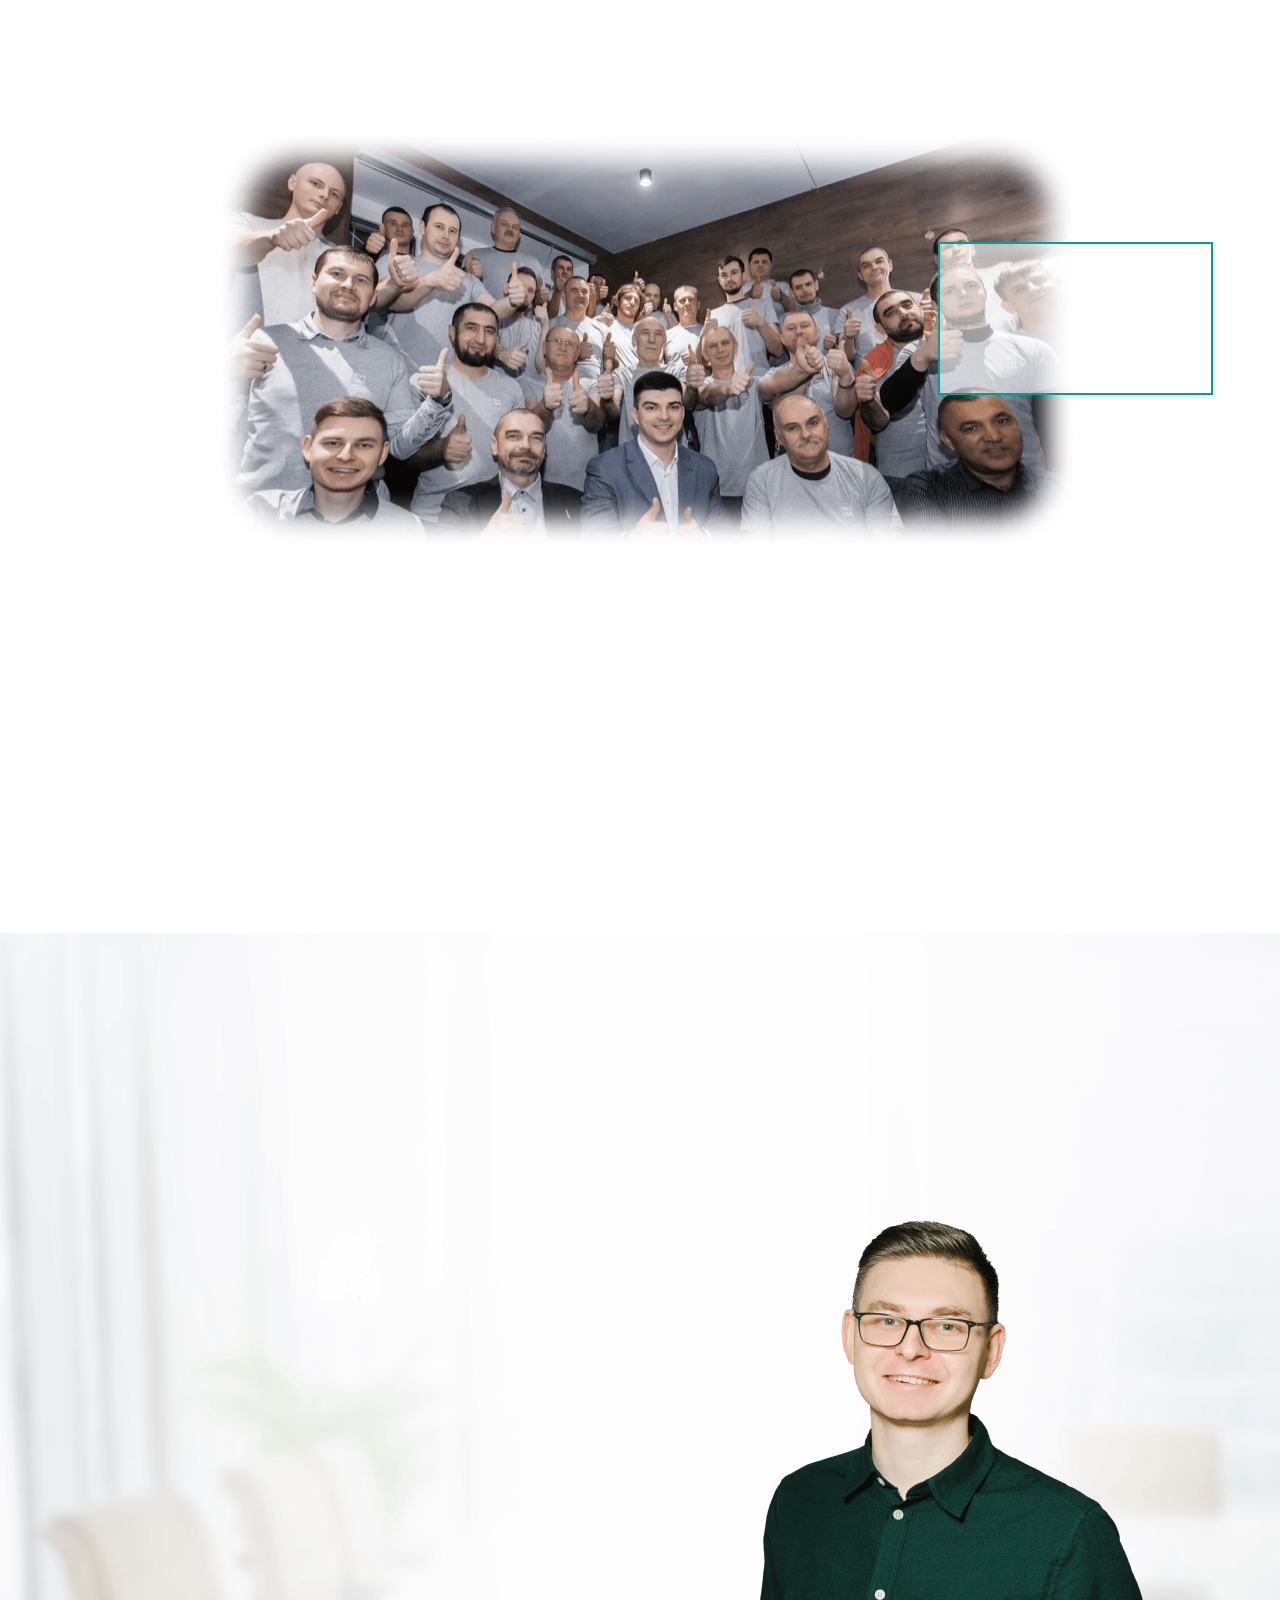
==== commit e7382420: "changes photo" ====
--- a/index.html
+++ b/index.html
@@ -1458,20 +1458,67 @@
                   <div class="work__tab">
                     Котельная жилого дома ул.Кемеровская, д.12
                   </div>
-                  <div class="work__slider">
-                    <div class="work__slider-item active"></div>
-                    <div class="work__slider-item"></div>
-                    <div class="work__slider-item"></div>
-                  </div>
+                  
                 </div>
                 <div class="work__content-slider">
                   <div class="work__content active">
                     <div class="work__photo-block">
-                      <img
-                        src="./img/work/01.jpg"
-                        alt="work"
-                        class="work__photo"
-                      />
+                      <a
+                        href="./img/work/01.jpg"
+                        data-fancybox="work"
+                        data-caption=""
+                        data-width="1000"
+                        data-height="700"
+                      >
+                        <img
+                          src="./img/work/01.jpg"
+                          alt="work"
+                          class="work__photo"
+                        />
+                      </a>
+                      <a
+                        href="./img/work/0102.jpg"
+                        data-fancybox="work"
+                        style="display: none"
+                        data-caption=""
+                        data-width="1000"
+                        data-height="700"
+                      >
+                      </a>
+                      <a
+                        href="./img/work/0103.jpg"
+                        data-fancybox="work"
+                        style="display: none"
+                        data-caption=""
+                        data-width="1000"
+                        data-height="700"
+                      >
+                      </a>
+                      <a
+                        href="./img/work/0104.jpg"
+                        data-fancybox="work"
+                        style="display: none"
+                        data-caption=""
+                        data-width="1000"
+                        data-height="700"
+                      >
+                      </a>
+                      <a
+                        href="./img/work/0105.jpg"
+                        data-fancybox="work"
+                        style="display: none"
+                        data-caption=""
+                        data-width="1000"
+                        data-height="700"
+                      >
+                      </a>
+                      <div class="work__background">
+                        <img
+                          class="work__search"
+                          src="./img/work/search.svg"
+                          alt="search"
+                        />
+                      </div>
                     </div>
                     <div class="work__tab-descr">
                       <div class="work__top">
@@ -1558,11 +1605,86 @@
                   </div>
                   <div class="work__content">
                     <div class="work__photo-block">
-                      <img
-                        src="./img/work/02.jpg"
-                        alt="work"
-                        class="work__photo"
-                      />
+                      <a
+                        href="./img/work/02.jpg"
+                        data-fancybox="work2"
+                        data-caption=""
+                        data-width="1000"
+                        data-height="700"
+                      >
+                        <img
+                          src="./img/work/02.jpg"
+                          alt="work"
+                          class="work__photo"
+                        />
+                      </a>
+                      <a
+                        href="./img/work/0202.jpg"
+                        data-fancybox="work2"
+                        style="display: none"
+                        data-caption=""
+                        data-width="1000"
+                        data-height="700"
+                      >
+                       
+                      </a>
+                      <a
+                        href="./img/work/0203.jpg"
+                        data-fancybox="work2"
+                        style="display: none"
+                        data-caption=""
+                        data-width="1000"
+                        data-height="700"
+                      >
+                        
+                      </a>
+                      <a
+                        href="./img/work/0204.jpg"
+                        data-fancybox="work2"
+                        style="display: none"
+                        data-caption=""
+                        data-width="1000"
+                        data-height="700"
+                      >
+                      
+                      </a>
+                      <a
+                        href="./img/work/0205.jpg"
+                        data-fancybox="work2"
+                        style="display: none"
+                        data-caption=""
+                        data-width="1000"
+                        data-height="700"
+                      >
+                       
+                      </a>
+                      <a
+                        href="./img/work/0206.jpg"
+                        data-fancybox="work2"
+                        style="display: none"
+                        data-caption=""
+                        data-width="1000"
+                        data-height="700"
+                      >
+                       
+                      </a>
+                      <a
+                        href="./img/work/0207.jpg"
+                        data-fancybox="work2"
+                        style="display: none"
+                        data-caption=""
+                        data-width="1000"
+                        data-height="700"
+                      >
+                       
+                      </a>
+                      <div class="work__background">
+                        <img
+                          class="work__search"
+                          src="./img/work/search.svg"
+                          alt="search"
+                        />
+                      </div>
                     </div>
                     <div class="work__tab-descr">
                       <div class="work__top">
@@ -1693,11 +1815,56 @@
                   </div>
                   <div class="work__content">
                     <div class="work__photo-block">
-                      <img
-                        src="./img/work/03.jpg"
-                        alt="work"
-                        class="work__photo"
-                      />
+                      <a
+                        href="./img/work/03.jpg"
+                        data-fancybox="work3"
+                        data-caption=""
+                        data-width="1000"
+                        data-height="700"
+                      >
+                        <img
+                          src="./img/work/03.jpg"
+                          alt="work"
+                          class="work__photo"
+                        />
+                      </a>
+                      <a
+                        href="./img/work/0302.jpg"
+                        data-fancybox="work3"
+                        style="display: none"
+                        data-caption=""
+                        data-width="1000"
+                        data-height="700"
+                      >
+                       
+                      </a>
+                      <a
+                        href="./img/work/0303.jpg"
+                        data-fancybox="work3"
+                        style="display: none"
+                        data-caption=""
+                        data-width="1000"
+                        data-height="700"
+                      >
+                       
+                      </a>
+                      <a
+                        href="./img/work/0304.jpg"
+                        data-fancybox="work3"
+                        style="display: none"
+                        data-caption=""
+                        data-width="1000"
+                        data-height="700"
+                      >
+                       
+                      </a>
+                      <div class="work__background">
+                        <img
+                          class="work__search"
+                          src="./img/work/search.svg"
+                          alt="search"
+                        />
+                      </div>
                     </div>
                     <div class="work__tab-descr">
                       <div class="work__top">
@@ -1763,11 +1930,84 @@
                     >ЖК Анкудиновский Парк</label
                   >
                   <div class="work__adaptive-content">
-                    <img
-                      src="./img/work/01.jpg"
-                      alt="work"
-                      class="work__photo"
-                    />
+                    <div class="work__photo-block">
+                      <a
+                        href="./img/work/01.jpg"
+                        data-fancybox="work01"
+                        data-caption=""
+                        data-width="1000"
+                        data-height="700"
+                      >
+                        <img
+                          src="./img/work/01.jpg"
+                          alt="work"
+                          class="work__photo"
+                        />
+                      </a>
+                      <a
+                        href="./img/work/0102.jpg"
+                        data-fancybox="work01"
+                        style="display: none"
+                        data-caption=""
+                        data-width="1000"
+                        data-height="700"
+                      >
+                        <img
+                          src="./img/work/0102.jpg"
+                          alt="work02"
+                          class="work__photo"
+                        />
+                      </a>
+                      <a
+                        href="./img/work/0103.jpg"
+                        data-fancybox="work01"
+                        style="display: none"
+                        data-caption=""
+                        data-width="1000"
+                        data-height="700"
+                      >
+                        <img
+                          src="./img/work/0103.jpg"
+                          alt="work03"
+                          class="work__photo"
+                        />
+                      </a>
+                      <a
+                        href="./img/work/0104.jpg"
+                        data-fancybox="work01"
+                        style="display: none"
+                        data-caption=""
+                        data-width="1000"
+                        data-height="700"
+                      >
+                        <img
+                          src="./img/work/0104.jpg"
+                          alt="work04"
+                          class="work__photo"
+                        />
+                      </a>
+                      <a
+                        href="./img/work/0105.jpg"
+                        data-fancybox="work01"
+                        style="display: none"
+                        data-caption=""
+                        data-width="1000"
+                        data-height="700"
+                      >
+                        <img
+                          src="./img/work/0105.jpg"
+                          alt="work05"
+                          class="work__photo"
+                        />
+                      </a>
+                      <div class="work__background">
+                        <img
+                          class="work__search-adaptive"
+                          src="./img/work/search.svg"
+                          alt="search"
+                        />
+                      </div>
+                    </div>
                     <div class="work__tab-descr">
                       <div class="work__top">
                         <div class="top__city">
@@ -1859,11 +2099,112 @@
                   >
 
                   <div class="work__adaptive-content">
-                    <img
-                      src="./img/work/02.jpg"
-                      alt="work"
-                      class="work__photo"
-                    />
+                    <div class="work__photo-block">
+                      <a
+                        href="./img/work/02.jpg"
+                        data-fancybox="work02"
+                        data-caption=""
+                        data-width="1000"
+                        data-height="700"
+                      >
+                        <img
+                          src="./img/work/02.jpg"
+                          alt="work"
+                          class="work__photo"
+                        />
+                      </a>
+                      <a
+                        href="./img/work/0202.jpg"
+                        data-fancybox="work02"
+                        style="display: none"
+                        data-caption=""
+                        data-width="1000"
+                        data-height="700"
+                      >
+                        <img
+                          src="./img/work/0202.jpg"
+                          alt="work"
+                          class="work__photo"
+                        />
+                      </a>
+                      <a
+                        href="./img/work/0203.jpg"
+                        data-fancybox="work02"
+                        style="display: none"
+                        data-caption=""
+                        data-width="1000"
+                        data-height="700"
+                      >
+                        <img
+                          src="./img/work/0203.jpg"
+                          alt="work"
+                          class="work__photo"
+                        />
+                      </a>
+                      <a
+                        href="./img/work/0204.jpg"
+                        data-fancybox="work02"
+                        style="display: none"
+                        data-caption=""
+                        data-width="1000"
+                        data-height="700"
+                      >
+                        <img
+                          src="./img/work/0204.jpg"
+                          alt="work"
+                          class="work__photo"
+                        />
+                      </a>
+                      <a
+                        href="./img/work/0205.jpg"
+                        data-fancybox="work02"
+                        style="display: none"
+                        data-caption=""
+                        data-width="1000"
+                        data-height="700"
+                      >
+                        <img
+                          src="./img/work/0205.jpg"
+                          alt="work"
+                          class="work__photo"
+                        />
+                      </a>
+                      <a
+                        href="./img/work/0206.jpg"
+                        data-fancybox="work02"
+                        style="display: none"
+                        data-caption=""
+                        data-width="1000"
+                        data-height="700"
+                      >
+                        <img
+                          src="./img/work/0206.jpg"
+                          alt="work"
+                          class="work__photo"
+                        />
+                      </a>
+                      <a
+                        href="./img/work/0207.jpg"
+                        data-fancybox="work02"
+                        style="display: none"
+                        data-caption=""
+                        data-width="1000"
+                        data-height="700"
+                      >
+                        <img
+                          src="./img/work/0207.jpg"
+                          alt="work"
+                          class="work__photo"
+                        />
+                      </a>
+                      <div class="work__background">
+                        <img
+                          class="work__search-adaptive"
+                          src="./img/work/search.svg"
+                          alt="search"
+                        />
+                      </div>
+                    </div>
                     <div class="work__tab-descr">
                       <div class="work__top">
                         <div class="top__city">
@@ -1999,11 +2340,70 @@
                   >
 
                   <div class="work__adaptive-content">
-                    <img
-                      src="./img/work/03.jpg"
-                      alt="work"
-                      class="work__photo"
-                    />
+                    <div class="work__photo-block">
+                      <a
+                        href="./img/work/03.jpg"
+                        data-fancybox="work03"
+                        data-caption=""
+                        data-width="1000"
+                        data-height="700"
+                      >
+                        <img
+                          src="./img/work/03.jpg"
+                          alt="work"
+                          class="work__photo"
+                        />
+                      </a>
+                      <a
+                        href="./img/work/0302.jpg"
+                        data-fancybox="work03"
+                        style="display: none"
+                        data-caption=""
+                        data-width="1000"
+                        data-height="700"
+                      >
+                        <img
+                          src="./img/work/0302.jpg"
+                          alt="work"
+                          class="work__photo"
+                        />
+                      </a>
+                      <a
+                        href="./img/work/0303.jpg"
+                        data-fancybox="work03"
+                        style="display: none"
+                        data-caption=""
+                        data-width="1000"
+                        data-height="700"
+                      >
+                        <img
+                          src="./img/work/0303.jpg"
+                          alt="work"
+                          class="work__photo"
+                        />
+                      </a>
+                      <a
+                        href="./img/work/0304.jpg"
+                        data-fancybox="work03"
+                        style="display: none"
+                        data-caption=""
+                        data-width="1000"
+                        data-height="700"
+                      >
+                        <img
+                          src="./img/work/0304.jpg"
+                          alt="work"
+                          class="work__photo"
+                        />
+                      </a>
+                      <div class="work__background">
+                        <img
+                          class="work__search-adaptive"
+                          src="./img/work/search.svg"
+                          alt="search"
+                        />
+                      </div>
+                    </div>
                     <div class="work__tab-descr">
                       <div class="work__top">
                         <div class="top__city">
--- a/css/style.css
+++ b/css/style.css
@@ -1476,9 +1476,7 @@
 .sales__list > *:not(:last-child) {
   padding-bottom: 15px;
 }
-.next__btn {
-  border-bottom: none;
-}
+
 .next__btn:hover,
 .prev__btn:hover {
   background: #b8e0e2;
@@ -1508,7 +1506,6 @@
   }
   .next__btn {
     border-bottom: 2px solid #b8e0e2;
-    border-right: none;
   }
   .sales__descr {
     padding-bottom: 5px;
@@ -1950,13 +1947,50 @@
 
 }
 .work__content.active {
-  display: block;
-  
+  display: block; 
+}
+.work__photo-block{
+  position: relative;
+
+}
+.work__background{
+  width: 100%;
+  height: 100%;
+  position: absolute;
+  top: 0;
+  left: 0;
+  z-index: 10;
+  background: rgba(0, 0, 0, .5);
+  user-select: none;
+  visibility: visible;
+
+}
+.work__photo-block:hover .work__background{
+  visibility: hidden;
+  transition: all .1s ease;
+}
+.work__search{
+  position: absolute;
+  top: 50%;
+  left: 49%;
+  transform: translateX(-50%);
+  transform: translateY(-50%);
+}
+.work__search-adaptive{
+  width: 20px;
+  height: 20px;
+  position: absolute;
+  top: 50%;
+  left: 47%;
+  transform: translateX(-50%);
+  transform: translateY(-50%);
 }
 .work__content-slider{
   height: 996px;
-}
-.work__slider {
+  position: relative;
+}
+
+/* .work__slider {
   width: 90px;
   height: 30px;
   background: rgba(0, 0, 0, 0.25);
@@ -1967,11 +2001,12 @@
   align-items: center;
   padding: 10px;
   position: absolute;
+  z-index: 10;
   left: 50%;
   bottom: -400px;
   transform: translateX(-50%);
-}
-@media screen {
+} */
+/* @media screen {
   .work__slider{
     bottom: -370px;
   }
@@ -1980,8 +2015,8 @@
   .work__slider{
     display: none;
   }
-}
-.work__slider-item {
+} */
+/* .work__slider-item {
   width: 10px;
   height: 10px;
   border-radius: 50%;
@@ -1990,7 +2025,7 @@
 .work__slider-item.active{
   background:#009F9A;
 }
-
+ */
 .work__tab-descr {
   padding: 50px;
   background: #fff;
